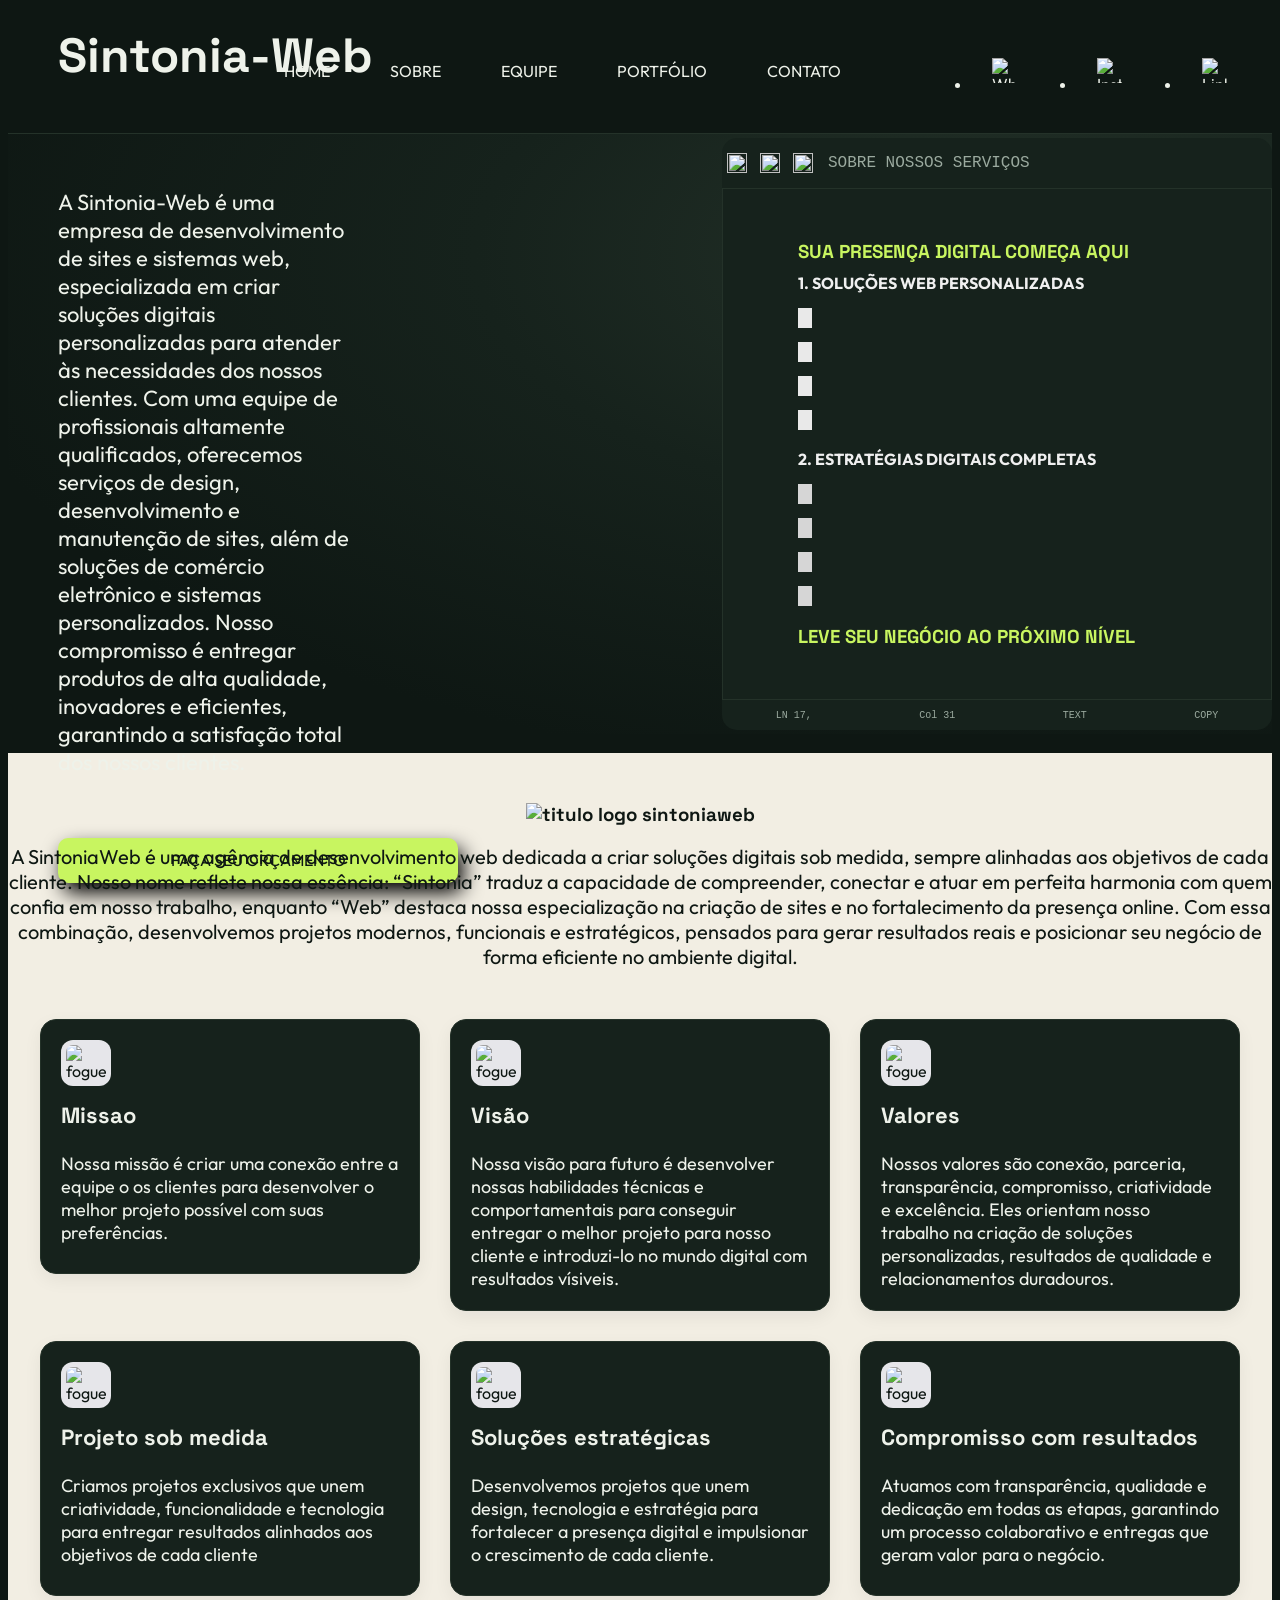
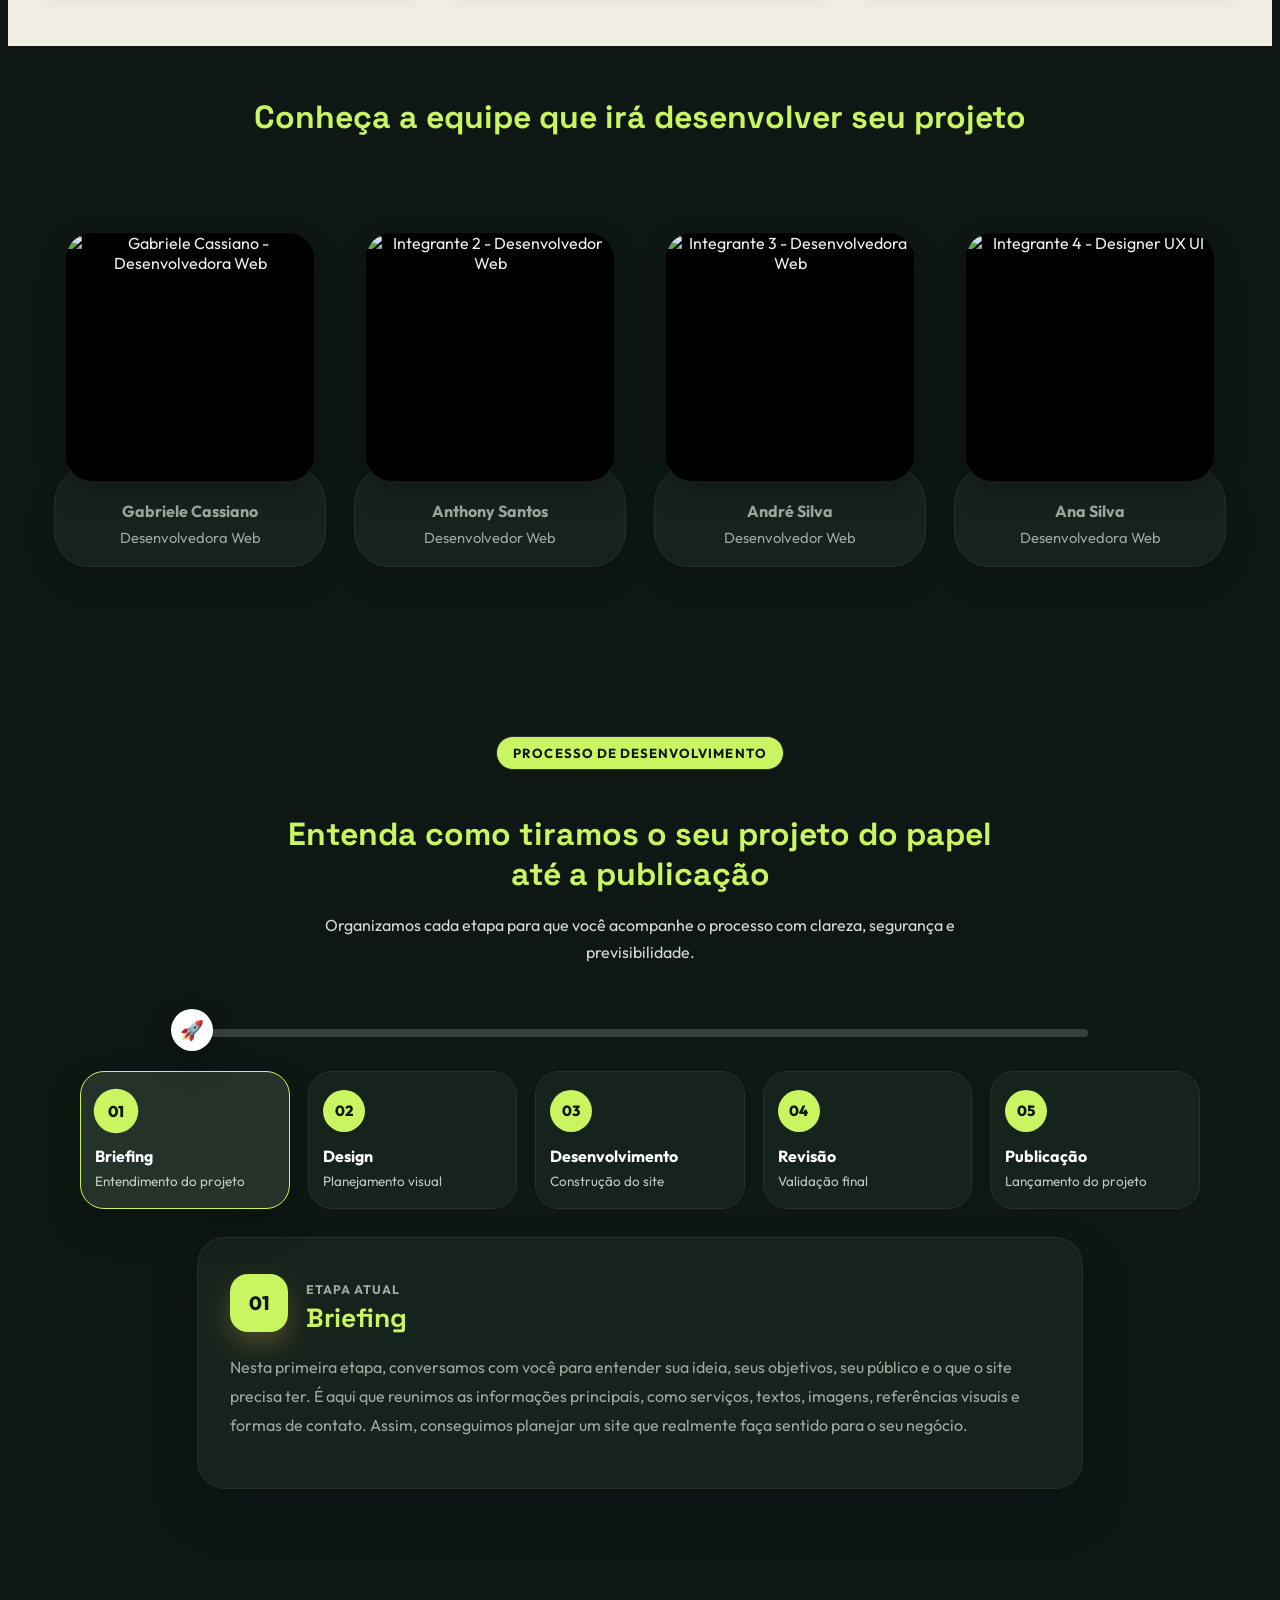
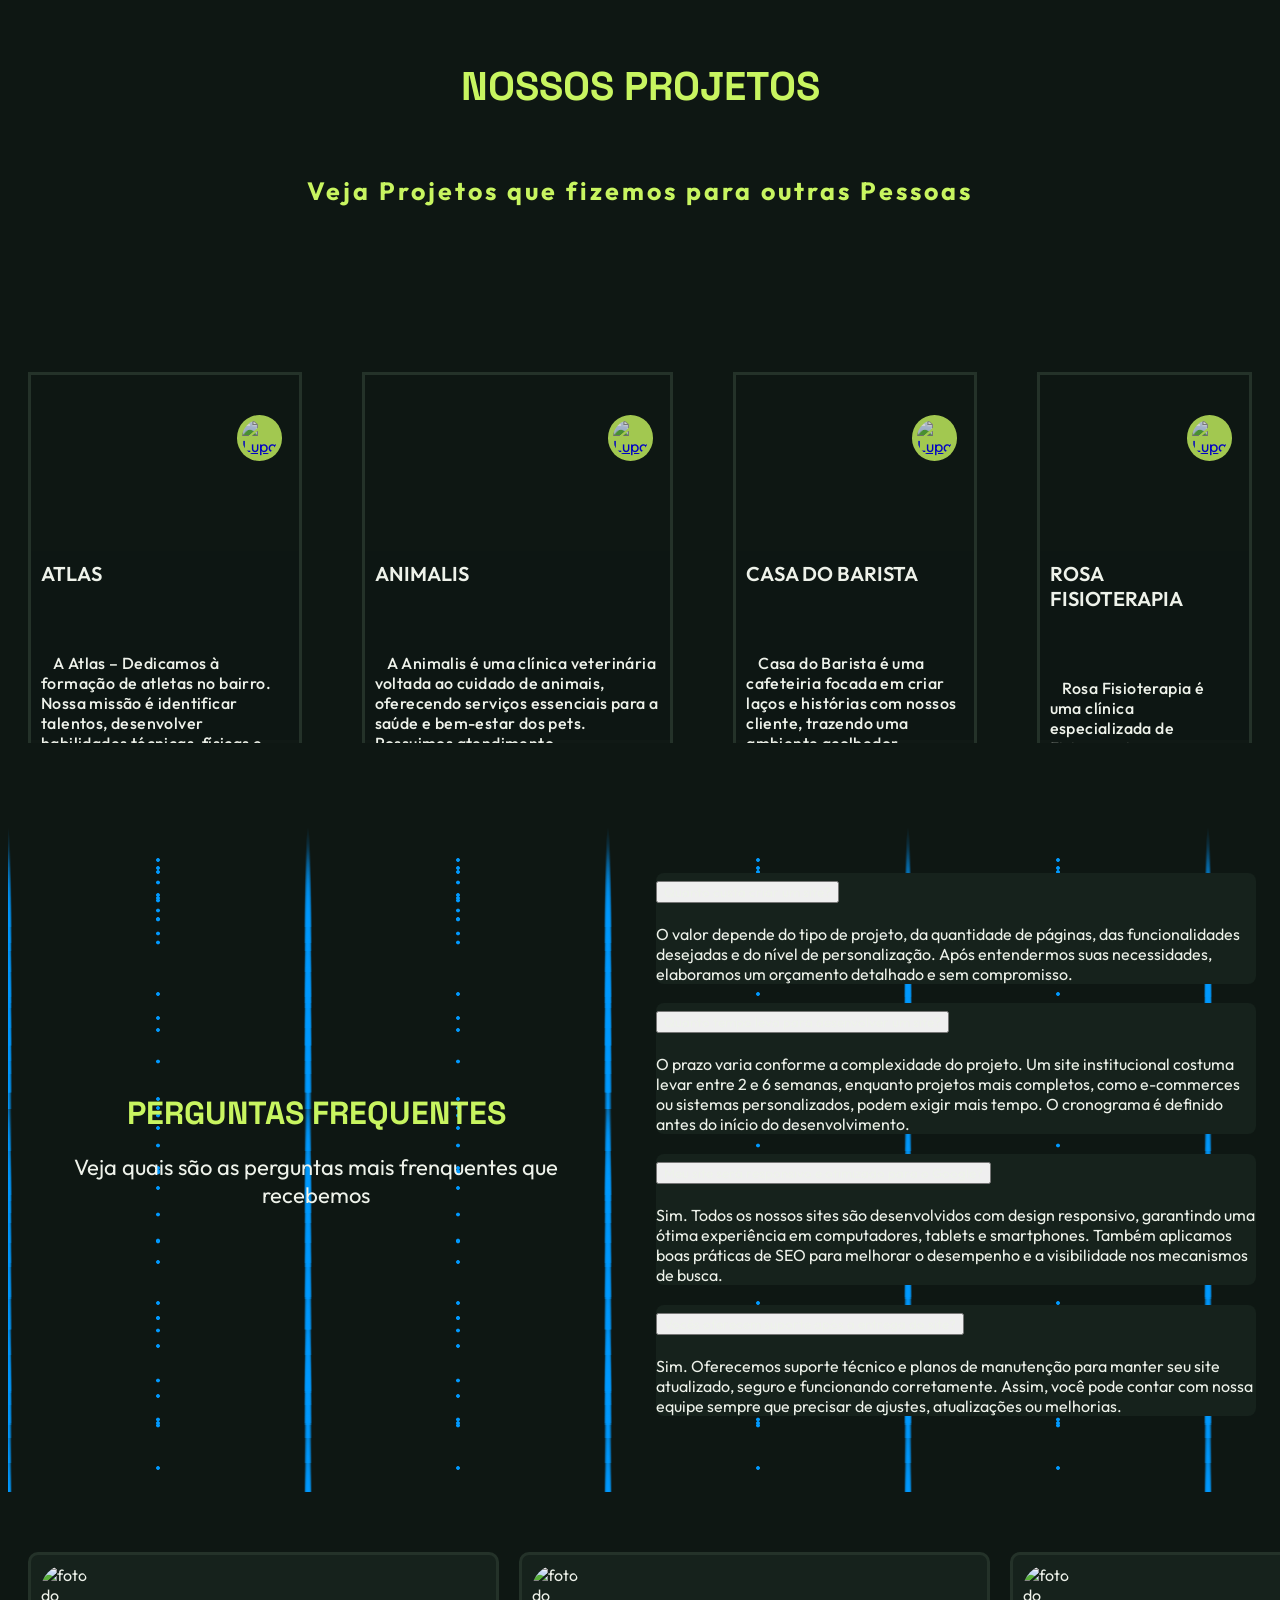
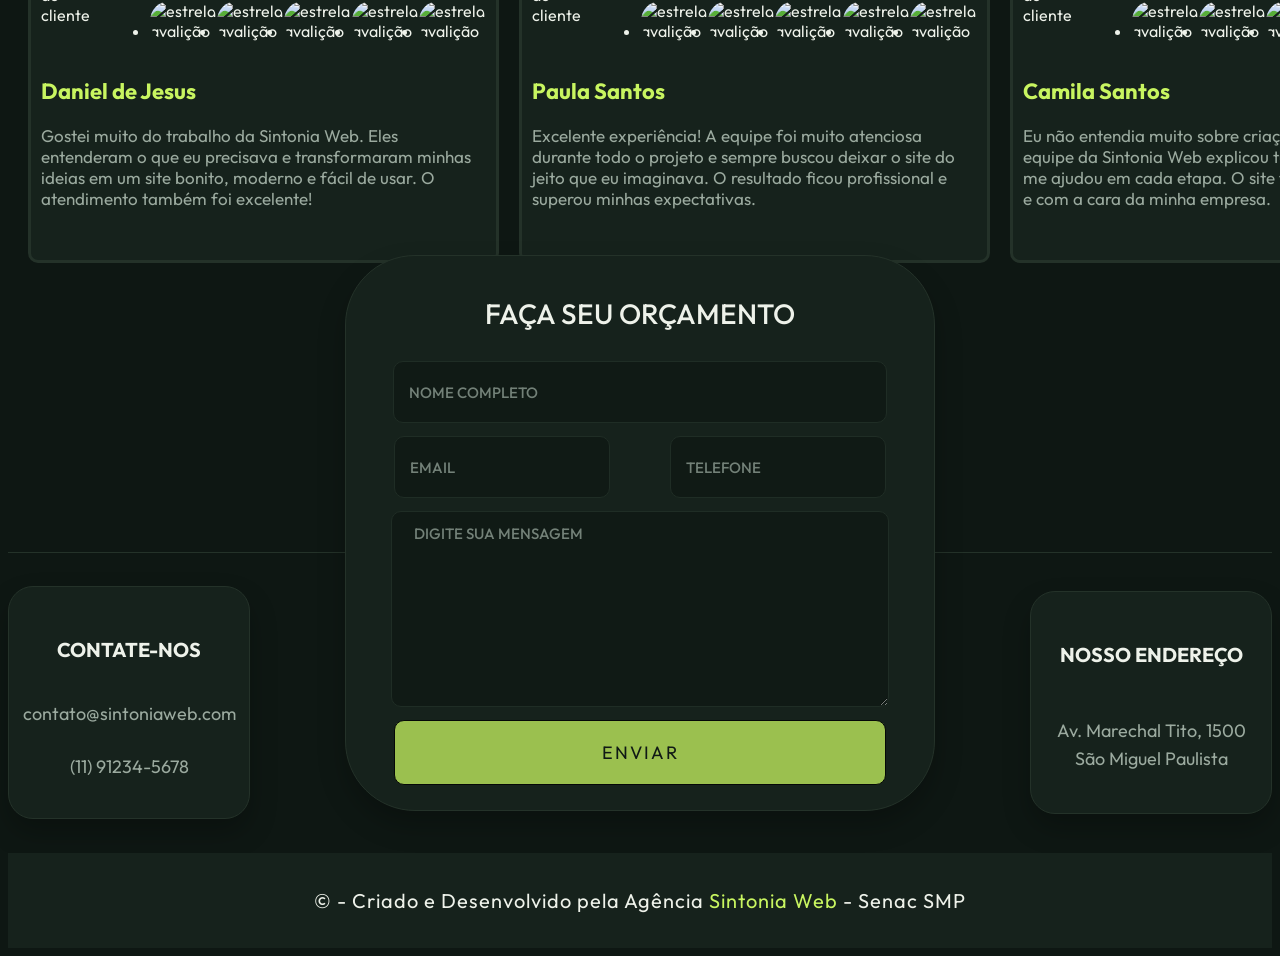
==== index.html @ 21d3879d "alterações de cores e fontes" ====
<!DOCTYPE html>
<html lang="pt-br">

<head>
    <meta charset="UTF-8">
    <meta name="viewport" content="width=device-width, initial-scale=1.0">
    <link rel="stylesheet" href="CSS/reset.css">
    <link rel="stylesheet" href="CSS/lity.css">
    <link rel="stylesheet" href="CSS/slick.css">
    <link rel="stylesheet" href="CSS/slick-theme.css">

    <link rel="stylesheet" href="CSS/accordion.css" />
    <link rel="stylesheet" href="https://cdnjs.cloudflare.com/ajax/libs/animate.css/4.1.1/animate.min.css">
    <link rel="stylesheet" href="CSS/style.css">
    <link rel="stylesheet" href="CSS/responsivo.css">
    <title>Sintonia-Web</title>


    <!-- FAVICON -->

    <link rel="apple-touch-icon" sizes="57x57" href="icone/apple-icon-57x57.png">
    <link rel="apple-touch-icon" sizes="60x60" href="icone/apple-icon-60x60.png">
    <link rel="apple-touch-icon" sizes="72x72" href="icone/apple-icon-72x72.png">
    <link rel="apple-touch-icon" sizes="76x76" href="icone/apple-icon-76x76.png">
    <link rel="apple-touch-icon" sizes="114x114" href="icone/apple-icon-114x114.png">
    <link rel="apple-touch-icon" sizes="120x120" href="icone/apple-icon-120x120.png">
    <link rel="apple-touch-icon" sizes="144x144" href="icone/apple-icon-144x144.png">
    <link rel="apple-touch-icon" sizes="152x152" href="icone/apple-icon-152x152.png">
    <link rel="apple-touch-icon" sizes="180x180" href="icone/apple-icon-180x180.png">
    <link rel="icon" type="image/png" sizes="192x192" href="icone/android-icon-192x192.png">
    <link rel="icon" type="image/png" sizes="32x32" href="icone/favicon-32x32.png">
    <link rel="icon" type="image/png" sizes="96x96" href="icone/favicon-96x96.png">
    <link rel="icon" type="image/png" sizes="16x16" href="icone/favicon-16x16.png">
    <link rel="manifest" href="icone/manifest.json">
    <meta name="msapplication-TileColor" content="#ffffff">
    <meta name="msapplication-TileImage" content="/ms-icon-144x144.png">
    <meta name="theme-color" content="#ffffff">
</head>

<body>

    <!-- TOPO -->
    <header>

        <h1>LOGO</h1>

        <!-- NAVEGAÇÃO -->
        <nav>
            <ul>
                <li><a href="#home">HOME</a></li>
            </ul>

            <ul>
                <li><a href="#sobre">SOBRE</a></li>
            </ul>

            <ul>
                <li><a href="#equipe">EQUIPE</a></li>
            </ul>

            <ul>
                <li><a href="#portfolio">PORTFÓLIO</a></li>
            </ul>

            <ul>
                <li><a href="#contato">CONTATO</a></li>
            </ul>


            <!-- REDES SOCIAIS -->


        </nav>
        <div class="redeSocial">
            <!-- Links sociais temporários enquanto os destinos finais não são definidos. -->
            <ul>
                <li><a href="#" data-placeholder-link aria-label="Whatsapp"><img src="icons/whatsapp-branco.png"
                            alt="Whatsapp"></a></li>
            </ul>

            <ul>
                <li><a href="#" data-placeholder-link aria-label="Instagram"><img src="icons/instagram-branco.png"
                            alt="Instagram"></a></li>
            </ul>

            <ul>
                <li><a href="#" data-placeholder-link aria-label="LinkedIn"><img src="icons/linkedin-branco.png"
                            alt="LinkedIn"></a></li>
            </ul>

        </div>
    </header>

    <!-- CONTEÚDO PRINCIPAL -->
    <main>
        <div class="banner" id="home">

            <article>

                <div class="left">

                    <h1>Sintonia-Web</h1>

                    <p>
                        A Sintonia-Web é uma empresa de desenvolvimento de sites e sistemas web,
                        especializada em criar soluções digitais personalizadas para atender às necessidades dos nossos
                        clientes.
                        Com uma equipe de profissionais altamente qualificados, oferecemos serviços de design,
                        desenvolvimento e manutenção de sites,
                        além de soluções de comércio eletrônico e sistemas personalizados. Nosso compromisso é entregar
                        produtos de alta qualidade,
                        inovadores e eficientes, garantindo a satisfação total dos nossos clientes.
                    </p>

                    <a class="#rota">FAÇA SEU ORÇAMENTO</a>
                </div>


                <div class="caixaRandom">
                    <div class="topo">

                        <div class="icon">
                            <img src="icons/icons8-círculo-preenchido-48.png" alt="">
                            <img src="icons/icons8-círculo-preenchido-48 (1).png" alt="">
                            <img src="icons/icons8-círculo-preenchido-48 (2).png" alt="">

                        </div>
                        <p>SOBRE NOSSOS SERVIÇOS</p>






                    </div>

                    <div class="conteudo">
                        <ul>
                            <li>
                                <h3>SUA PRESENÇA DIGITAL COMEÇA AQUI</h3>
                            </li>
                            <li></li>
                            <li>
                                <h4>1. SOLUÇÕES WEB PERSONALIZADAS</h4>
                            </li>
                            <li> <span class="msg" id="random">- Sites e Landing Pages profissionais</span></li>
                            <li> <span class="msg" id="random2">- O Design exclusivo e personalizado</span></li>
                            <li> <span class="msg" id="random3">- Desenvolvimento na sua Preferências</span></li>
                            <li> <span class="msg" id="random4">- Melhorar suas vendas e marketing</span></li>
                            <li>
                                <h4>2. ESTRATÉGIAS DIGITAIS COMPLETAS</h4>
                            </li>
                            <li> <span class="msg2" id="random5">- Presença online com seu marketing</span></li>
                            <li> <span class="msg2" id="random6">- Suporte dedicado para sua empresa</span></li>
                            <li> <span class="msg2" id="random7">- Uma Tecnologia de ponta para você</span></li>
                            <li> <span class="msg2" id="random8">- Otimizado para todos os dispositivos</span></li>
                            <li>
                                <h3>LEVE SEU NEGÓCIO AO PRÓXIMO NÍVEL</h3>
                            </li>
                        </ul>
                    </div>

                    <div class="fundo">
                        <P>LN 17,</P>
                        <P> Col 31</P>
                        <P>TEXT</P>
                        <P>COPY</P>
                    </div>

                </div>
            </article>


        </div>

        <!-- PARTE ANA -->


        <section class="sobre" id="sobre" style="background: #F2EEE3;">

            <!-- SINTONIAWEB sobre texto -->
            <div class="texto">

                <h3>
                    <img class="logo" src="assets/titulo.png" alt="titulo logo sintoniaweb">
                </h3>
                <p>A SintoniaWeb é uma agência de desenvolvimento web dedicada a criar soluções digitais sob medida,
                    sempre alinhadas aos objetivos de cada cliente. Nosso nome reflete nossa essência: “Sintonia”
                    traduz a capacidade de compreender, conectar e atuar em perfeita harmonia com quem confia em
                    nosso trabalho, enquanto “Web” destaca nossa especialização na criação de sites e no
                    fortalecimento da presença online.
                    Com essa combinação, desenvolvemos projetos modernos, funcionais e estratégicos, pensados para
                    gerar resultados reais e posicionar seu negócio de forma eficiente no ambiente digital.
                </p>

            </div>

            <section class="card-sobre">


                <!-- SINTONIAWEB sobre card -->

                <div class="card">

                    <article>
                        <img src="assets/foguete-gradiente-azulroxo.png" alt="foguete">
                        <h4>Missao</h4>
                        <p>Nossa missão é criar uma conexão entre a equipe o os clientes para desenvolver o melhor
                            projeto possível com suas preferências.</p>
                    </article>
                </div>


                <div class="card">
                    <article>
                        <img src="assets/foguete-gradiente-azulroxo.png" alt="foguete">
                        <h4>Visão</h4>
                        <p>Nossa visão para futuro é desenvolver nossas habilidades técnicas e comportamentais para
                            conseguir entregar o melhor projeto para nosso cliente e introduzi-lo no mundo digital com
                            resultados vísiveis.</p>
                    </article>
                </div>

                <div class="card">
                    <article>
                        <img src="assets/foguete-gradiente-azulroxo.png" alt="foguete">
                        <h4>Valores</h4>
                        <p>Nossos valores são conexão, parceria, transparência, compromisso, criatividade e excelência.
                            Eles orientam nosso trabalho na criação de soluções personalizadas, resultados de qualidade
                            e relacionamentos duradouros. </p>
                    </article>
                </div>

                <div class="card">

                    <article>
                        <img src="assets/foguete-gradiente-azulroxo.png" alt="foguete">
                        <h4>Projeto sob medida</h4>
                        <p>Criamos projetos exclusivos que unem criatividade, funcionalidade e tecnologia para entregar
                            resultados alinhados aos objetivos de cada cliente</p>
                    </article>
                </div>


                <div class="card">
                    <article>
                        <img src="assets/foguete-gradiente-azulroxo.png" alt="foguete">
                        <h4>Soluções estratégicas</h4>
                        <p>Desenvolvemos projetos que unem design, tecnologia e estratégia para fortalecer a presença
                            digital e impulsionar o crescimento de cada cliente.</p>
                    </article>
                </div>

                <div class="card">
                    <article>
                        <img src="assets/foguete-gradiente-azulroxo.png" alt="foguete">
                        <h4>Compromisso com resultados</h4>
                        <p>Atuamos com transparência, qualidade e dedicação em todas as etapas, garantindo um processo
                            colaborativo e entregas que geram valor para o negócio.</p>
                    </article>
                </div>



            </section>

            <div class="secao-onda" aria-hidden="true">
                <img src="assets/onda-equipe.svg" alt="">
            </div>
        </section>


        <!-- ============= -->
        <!-- PARTE GABRIELE -->
        <!-- ============= -->

                <h1 class="titulo-equipe">SintoniaWeb</h1>



        <!-- <section class="box-equipe">
    
</section> -->
        <section class="equipe" id="equipe" style="   background: #0E1713;">
            <div class="equipe-conteudo">
                <h2>Conheça a equipe que irá desenvolver seu projeto</h2>

                <div class="grupo-card">
                    <article class="card-equipe">
                        <div class="card-topo">
                            <figure class="card-foto">
                                <img src="assets/foto-gabriele.jpg" alt="Gabriele Cassiano - Desenvolvedora Web">
                            </figure>
                        </div>

                        <div class="card-base">
                            <div class="info-equipe">
                                <strong>Gabriele Cassiano</strong>
                                <span>Desenvolvedora Web</span>
                            </div>

                            <div class="card-extra">
                                <nav class="redes-sociais" aria-label="Redes Sociais de Gabriele Cassiano">
                                    <a href="#" data-placeholder-link aria-label="Whatsapp">
                                        <img src="assets/whatsapp-roxo.png" alt="Logo Whatsapp">
                                    </a>
                                    <a href="#" data-placeholder-link aria-label="Instagram">
                                        <img src="assets/instagram-roxo.png" alt="Logo Instagram">
                                    </a>
                                    <a href="https://www.linkedin.com/in/gabriele-dos-santos-cassiano-0bb403379"
                                        target="_blank" rel="noopener noreferrer" aria-label="Linkedin">
                                        <img src="assets/linkedin-roxo.png" alt="Logo LinkedIn">
                                    </a>
                                </nav>

                                <button class="botao" type="button" data-modal="modal-gabriele">
                                    Veja +
                                </button>
                            </div>
                        </div>
                    </article>

                    <article class="card-equipe">
                        <div class="card-topo">
                            <figure class="card-foto">
                                <img src="assets/anthony.jpg" alt="Integrante 2 - Desenvolvedor Web">
                            </figure>
                        </div>

                        <div class="card-base">
                            <div class="info-equipe">
                                <strong>Anthony Santos</strong>
                                <span>Desenvolvedor Web</span>
                            </div>

                            <div class="card-extra">
                                <nav class="redes-sociais" aria-label="Redes Sociais do Integrante 2">
                                    <a href="#" data-placeholder-link aria-label="Whatsapp">
                                        <img src="assets/whatsapp-roxo.png" alt="Logo Whatsapp">
                                    </a>
                                    <a href="#" data-placeholder-link aria-label="Instagram">
                                        <img src="assets/instagram-roxo.png" alt="Logo Instagram">
                                    </a>
                                    <a href="#" data-placeholder-link aria-label="LinkedIn">
                                        <img src="assets/linkedin-roxo.png" alt="Logo LinkedIn">
                                    </a>
                                </nav>

                                <button class="botao" type="button" data-modal="modal-integrante-2">
                                    Veja +
                                </button>
                            </div>
                        </div>
                    </article>

                    <article class="card-equipe">
                        <div class="card-topo">
                            <figure class="card-foto">
                                <img src="assets/andré.jpg" alt="Integrante 3 - Desenvolvedora Web">
                            </figure>
                        </div>

                        <div class="card-base">
                            <div class="info-equipe">
                                <strong>André Silva</strong>
                                <span>Desenvolvedor Web</span>
                            </div>

                            <div class="card-extra">
                                <nav class="redes-sociais" aria-label="Redes Sociais do Integrante 3">
                                    <a href="#" data-placeholder-link aria-label="Whatsapp">
                                        <img src="assets/whatsapp-roxo.png" alt="Logo Whatsapp">
                                    </a>
                                    <a href="#" data-placeholder-link aria-label="Instagram">
                                        <img src="assets/instagram-roxo.png" alt="Logo Instagram">
                                    </a>
                                    <a href="#" data-placeholder-link aria-label="LinkedIn">
                                        <img src="assets/linkedin-roxo.png" alt="Logo LinkedIn">
                                    </a>
                                </nav>

                                <button class="botao" type="button" data-modal="modal-integrante-3">
                                    Veja +
                                </button>
                            </div>
                        </div>
                    </article>

                    <article class="card-equipe">
                        <div class="card-topo">
                            <figure class="card-foto">
                                <img src="assets/ana.jpg" alt="Integrante 4 - Designer UX UI">
                            </figure>
                        </div>

                        <div class="card-base">
                            <div class="info-equipe">
                                <strong>Ana Silva</strong>
                                <span>Desenvolvedora Web</span>
                            </div>

                            <div class="card-extra">
                                <nav class="redes-sociais" aria-label="Redes Sociais do Integrante 4">
                                    <a href="#" data-placeholder-link aria-label="Whatsapp">
                                        <img src="assets/whatsapp-roxo.png" alt="Logo Whatsapp">
                                    </a>
                                    <a href="#" data-placeholder-link aria-label="Instagram">
                                        <img src="assets/instagram-roxo.png" alt="Logo Instagram">
                                    </a>
                                    <a href="#" data-placeholder-link aria-label="LinkedIn">
                                        <img src="assets/linkedin-roxo.png" alt="Logo LinkedIn">
                                    </a>
                                </nav>

                                <button class="botao" type="button" data-modal="modal-integrante-4">
                                    Veja +
                                </button>
                            </div>
                        </div>
                    </article>
                </div>
            </div>
        </section>


        <dialog id="modal-gabriele" class="modal-equipe">
            <article class="modal-equipe-conteudo">
                <button type="button" class="fechar-modal" aria-label="Fechar modal">x</button>
                <img class="modal-equipe-foto" src="assets/foto-gabriele.jpg" alt="Gabriele Cassiano">
                <div class="modal-equipe-texto">
                    <h3>Gabriele Cassiano</h3>
                    <p>Desenvolvedora web e estudante de tecnologia, Gabriele Cassiano atua na criação de sites
                        modernos,
                        responsivos e funcionais. Com conhecimentos em HTML, CSS, JavaScript, PHP e MySQL, busca
                        transformar ideias em projetos reais, ajudando profissionais e negócios a construírem uma
                        presença digital mais clara, profissional e confiável.
                    </p>
                </div>
            </article>
        </dialog>

        <dialog id="modal-integrante-2" class="modal-equipe">
            <article class="modal-equipe-conteudo">
                <button type="button" class="fechar-modal" aria-label="Fechar modal">x</button>
                <img class="modal-equipe-foto" src="assets/anthony.jpg" alt="Integrante 2">
                <div class="modal-equipe-texto">
                    <h3>Integrante 2</h3>
                    <p>Meu nome é Anthony Reis, tenho 17 anos. Sou Desenvolvedor Web e Design Gráfico. Uso linguagens
                        como HTML, CSS E JS. Uso adobe PhotoShop e Illustrator.
                    </p>
                    <ul>
                        <li>Desenvolvedor Web - CEDESP</li>
                        <li>Formacao: Tecnico em Informatica para Internet - SENAC</li>
                        <li>Design Gráfico - CEDESP</li>
                        <li>Especialidade: HTML, CSS, JavaScript, PHP, MySQL, adobe PhotoShop, adobe Illustrator
                        </li>
                    </ul>
                </div>
            </article>
        </dialog>

        <dialog id="modal-integrante-3" class="modal-equipe">
            <article class="modal-equipe-conteudo">
                <button type="button" class="fechar-modal" aria-label="Fechar modal">x</button>
                <img class="modal-equipe-foto" src="assets/andré.jpg" alt="Integrante 3">
                <div class="modal-equipe-texto">
                    <h3>Integrante 3</h3>
                    <p>Estudante do Ensino Médio e do SENAC, em formação e constante aprendizado na área de
                        Desenvolvimento Web.</p>
                    <ul>
                        <li>Formacao: Tecnico em Informatica para Internet - SENAC</li>
                        <li>Especialidade: HTML, CSS, JavaScript e boas praticas de front-end</li>
                    </ul>
                </div>
            </article>
        </dialog>

        <dialog id="modal-integrante-4" class="modal-equipe">
            <article class="modal-equipe-conteudo">
                <button type="button" class="fechar-modal" aria-label="Fechar modal">x</button>
                <img class="modal-equipe-foto" src="assets/ana.jpg" alt="Integrante 4">
                <div class="modal-equipe-texto">
                    <h3>Integrante 4</h3>
                    <p>Designer com foco em UX/UI, identidade visual e organizacao de interfaces para que cada projeto
                        tenha clareza e personalidade.</p>
                    <ul>
                        <li>Formacao: Tecnico em Informatica para Internet - SENAC</li>
                        <li>Especialidade: UX/UI, prototipacao e design de interfaces</li>
                    </ul>
                </div>
            </article>
        </dialog>

        
        <section class="processo-site" aria-labelledby="processo-site-titulo" style="   background: #0E1713;">
            <div class="processo-site-cabecalho">
                <p class="processo-site-etiqueta">Processo de desenvolvimento</p>
                <h2 id="processo-site-titulo">Entenda como tiramos o seu projeto do papel até a publicação</h2>
                <p class="processo-site-subtitulo">
                    Organizamos cada etapa para que você acompanhe o processo com clareza, segurança e previsibilidade.
                </p>
            </div>

            <div class="processo-site-timeline" data-processo-site>
                <div class="processo-site-trilha" aria-hidden="true">
                    <span class="processo-site-trilha-base"></span>
                    <span class="processo-site-trilha-progresso"></span>
                    <span class="processo-site-foguete">&#128640;</span>
                </div>

                <div class="processo-site-etapas" role="tablist" aria-label="Etapas do processo de desenvolvimento">
                    <button class="processo-site-etapa is-active" type="button" role="tab" id="processo-etapa-1"
                        aria-selected="true" aria-controls="processo-site-painel" data-etapa="0" data-numero="01"
                        data-titulo="Briefing"
                        data-texto="Nesta primeira etapa, conversamos com você para entender sua ideia, seus objetivos, seu público e o que o site precisa ter. É aqui que reunimos as informações principais, como serviços, textos, imagens, referências visuais e formas de contato. Assim, conseguimos planejar um site que realmente faça sentido para o seu negócio.">
                        <span class="processo-site-etapa-circulo">01</span>
                        <span class="processo-site-etapa-texto">
                            <strong>Briefing</strong>
                            <small>Entendimento do projeto</small>
                        </span>
                    </button>

                    <button class="processo-site-etapa" type="button" role="tab" id="processo-etapa-2"
                        aria-selected="false" aria-controls="processo-site-painel" data-etapa="1" data-numero="02"
                        data-titulo="Design"
                        data-texto="Depois de entender o projeto, criamos a parte visual do site. Nessa etapa definimos cores, fontes, organização das seções, estilo dos botões, imagens e a aparência geral das páginas. O objetivo é deixar o site bonito, profissional, fácil de navegar e alinhado com a identidade da sua marca.">
                        <span class="processo-site-etapa-circulo">02</span>
                        <span class="processo-site-etapa-texto">
                            <strong>Design</strong>
                            <small>Planejamento visual</small>
                        </span>
                    </button>

                    <button class="processo-site-etapa" type="button" role="tab" id="processo-etapa-3"
                        aria-selected="false" aria-controls="processo-site-painel" data-etapa="2" data-numero="03"
                        data-titulo="Desenvolvimento"
                        data-texto="Com o visual definido, começamos a transformar o projeto em um site funcional. Criamos as páginas, configuramos os botões, formulários, menus, animações e adaptações para celular, tablet e computador. Essa é a etapa em que o site começa a ganhar vida de verdade.">
                        <span class="processo-site-etapa-circulo">03</span>
                        <span class="processo-site-etapa-texto">
                            <strong>Desenvolvimento</strong>
                            <small>Construção do site</small>
                        </span>
                    </button>

                    <button class="processo-site-etapa" type="button" role="tab" id="processo-etapa-4"
                        aria-selected="false" aria-controls="processo-site-painel" data-etapa="3" data-numero="04"
                        data-titulo="Revisão"
                        data-texto="Antes de colocar o site no ar, revisamos tudo com atenção. Conferimos textos, imagens, links, botões, formulário de contato, responsividade e funcionamento geral. Se algo precisar ser ajustado, fazemos as correções necessárias para garantir que o site esteja claro, bonito e funcionando bem.">
                        <span class="processo-site-etapa-circulo">04</span>
                        <span class="processo-site-etapa-texto">
                            <strong>Revisão</strong>
                            <small>Validação final</small>
                        </span>
                    </button>

                    <button class="processo-site-etapa" type="button" role="tab" id="processo-etapa-5"
                        aria-selected="false" aria-controls="processo-site-painel" data-etapa="4" data-numero="05"
                        data-titulo="Publicação"
                        data-texto="Após a aprovação final, colocamos o site no ar para que ele possa ser acessado pelo público. Também configuramos os detalhes necessários para o funcionamento online, como domínio, hospedagem e ajustes finais. Depois disso, seu site fica pronto para ser divulgado e receber visitantes.">
                        <span class="processo-site-etapa-circulo">05</span>
                        <span class="processo-site-etapa-texto">
                            <strong>Publicação</strong>
                            <small>Lançamento do projeto</small>
                        </span>
                    </button>
                </div>

                <article class="processo-site-painel" id="processo-site-painel" role="tabpanel"
                    aria-labelledby="processo-etapa-1" tabindex="0">
                    <div class="processo-site-painel-topo">
                        <span class="processo-site-painel-numero">01</span>
                        <div class="processo-site-painel-titulos">
                            <p class="processo-site-painel-legenda">Etapa atual</p>
                            <h3 class="processo-site-painel-titulo">Briefing</h3>
                        </div>
                    </div>

                    <p class="processo-site-painel-texto">
                        Nesta primeira etapa, conversamos com você para entender sua ideia, seus objetivos, seu público
                        e o que o site precisa ter. É aqui que reunimos as informações principais, como serviços,
                        textos, imagens, referências visuais e formas de contato. Assim, conseguimos planejar um site
                        que realmente faça sentido para o seu negócio.
                    </p>
                </article>
            </div>


        </section>

        <div class="secao-onda secao-onda-invertida" aria-hidden="true">
            <img src="assets/onda-equipe.svg" alt="">
        </div>

        <!-- PARTE PORTFÓLIO -->
        <section class="portfolio" id="portfolio">

            <h2>NOSSOS PROJETOS</h2>
            <h3>Veja Projetos que fizemos para outras Pessoas</h3>

            <div class="carrossel">
                <article class="box1">
                    <a href="assets/atlas.jpg" data-lity data-lity-desc="Atlas"><span>image</span><img
                            src="assets/lupa-azul.svg" alt="Lupa"></a>
                    <div class="info-container">
                        <h4>Atlas</h4>
                        <p>A Atlas – Dedicamos à formação de atletas no bairro. Nossa missão é identificar talentos,
                            desenvolver habilidades técnicas, físicas e mentais, e preparar cada aluno para os desafios
                            dentro e fora do esporte.</p>
                    </div>
                </article>
                <article class="box2">
                    <a href="assets/anamalis.png" data-lity data-lity-desc="Animalis"><span>image</span><img
                            src="assets/lupa-azul.svg" alt="Lupa"></a>
                    <div class="info-container">
                        <h4>Animalis</h4>
                        <p> A Animalis é uma clínica veterinária voltada ao cuidado de animais, oferecendo serviços
                            essenciais para a saúde e bem-estar dos pets. Possuimos atendimento especializado, equipe e
                            estrutura para consultas, vacinas, exames e cirurgias.</p>
                    </div>
                </article>
                <article class="box3">
                    <a href="assets/casa-do-barista.png" data-lity
                        data-lity-desc="Casa do Barista"><span>image</span><img src="assets/lupa-azul.svg"
                            alt="Lupa"></a>
                    <div class="info-container">
                        <h4>Casa do Barista</h4>
                        <p> Casa do Barista é uma cafeteiria focada em criar laços e histórias com nossos cliente,
                            trazendo uma ambiente acolhedor, produtos de qualidade e uma experiência única à cada visita
                            .</p>
                    </div>
                </article>
                <article class="box4">
                    <a href="assets/rosa-fisio.png" data-lity
                        data-lity-desc="Rosa Fisioterapia"><span>image</span><img src="assets/lupa-azul.svg"
                            alt="Lupa"></a>
                    <div class="info-container">
                        <h4>Rosa Fisioterapia</h4>
                        <p> Rosa Fisioterapia é uma clínica especializada de Fisioterapia, aroamterapia, yoga e
                            acunputura focada em trazer uma melhora vísivel à sua saúde física e mental.
                        </p>
                    </div>
                </article>

            </div>
        </section>

        <!-- perguntas frequentes -->
        <section class="FAQ">
            <div class="Faq-text">
                <h2>
                    PERGUNTAS FREQUENTES
                </h2>
                <p>Veja quais são as perguntas mais frenquentes que recebemos</p>
            </div>
            <!-- Accordion -->
            <div class="accordion-container">

                <div class="ac">
                    <h2 class="ac-header">
                        <button type="button" class="ac-trigger">
                            Quanto custa criar um site?
                        </button>
                    </h2>
                    <div class="ac-panel">
                        <p class="ac-text">
                            O valor depende do tipo de projeto, da quantidade de páginas, das funcionalidades desejadas
                            e do nível de personalização. Após entendermos suas necessidades, elaboramos um orçamento
                            detalhado e sem compromisso.
                        </p>
                    </div>
                </div>

                <div class="ac">
                    <h2 class="ac-header">
                        <button type="button" class="ac-trigger">
                            Quanto tempo leva para desenvolver um site?
                        </button>
                    </h2>
                    <div class="ac-panel">
                        <p class="ac-text">
                            O prazo varia conforme a complexidade do projeto. Um site institucional costuma levar entre
                            2 e 6 semanas, enquanto projetos mais completos, como e-commerces ou sistemas
                            personalizados, podem exigir mais tempo. O cronograma é definido antes do início do
                            desenvolvimento.
                        </p>
                    </div>
                </div>

                <div class="ac">
                    <h2 class="ac-header">
                        <button type="button" class="ac-trigger">
                            Meu site será responsivo e otimizado para o Google?
                        </button>
                    </h2>
                    <div class="ac-panel">
                        <p class="ac-text">
                            Sim. Todos os nossos sites são desenvolvidos com design responsivo, garantindo uma ótima
                            experiência em computadores, tablets e smartphones. Também aplicamos boas práticas de SEO
                            para melhorar o desempenho e a visibilidade nos mecanismos de busca.
                        </p>
                    </div>
                </div>

                <div class="ac">
                    <h2 class="ac-header">
                        <button type="button" class="ac-trigger">
                            Vocês oferecem suporte após a entrega do site?
                        </button>
                    </h2>
                    <div class="ac-panel">
                        <p class="ac-text">
                            Sim. Oferecemos suporte técnico e planos de manutenção para manter seu site atualizado,
                            seguro e funcionando corretamente. Assim, você pode contar com nossa equipe sempre que
                            precisar de ajustes, atualizações ou melhorias.
                        </p>
                    </div>
                </div>

            </div>
        </section>
        
        <!-- depoimento -->
        <section class="depoimento" >
            <article>
                
                <div class="cliente">
                    <img src="assets/cliente2.avif" alt="foto do cliente">
                    
                    <ul class="estrela">
                        <li><img src="icons/icons8-estrela-48.png" alt="estrela avalição"></li>
                        <li><img src="icons/icons8-estrela-48.png" alt="estrela avalição"></li>
                        <li><img src="icons/icons8-estrela-48.png" alt="estrela avalição"></li>
                        <li><img src="icons/icons8-estrela-48.png" alt="estrela avalição"></li>
                        <li><img src="icons/icons8-estrela-48.png" alt="estrela avalição"></li>
                    </ul>
                </div>

                <h3>Daniel de Jesus</h3>
                
                <span>Gostei muito do trabalho da Sintonia Web. Eles entenderam o que eu precisava e transformaram minhas ideias em um site bonito, moderno e fácil de usar. O atendimento também foi excelente!</span>
            </article>

             <article>
                
                <div class="cliente">
                    <img src="assets/cliente1.avif" alt="foto do cliente">
                    
                    <ul class="estrela">
                        <li><img src="icons/icons8-estrela-48.png" alt="estrela avalição"></li>
                        <li><img src="icons/icons8-estrela-48.png" alt="estrela avalição"></li>
                        <li><img src="icons/icons8-estrela-48.png" alt="estrela avalição"></li>
                        <li><img src="icons/icons8-estrela-48.png" alt="estrela avalição"></li>
                        <li><img src="icons/icons8-estrela-48.png" alt="estrela avalição"></li>
                    </ul>
                </div>

                <h3>Paula Santos</h3>
                
                <span>Excelente experiência! A equipe foi muito atenciosa durante todo o projeto e sempre buscou deixar o site do jeito que eu imaginava. O resultado ficou profissional e superou minhas expectativas.</span>
            </article>


             <article>
                
                <div class="cliente">
                    <img src="assets/cliente4.webp" alt="foto do cliente">
                    
                    <ul class="estrela">
                        <li><img src="icons/icons8-estrela-48.png" alt="estrela avalição"></li>
                        <li><img src="icons/icons8-estrela-48.png" alt="estrela avalição"></li>
                        <li><img src="icons/icons8-estrela-48.png" alt="estrela avalição"></li>
                        <li><img src="icons/icons8-estrela-48.png" alt="estrela avalição"></li>
                        <li><img src="icons/icons8-estrela-48.png" alt="estrela avalição"></li>
                    </ul>
                </div>

                <h3>Camila Santos</h3>
                
                <span>Eu não entendia muito sobre criação de sites, mas a equipe da Sintonia Web explicou tudo de forma simples e me ajudou em cada etapa. O site ficou rápido, organizado e com a cara da minha empresa.</span>
            </article>


             <article>
                
                <div class="cliente">
                    <img src="assets/cliente3.avif" alt="foto do cliente">
                    
                    <ul class="estrela">
                        <li><img src="icons/icons8-estrela-48.png" alt="estrela avalição"></li>
                        <li><img src="icons/icons8-estrela-48.png" alt="estrela avalição"></li>
                        <li><img src="icons/icons8-estrela-48.png" alt="estrela avalição"></li>
                        <li><img src="icons/icons8-estrela-48.png" alt="estrela avalição"></li>
                        <li><img src="icons/icons8-estrela-48.png" alt="estrela avalição"></li>
                    </ul>
                </div>

                <h3>Rafael Almeida</h3>
                
                <span>Trabalho muito bem feito e atendimento de qualidade. A Sintonia Web conseguiu criar uma identidade para o meu negócio na internet e deixou tudo mais profissional. Recomendo!</span>
            </article>


             <article>
                
                <div class="cliente">
                    <img src="assets/cliente5.jpg" alt="foto do cliente">
                    
                    <ul class="estrela">
                        <li><img src="icons/icons8-estrela-48.png" alt="estrela avalição"></li>
                        <li><img src="icons/icons8-estrela-48.png" alt="estrela avalição"></li>
                        <li><img src="icons/icons8-estrela-48.png" alt="estrela avalição"></li>
                        <li><img src="icons/icons8-estrela-48.png" alt="estrela avalição"></li>
                        <li><img src="icons/icons8-estrela-48.png" alt="estrela avalição"></li>
                    </ul>
                </div>

                <h3>Beatriz Costa</h3>
                
                <span>Foi uma ótima experiência trabalhar com a Sintonia Web. A equipe foi criativa, responsável e aberta às minhas sugestões. O resultado ficou exatamente como eu queria e fez muita diferença para o meu negócio.</span>
            </article>
        </section>
    </main>

    
    <footer class="rodape" id="contato">
        <section class="rodape-grid">
            <div class="esquerda">
                <h3>Contate-nos</h3>
                <a href="#" data-placeholder-link target="_blank" rel="noopener noreferrer">contato@sintoniaweb.com</a>
                <a href="#" data-placeholder-link target="_blank" rel="noopener noreferrer">(11) 91234-5678</a>
            </div>

            <div class="centro" id="rota">
                <h3>Faça Seu Orçamento</h3>
                <form action="#" method="post">
                    <div class="form-campo">
                        <input type="text" name="nome" placeholder="Nome Completo" required>
                    </div>
                    <div class="form-contato">
                        <div class="form-campo">
                            <input type="email" name="email" placeholder="Email" required>
                        </div>
                        <div class="form-campo">
                            <input type="tel" name="fone" placeholder="Telefone" required>
                        </div>
                    </div>
                    <textarea name="mens" cols="30" rows="10" placeholder="Digite sua mensagem" required></textarea>
                    <button class="btn-form">Enviar</button>
                </form>
            </div>

            <div class="direita">
                <h3>Nosso Endereço</h3>
                <a href="#" data-placeholder-link target="_blank" rel="noopener noreferrer">Av. Marechal Tito, 1500 <br>
                    São Miguel
                    Paulista</a>
            </div>
        </section>

        <section class="linha-final">
            <p>© <!-- PHP removido na conversão --> - Criado e Desenvolvido pela Agência <span>Sintonia Web</span> - Senac SMP</p>
        </section>
    </footer>

    <script src="https://code.jquery.com/jquery-3.7.1.js"
        integrity="sha256-eKhayi8LEQwp4NKxN+CfCh+3qOVUtJn3QNZ0TciWLP4=" crossorigin="anonymous"></script>
    <script src="JS/lity.min.js"></script>
    <script src="JS/accordion.min.js"></script>
    <script src="JS/slick.min.js"></script>
    <script src="JS/wow.min.js"></script>
    <script src="JS/script.js"></script>


</body>

</html>
---- CSS/style.css ----
/* Fontes locais */
@font-face {
    font-family: "Outfit";
    src: url("../fonts/Outfit-VariableFont_wght.ttf") format("truetype");
    font-style: normal;
    font-weight: 300 900;
    font-display: swap;
}

@font-face {
    font-family: "Space Grotesk";
    src: url("../fonts/SpaceGrotesk-VariableFont_wght.ttf") format("truetype");
    font-style: normal;
    font-weight: 300 700;
    font-display: swap;
}

@font-face {
    font-family: "JetBrains Mono";
    src: url("../fonts/JetBrainsMono-VariableFont_wght.ttf") format("truetype");
    font-style: normal;
    font-weight: 100 800;
    font-display: swap;
}

@font-face {
    font-family: "JetBrains Mono";
    src: url("../fonts/JetBrainsMono-Italic-VariableFont_wght.ttf") format("truetype");
    font-style: italic;
    font-weight: 100 800;
    font-display: swap;
}
p {
    font-family: var(--font-texto);
}

h1, h2, h3 {
    font-family: "Space Grotesk", sans-serif;
}

button {
    font-family: var(--font-texto);
}

html{
    scroll-behavior: smooth;
}

:root {
    font-family: "Outfit", Arial, Helvetica, sans-serif;

    color: #EEF2EA;
    --cor-fundo: #0E1713;
    --cor-superficie: #16221C;
    --cor-borda: #243229;
    --cor-primaria: #C8F560;
    --cor-secundaria: #FF7A59;
    --cor-texto-principal: #EEF2EA;
    --cor-texto-secundario: #9BAA9F;
    --cor-secao-clara: #F2EEE3;
    --cor-roxo-base: #C8F560;
    --cor-roxo-escuro: #0E1713;
    --cor-roxo-medio: #C8F560;
    --cor-roxo-suave: #16221C;
    --cor-roxo-suave-hover: #243229;
    --cor-acento: #C8F560;
    --cor-acento-forte: #C8F560;
    --cor-acento-suave: #243229;
    --cor-texto-escuro: #0E1713;
    --cor-texto-medio: #9BAA9F;
    --font-texto: 'Outfit', sans-serif;
    --font-ti­tulo: 'Space Grotesk', sans-serif;
    --fonte-nav: 'Outfit', sans-serif;
    --fonte-span: 'JetBrains Mono', monospace;
    --dark: #0E1713;
    --white: #EEF2EA;
    --purple: #C8F560;
    --gray: #9BAA9F;
    --gray2: #243229;
}

body>header {
    display: flex;
    background-color: #0a2b40;
    width: 100%;
    height: 125px;
    justify-content: space-around;

}

body>header h1 {
    background-image: url(../icons/logo.png);
    background-size: cover;
    height: 95px;
    width: 80px;
    text-indent: -9999px;
    margin: 15px 0;
}

body>header nav {
    display: flex;
    justify-content: center;
    align-items: center;

}

body>header nav ul {
    display: flex;
    gap: 20px;
}

body>header nav ul li {
    display: flex;
    justify-content: center;
    align-items: center;
}

body>header ul li a {
    display: flex;
    color: #eaf9fa;
    text-decoration: none;
    font-size: 16px;
    margin-left: 20px;
    font-family: var(--fonte-nav);
    transition: transform 0.5s ease;
}

body>header ul li a:hover {
    transform: translateY(-2px) scale(1.10);
}

.redeSocial {
    display: flex;
    align-items: center;
    justify-content: center;
    gap: 20px;
}

.redeSocial img {
    width: 25px;
    height: 25px;
    transition: transform 0.5s ease, background-color 0.5s ease, border-radius 0.5s ease;
}

.redeSocial img:hover {
    transform: translateY(-2px) scale(1.15);
    box-shadow: #4a81e0b6 10px 10px;

}

.banner {
    display: flex;
    align-items: center;
    justify-content: center;
    background: linear-gradient(to right, #4b2f73, #124fb5);
    height: 600px;
    width: 100%;

}

.banner article {
    display: flex;
    width: 1500px;
    align-items: center;
    justify-content: center;
}

.banner .left {
    display: flex;
    flex-direction: column;
    gap: 40px;
    padding: 50px;

}

.banner h1 {
    color: #f0f0f0;
    font-size: 3rem;
    font-family: var(--font-ti­tulo);
}

.banner .left p {
    color: #f0f0f0;
    font-size: 22px;
    width: 50%;
    font-family: var(--font-texto);
}

.banner a {
    display: flex;
    background: linear-gradient(to right, #124fb5, #4b2f73);
    width: 400px;
    height: 45px;
    border: none;
    border-radius: 10px;
    box-shadow: 5px 10px 20px rgb(0, 0, 0);
    color: #f0f0f0;
    cursor: pointer;
    transition: transform 1s ease, box-shadow 0.5s ease;
    justify-content: center;
    align-items: center;
}

.banner a:hover {
    transform: translateY(-5px) scale(1.10);
    box-shadow: 10px 15px 25px rgb(0, 0, 0);
}

.banner .topo {
    display: flex;
    width: 550px;
    background-color: #273547;
    border-radius: 15px 15px 0 0;
    align-items: center;
    /* padding: 0 20px; */
}



.banner .topo p {
    color: #f0f0f0;
    font-size: 16px;
    font-family: var(--fonte-span);
    margin-left: 10px;

}

.banner .icon img {
    width: 20px;
    height: 20px;
    margin: 5px;
}

.banner .conteudo {
    display: flex;
    background: linear-gradient(to right, #314158, #385379);
    padding: 25px 35px;
    align-items: center;
}



.banner .conteudo ul li {
    list-style-type: none;
}

.banner .conteudo li h3 {
    color: #0a9458;
    margin: 10px 0;
    font-family: var(--font-ti­tulo);
}


.banner .conteudo li h4 {
    color: #f0f0f0;
    margin: 10px 0;
    font-family: var(--fonte-nav);
}

.banner .conteudo li span {
    color: #9faec1;
    margin: 5px 0;
    font-size: 18px;
    font-family: var(--fonte-span);
    display: inline-block;
    transition: color 0.4s ease;
}



.banner .fundo {
    display: flex;
    width: 550px;
    background-color: #273547;
    border-radius: 0 0 15px 15px;
    height: 30px;
    align-items: center;
    justify-content: space-around;
}



.banner .fundo p {
    color: #f0f0f0;
    font-size: 10px;
    font-family: var(--fonte-span);
    text-align: center;

}




/* TEXTO RANDÃ”MICO */



.msg {
    display: block;
    color: #fff;
    font-size: 1.5rem;
    border-right: 14px solid #e9e9e9;
    white-space: nowrap;
    overflow: hidden;
    width: 0;
    animation: mark .5s step-end infinite, write 20s steps(22, end) infinite;
}



.msg2 {
    display: block;
    color: #fff;
    font-size: 1.5rem;

    border-right: 14px solid #d6d6d6;
    white-space: nowrap;
    overflow: hidden;
    width: 0;
    animation: mark2 .5s step-end infinite, write2 25s steps(22, end) infinite;
}

@keyframes mark {
    50% {
        border-right-color: transparent;
    }
}

@keyframes write {
    20% {
        width: 31ch;
    }

    70% {
        width: 31ch;
    }

    85% {
        width: 0;
    }

    100% {
        width: 0;
    }
}


@keyframes mark2 {
    50% {
        border-right-color: transparent;
    }
}

@keyframes write2 {
    20% {
        width: 31ch;
    }

    70% {
        width: 31ch;
    }

    85% {
        width: 0;
    }

    100% {
        width: 0;
    }
}



/* CHAT BOT */

.box-question {
    background-color: var(--white);
    margin-top: 3rem;
    color: var(--dark);
    display: flex;
    flex-direction: column;
    justify-content: space-between;
    width: 600px;
    max-height: 800px;
    border-radius: 10px;
    text-align: center;
}

.headerChat {
    background-color: var(--purple);
    border-radius: 10px 10px 0 0;
    color: var(--white);
    font-size: 1.4rem;
}


.box-question .footer {
    background-color: var(--purple);
    padding: 1rem;
    border-radius: 0 0 10px 10px;
}

.box-question input {
    width: 50%;
    font-size: 1rem;
    outline: none;
    border: none;
    padding: 10px;
    border-radius: 5px;
}

#btn-submit {
    border-radius: 5px;
    font-size: 1rem;
    border: none;
    padding: 10px;
    transition: background-color 0.5s ease;
}

#btn-submit:hover {
    background-color: var(--gray);
    cursor: pointer;
}

/* =============== */
/* PARTE ANA SOBRE */
/* =============== */


/******                ******/
/******     Sobre      ******/
/******                ******/

/*texto sobre*/

.sobre .logo {
    margin-top: 50px;
}

.sobre .texto {
    max-width: 1500px;
    width: 100%;
    margin: 0 auto;
}

.sobre .texto p {
    font-size: 20px;
    text-align: center;
    color: #000;
    margin-top: 10px;
}

.sobre .card {
    width: 100%;
}


.sobre {
    width: 100%;

    text-align: center;
}

/*cards*/

.card-sobre {
    display: grid;
    grid-template-columns: repeat(3, minmax(300px, 1fr));
    gap: 30px;

    max-width: 1200px;
    margin: 50px auto;
}



/*estilizaÃ§ao do card*/

.sobre .card article {
    background-color: #fff;
    border-radius: 16px;
    padding: 20px;
    min-height: 255px;

    width: 100%;
    box-sizing: border-box;

    box-shadow: 0 6px 18px rgba(17, 24, 39, .06);
}

.sobre .card article h4 {
    text-align: left;
    font-size: 22px;
    color: #111;
    margin: 15px 0;
    font-family: var(--font-ti­tulo);
}

.sobre .card article p {
    font-size: 18px;
    color: #222;
    margin: 0;
    padding-top: 8px;
    text-align: left;
}

.sobre .card img {

    background-color: #e6e6ea;
    border-radius: 12px;
    padding: 5px;

    width: 40px;
    height: auto;
    display: flex;
}

/* <!-- ============= -->
PARTE GABRIELE
<!-- ============= --> */





.box-equipe {
    width: min(1200px, calc(100% - 40px));
    margin: 0 auto;
}

.titulo-equipe {
    position: absolute;
    width: 1px;
    height: 1px;
    padding: 0;
    margin: -1px;
    overflow: hidden;
    clip: rect(0, 0, 0, 0);
    white-space: nowrap;
    border: 0;
}

.equipe,
.linha-tempo {
    padding: 48px 0 60px;
    text-align: center;
}

.secao-onda {
    width: 100vw;
    margin-left: calc(50% - 50vw);
    line-height: 0;
}

.secao-onda img {
    display: block;
    width: 100%;
    height: auto;
}

.secao-onda-invertida img {
    transform: rotate(180deg);
}

.equipe {
    padding-top: 24px;
}

.equipe-conteudo {
    width: min(100%, 1140px);
    margin: 0 auto;
    padding: 0 24px 48px;
}

.linha-tempo h2 {
    margin-bottom: 42px;
    font-size: 2rem;
    font-weight: 700;
    line-height: 1.25;
    text-transform: uppercase;
}

.equipe h2 {
    margin-bottom: 80px;
    font-size: 2rem;
    font-weight: 700;
    line-height: 1.25;
    text-transform: none;
    font-family: var(--font-ti­tulo);
}

.grupo-card,
.linha-tempo ol {
    display: grid;
    grid-template-columns: repeat(4, minmax(220px, 250px));
    justify-content: center;
    gap: 60px;
    align-items: start;
}

.card-equipe {
    position: relative;
    width: 100%;
    max-width: 250px;
    margin: 0 auto;
    display: flex;
    flex-direction: column;
    align-items: center;
}

.card-topo {
    position: relative;
    z-index: 2;
    padding: 0 5px;
}

.card-foto {
    overflow: hidden;
    border-radius: 26px;
    background: #000000;
    box-shadow: 0 12px 30px rgba(0, 0, 0, 0.22);
    transition: transform 0.45s ease, box-shadow 0.45s ease,
        background-color 0.35s ease;
}

.card-foto>img {
    display: block;
    width: 248px;
    height: 248px;
    object-fit: cover;
}

.card-base {
    position: relative;
    z-index: 1;
    width: calc(100% - 10px);
    margin-top: -33px;
    padding: 36px 20px 18px;
    border-radius: 35px;
    border-top-left-radius: 40px;
    border-top-right-radius: 40px;
    background: #ffffff;
    color: #2d2d2d;
    box-shadow: 0 14px 28px rgba(0, 0, 0, 0.18);
    transition: box-shadow 0.4s ease;
    overflow: visible;
}

.card-equipe:hover .card-foto,
.card-equipe:focus-within .card-foto {
    transform: translateY(-6px);
    background-color: var(--cor-acento-suave);
    box-shadow: 0 18px 34px rgba(0, 0, 0, 0.26);
    cursor: pointer;
}

.card-equipe:hover .card-base,
.card-equipe:focus-within .card-base {
    box-shadow: 0 18px 36px rgba(0, 0, 0, 0.2);
}

.info-equipe {
    color: #2d2d2d;
    text-align: center;
    transition: transform 0.4s ease;
}

.card-equipe:hover .info-equipe,
.card-equipe:focus-within .info-equipe {
    transform: translateY(-4px);
}

.info-equipe strong {
    display: block;
    margin-bottom: 6px;
    font-size: 1rem;
    font-weight: 700;
    line-height: 1.3;
}

.info-equipe span {
    display: block;
    font-size: 0.92rem;
    line-height: 1.35;
    color: #5f5f5f;
}

.card-extra {
    max-height: 0;
    margin-top: 0;
    opacity: 0;
    overflow: hidden;
    transform: translateY(8px);
    will-change: max-height, opacity, transform;
    transition: max-height 0.55s ease, opacity 0.3s ease,
        transform 0.4s ease, margin-top 0.55s ease;
}

.card-equipe:hover .card-extra,
.card-equipe:focus-within .card-extra {
    max-height: 160px;
    margin-top: 14px;
    opacity: 1;
    transform: translateY(0);
}

.redes-sociais {
    display: flex;
    justify-content: center;
    gap: 12px;
    padding: 4px 0;
}

.redes-sociais a {
    display: flex;
    align-items: center;
    justify-content: center;
    width: 38px;
    height: 38px;
    background: rgba(116, 92, 170, 0.14);
    border: 1px solid rgba(116, 92, 170, 0.28);
    border-radius: 50%;
    box-shadow: 0 6px 14px rgba(47, 37, 84, 0.12);
    transition: transform 0.25s ease, background-color 0.25s ease,
        border-color 0.25s ease, box-shadow 0.25s ease;
}

.redes-sociais img {
    width: 18px;
    height: 18px;
    object-fit: contain;
}

.redes-sociais a:hover {
    transform: translateY(-3px);
    background: rgba(244, 201, 93, 0.18);
    border-color: rgba(244, 201, 93, 0.34);
    box-shadow: 0 10px 18px rgba(47, 37, 84, 0.16);
}

.botao {
    display: block;
    width: 100%;
    margin-top: 14px;
    padding: 11px 16px;
    border: 0;
    border-radius: 999px;
    background: linear-gradient(135deg,
            var(--cor-acento) 0%,
            var(--cor-acento-forte) 100%);
    color: var(--cor-roxo-escuro);
    font-size: 0.9rem;
    font-weight: 700;
    text-transform: uppercase;
    box-shadow: 0 12px 24px rgba(232, 184, 77, 0.24);
    transition: transform 0.25s ease, box-shadow 0.25s ease,
        filter 0.25s ease;
    cursor: pointer;
}

.botao:hover {
    transform: translateY(-2px);
    box-shadow: 0 16px 28px rgba(232, 184, 77, 0.3);
    filter: brightness(1.02);
}

.linha-tempo {
    display: none;
}

/* secao do processo: timeline interativa com trilha, etapas e painel */
.processo-site {
    position: relative;
    padding: 48px 0 72px;
    text-align: center;
}

.processo-site-cabecalho {
    max-width: 760px;
    margin: 0 auto 42px;
}

.processo-site h2 {
    margin-bottom: 18px;
    font-size: 2rem;
    font-weight: 700;
    line-height: 1.25;
    text-transform: none;
    font-family: var(--font-ti­tulo);
}

.processo-site-etiqueta {
    display: inline-flex;
    align-items: center;
    justify-content: center;
    margin-bottom: 18px;
    padding: 8px 16px;
    border: 1px solid rgba(255, 232, 124, 0.35);
    border-radius: 999px;
    background: rgba(255, 255, 255, 0.08);
    color: var(--cor-acento);
    font-size: 0.82rem;
    font-weight: 700;
    letter-spacing: 0.08em;
    text-transform: uppercase;
}

.processo-site-subtitulo {
    max-width: 640px;
    margin: 0 auto;
    color: rgba(255, 255, 255, 0.84);
    font-size: 1rem;
    line-height: 1.7;
}

.processo-site-timeline {
    --processo-progresso: 0%;
    --processo-foguete: 0%;
    max-width: 1120px;
    margin: 0 auto;
}

.processo-site-trilha {
    position: relative;
    height: 52px;
    margin: 0 auto 10px;
}

.processo-site-trilha-base,
.processo-site-trilha-progresso {
    position: absolute;
    top: 20px;
    left: 10%;
    width: 80%;
    height: 8px;
    border-radius: 999px;
}

.processo-site-trilha-base {
    background: rgba(255, 255, 255, 0.18);
}

.processo-site-trilha-progresso {
    width: var(--processo-progresso);
    background: linear-gradient(90deg,
            var(--cor-acento) 0%,
            var(--cor-acento-forte) 100%);
    box-shadow: 0 0 20px rgba(244, 201, 93, 0.28);
    transition: width 0.45s ease;
}

.processo-site-foguete {
    position: absolute;
    top: 0;
    left: calc(10% + var(--processo-foguete));
    display: flex;
    align-items: center;
    justify-content: center;
    width: 42px;
    height: 42px;
    border-radius: 50%;
    background: #ffffff;
    box-shadow: 0 14px 30px rgba(0, 0, 0, 0.22);
    font-size: 1.2rem;
    transform: translateX(-50%);
    transition: left 0.45s ease, transform 0.3s ease;
}

.processo-site-etapas {
    display: grid;
    grid-template-columns: repeat(5, minmax(0, 1fr));
    gap: 18px;
    margin-bottom: 28px;
}

.processo-site-etapa {
    min-height: 104px;
    padding: 18px 14px 16px;
    border: 1px solid rgba(255, 255, 255, 0.14);
    border-radius: 24px;
    background: rgba(255, 255, 255, 0.06);
    color: #ffffff;
    text-align: left;
    cursor: pointer;
    transition: transform 0.25s ease, border-color 0.25s ease,
        background-color 0.25s ease, box-shadow 0.25s ease;
}

.processo-site-etapa:hover {
    transform: translateY(-4px);
    border-color: rgba(244, 201, 93, 0.42);
    background: rgba(255, 255, 255, 0.1);
    box-shadow: 0 14px 30px rgba(0, 0, 0, 0.16);
}

.processo-site-etapa:focus-visible {
    outline: 3px solid var(--cor-acento);
    outline-offset: 3px;
}

.processo-site-etapa.is-active {
    border-color: rgba(244, 201, 93, 0.8);
    background: rgba(244, 201, 93, 0.14);
    box-shadow: 0 16px 36px rgba(0, 0, 0, 0.18);
}

.processo-site-etapa.is-concluida {
    border-color: rgba(244, 201, 93, 0.3);
    background: rgba(255, 255, 255, 0.1);
}

.processo-site-etapa-circulo {
    display: inline-flex;
    align-items: center;
    justify-content: center;
    width: 42px;
    height: 42px;
    margin-bottom: 14px;
    border-radius: 50%;
    background: #ffffff;
    color: #5924b4;
    font-size: 0.92rem;
    font-weight: 800;
    transition: background-color 0.25s ease, color 0.25s ease,
        transform 0.25s ease;
}

.processo-site-etapa.is-active .processo-site-etapa-circulo,
.processo-site-etapa.is-concluida .processo-site-etapa-circulo {
    background: var(--cor-acento);
    color: var(--cor-roxo-escuro);
}

.processo-site-etapa.is-active .processo-site-etapa-circulo {
    transform: scale(1.06);
}

.processo-site-etapa-texto {
    display: block;
}

.processo-site-etapa-texto strong {
    display: block;
    margin-bottom: 6px;
    font-size: 1rem;
    font-weight: 700;
    line-height: 1.3;
}

.processo-site-etapa-texto small {
    display: block;
    color: rgba(255, 255, 255, 0.74);
    font-size: 0.84rem;
    line-height: 1.45;
}

.processo-site-painel {
    max-width: 820px;
    margin: 0 auto;
    padding: 32px;
    border-radius: 28px;
    background: #ffffff;
    box-shadow: 0 24px 48px rgba(15, 7, 36, 0.22);
    color: var(--cor-texto-escuro);
    text-align: left;
    transition: transform 0.28s ease, box-shadow 0.28s ease;
}

.processo-site-painel.is-trocando {
    transform: translateY(6px);
}

.processo-site-painel-topo {
    display: flex;
    align-items: center;
    gap: 18px;
    margin-bottom: 18px;
}

.processo-site-painel-numero {
    display: inline-flex;
    align-items: center;
    justify-content: center;
    width: 58px;
    height: 58px;
    border-radius: 18px;
    background: linear-gradient(135deg,
            var(--cor-acento) 0%,
            var(--cor-acento-forte) 100%);
    color: var(--cor-roxo-escuro);
    font-size: 1.2rem;
    font-weight: 800;
    box-shadow: 0 12px 28px rgba(232, 184, 77, 0.28);
}

.processo-site-painel-legenda {
    margin-bottom: 6px;
    color: #7b6f95;
    font-size: 0.78rem;
    font-weight: 700;
    letter-spacing: 0.08em;
    text-transform: uppercase;
}

.processo-site-painel-titulo {
    margin: 0;
    color: var(--cor-roxo-medio);
    font-size: 1.65rem;
    font-weight: 700;
    line-height: 1.2;
}

.processo-site-painel-texto {
    font-size: 1rem;
    line-height: 1.8;
    color: var(--cor-texto-medio);
}


.modal-equipe {
    width: min(880px, calc(100% - 32px));
    padding: 0;
    border: 0;
    background: transparent;
}

.modal-equipe::backdrop {
    background: rgba(0, 0, 0, 0.72);
}

.modal-equipe-conteudo {
    position: relative;
    display: grid;
    grid-template-columns: 320px 1fr;
    gap: 28px;
    align-items: center;
    padding: 28px;
    background: #ffffff;
    border-radius: 14px;
    box-shadow: 0 18px 40px rgba(0, 0, 0, 0.28);
    color: #2a2a2a;
}

.modal-equipe-foto {
    width: 100%;
    height: 420px;
    object-fit: cover;
    border-radius: 12px;
}

.modal-equipe-texto {
    text-align: left;
}

.modal-equipe-texto h3 {
    margin-bottom: 16px;
    font-size: 1.8rem;
    font-weight: 700;
    color: #5a23b4;
}

.modal-equipe-texto p {
    margin-bottom: 18px;
    font-size: 1rem;
    line-height: 1.6;
}

.modal-equipe-texto ul {
    padding-left: 20px;
    list-style: disc;
}

.modal-equipe-texto li {
    margin-bottom: 10px;
    line-height: 1.5;
}

.fechar-modal {
    position: absolute;
    top: 14px;
    right: 14px;
    width: 36px;
    height: 36px;
    border: 0;
    border-radius: 50%;
    background: #5a23b4;
    color: #ffffff;
    font-size: 1rem;
    font-weight: 700;
    cursor: pointer;
}

.linha-tempo li {
    display: flex;
}

.linha-tempo article {
    width: 100%;
    min-height: 290px;
    padding: 36px 24px;
    background: #f6f6f6;
    border-radius: 14px;
    box-shadow: 0 8px 18px rgba(0, 0, 0, 0.15);
    color: #2d2d2d;
    text-align: left;
}

.linha-tempo header {
    display: flex;
    align-items: center;
    gap: 16px;
    margin-bottom: 22px;
}

.linha-tempo header img {
    width: 48px;
    height: 48px;
    object-fit: contain;
}

.linha-tempo header strong {
    margin-left: auto;
    font-size: 3rem;
    font-weight: 400;
    color: #9f9f9f;
}

.linha-tempo h3 {
    margin-bottom: 22px;
    color: #7a4cc4;
    font-size: 1.05rem;
    font-weight: 500;
    text-transform: uppercase;
}

.linha-tempo p {
    font-size: 1rem;
    line-height: 1.5;
}



/******               ******/
/******   PORTFOLIO   ******/
/******               ******/




.portfolio {

    margin: 50px auto;
    position: relative;
    overflow: hidden;
    display: flex;
    flex-direction: column;
    align-items: center;
}

.portfolio h2 {
    color: #13405c;
    font-size: 40px;
    font-family: var(--font-ti­tulo);
    font-weight: bold;
    margin-top: 50px;
}

.portfolio h3 {
    color: #13405c;
    font-size: 25px;
    font-family: var(--font-texto);

    margin-top: 30px;
    margin-bottom: 165px;
    letter-spacing: 3px;
}

.carrossel {
    max-width: 1500px;
    width: min(100%, 1500px);
}

.carrossel:not(.slick-initialized) {
    display: flex;
    justify-content: space-around;
    gap: 20px;
}

.carrossel .slick-list {
    overflow: hidden;
}

.carrossel .slick-track {
    display: flex;
}



.carrossel .slick-slide>div {
    height: 35%;
}

.carrossel article {
    margin: 0 20px;
    height: 365px;
    min-height: 365px;
    gap: 50px;
    background-size: cover;
    background-position: center;
    border: 3px solid #4624a0;
    display: flex !important;
    flex-direction: column;
    justify-content: space-between;
}

.box1 {
    background-image: url(../assets/atlas.jpg);

}

.box2 {
    background-image: url(../assets/anamalis.png);

}

.box3 {
    background-image: url(../assets/casa-do-barista.png);

}

.box4 {
    background-image: url(../assets/rosa-fisio.png);

}

.carrossel article a {
    width: 32px;
    align-self: flex-end;
    margin: 40px 30px;

    /* PERSONALIZAÃ‡ÃƒO FUNDO LUPA */

    opacity: .8;
}

.carrossel article a span {
    display: none;
}

.carrossel article a img {
    width: 28px;

    background: radial-gradient(#4bcbd4, #eaf9fa 65%);
    border-radius: 40px;
    padding: 5px;

    transition: all .35s ease;
}

.carrossel article a img:hover {
    transform: scale(1.16);
    opacity: 1;
    cursor: pointer;
}

.info-container {
    background-color: rgb(77, 76, 76, 87%);

    display: flex;
    flex-direction: column;
    gap: 25px;
    padding: 10px;
    box-sizing: border-box;
}

.info-container h4 {
    /* background: linear-gradient(75deg, #1db9d4, #d608ff 45%);
    background-clip: text;
    -webkit-background-clip: text;
    -webkit-text-fill-color: transparent; */

    color: #eaf9fa;

    font-size: 20px;
    font-family: var(--font-texto);
    font-weight: 600;
    text-transform: uppercase;

    margin-top: 0;
}

.info-container p {
    color: #ffffff;
    font-size: 16px;
    font-family: var(--font-texto);
    font-weight: 500;
    text-indent: 12px;
    line-height: 20px;
    letter-spacing: .4px;
    margin-bottom: 0;
}

/* ESFERAS DO CARROSSEL */

.carrossel .slick-dots li {
    margin: 0 7px;
}

.carrossel .slick-dots li button:before {
    font-size: 15px;
    line-height: 75px;

    opacity: 1;
    color: #dcebec;
}

.carrossel .slick-dots li.slick-active button:before {
    opacity: .75;
    color: #4624a0;
}



/******                ******/
/******      FAQ       ******/
/******                ******/

.FAQ {
    position: relative;

    padding: 60px 0;
    display: grid;
    grid-template-columns: 1fr 1fr;
    align-items: center;
    gap: 32px;
    min-height: 520px;
}


.Faq-text {


    color: white;
    text-align: center;

}

.Faq-text h2 {
    font-size: 32px;
    margin-bottom: 20px;
    text-transform: uppercase;
    font-family: var(--font-ti­tulo);
}

.Faq-text p {
    font-size: 22px;
    margin: 10px;
    font-family: var(--font-texto);
}

.ac {
    border-radius: 8px;
    overflow: visible;
    margin-bottom: 14px;
}

.accordion-container {
    width: 600px;
}


.container::after {
    content: "";
    position: absolute;
    inset: 0;
    z-index: 1;
    background-image: radial-gradient(ellipse 1.5px 2px at 1.5px 50%,
            #ff00ff00 0,
            #0000 90%,
            #000 100%);
    background-size: 25px 8px;

}

.FAQ {
    position: relative;
    width: 100%;
    height: 100%;
    --c: #09f;
    --meio: #4400ff;
    --right: #8b5cf6;
    background-color: #000;
    background-image:
        radial-gradient(4px 100px at 0px 235px, var(--c), #0000),
        radial-gradient(4px 100px at 300px 235px, var(--c), #0000),
        radial-gradient(1.5px 1.5px at 150px 117.5px, var(--c) 100%, #0000 150%),
        radial-gradient(4px 100px at 0px 252px, var(--c), #0000),
        radial-gradient(4px 100px at 300px 252px, var(--c), #0000),
        radial-gradient(1.5px 1.5px at 150px 126px, var(--c) 100%, #0000 150%),
        radial-gradient(4px 100px at 0px 150px, var(--c), #0000),
        radial-gradient(4px 100px at 300px 150px, var(--c), #0000),
        radial-gradient(1.5px 1.5px at 150px 75px, var(--c) 100%, #0000 150%),
        radial-gradient(4px 100px at 0px 253px, var(--c), #0000),
        radial-gradient(4px 100px at 300px 253px, var(--c), #0000),
        radial-gradient(1.5px 1.5px at 150px 126.5px, var(--c) 100%, #0000 150%),
        radial-gradient(4px 100px at 0px 204px, var(--c), #0000),
        radial-gradient(4px 100px at 300px 204px, var(--c), #0000),
        radial-gradient(1.5px 1.5px at 150px 102px, var(--c) 100%, #0000 150%),
        radial-gradient(4px 100px at 0px 134px, var(--c), #0000),
        radial-gradient(4px 100px at 300px 134px, var(--c), #0000),
        radial-gradient(1.5px 1.5px at 150px 67px, var(--c) 100%, #0000 150%),
        radial-gradient(4px 100px at 0px 179px, var(--c), #0000),
        radial-gradient(4px 100px at 300px 179px, var(--c), #0000),
        radial-gradient(1.5px 1.5px at 150px 89.5px, var(--c) 100%, #0000 150%),
        radial-gradient(4px 100px at 0px 299px, var(--c), #0000),
        radial-gradient(4px 100px at 300px 299px, var(--c), #0000),
        radial-gradient(1.5px 1.5px at 150px 149.5px, var(--c) 100%, #0000 150%),
        radial-gradient(4px 100px at 0px 215px, var(--c), #0000),
        radial-gradient(4px 100px at 300px 215px, var(--c), #0000),
        radial-gradient(1.5px 1.5px at 150px 107.5px, var(--c) 100%, #0000 150%),
        radial-gradient(4px 100px at 0px 281px, var(--c), #0000),
        radial-gradient(4px 100px at 300px 281px, var(--c), #0000),
        radial-gradient(1.5px 1.5px at 150px 140.5px, var(--c) 100%, #0000 150%),
        radial-gradient(4px 100px at 0px 158px, var(--c), #0000),
        radial-gradient(4px 100px at 300px 158px, var(--c), #0000),
        radial-gradient(1.5px 1.5px at 150px 79px, var(--c) 100%, #0000 150%),
        radial-gradient(4px 100px at 0px 210px, var(--c), #0000),
        radial-gradient(4px 100px at 300px 210px, var(--c), #0000),
        radial-gradient(1.5px 1.5px at 150px 105px, var(--c) 100%, #0000 150%);
    background-size:
        300px 235px,
        300px 235px,
        300px 235px,
        300px 252px,
        300px 252px,
        300px 252px,
        300px 150px,
        300px 150px,
        300px 150px,
        300px 253px,
        300px 253px,
        300px 253px,
        300px 204px,
        300px 204px,
        300px 204px,
        300px 134px,
        300px 134px,
        300px 134px,
        300px 179px,
        300px 179px,
        300px 179px,
        300px 299px,
        300px 299px,
        300px 299px,
        300px 215px,
        300px 215px,
        300px 215px,
        300px 281px,
        300px 281px,
        300px 281px,
        300px 158px,
        300px 158px,
        300px 158px,
        300px 210px,
        300px 210px,
        300px 210px;
    animation: hi 150s linear infinite;
}

@keyframes hi {
    0% {
        background-position:
            0px 220px,
            3px 220px,
            151.5px 337.5px,
            25px 24px,
            28px 24px,
            176.5px 150px,
            50px 16px,
            53px 16px,
            201.5px 91px,
            75px 224px,
            78px 224px,
            226.5px 350.5px,
            100px 19px,
            103px 19px,
            251.5px 121px,
            125px 120px,
            128px 120px,
            276.5px 187px,
            150px 31px,
            153px 31px,
            301.5px 120.5px,
            175px 235px,
            178px 235px,
            326.5px 384.5px,
            200px 121px,
            203px 121px,
            351.5px 228.5px,
            225px 224px,
            228px 224px,
            376.5px 364.5px,
            250px 26px,
            253px 26px,
            401.5px 105px,
            275px 75px,
            278px 75px,
            426.5px 180px;
    }

    to {
        background-position:
            0px 6800px,
            3px 6800px,
            151.5px 6917.5px,
            25px 13632px,
            28px 13632px,
            176.5px 13758px,
            50px 5416px,
            53px 5416px,
            201.5px 5491px,
            75px 17175px,
            78px 17175px,
            226.5px 17301.5px,
            100px 5119px,
            103px 5119px,
            251.5px 5221px,
            125px 8428px,
            128px 8428px,
            276.5px 8495px,
            150px 9876px,
            153px 9876px,
            301.5px 9965.5px,
            175px 13391px,
            178px 13391px,
            326.5px 13540.5px,
            200px 14741px,
            203px 14741px,
            351.5px 14848.5px,
            225px 18770px,
            228px 18770px,
            376.5px 18910.5px,
            250px 5082px,
            253px 5082px,
            401.5px 5161px,
            275px 6375px,
            278px 6375px,
            426.5px 6480px;
    }
}



/******            ******/
/******   RODAPÃ‰   ******/
/******            ******/

.rodape {
    display: flex;
    flex-direction: column;
    align-items: center;
    background: linear-gradient(0deg, #180d27, #3a1e60);
    margin-top: 160px;
}

.rodape .rodape-grid {
    max-width: 1500px;
    max-height: 200px;
    width: 100%;
    margin: 0 auto;
    padding: 50px 0;

    display: flex;
    justify-content: space-between;
    align-items: center;
}

.rodape .esquerda {
    gap: 10px;
}

.rodape .esquerda,
.rodape .direita {
    background: linear-gradient(0deg, #000000, #4b2f73 60%);
    width: 210px;
    border-radius: 25px;
    display: flex;
    flex-direction: column;
    justify-content: space-between;
    align-items: center;
    box-shadow: 0 14px 28px rgba(90, 0, 236, 0.521);
    padding: 30px 15px;

    transition: transform .25s ease;
}

.rodape .esquerda:hover,
.rodape .direita:hover {
    transform: scale(1.06);
}

.rodape .esquerda h3,
.rodape .direita h3 {
    font-size: 20px;
    font-family: var(--font-texto);
    color: #e9c3ff;

    text-transform: uppercase;
}

.rodape .esquerda a,
.rodape .direita a {
    font-size: 18px;
    font-family: var(--font-texto);
    color: #bbb1d6;

    text-decoration: none;
    margin: 10px;
}

.rodape .esquerda a:hover,
.rodape .direita a:hover {
    color: #fbdeff;
}

.rodape .centro {
    background: linear-gradient(90deg, #0a2b40, #4b2f73);
    width: 588px;
    border-radius: 70px;
    display: flex;
    flex-direction: column;
    align-items: center;
    justify-content: space-between;
    box-shadow: 0 14px 28px rgba(90, 0, 236, 0.521);
    position: relative;
    top: -170px;
}

.rodape .centro h3 {
    font-size: 28px;
    font-family: var(--font-texto);
    color: #ffffff;
    font-weight: 500;
    text-transform: uppercase;
    margin-top: 40px;
    margin-bottom: 30px;
}

.rodape .centro form {
    display: flex;
    max-width: 500px;
    flex-direction: column;
    align-items: center;
    gap: 13px;

    margin-bottom: 25px;
}

.rodape .form-campo {
    width: 100%;
    background-color: #f0e5ff;
    padding: 20px 0;
    border-radius: 10px;
    border: 1px solid #000;
    opacity: .7;
}

.rodape .form-campo input {
    width: 100%;
    background-color: transparent;
    border: none;
    padding: 0;

    font-size: 15px;
    font-family: var(--font-texto);
    text-transform: uppercase;
}

.rodape .form-campo input::placeholder,
.rodape .centro form textarea::placeholder {
    color: #0a2b40;
    padding-left: 15px;
    font-weight: 500;
}

.rodape .form-campo input:focus,
.rodape .centro form textarea:focus {
    outline: none;
}

.rodape .form-contato {
    display: flex;
    justify-content: space-between;
    gap: 60px;
}

.rodape .centro form textarea {
    width: 100%;
    display: block;

    background-color: #f0e5ff;
    opacity: .7;
    border-radius: 10px;
    border: 1px solid #000;

    font-size: 15px;
    font-family: var(--font-texto);
    text-transform: uppercase;
}

.rodape .centro form textarea::placeholder {
    padding: 10px 20px;
}

.rodape .btn-form {
    font-size: 18px;
    letter-spacing: 2px;
    font-family: var(--font-texto);
    color: #0a2b40;

    text-transform: uppercase;
    text-align: center;

    width: 100%;
    background: radial-gradient(circle, #dcaaf0 35%, #f3d5ff);
    opacity: .75;
    padding: 20px 0;
    border-radius: 10px;
    border: 1px solid #000;

    position: relative;
    overflow: hidden;

    transition: all .3s ease-in;
}

.rodape .btn-form:hover {
    cursor: pointer;
    transform: scale(1.07);
}

/* .btn-form::before{
    content: "";
    position: absolute;
    inset: 0;

    background: radial-gradient(circle #ff0000 35%, #1900ff);
    opacity: 0;
    transition: all .5s ease;
}

.btn-form::before:hover{
    opacity: 1;
} */

.rodape .direita a {
    text-align: center;
    line-height: 28px;
    margin-top: 30px;
}

.rodape .linha-final {
    text-align: center;
    width: 100%;
    background-color: #33246c;
    padding: 15px 0;
}

.rodape .linha-final p {
    font-size: 20px;
    font-family: var(--font-texto);
    color: #fff;
    letter-spacing: 1px;
}

.rodape .linha-final span {
    background: linear-gradient(to right, #0b6094, #a238ec);
    background-clip: text;
    -webkit-background-clip: text;
    -webkit-text-fill-color: transparent;
    color: transparent;
    -webkit-text-stroke: .3px #a238ec;
}



/* AVALIAÃ‡ÃƒO */

.depoimento{
    display: flex;
    height: 500px;
}

.depoimento article{
    margin-top: 60px;
    display: flex;
    width: 550px !important;
    height: 285px;
    padding: 10px;
    flex-direction: column;
    border: 3px solid rgba(0, 0, 0, 0.644);
    border-radius: 10px;
    margin-left: 20px;
    
}

.cliente{
    display: flex;
    gap: 20px;
   
}

.cliente img{
    height: 85px;
    width: 85px;
    border-radius: 45px;

}

.cliente ul {
    display: flex;
    padding-top: 20px;
}

.cliente li img{
    height: 30px;
    width: 30px;
  
}

.depoimento h3{
    font-size: 22px;
    font-family: var(--font-texto);
    color: #222;
    margin: 20px 0;
}

.depoimento span{
    font-size: 17px;
    font-family: var(--font-texto);
    color: #222;
    margin: 0;
}

/* Paleta Sintonia: rádio, sintonia e contraste */
body {
    background-color: var(--cor-fundo);
    color: var(--cor-texto-principal);
}

body > header {
    background-color: var(--cor-fundo);
    border-bottom: 1px solid var(--cor-borda);
}

body > header ul li a,
.rodape .linha-final p,
.banner h1,
.banner .left p {
    color: var(--cor-texto-principal);
}

body > header ul li a:hover {
    color: var(--cor-secundaria);
}

.banner {
    background: radial-gradient(ellipse at 80% 20%, #243229 0, #16221C 38%, #0E1713 78%);
}

.banner a,
.botao,
.rodape .btn-form {
    background: var(--cor-primaria);
    color: var(--cor-fundo);
}

.banner a:hover,
.botao:hover,
.rodape .btn-form:hover {
    background: var(--cor-secundaria);
    color: var(--cor-fundo);
}

.banner .topo,
.banner .fundo {
    background-color: var(--cor-superficie);
}

.banner .conteudo {
    background: var(--cor-superficie);
    border: 1px solid var(--cor-borda);
}

.banner .topo p,
.banner .fundo p,
.banner .conteudo li span {
    color: var(--cor-texto-secundario);
}

.banner .conteudo li h3 {
    color: var(--cor-primaria);
}

.sobre {
    background: var(--cor-secao-clara) !important;
    color: var(--cor-fundo);
}

.sobre .texto p {
    color: var(--cor-fundo);
}

.sobre .card article {
    background: var(--cor-superficie);
    border: 1px solid var(--cor-borda);
}

.sobre .card article h4,
.sobre .card article p {
    color: var(--cor-texto-principal);
}

.equipe,
.processo-site,
.FAQ,
.depoimento {
    background-color: var(--cor-fundo);
    color: var(--cor-texto-principal);
}

.equipe h2,
.linha-tempo h2,
.processo-site h2,
.portfolio h2,
.portfolio h3,
.Faq-text h2,
.modal-equipe-texto h3 {
    color: var(--cor-primaria);
}

.card-base,
.processo-site-painel,
.modal-equipe-conteudo {
    background: var(--cor-superficie);
    border: 1px solid var(--cor-borda);
    color: var(--cor-texto-principal);
}

.info-equipe,
.info-equipe span,
.modal-equipe-texto,
.processo-site-painel-texto {
    color: var(--cor-texto-secundario);
}

.redes-sociais a,
.processo-site-etapa {
    background: var(--cor-superficie);
    border-color: var(--cor-borda);
}

.redes-sociais a:hover,
.processo-site-etapa:hover {
    border-color: var(--cor-secundaria);
}

.processo-site-etiqueta,
.processo-site-trilha-progresso,
.processo-site-etapa-circulo,
.processo-site-painel-numero {
    border-color: var(--cor-borda);
    background-color: var(--cor-primaria);
    color: var(--cor-fundo);
}

.processo-site-etapa.is-active,
.processo-site-etapa.is-concluida {
    border-color: var(--cor-primaria);
    background: #243229;
}

.processo-site-painel-legenda {
    color: var(--cor-texto-secundario);
}

.portfolio {
    color: var(--cor-texto-principal);
}

.carrossel article {
    border-color: var(--cor-borda);
}

.carrossel article a img {
    background: var(--cor-primaria);
}

.info-container {
    background-color: rgba(14, 23, 19, 0.9);
}

.info-container h4,
.info-container p,
.Faq-text {
    color: var(--cor-texto-principal);
}

.carrossel .slick-dots li.slick-active button:before {
    color: var(--cor-primaria);
}

.FAQ .ac {
    border-color: var(--cor-borda);
    background: var(--cor-superficie);
}

.FAQ .ac .ac-trigger,
.FAQ .ac .ac-panel .ac-text {
    color: var(--cor-texto-principal);
    font-family: var(--font-texto);
}

.FAQ .ac .ac-trigger:hover,
.FAQ .ac .ac-trigger:focus {
    color: var(--cor-primaria);
}

.depoimento article {
    border-color: var(--cor-borda);
    background: var(--cor-superficie);
}

.depoimento h3 {
    color: var(--cor-primaria);
}

.depoimento span {
    color: var(--cor-texto-secundario);
}

.rodape {
    background: var(--cor-fundo);
    border-top: 1px solid var(--cor-borda);
}

.rodape .esquerda,
.rodape .direita,
.rodape .centro {
    background: var(--cor-superficie);
    border: 1px solid var(--cor-borda);
    box-shadow: 0 14px 28px rgba(0, 0, 0, 0.24);
}

.rodape .esquerda h3,
.rodape .direita h3,
.rodape .centro h3 {
    color: var(--cor-texto-principal);
}

.rodape .esquerda a,
.rodape .direita a {
    color: var(--cor-texto-secundario);
}

.rodape .esquerda a:hover,
.rodape .direita a:hover {
    color: var(--cor-secundaria);
}

.rodape .form-campo,
.rodape .centro form textarea {
    background: var(--cor-fundo);
    border-color: var(--cor-borda);
    color: var(--cor-texto-principal);
}

.rodape .form-campo input,
.rodape .centro form textarea {
    color: var(--cor-texto-principal);
}

:focus-visible {
    outline-color: var(--cor-primaria);
}

.rodape .form-campo input::placeholder,
.rodape .centro form textarea::placeholder {
    color: var(--cor-texto-secundario);
}

.rodape .linha-final {
    background: var(--cor-superficie);
}

.rodape .linha-final span {
    background: none;
    color: var(--cor-primaria);
    -webkit-text-fill-color: var(--cor-primaria);
    -webkit-text-stroke: 0;
}
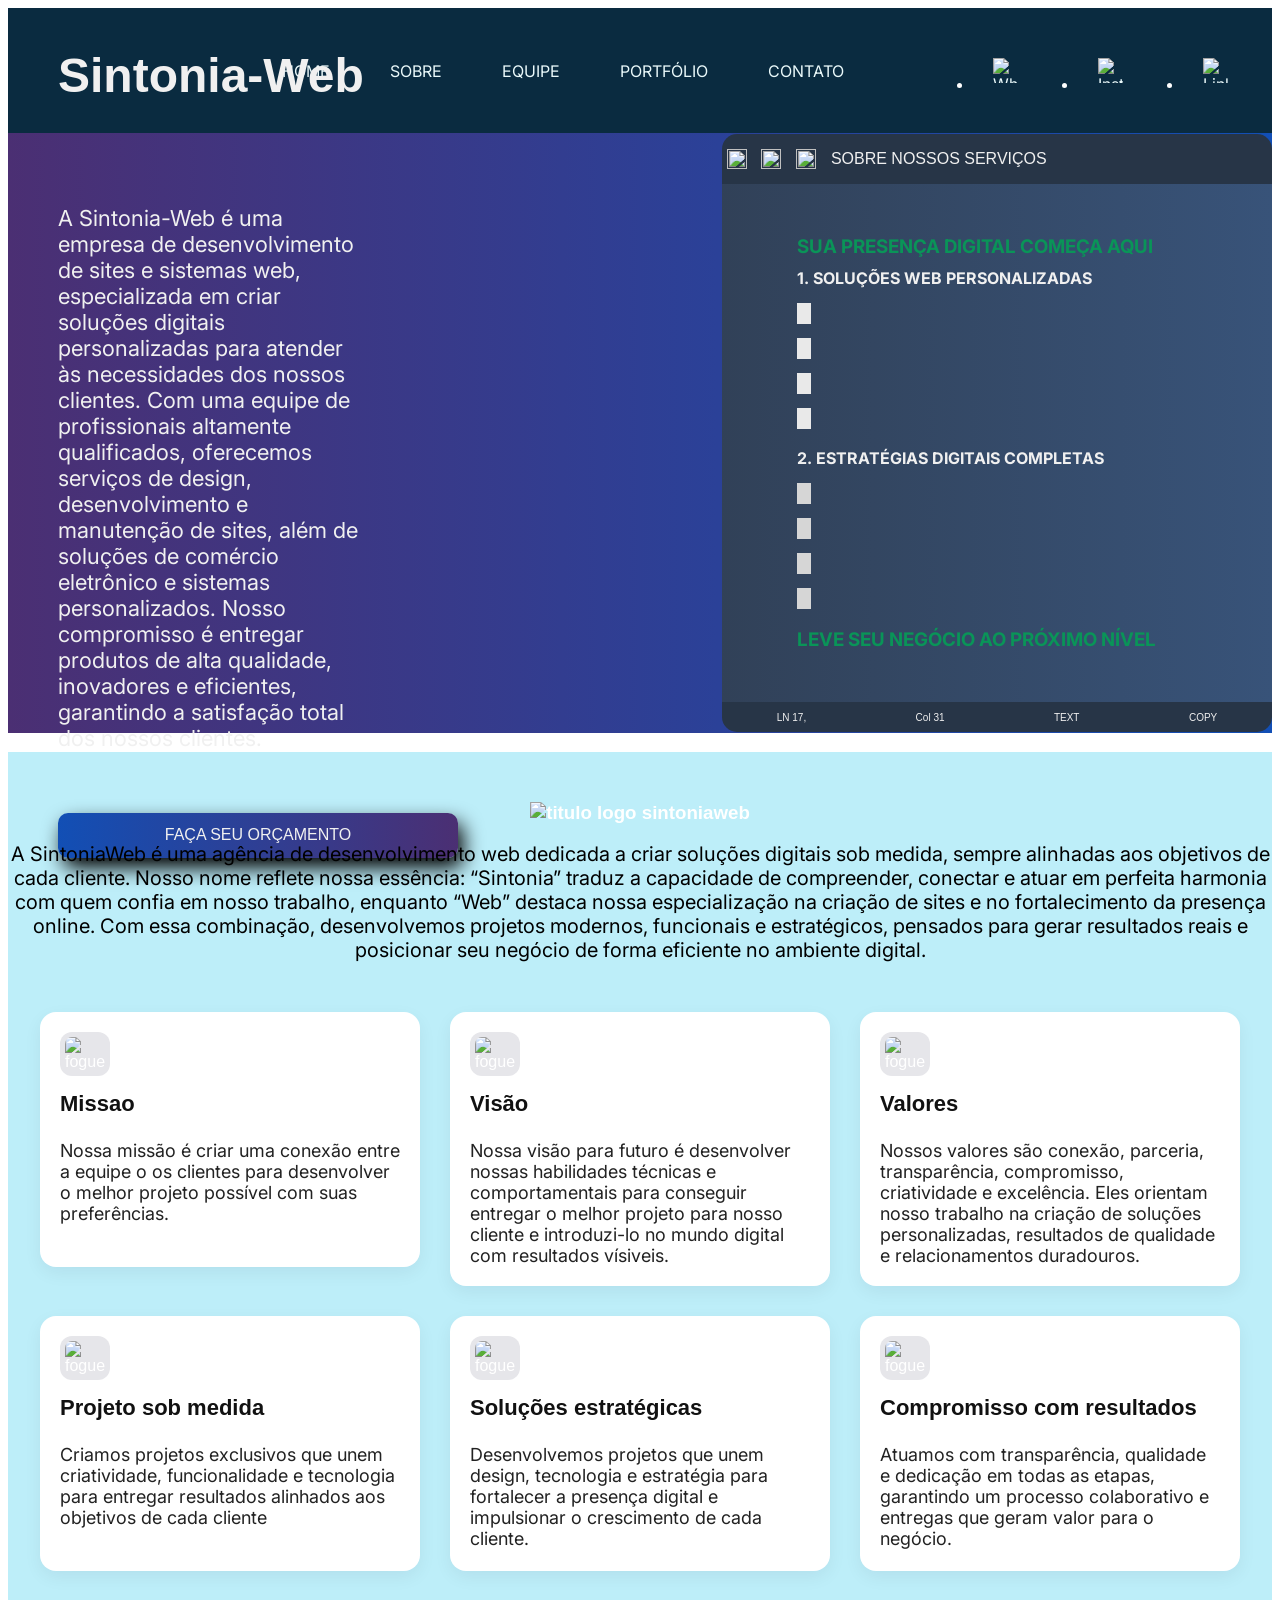
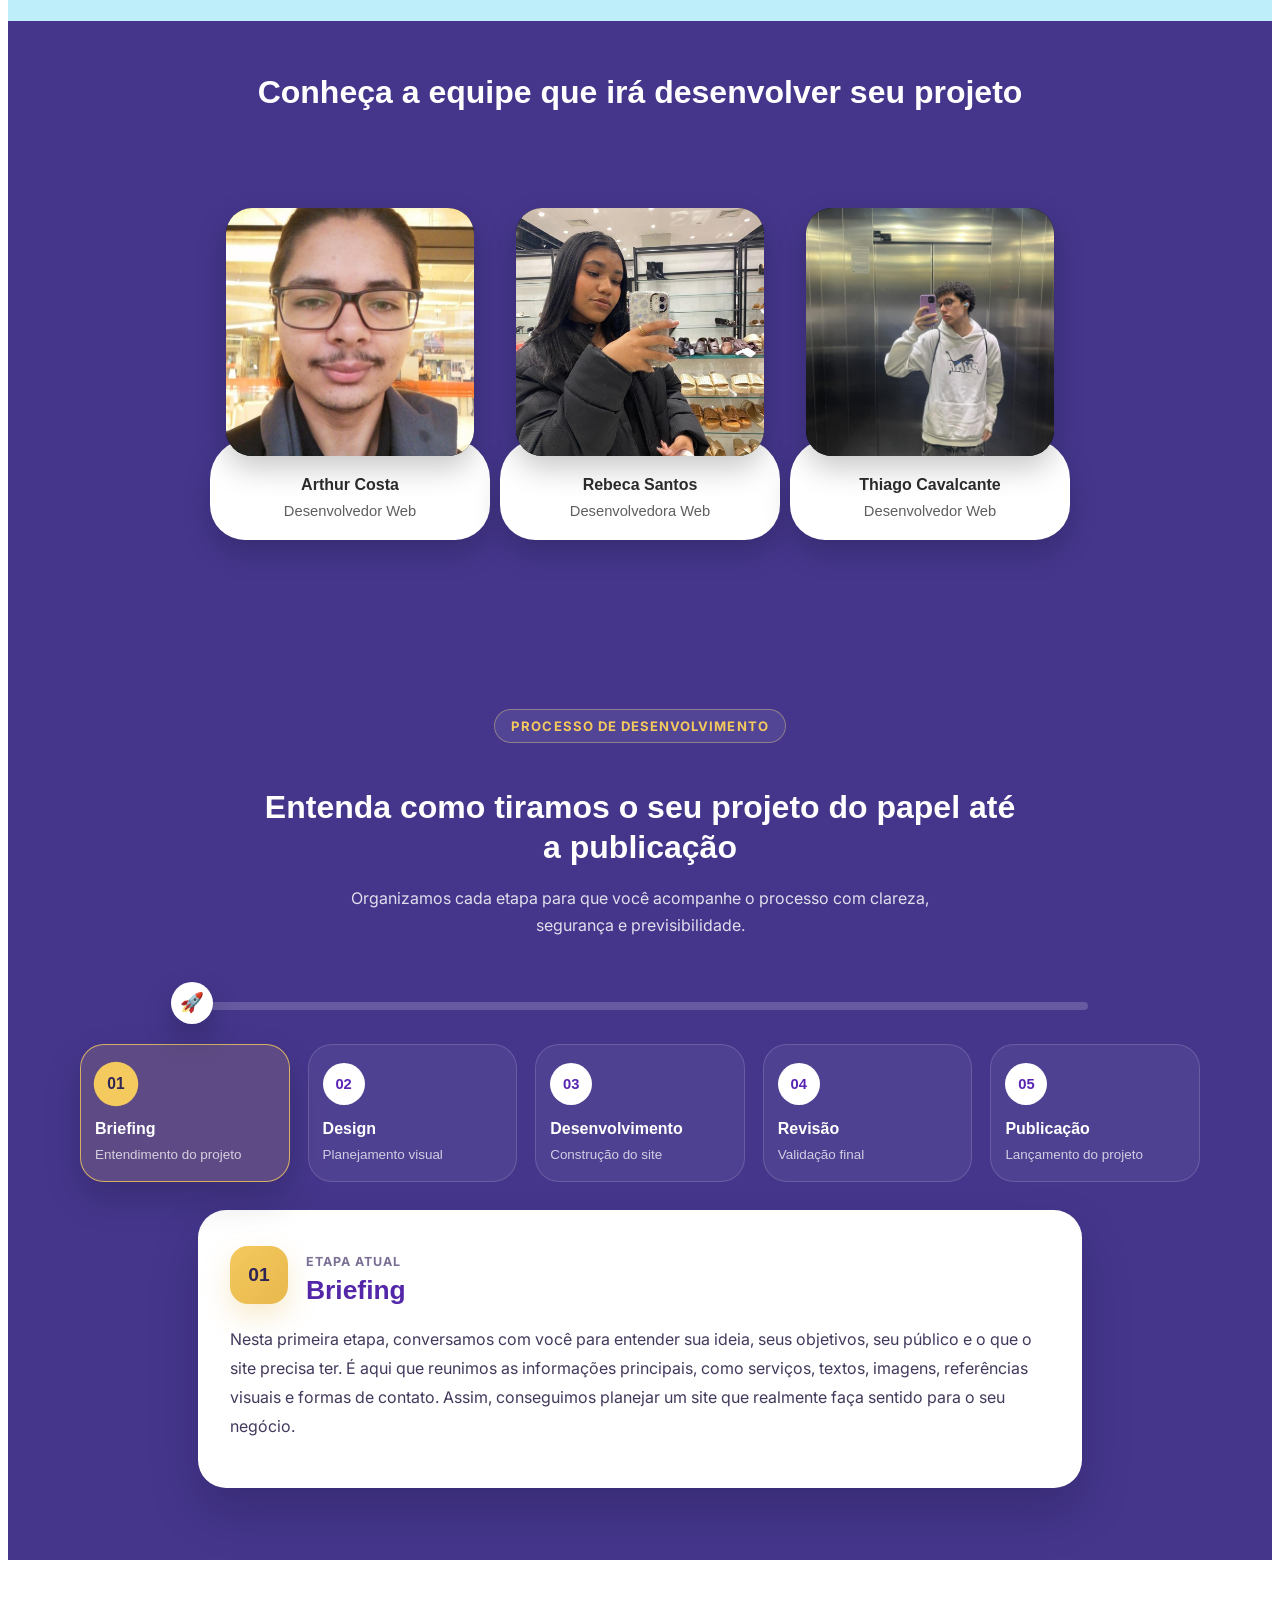
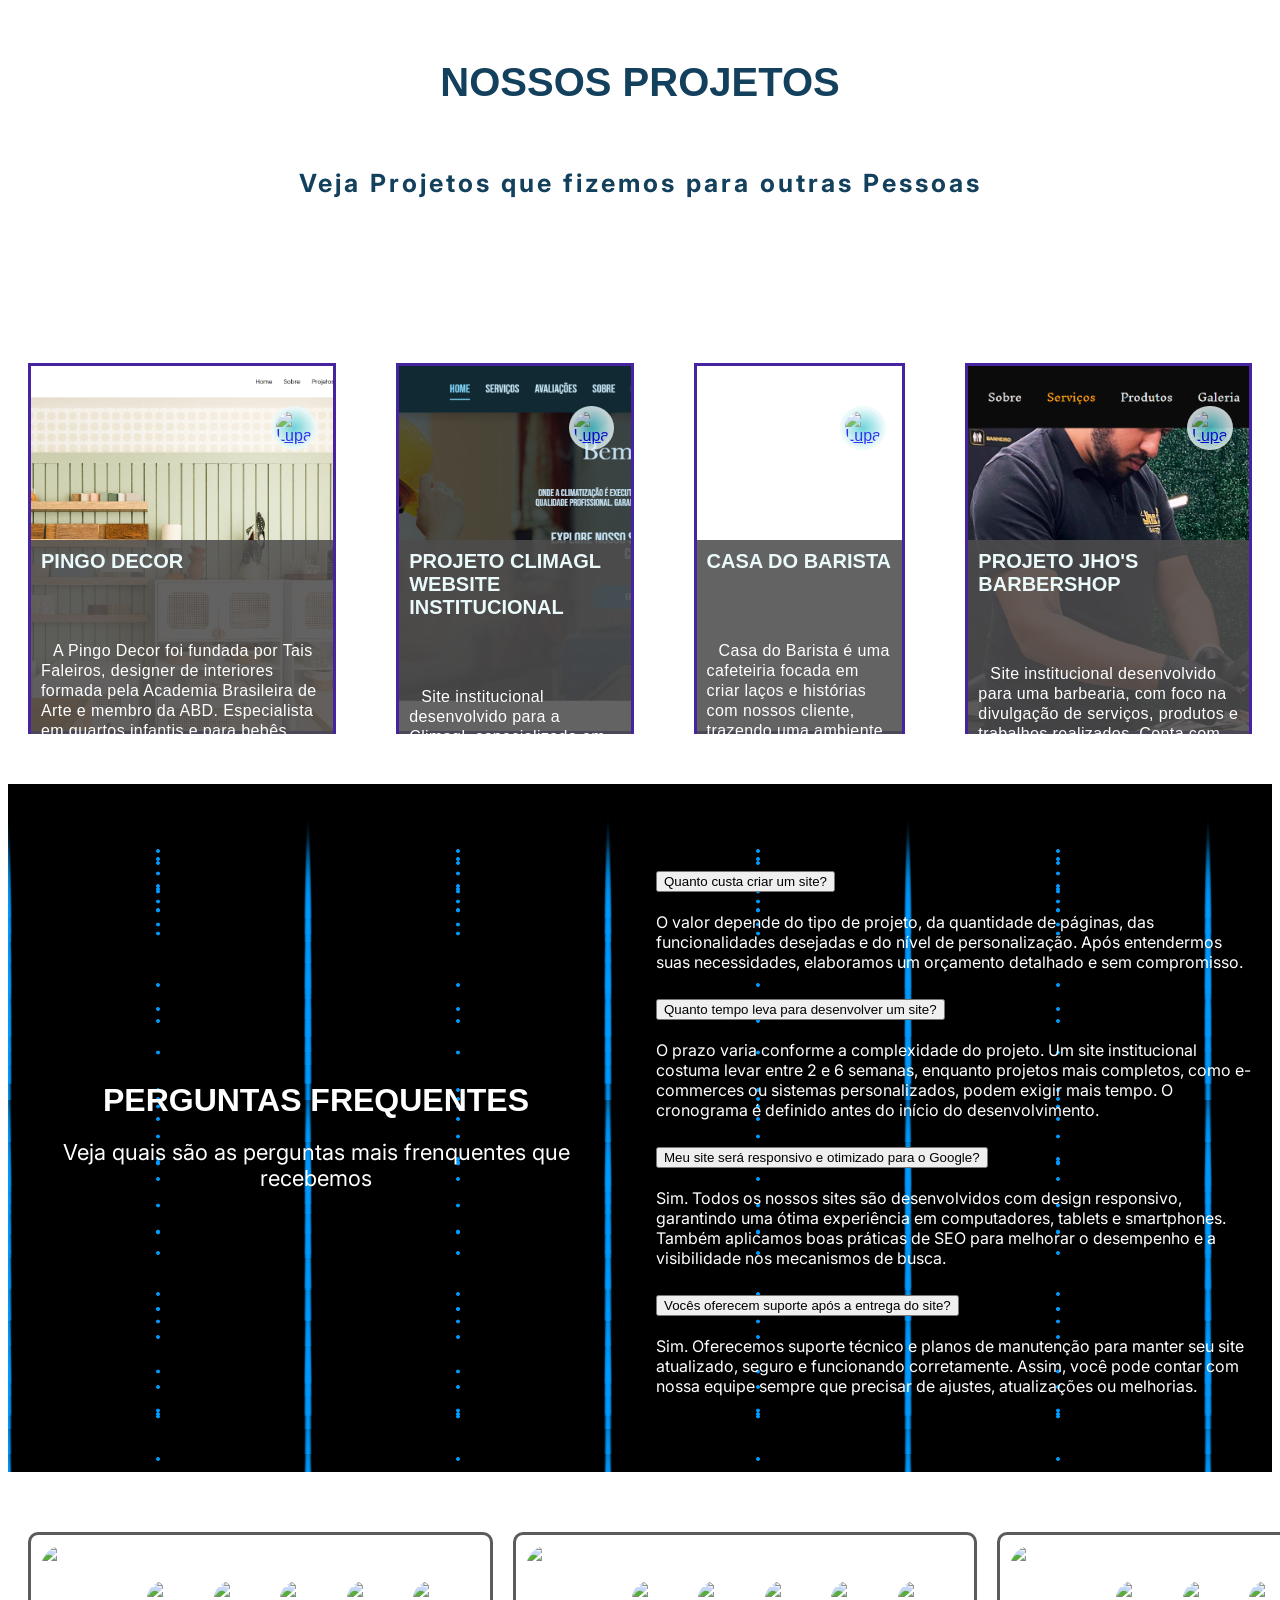
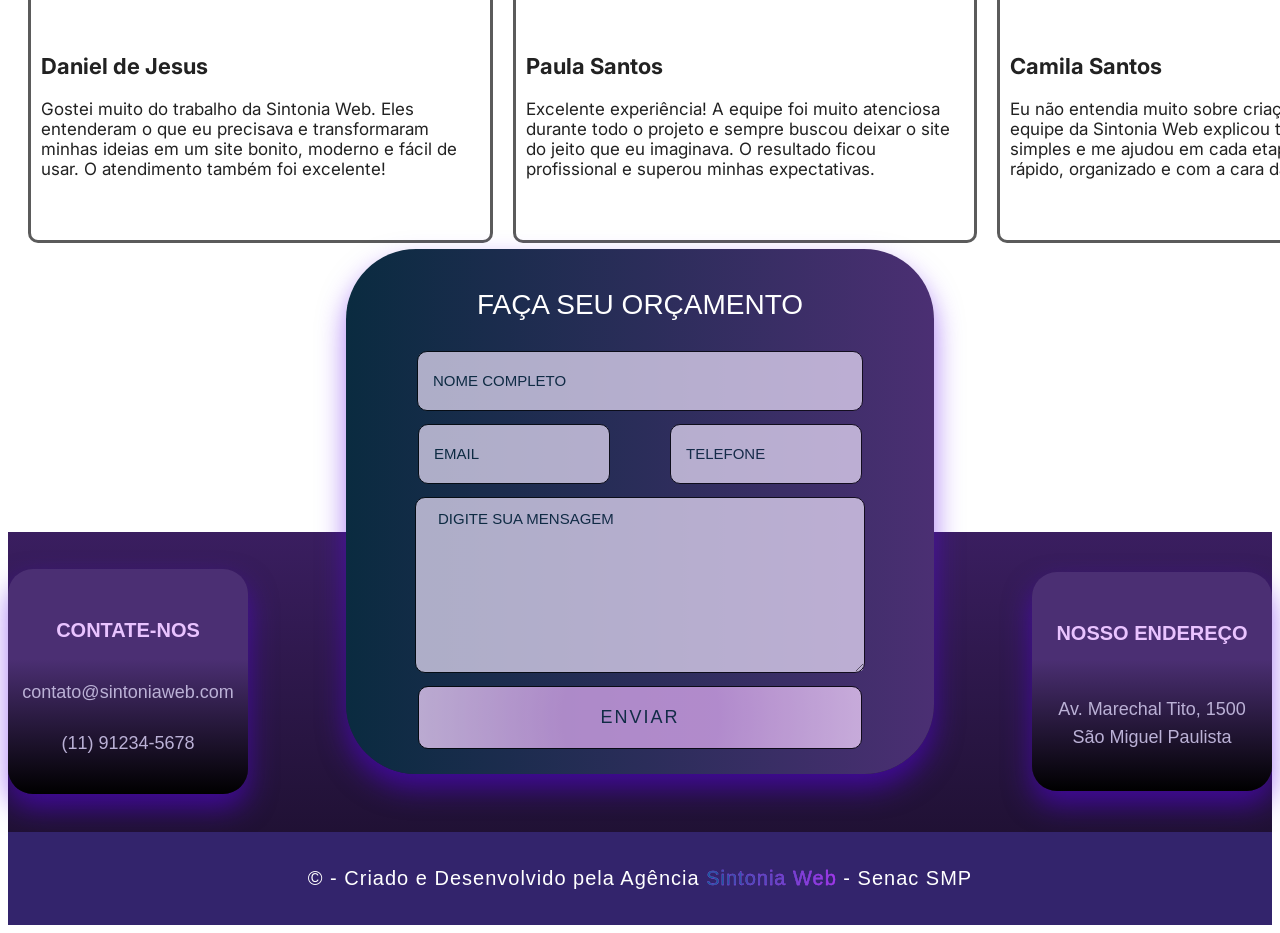
==== commit 0ee03954: "Ataulização dos novos membros e os projetos" ====
--- a/index.html
+++ b/index.html
@@ -1,876 +1,824 @@
-<!DOCTYPE html>
-<html lang="pt-br">
-
-<head>
-    <meta charset="UTF-8">
-    <meta name="viewport" content="width=device-width, initial-scale=1.0">
-    <link rel="stylesheet" href="CSS/reset.css">
-    <link rel="stylesheet" href="CSS/lity.css">
-    <link rel="stylesheet" href="CSS/slick.css">
-    <link rel="stylesheet" href="CSS/slick-theme.css">
-
-    <link rel="stylesheet" href="CSS/accordion.css" />
-    <link rel="stylesheet" href="https://cdnjs.cloudflare.com/ajax/libs/animate.css/4.1.1/animate.min.css">
-    <link rel="stylesheet" href="CSS/style.css">
-    <link rel="stylesheet" href="CSS/responsivo.css">
-    <title>Sintonia-Web</title>
-
-
-    <!-- FAVICON -->
-
-    <link rel="apple-touch-icon" sizes="57x57" href="icone/apple-icon-57x57.png">
-    <link rel="apple-touch-icon" sizes="60x60" href="icone/apple-icon-60x60.png">
-    <link rel="apple-touch-icon" sizes="72x72" href="icone/apple-icon-72x72.png">
-    <link rel="apple-touch-icon" sizes="76x76" href="icone/apple-icon-76x76.png">
-    <link rel="apple-touch-icon" sizes="114x114" href="icone/apple-icon-114x114.png">
-    <link rel="apple-touch-icon" sizes="120x120" href="icone/apple-icon-120x120.png">
-    <link rel="apple-touch-icon" sizes="144x144" href="icone/apple-icon-144x144.png">
-    <link rel="apple-touch-icon" sizes="152x152" href="icone/apple-icon-152x152.png">
-    <link rel="apple-touch-icon" sizes="180x180" href="icone/apple-icon-180x180.png">
-    <link rel="icon" type="image/png" sizes="192x192" href="icone/android-icon-192x192.png">
-    <link rel="icon" type="image/png" sizes="32x32" href="icone/favicon-32x32.png">
-    <link rel="icon" type="image/png" sizes="96x96" href="icone/favicon-96x96.png">
-    <link rel="icon" type="image/png" sizes="16x16" href="icone/favicon-16x16.png">
-    <link rel="manifest" href="icone/manifest.json">
-    <meta name="msapplication-TileColor" content="#ffffff">
-    <meta name="msapplication-TileImage" content="/ms-icon-144x144.png">
-    <meta name="theme-color" content="#ffffff">
-</head>
-
-<body>
-
-    <!-- TOPO -->
-    <header>
-
-        <h1>LOGO</h1>
-
-        <!-- NAVEGAÇÃO -->
-        <nav>
-            <ul>
-                <li><a href="#home">HOME</a></li>
-            </ul>
-
-            <ul>
-                <li><a href="#sobre">SOBRE</a></li>
-            </ul>
-
-            <ul>
-                <li><a href="#equipe">EQUIPE</a></li>
-            </ul>
-
-            <ul>
-                <li><a href="#portfolio">PORTFÓLIO</a></li>
-            </ul>
-
-            <ul>
-                <li><a href="#contato">CONTATO</a></li>
-            </ul>
-
-
-            <!-- REDES SOCIAIS -->
-
-
-        </nav>
-        <div class="redeSocial">
-            <!-- Links sociais temporários enquanto os destinos finais não são definidos. -->
-            <ul>
-                <li><a href="#" data-placeholder-link aria-label="Whatsapp"><img src="icons/whatsapp-branco.png"
-                            alt="Whatsapp"></a></li>
-            </ul>
-
-            <ul>
-                <li><a href="#" data-placeholder-link aria-label="Instagram"><img src="icons/instagram-branco.png"
-                            alt="Instagram"></a></li>
-            </ul>
-
-            <ul>
-                <li><a href="#" data-placeholder-link aria-label="LinkedIn"><img src="icons/linkedin-branco.png"
-                            alt="LinkedIn"></a></li>
-            </ul>
-
-        </div>
-    </header>
-
-    <!-- CONTEÚDO PRINCIPAL -->
-    <main>
-        <div class="banner" id="home">
-
-            <article>
-
-                <div class="left">
-
-                    <h1>Sintonia-Web</h1>
-
-                    <p>
-                        A Sintonia-Web é uma empresa de desenvolvimento de sites e sistemas web,
-                        especializada em criar soluções digitais personalizadas para atender às necessidades dos nossos
-                        clientes.
-                        Com uma equipe de profissionais altamente qualificados, oferecemos serviços de design,
-                        desenvolvimento e manutenção de sites,
-                        além de soluções de comércio eletrônico e sistemas personalizados. Nosso compromisso é entregar
-                        produtos de alta qualidade,
-                        inovadores e eficientes, garantindo a satisfação total dos nossos clientes.
-                    </p>
-
-                    <a class="#rota">FAÇA SEU ORÇAMENTO</a>
-                </div>
-
-
-                <div class="caixaRandom">
-                    <div class="topo">
-
-                        <div class="icon">
-                            <img src="icons/icons8-círculo-preenchido-48.png" alt="">
-                            <img src="icons/icons8-círculo-preenchido-48 (1).png" alt="">
-                            <img src="icons/icons8-círculo-preenchido-48 (2).png" alt="">
-
-                        </div>
-                        <p>SOBRE NOSSOS SERVIÇOS</p>
-
-
-
-
-
-
-                    </div>
-
-                    <div class="conteudo">
-                        <ul>
-                            <li>
-                                <h3>SUA PRESENÇA DIGITAL COMEÇA AQUI</h3>
-                            </li>
-                            <li></li>
-                            <li>
-                                <h4>1. SOLUÇÕES WEB PERSONALIZADAS</h4>
-                            </li>
-                            <li> <span class="msg" id="random">- Sites e Landing Pages profissionais</span></li>
-                            <li> <span class="msg" id="random2">- O Design exclusivo e personalizado</span></li>
-                            <li> <span class="msg" id="random3">- Desenvolvimento na sua Preferências</span></li>
-                            <li> <span class="msg" id="random4">- Melhorar suas vendas e marketing</span></li>
-                            <li>
-                                <h4>2. ESTRATÉGIAS DIGITAIS COMPLETAS</h4>
-                            </li>
-                            <li> <span class="msg2" id="random5">- Presença online com seu marketing</span></li>
-                            <li> <span class="msg2" id="random6">- Suporte dedicado para sua empresa</span></li>
-                            <li> <span class="msg2" id="random7">- Uma Tecnologia de ponta para você</span></li>
-                            <li> <span class="msg2" id="random8">- Otimizado para todos os dispositivos</span></li>
-                            <li>
-                                <h3>LEVE SEU NEGÓCIO AO PRÓXIMO NÍVEL</h3>
-                            </li>
-                        </ul>
-                    </div>
-
-                    <div class="fundo">
-                        <P>LN 17,</P>
-                        <P> Col 31</P>
-                        <P>TEXT</P>
-                        <P>COPY</P>
-                    </div>
-
-                </div>
-            </article>
-
-
-        </div>
-
-        <!-- PARTE ANA -->
-
-
-        <section class="sobre" id="sobre" style="background: #F2EEE3;">
-
-            <!-- SINTONIAWEB sobre texto -->
-            <div class="texto">
-
-                <h3>
-                    <img class="logo" src="assets/titulo.png" alt="titulo logo sintoniaweb">
-                </h3>
-                <p>A SintoniaWeb é uma agência de desenvolvimento web dedicada a criar soluções digitais sob medida,
-                    sempre alinhadas aos objetivos de cada cliente. Nosso nome reflete nossa essência: “Sintonia”
-                    traduz a capacidade de compreender, conectar e atuar em perfeita harmonia com quem confia em
-                    nosso trabalho, enquanto “Web” destaca nossa especialização na criação de sites e no
-                    fortalecimento da presença online.
-                    Com essa combinação, desenvolvemos projetos modernos, funcionais e estratégicos, pensados para
-                    gerar resultados reais e posicionar seu negócio de forma eficiente no ambiente digital.
-                </p>
-
-            </div>
-
-            <section class="card-sobre">
-
-
-                <!-- SINTONIAWEB sobre card -->
-
-                <div class="card">
-
-                    <article>
-                        <img src="assets/foguete-gradiente-azulroxo.png" alt="foguete">
-                        <h4>Missao</h4>
-                        <p>Nossa missão é criar uma conexão entre a equipe o os clientes para desenvolver o melhor
-                            projeto possível com suas preferências.</p>
-                    </article>
-                </div>
-
-
-                <div class="card">
-                    <article>
-                        <img src="assets/foguete-gradiente-azulroxo.png" alt="foguete">
-                        <h4>Visão</h4>
-                        <p>Nossa visão para futuro é desenvolver nossas habilidades técnicas e comportamentais para
-                            conseguir entregar o melhor projeto para nosso cliente e introduzi-lo no mundo digital com
-                            resultados vísiveis.</p>
-                    </article>
-                </div>
-
-                <div class="card">
-                    <article>
-                        <img src="assets/foguete-gradiente-azulroxo.png" alt="foguete">
-                        <h4>Valores</h4>
-                        <p>Nossos valores são conexão, parceria, transparência, compromisso, criatividade e excelência.
-                            Eles orientam nosso trabalho na criação de soluções personalizadas, resultados de qualidade
-                            e relacionamentos duradouros. </p>
-                    </article>
-                </div>
-
-                <div class="card">
-
-                    <article>
-                        <img src="assets/foguete-gradiente-azulroxo.png" alt="foguete">
-                        <h4>Projeto sob medida</h4>
-                        <p>Criamos projetos exclusivos que unem criatividade, funcionalidade e tecnologia para entregar
-                            resultados alinhados aos objetivos de cada cliente</p>
-                    </article>
-                </div>
-
-
-                <div class="card">
-                    <article>
-                        <img src="assets/foguete-gradiente-azulroxo.png" alt="foguete">
-                        <h4>Soluções estratégicas</h4>
-                        <p>Desenvolvemos projetos que unem design, tecnologia e estratégia para fortalecer a presença
-                            digital e impulsionar o crescimento de cada cliente.</p>
-                    </article>
-                </div>
-
-                <div class="card">
-                    <article>
-                        <img src="assets/foguete-gradiente-azulroxo.png" alt="foguete">
-                        <h4>Compromisso com resultados</h4>
-                        <p>Atuamos com transparência, qualidade e dedicação em todas as etapas, garantindo um processo
-                            colaborativo e entregas que geram valor para o negócio.</p>
-                    </article>
-                </div>
-
-
-
-            </section>
-
-            <div class="secao-onda" aria-hidden="true">
-                <img src="assets/onda-equipe.svg" alt="">
-            </div>
-        </section>
-
-
-        <!-- ============= -->
-        <!-- PARTE GABRIELE -->
-        <!-- ============= -->
-
-                <h1 class="titulo-equipe">SintoniaWeb</h1>
-
-
-
-        <!-- <section class="box-equipe">
-    
-</section> -->
-        <section class="equipe" id="equipe" style="   background: #0E1713;">
-            <div class="equipe-conteudo">
-                <h2>Conheça a equipe que irá desenvolver seu projeto</h2>
-
-                <div class="grupo-card">
-                    <article class="card-equipe">
-                        <div class="card-topo">
-                            <figure class="card-foto">
-                                <img src="assets/foto-gabriele.jpg" alt="Gabriele Cassiano - Desenvolvedora Web">
-                            </figure>
-                        </div>
-
-                        <div class="card-base">
-                            <div class="info-equipe">
-                                <strong>Gabriele Cassiano</strong>
-                                <span>Desenvolvedora Web</span>
-                            </div>
-
-                            <div class="card-extra">
-                                <nav class="redes-sociais" aria-label="Redes Sociais de Gabriele Cassiano">
-                                    <a href="#" data-placeholder-link aria-label="Whatsapp">
-                                        <img src="assets/whatsapp-roxo.png" alt="Logo Whatsapp">
-                                    </a>
-                                    <a href="#" data-placeholder-link aria-label="Instagram">
-                                        <img src="assets/instagram-roxo.png" alt="Logo Instagram">
-                                    </a>
-                                    <a href="https://www.linkedin.com/in/gabriele-dos-santos-cassiano-0bb403379"
-                                        target="_blank" rel="noopener noreferrer" aria-label="Linkedin">
-                                        <img src="assets/linkedin-roxo.png" alt="Logo LinkedIn">
-                                    </a>
-                                </nav>
-
-                                <button class="botao" type="button" data-modal="modal-gabriele">
-                                    Veja +
-                                </button>
-                            </div>
-                        </div>
-                    </article>
-
-                    <article class="card-equipe">
-                        <div class="card-topo">
-                            <figure class="card-foto">
-                                <img src="assets/anthony.jpg" alt="Integrante 2 - Desenvolvedor Web">
-                            </figure>
-                        </div>
-
-                        <div class="card-base">
-                            <div class="info-equipe">
-                                <strong>Anthony Santos</strong>
-                                <span>Desenvolvedor Web</span>
-                            </div>
-
-                            <div class="card-extra">
-                                <nav class="redes-sociais" aria-label="Redes Sociais do Integrante 2">
-                                    <a href="#" data-placeholder-link aria-label="Whatsapp">
-                                        <img src="assets/whatsapp-roxo.png" alt="Logo Whatsapp">
-                                    </a>
-                                    <a href="#" data-placeholder-link aria-label="Instagram">
-                                        <img src="assets/instagram-roxo.png" alt="Logo Instagram">
-                                    </a>
-                                    <a href="#" data-placeholder-link aria-label="LinkedIn">
-                                        <img src="assets/linkedin-roxo.png" alt="Logo LinkedIn">
-                                    </a>
-                                </nav>
-
-                                <button class="botao" type="button" data-modal="modal-integrante-2">
-                                    Veja +
-                                </button>
-                            </div>
-                        </div>
-                    </article>
-
-                    <article class="card-equipe">
-                        <div class="card-topo">
-                            <figure class="card-foto">
-                                <img src="assets/andré.jpg" alt="Integrante 3 - Desenvolvedora Web">
-                            </figure>
-                        </div>
-
-                        <div class="card-base">
-                            <div class="info-equipe">
-                                <strong>André Silva</strong>
-                                <span>Desenvolvedor Web</span>
-                            </div>
-
-                            <div class="card-extra">
-                                <nav class="redes-sociais" aria-label="Redes Sociais do Integrante 3">
-                                    <a href="#" data-placeholder-link aria-label="Whatsapp">
-                                        <img src="assets/whatsapp-roxo.png" alt="Logo Whatsapp">
-                                    </a>
-                                    <a href="#" data-placeholder-link aria-label="Instagram">
-                                        <img src="assets/instagram-roxo.png" alt="Logo Instagram">
-                                    </a>
-                                    <a href="#" data-placeholder-link aria-label="LinkedIn">
-                                        <img src="assets/linkedin-roxo.png" alt="Logo LinkedIn">
-                                    </a>
-                                </nav>
-
-                                <button class="botao" type="button" data-modal="modal-integrante-3">
-                                    Veja +
-                                </button>
-                            </div>
-                        </div>
-                    </article>
-
-                    <article class="card-equipe">
-                        <div class="card-topo">
-                            <figure class="card-foto">
-                                <img src="assets/ana.jpg" alt="Integrante 4 - Designer UX UI">
-                            </figure>
-                        </div>
-
-                        <div class="card-base">
-                            <div class="info-equipe">
-                                <strong>Ana Silva</strong>
-                                <span>Desenvolvedora Web</span>
-                            </div>
-
-                            <div class="card-extra">
-                                <nav class="redes-sociais" aria-label="Redes Sociais do Integrante 4">
-                                    <a href="#" data-placeholder-link aria-label="Whatsapp">
-                                        <img src="assets/whatsapp-roxo.png" alt="Logo Whatsapp">
-                                    </a>
-                                    <a href="#" data-placeholder-link aria-label="Instagram">
-                                        <img src="assets/instagram-roxo.png" alt="Logo Instagram">
-                                    </a>
-                                    <a href="#" data-placeholder-link aria-label="LinkedIn">
-                                        <img src="assets/linkedin-roxo.png" alt="Logo LinkedIn">
-                                    </a>
-                                </nav>
-
-                                <button class="botao" type="button" data-modal="modal-integrante-4">
-                                    Veja +
-                                </button>
-                            </div>
-                        </div>
-                    </article>
-                </div>
-            </div>
-        </section>
-
-
-        <dialog id="modal-gabriele" class="modal-equipe">
-            <article class="modal-equipe-conteudo">
-                <button type="button" class="fechar-modal" aria-label="Fechar modal">x</button>
-                <img class="modal-equipe-foto" src="assets/foto-gabriele.jpg" alt="Gabriele Cassiano">
-                <div class="modal-equipe-texto">
-                    <h3>Gabriele Cassiano</h3>
-                    <p>Desenvolvedora web e estudante de tecnologia, Gabriele Cassiano atua na criação de sites
-                        modernos,
-                        responsivos e funcionais. Com conhecimentos em HTML, CSS, JavaScript, PHP e MySQL, busca
-                        transformar ideias em projetos reais, ajudando profissionais e negócios a construírem uma
-                        presença digital mais clara, profissional e confiável.
-                    </p>
-                </div>
-            </article>
-        </dialog>
-
-        <dialog id="modal-integrante-2" class="modal-equipe">
-            <article class="modal-equipe-conteudo">
-                <button type="button" class="fechar-modal" aria-label="Fechar modal">x</button>
-                <img class="modal-equipe-foto" src="assets/anthony.jpg" alt="Integrante 2">
-                <div class="modal-equipe-texto">
-                    <h3>Integrante 2</h3>
-                    <p>Meu nome é Anthony Reis, tenho 17 anos. Sou Desenvolvedor Web e Design Gráfico. Uso linguagens
-                        como HTML, CSS E JS. Uso adobe PhotoShop e Illustrator.
-                    </p>
-                    <ul>
-                        <li>Desenvolvedor Web - CEDESP</li>
-                        <li>Formacao: Tecnico em Informatica para Internet - SENAC</li>
-                        <li>Design Gráfico - CEDESP</li>
-                        <li>Especialidade: HTML, CSS, JavaScript, PHP, MySQL, adobe PhotoShop, adobe Illustrator
-                        </li>
-                    </ul>
-                </div>
-            </article>
-        </dialog>
-
-        <dialog id="modal-integrante-3" class="modal-equipe">
-            <article class="modal-equipe-conteudo">
-                <button type="button" class="fechar-modal" aria-label="Fechar modal">x</button>
-                <img class="modal-equipe-foto" src="assets/andré.jpg" alt="Integrante 3">
-                <div class="modal-equipe-texto">
-                    <h3>Integrante 3</h3>
-                    <p>Estudante do Ensino Médio e do SENAC, em formação e constante aprendizado na área de
-                        Desenvolvimento Web.</p>
-                    <ul>
-                        <li>Formacao: Tecnico em Informatica para Internet - SENAC</li>
-                        <li>Especialidade: HTML, CSS, JavaScript e boas praticas de front-end</li>
-                    </ul>
-                </div>
-            </article>
-        </dialog>
-
-        <dialog id="modal-integrante-4" class="modal-equipe">
-            <article class="modal-equipe-conteudo">
-                <button type="button" class="fechar-modal" aria-label="Fechar modal">x</button>
-                <img class="modal-equipe-foto" src="assets/ana.jpg" alt="Integrante 4">
-                <div class="modal-equipe-texto">
-                    <h3>Integrante 4</h3>
-                    <p>Designer com foco em UX/UI, identidade visual e organizacao de interfaces para que cada projeto
-                        tenha clareza e personalidade.</p>
-                    <ul>
-                        <li>Formacao: Tecnico em Informatica para Internet - SENAC</li>
-                        <li>Especialidade: UX/UI, prototipacao e design de interfaces</li>
-                    </ul>
-                </div>
-            </article>
-        </dialog>
-
-        
-        <section class="processo-site" aria-labelledby="processo-site-titulo" style="   background: #0E1713;">
-            <div class="processo-site-cabecalho">
-                <p class="processo-site-etiqueta">Processo de desenvolvimento</p>
-                <h2 id="processo-site-titulo">Entenda como tiramos o seu projeto do papel até a publicação</h2>
-                <p class="processo-site-subtitulo">
-                    Organizamos cada etapa para que você acompanhe o processo com clareza, segurança e previsibilidade.
-                </p>
-            </div>
-
-            <div class="processo-site-timeline" data-processo-site>
-                <div class="processo-site-trilha" aria-hidden="true">
-                    <span class="processo-site-trilha-base"></span>
-                    <span class="processo-site-trilha-progresso"></span>
-                    <span class="processo-site-foguete">&#128640;</span>
-                </div>
-
-                <div class="processo-site-etapas" role="tablist" aria-label="Etapas do processo de desenvolvimento">
-                    <button class="processo-site-etapa is-active" type="button" role="tab" id="processo-etapa-1"
-                        aria-selected="true" aria-controls="processo-site-painel" data-etapa="0" data-numero="01"
-                        data-titulo="Briefing"
-                        data-texto="Nesta primeira etapa, conversamos com você para entender sua ideia, seus objetivos, seu público e o que o site precisa ter. É aqui que reunimos as informações principais, como serviços, textos, imagens, referências visuais e formas de contato. Assim, conseguimos planejar um site que realmente faça sentido para o seu negócio.">
-                        <span class="processo-site-etapa-circulo">01</span>
-                        <span class="processo-site-etapa-texto">
-                            <strong>Briefing</strong>
-                            <small>Entendimento do projeto</small>
-                        </span>
-                    </button>
-
-                    <button class="processo-site-etapa" type="button" role="tab" id="processo-etapa-2"
-                        aria-selected="false" aria-controls="processo-site-painel" data-etapa="1" data-numero="02"
-                        data-titulo="Design"
-                        data-texto="Depois de entender o projeto, criamos a parte visual do site. Nessa etapa definimos cores, fontes, organização das seções, estilo dos botões, imagens e a aparência geral das páginas. O objetivo é deixar o site bonito, profissional, fácil de navegar e alinhado com a identidade da sua marca.">
-                        <span class="processo-site-etapa-circulo">02</span>
-                        <span class="processo-site-etapa-texto">
-                            <strong>Design</strong>
-                            <small>Planejamento visual</small>
-                        </span>
-                    </button>
-
-                    <button class="processo-site-etapa" type="button" role="tab" id="processo-etapa-3"
-                        aria-selected="false" aria-controls="processo-site-painel" data-etapa="2" data-numero="03"
-                        data-titulo="Desenvolvimento"
-                        data-texto="Com o visual definido, começamos a transformar o projeto em um site funcional. Criamos as páginas, configuramos os botões, formulários, menus, animações e adaptações para celular, tablet e computador. Essa é a etapa em que o site começa a ganhar vida de verdade.">
-                        <span class="processo-site-etapa-circulo">03</span>
-                        <span class="processo-site-etapa-texto">
-                            <strong>Desenvolvimento</strong>
-                            <small>Construção do site</small>
-                        </span>
-                    </button>
-
-                    <button class="processo-site-etapa" type="button" role="tab" id="processo-etapa-4"
-                        aria-selected="false" aria-controls="processo-site-painel" data-etapa="3" data-numero="04"
-                        data-titulo="Revisão"
-                        data-texto="Antes de colocar o site no ar, revisamos tudo com atenção. Conferimos textos, imagens, links, botões, formulário de contato, responsividade e funcionamento geral. Se algo precisar ser ajustado, fazemos as correções necessárias para garantir que o site esteja claro, bonito e funcionando bem.">
-                        <span class="processo-site-etapa-circulo">04</span>
-                        <span class="processo-site-etapa-texto">
-                            <strong>Revisão</strong>
-                            <small>Validação final</small>
-                        </span>
-                    </button>
-
-                    <button class="processo-site-etapa" type="button" role="tab" id="processo-etapa-5"
-                        aria-selected="false" aria-controls="processo-site-painel" data-etapa="4" data-numero="05"
-                        data-titulo="Publicação"
-                        data-texto="Após a aprovação final, colocamos o site no ar para que ele possa ser acessado pelo público. Também configuramos os detalhes necessários para o funcionamento online, como domínio, hospedagem e ajustes finais. Depois disso, seu site fica pronto para ser divulgado e receber visitantes.">
-                        <span class="processo-site-etapa-circulo">05</span>
-                        <span class="processo-site-etapa-texto">
-                            <strong>Publicação</strong>
-                            <small>Lançamento do projeto</small>
-                        </span>
-                    </button>
-                </div>
-
-                <article class="processo-site-painel" id="processo-site-painel" role="tabpanel"
-                    aria-labelledby="processo-etapa-1" tabindex="0">
-                    <div class="processo-site-painel-topo">
-                        <span class="processo-site-painel-numero">01</span>
-                        <div class="processo-site-painel-titulos">
-                            <p class="processo-site-painel-legenda">Etapa atual</p>
-                            <h3 class="processo-site-painel-titulo">Briefing</h3>
-                        </div>
-                    </div>
-
-                    <p class="processo-site-painel-texto">
-                        Nesta primeira etapa, conversamos com você para entender sua ideia, seus objetivos, seu público
-                        e o que o site precisa ter. É aqui que reunimos as informações principais, como serviços,
-                        textos, imagens, referências visuais e formas de contato. Assim, conseguimos planejar um site
-                        que realmente faça sentido para o seu negócio.
-                    </p>
-                </article>
-            </div>
-
-
-        </section>
-
-        <div class="secao-onda secao-onda-invertida" aria-hidden="true">
-            <img src="assets/onda-equipe.svg" alt="">
-        </div>
-
-        <!-- PARTE PORTFÓLIO -->
-        <section class="portfolio" id="portfolio">
-
-            <h2>NOSSOS PROJETOS</h2>
-            <h3>Veja Projetos que fizemos para outras Pessoas</h3>
-
-            <div class="carrossel">
-                <article class="box1">
-                    <a href="assets/atlas.jpg" data-lity data-lity-desc="Atlas"><span>image</span><img
-                            src="assets/lupa-azul.svg" alt="Lupa"></a>
-                    <div class="info-container">
-                        <h4>Atlas</h4>
-                        <p>A Atlas – Dedicamos à formação de atletas no bairro. Nossa missão é identificar talentos,
-                            desenvolver habilidades técnicas, físicas e mentais, e preparar cada aluno para os desafios
-                            dentro e fora do esporte.</p>
-                    </div>
-                </article>
-                <article class="box2">
-                    <a href="assets/anamalis.png" data-lity data-lity-desc="Animalis"><span>image</span><img
-                            src="assets/lupa-azul.svg" alt="Lupa"></a>
-                    <div class="info-container">
-                        <h4>Animalis</h4>
-                        <p> A Animalis é uma clínica veterinária voltada ao cuidado de animais, oferecendo serviços
-                            essenciais para a saúde e bem-estar dos pets. Possuimos atendimento especializado, equipe e
-                            estrutura para consultas, vacinas, exames e cirurgias.</p>
-                    </div>
-                </article>
-                <article class="box3">
-                    <a href="assets/casa-do-barista.png" data-lity
-                        data-lity-desc="Casa do Barista"><span>image</span><img src="assets/lupa-azul.svg"
-                            alt="Lupa"></a>
-                    <div class="info-container">
-                        <h4>Casa do Barista</h4>
-                        <p> Casa do Barista é uma cafeteiria focada em criar laços e histórias com nossos cliente,
-                            trazendo uma ambiente acolhedor, produtos de qualidade e uma experiência única à cada visita
-                            .</p>
-                    </div>
-                </article>
-                <article class="box4">
-                    <a href="assets/rosa-fisio.png" data-lity
-                        data-lity-desc="Rosa Fisioterapia"><span>image</span><img src="assets/lupa-azul.svg"
-                            alt="Lupa"></a>
-                    <div class="info-container">
-                        <h4>Rosa Fisioterapia</h4>
-                        <p> Rosa Fisioterapia é uma clínica especializada de Fisioterapia, aroamterapia, yoga e
-                            acunputura focada em trazer uma melhora vísivel à sua saúde física e mental.
-                        </p>
-                    </div>
-                </article>
-
-            </div>
-        </section>
-
-        <!-- perguntas frequentes -->
-        <section class="FAQ">
-            <div class="Faq-text">
-                <h2>
-                    PERGUNTAS FREQUENTES
-                </h2>
-                <p>Veja quais são as perguntas mais frenquentes que recebemos</p>
-            </div>
-            <!-- Accordion -->
-            <div class="accordion-container">
-
-                <div class="ac">
-                    <h2 class="ac-header">
-                        <button type="button" class="ac-trigger">
-                            Quanto custa criar um site?
-                        </button>
-                    </h2>
-                    <div class="ac-panel">
-                        <p class="ac-text">
-                            O valor depende do tipo de projeto, da quantidade de páginas, das funcionalidades desejadas
-                            e do nível de personalização. Após entendermos suas necessidades, elaboramos um orçamento
-                            detalhado e sem compromisso.
-                        </p>
-                    </div>
-                </div>
-
-                <div class="ac">
-                    <h2 class="ac-header">
-                        <button type="button" class="ac-trigger">
-                            Quanto tempo leva para desenvolver um site?
-                        </button>
-                    </h2>
-                    <div class="ac-panel">
-                        <p class="ac-text">
-                            O prazo varia conforme a complexidade do projeto. Um site institucional costuma levar entre
-                            2 e 6 semanas, enquanto projetos mais completos, como e-commerces ou sistemas
-                            personalizados, podem exigir mais tempo. O cronograma é definido antes do início do
-                            desenvolvimento.
-                        </p>
-                    </div>
-                </div>
-
-                <div class="ac">
-                    <h2 class="ac-header">
-                        <button type="button" class="ac-trigger">
-                            Meu site será responsivo e otimizado para o Google?
-                        </button>
-                    </h2>
-                    <div class="ac-panel">
-                        <p class="ac-text">
-                            Sim. Todos os nossos sites são desenvolvidos com design responsivo, garantindo uma ótima
-                            experiência em computadores, tablets e smartphones. Também aplicamos boas práticas de SEO
-                            para melhorar o desempenho e a visibilidade nos mecanismos de busca.
-                        </p>
-                    </div>
-                </div>
-
-                <div class="ac">
-                    <h2 class="ac-header">
-                        <button type="button" class="ac-trigger">
-                            Vocês oferecem suporte após a entrega do site?
-                        </button>
-                    </h2>
-                    <div class="ac-panel">
-                        <p class="ac-text">
-                            Sim. Oferecemos suporte técnico e planos de manutenção para manter seu site atualizado,
-                            seguro e funcionando corretamente. Assim, você pode contar com nossa equipe sempre que
-                            precisar de ajustes, atualizações ou melhorias.
-                        </p>
-                    </div>
-                </div>
-
-            </div>
-        </section>
-        
-        <!-- depoimento -->
-        <section class="depoimento" >
-            <article>
-                
-                <div class="cliente">
-                    <img src="assets/cliente2.avif" alt="foto do cliente">
-                    
-                    <ul class="estrela">
-                        <li><img src="icons/icons8-estrela-48.png" alt="estrela avalição"></li>
-                        <li><img src="icons/icons8-estrela-48.png" alt="estrela avalição"></li>
-                        <li><img src="icons/icons8-estrela-48.png" alt="estrela avalição"></li>
-                        <li><img src="icons/icons8-estrela-48.png" alt="estrela avalição"></li>
-                        <li><img src="icons/icons8-estrela-48.png" alt="estrela avalição"></li>
-                    </ul>
-                </div>
-
-                <h3>Daniel de Jesus</h3>
-                
-                <span>Gostei muito do trabalho da Sintonia Web. Eles entenderam o que eu precisava e transformaram minhas ideias em um site bonito, moderno e fácil de usar. O atendimento também foi excelente!</span>
-            </article>
-
-             <article>
-                
-                <div class="cliente">
-                    <img src="assets/cliente1.avif" alt="foto do cliente">
-                    
-                    <ul class="estrela">
-                        <li><img src="icons/icons8-estrela-48.png" alt="estrela avalição"></li>
-                        <li><img src="icons/icons8-estrela-48.png" alt="estrela avalição"></li>
-                        <li><img src="icons/icons8-estrela-48.png" alt="estrela avalição"></li>
-                        <li><img src="icons/icons8-estrela-48.png" alt="estrela avalição"></li>
-                        <li><img src="icons/icons8-estrela-48.png" alt="estrela avalição"></li>
-                    </ul>
-                </div>
-
-                <h3>Paula Santos</h3>
-                
-                <span>Excelente experiência! A equipe foi muito atenciosa durante todo o projeto e sempre buscou deixar o site do jeito que eu imaginava. O resultado ficou profissional e superou minhas expectativas.</span>
-            </article>
-
-
-             <article>
-                
-                <div class="cliente">
-                    <img src="assets/cliente4.webp" alt="foto do cliente">
-                    
-                    <ul class="estrela">
-                        <li><img src="icons/icons8-estrela-48.png" alt="estrela avalição"></li>
-                        <li><img src="icons/icons8-estrela-48.png" alt="estrela avalição"></li>
-                        <li><img src="icons/icons8-estrela-48.png" alt="estrela avalição"></li>
-                        <li><img src="icons/icons8-estrela-48.png" alt="estrela avalição"></li>
-                        <li><img src="icons/icons8-estrela-48.png" alt="estrela avalição"></li>
-                    </ul>
-                </div>
-
-                <h3>Camila Santos</h3>
-                
-                <span>Eu não entendia muito sobre criação de sites, mas a equipe da Sintonia Web explicou tudo de forma simples e me ajudou em cada etapa. O site ficou rápido, organizado e com a cara da minha empresa.</span>
-            </article>
-
-
-             <article>
-                
-                <div class="cliente">
-                    <img src="assets/cliente3.avif" alt="foto do cliente">
-                    
-                    <ul class="estrela">
-                        <li><img src="icons/icons8-estrela-48.png" alt="estrela avalição"></li>
-                        <li><img src="icons/icons8-estrela-48.png" alt="estrela avalição"></li>
-                        <li><img src="icons/icons8-estrela-48.png" alt="estrela avalição"></li>
-                        <li><img src="icons/icons8-estrela-48.png" alt="estrela avalição"></li>
-                        <li><img src="icons/icons8-estrela-48.png" alt="estrela avalição"></li>
-                    </ul>
-                </div>
-
-                <h3>Rafael Almeida</h3>
-                
-                <span>Trabalho muito bem feito e atendimento de qualidade. A Sintonia Web conseguiu criar uma identidade para o meu negócio na internet e deixou tudo mais profissional. Recomendo!</span>
-            </article>
-
-
-             <article>
-                
-                <div class="cliente">
-                    <img src="assets/cliente5.jpg" alt="foto do cliente">
-                    
-                    <ul class="estrela">
-                        <li><img src="icons/icons8-estrela-48.png" alt="estrela avalição"></li>
-                        <li><img src="icons/icons8-estrela-48.png" alt="estrela avalição"></li>
-                        <li><img src="icons/icons8-estrela-48.png" alt="estrela avalição"></li>
-                        <li><img src="icons/icons8-estrela-48.png" alt="estrela avalição"></li>
-                        <li><img src="icons/icons8-estrela-48.png" alt="estrela avalição"></li>
-                    </ul>
-                </div>
-
-                <h3>Beatriz Costa</h3>
-                
-                <span>Foi uma ótima experiência trabalhar com a Sintonia Web. A equipe foi criativa, responsável e aberta às minhas sugestões. O resultado ficou exatamente como eu queria e fez muita diferença para o meu negócio.</span>
-            </article>
-        </section>
-    </main>
-
-    
-    <footer class="rodape" id="contato">
-        <section class="rodape-grid">
-            <div class="esquerda">
-                <h3>Contate-nos</h3>
-                <a href="#" data-placeholder-link target="_blank" rel="noopener noreferrer">contato@sintoniaweb.com</a>
-                <a href="#" data-placeholder-link target="_blank" rel="noopener noreferrer">(11) 91234-5678</a>
-            </div>
-
-            <div class="centro" id="rota">
-                <h3>Faça Seu Orçamento</h3>
-                <form action="#" method="post">
-                    <div class="form-campo">
-                        <input type="text" name="nome" placeholder="Nome Completo" required>
-                    </div>
-                    <div class="form-contato">
-                        <div class="form-campo">
-                            <input type="email" name="email" placeholder="Email" required>
-                        </div>
-                        <div class="form-campo">
-                            <input type="tel" name="fone" placeholder="Telefone" required>
-                        </div>
-                    </div>
-                    <textarea name="mens" cols="30" rows="10" placeholder="Digite sua mensagem" required></textarea>
-                    <button class="btn-form">Enviar</button>
-                </form>
-            </div>
-
-            <div class="direita">
-                <h3>Nosso Endereço</h3>
-                <a href="#" data-placeholder-link target="_blank" rel="noopener noreferrer">Av. Marechal Tito, 1500 <br>
-                    São Miguel
-                    Paulista</a>
-            </div>
-        </section>
-
-        <section class="linha-final">
-            <p>© <!-- PHP removido na conversão --> - Criado e Desenvolvido pela Agência <span>Sintonia Web</span> - Senac SMP</p>
-        </section>
-    </footer>
-
-    <script src="https://code.jquery.com/jquery-3.7.1.js"
-        integrity="sha256-eKhayi8LEQwp4NKxN+CfCh+3qOVUtJn3QNZ0TciWLP4=" crossorigin="anonymous"></script>
-    <script src="JS/lity.min.js"></script>
-    <script src="JS/accordion.min.js"></script>
-    <script src="JS/slick.min.js"></script>
-    <script src="JS/wow.min.js"></script>
-    <script src="JS/script.js"></script>
-
-
-</body>
-
-</html>
+<!DOCTYPE html>
+<html lang="pt-br">
+
+<head>
+    <meta charset="UTF-8">
+    <meta name="viewport" content="width=device-width, initial-scale=1.0">
+    <link rel="stylesheet" href="CSS/reset.css">
+    <link rel="stylesheet" href="CSS/lity.css">
+    <link rel="stylesheet" href="CSS/slick.css">
+    <link rel="stylesheet" href="CSS/slick-theme.css">
+
+    <link rel="stylesheet" href="CSS/accordion.css" />
+    <link rel="stylesheet" href="https://cdnjs.cloudflare.com/ajax/libs/animate.css/4.1.1/animate.min.css">
+    <link rel="stylesheet" href="CSS/style.css">
+    <link rel="stylesheet" href="CSS/responsivo.css">
+    <title>Sintonia-Web</title>
+
+
+    <!-- FAVICON -->
+
+    <link rel="apple-touch-icon" sizes="57x57" href="icone/apple-icon-57x57.png">
+    <link rel="apple-touch-icon" sizes="60x60" href="icone/apple-icon-60x60.png">
+    <link rel="apple-touch-icon" sizes="72x72" href="icone/apple-icon-72x72.png">
+    <link rel="apple-touch-icon" sizes="76x76" href="icone/apple-icon-76x76.png">
+    <link rel="apple-touch-icon" sizes="114x114" href="icone/apple-icon-114x114.png">
+    <link rel="apple-touch-icon" sizes="120x120" href="icone/apple-icon-120x120.png">
+    <link rel="apple-touch-icon" sizes="144x144" href="icone/apple-icon-144x144.png">
+    <link rel="apple-touch-icon" sizes="152x152" href="icone/apple-icon-152x152.png">
+    <link rel="apple-touch-icon" sizes="180x180" href="icone/apple-icon-180x180.png">
+    <link rel="icon" type="image/png" sizes="192x192" href="icone/android-icon-192x192.png">
+    <link rel="icon" type="image/png" sizes="32x32" href="icone/favicon-32x32.png">
+    <link rel="icon" type="image/png" sizes="96x96" href="icone/favicon-96x96.png">
+    <link rel="icon" type="image/png" sizes="16x16" href="icone/favicon-16x16.png">
+    <link rel="manifest" href="icone/manifest.json">
+    <meta name="msapplication-TileColor" content="#ffffff">
+    <meta name="msapplication-TileImage" content="/ms-icon-144x144.png">
+    <meta name="theme-color" content="#ffffff">
+</head>
+
+<body>
+
+    <!-- TOPO -->
+    <header>
+
+        <h1>LOGO</h1>
+
+        <!-- NAVEGAÇÃO -->
+        <nav>
+            <ul>
+                <li><a href="#home">HOME</a></li>
+            </ul>
+
+            <ul>
+                <li><a href="#sobre">SOBRE</a></li>
+            </ul>
+
+            <ul>
+                <li><a href="#equipe">EQUIPE</a></li>
+            </ul>
+
+            <ul>
+                <li><a href="#portfolio">PORTFÓLIO</a></li>
+            </ul>
+
+            <ul>
+                <li><a href="#contato">CONTATO</a></li>
+            </ul>
+
+
+            <!-- REDES SOCIAIS -->
+
+
+        </nav>
+        <div class="redeSocial">
+            <!-- Links sociais temporários enquanto os destinos finais não são definidos. -->
+            <ul>
+                <li><a href="#" data-placeholder-link aria-label="Whatsapp"><img src="icons/whatsapp-branco.png"
+                            alt="Whatsapp"></a></li>
+            </ul>
+
+            <ul>
+                <li><a href="#" data-placeholder-link aria-label="Instagram"><img src="icons/instagram-branco.png"
+                            alt="Instagram"></a></li>
+            </ul>
+
+            <ul>
+                <li><a href="#" data-placeholder-link aria-label="LinkedIn"><img src="icons/linkedin-branco.png"
+                            alt="LinkedIn"></a></li>
+            </ul>
+
+        </div>
+    </header>
+
+    <!-- CONTEÚDO PRINCIPAL -->
+    <main>
+        <div class="banner" id="home">
+
+            <article>
+
+                <div class="left">
+
+                    <h1>Sintonia-Web</h1>
+
+                    <p>
+                        A Sintonia-Web é uma empresa de desenvolvimento de sites e sistemas web,
+                        especializada em criar soluções digitais personalizadas para atender às necessidades dos nossos
+                        clientes.
+                        Com uma equipe de profissionais altamente qualificados, oferecemos serviços de design,
+                        desenvolvimento e manutenção de sites,
+                        além de soluções de comércio eletrônico e sistemas personalizados. Nosso compromisso é entregar
+                        produtos de alta qualidade,
+                        inovadores e eficientes, garantindo a satisfação total dos nossos clientes.
+                    </p>
+
+                    <a class="#rota">FAÇA SEU ORÇAMENTO</a>
+                </div>
+
+
+                <div class="caixaRandom">
+                    <div class="topo">
+
+                        <div class="icon">
+                            <img src="icons/icons8-círculo-preenchido-48.png" alt="">
+                            <img src="icons/icons8-círculo-preenchido-48 (1).png" alt="">
+                            <img src="icons/icons8-círculo-preenchido-48 (2).png" alt="">
+
+                        </div>
+                        <p>SOBRE NOSSOS SERVIÇOS</p>
+
+
+
+
+
+
+                    </div>
+
+                    <div class="conteudo">
+                        <ul>
+                            <li>
+                                <h3>SUA PRESENÇA DIGITAL COMEÇA AQUI</h3>
+                            </li>
+                            <li></li>
+                            <li>
+                                <h4>1. SOLUÇÕES WEB PERSONALIZADAS</h4>
+                            </li>
+                            <li> <span class="msg" id="random">- Sites e Landing Pages profissionais</span></li>
+                            <li> <span class="msg" id="random2">- O Design exclusivo e personalizado</span></li>
+                            <li> <span class="msg" id="random3">- Desenvolvimento na sua Preferências</span></li>
+                            <li> <span class="msg" id="random4">- Melhorar suas vendas e marketing</span></li>
+                            <li>
+                                <h4>2. ESTRATÉGIAS DIGITAIS COMPLETAS</h4>
+                            </li>
+                            <li> <span class="msg2" id="random5">- Presença online com seu marketing</span></li>
+                            <li> <span class="msg2" id="random6">- Suporte dedicado para sua empresa</span></li>
+                            <li> <span class="msg2" id="random7">- Uma Tecnologia de ponta para você</span></li>
+                            <li> <span class="msg2" id="random8">- Otimizado para todos os dispositivos</span></li>
+                            <li>
+                                <h3>LEVE SEU NEGÓCIO AO PRÓXIMO NÍVEL</h3>
+                            </li>
+                        </ul>
+                    </div>
+
+                    <div class="fundo">
+                        <P>LN 17,</P>
+                        <P> Col 31</P>
+                        <P>TEXT</P>
+                        <P>COPY</P>
+                    </div>
+
+                </div>
+            </article>
+
+
+        </div>
+
+        <!-- PARTE ANA -->
+
+
+        <section class="sobre" id="sobre" style="background: #aceaf8c9;">
+
+            <!-- SINTONIAWEB sobre texto -->
+            <div class="texto">
+
+                <h3>
+                    <img class="logo" src="assets/titulo.png" alt="titulo logo sintoniaweb">
+                </h3>
+                <p>A SintoniaWeb é uma agência de desenvolvimento web dedicada a criar soluções digitais sob medida,
+                    sempre alinhadas aos objetivos de cada cliente. Nosso nome reflete nossa essência: “Sintonia”
+                    traduz a capacidade de compreender, conectar e atuar em perfeita harmonia com quem confia em
+                    nosso trabalho, enquanto “Web” destaca nossa especialização na criação de sites e no
+                    fortalecimento da presença online.
+                    Com essa combinação, desenvolvemos projetos modernos, funcionais e estratégicos, pensados para
+                    gerar resultados reais e posicionar seu negócio de forma eficiente no ambiente digital.
+                </p>
+
+            </div>
+
+            <section class="card-sobre">
+
+
+                <!-- SINTONIAWEB sobre card -->
+
+                <div class="card">
+
+                    <article>
+                        <img src="assets/foguete-gradiente-azulroxo.png" alt="foguete">
+                        <h4>Missao</h4>
+                        <p>Nossa missão é criar uma conexão entre a equipe o os clientes para desenvolver o melhor
+                            projeto possível com suas preferências.</p>
+                    </article>
+                </div>
+
+
+                <div class="card">
+                    <article>
+                        <img src="assets/foguete-gradiente-azulroxo.png" alt="foguete">
+                        <h4>Visão</h4>
+                        <p>Nossa visão para futuro é desenvolver nossas habilidades técnicas e comportamentais para
+                            conseguir entregar o melhor projeto para nosso cliente e introduzi-lo no mundo digital com
+                            resultados vísiveis.</p>
+                    </article>
+                </div>
+
+                <div class="card">
+                    <article>
+                        <img src="assets/foguete-gradiente-azulroxo.png" alt="foguete">
+                        <h4>Valores</h4>
+                        <p>Nossos valores são conexão, parceria, transparência, compromisso, criatividade e excelência.
+                            Eles orientam nosso trabalho na criação de soluções personalizadas, resultados de qualidade
+                            e relacionamentos duradouros. </p>
+                    </article>
+                </div>
+
+                <div class="card">
+
+                    <article>
+                        <img src="assets/foguete-gradiente-azulroxo.png" alt="foguete">
+                        <h4>Projeto sob medida</h4>
+                        <p>Criamos projetos exclusivos que unem criatividade, funcionalidade e tecnologia para entregar
+                            resultados alinhados aos objetivos de cada cliente</p>
+                    </article>
+                </div>
+
+
+                <div class="card">
+                    <article>
+                        <img src="assets/foguete-gradiente-azulroxo.png" alt="foguete">
+                        <h4>Soluções estratégicas</h4>
+                        <p>Desenvolvemos projetos que unem design, tecnologia e estratégia para fortalecer a presença
+                            digital e impulsionar o crescimento de cada cliente.</p>
+                    </article>
+                </div>
+
+                <div class="card">
+                    <article>
+                        <img src="assets/foguete-gradiente-azulroxo.png" alt="foguete">
+                        <h4>Compromisso com resultados</h4>
+                        <p>Atuamos com transparência, qualidade e dedicação em todas as etapas, garantindo um processo
+                            colaborativo e entregas que geram valor para o negócio.</p>
+                    </article>
+                </div>
+
+
+
+            </section>
+
+            <div class="secao-onda" aria-hidden="true">
+                <img src="assets/onda-equipe.svg" alt="">
+            </div>
+        </section>
+
+
+        <!-- ============= -->
+        <!-- PARTE GABRIELE -->
+        <!-- ============= -->
+
+                <h1 class="titulo-equipe">SintoniaWeb</h1>
+
+
+
+        <!-- <section class="box-equipe">
+    
+</section> -->
+        <section class="equipe" id="equipe" style="   background: #45368c;">
+            <div class="equipe-conteudo">
+                <h2>Conheça a equipe que irá desenvolver seu projeto</h2>
+
+                <div class="grupo-card">
+                    <article class="card-equipe">
+                        <div class="card-topo">
+                            <figure class="card-foto">
+                                <img src="assets/Arthur.jpg" alt="Gabriele Cassiano - Desenvolvedora Web">
+                            </figure>
+                        </div>
+
+                        <div class="card-base">
+                            <div class="info-equipe">
+                                <strong>Arthur Costa</strong>
+                                <span>Desenvolvedor Web</span>
+                            </div>
+
+                            <div class="card-extra">
+                                <nav class="redes-sociais" aria-label="Redes Sociais de Gabriele Cassiano">
+                                    <a href="#" data-placeholder-link aria-label="Whatsapp">
+                                        <img src="assets/whatsapp-roxo.png" alt="Logo Whatsapp">
+                                    </a>
+                                    <a href="#" data-placeholder-link aria-label="Instagram">
+                                        <img src="assets/instagram-roxo.png" alt="Logo Instagram">
+                                    </a>
+                                    <a href="https://www.linkedin.com/in/gabriele-dos-santos-cassiano-0bb403379"
+                                        target="_blank" rel="noopener noreferrer" aria-label="Linkedin">
+                                        <img src="assets/linkedin-roxo.png" alt="Logo LinkedIn">
+                                    </a>
+                                </nav>
+
+                                <button class="botao" type="button" data-modal="modal-gabriele">
+                                    Veja +
+                                </button>
+                            </div>
+                        </div>
+                    </article>
+
+                    <article class="card-equipe">
+                        <div class="card-topo">
+                            <figure class="card-foto">
+                                <img src="assets/Rebeca.jpg" alt="Integrante 2 - Desenvolvedor Web">
+                            </figure>
+                        </div>
+
+                        <div class="card-base">
+                            <div class="info-equipe">
+                                <strong>Rebeca Santos</strong>
+                                <span>Desenvolvedora Web</span>
+                            </div>
+
+                            <div class="card-extra">
+                                <nav class="redes-sociais" aria-label="Redes Sociais do Integrante 2">
+                                    <a href="#" data-placeholder-link aria-label="Whatsapp">
+                                        <img src="assets/whatsapp-roxo.png" alt="Logo Whatsapp">
+                                    </a>
+                                    <a href="#" data-placeholder-link aria-label="Instagram">
+                                        <img src="assets/instagram-roxo.png" alt="Logo Instagram">
+                                    </a>
+                                    <a href="#" data-placeholder-link aria-label="LinkedIn">
+                                        <img src="assets/linkedin-roxo.png" alt="Logo LinkedIn">
+                                    </a>
+                                </nav>
+
+                                <button class="botao" type="button" data-modal="modal-integrante-2">
+                                    Veja +
+                                </button>
+                            </div>
+                        </div>
+                    </article>
+
+                    <article class="card-equipe">
+                        <div class="card-topo">
+                            <figure class="card-foto">
+                                <img src="assets/Thiago.jpg" alt="Integrante 3 - Desenvolvedora Web">
+                            </figure>
+                        </div>
+
+                        <div class="card-base">
+                            <div class="info-equipe">
+                                <strong>Thiago Cavalcante</strong>
+                                <span>Desenvolvedor Web</span>
+                            </div>
+
+                            <div class="card-extra">
+                                <nav class="redes-sociais" aria-label="Redes Sociais do Integrante 3">
+                                    <a href="#" data-placeholder-link aria-label="Whatsapp">
+                                        <img src="assets/whatsapp-roxo.png" alt="Logo Whatsapp">
+                                    </a>
+                                    <a href="#" data-placeholder-link aria-label="Instagram">
+                                        <img src="assets/instagram-roxo.png" alt="Logo Instagram">
+                                    </a>
+                                    <a href="#" data-placeholder-link aria-label="LinkedIn">
+                                        <img src="assets/linkedin-roxo.png" alt="Logo LinkedIn">
+                                    </a>
+                                </nav>
+
+                                <button class="botao" type="button" data-modal="modal-integrante-3">
+                                    Veja +
+                                </button>
+                            </div>
+                        </div>
+                    </article>
+
+                </div>
+            </div>
+        </section>
+
+
+        <dialog id="modal-gabriele" class="modal-equipe">
+            <article class="modal-equipe-conteudo">
+                <button type="button" class="fechar-modal" aria-label="Fechar modal">x</button>
+                <img class="modal-equipe-foto" src="assets/Arthur.jpg" alt="Gabriele Cassiano">
+                <div class="modal-equipe-texto">
+                    <h3>Arthur Costa</h3>
+                    <p>
+                        Texto
+                    </p>
+                </div>
+            </article>
+        </dialog>
+
+        <dialog id="modal-integrante-2" class="modal-equipe">
+            <article class="modal-equipe-conteudo">
+                <button type="button" class="fechar-modal" aria-label="Fechar modal">x</button>
+                <img class="modal-equipe-foto" src="assets/Rebeca.jpg" alt="Integrante 2">
+                <div class="modal-equipe-texto">
+                    <h3>Rebeca Santos</h3>
+                    <p>
+                        Desenvolvedora web e estudante de tecnologia, Rebeca Santos atua na criação de sites modernos, responsivos e funcionais.
+                       Busca transformar ideias em projetos reais, ajudando profissionais e negócios a construírem uma presença digital mais clara, profissional e confiável.
+                    </p>
+                    <ul>
+                        <li>Formacao: Tecnico em Informatica para Internet - SENAC</li>
+                        <li>Especialidade: HTML, CSS, Banco de Dados
+                        </li>
+                    </ul>
+                </div>
+            </article>
+        </dialog>
+
+        <dialog id="modal-integrante-3" class="modal-equipe">
+            <article class="modal-equipe-conteudo">
+                <button type="button" class="fechar-modal" aria-label="Fechar modal">x</button>
+                <img class="modal-equipe-foto" src="assets/Thiago.jpg" alt="Integrante 3">
+                <div class="modal-equipe-texto">
+                    <h3>Thiago Cavalcante</h3>
+                    <p>Sou desenvolvedor web em formação, com foco em Front-end e criação de interfaces modernas, intuitivas e responsivas.
+                        além de experiência com estilização, estruturação de layouts e desenvolvimento de páginas web. Busco transformar ideias em experiências digitais funcionais,
+                         valorizando o design, a usabilidade e a qualidade do código.
+                    </p>
+                    <ul>
+                        <li>Formacao: Tecnico em Informatica para Internet - SENAC</li>
+                        <li>Especialidade: HTML, CSS, JavaScript, PHP e Laravel</li>
+                    </ul>
+                </div>
+            </article>
+        </dialog>
+
+        <section class="processo-site" aria-labelledby="processo-site-titulo" style="   background: #45368c;">
+            <div class="processo-site-cabecalho">
+                <p class="processo-site-etiqueta">Processo de desenvolvimento</p>
+                <h2 id="processo-site-titulo">Entenda como tiramos o seu projeto do papel até a publicação</h2>
+                <p class="processo-site-subtitulo">
+                    Organizamos cada etapa para que você acompanhe o processo com clareza, segurança e previsibilidade.
+                </p>
+            </div>
+
+            <div class="processo-site-timeline" data-processo-site>
+                <div class="processo-site-trilha" aria-hidden="true">
+                    <span class="processo-site-trilha-base"></span>
+                    <span class="processo-site-trilha-progresso"></span>
+                    <span class="processo-site-foguete">&#128640;</span>
+                </div>
+
+                <div class="processo-site-etapas" role="tablist" aria-label="Etapas do processo de desenvolvimento">
+                    <button class="processo-site-etapa is-active" type="button" role="tab" id="processo-etapa-1"
+                        aria-selected="true" aria-controls="processo-site-painel" data-etapa="0" data-numero="01"
+                        data-titulo="Briefing"
+                        data-texto="Nesta primeira etapa, conversamos com você para entender sua ideia, seus objetivos, seu público e o que o site precisa ter. É aqui que reunimos as informações principais, como serviços, textos, imagens, referências visuais e formas de contato. Assim, conseguimos planejar um site que realmente faça sentido para o seu negócio.">
+                        <span class="processo-site-etapa-circulo">01</span>
+                        <span class="processo-site-etapa-texto">
+                            <strong>Briefing</strong>
+                            <small>Entendimento do projeto</small>
+                        </span>
+                    </button>
+
+                    <button class="processo-site-etapa" type="button" role="tab" id="processo-etapa-2"
+                        aria-selected="false" aria-controls="processo-site-painel" data-etapa="1" data-numero="02"
+                        data-titulo="Design"
+                        data-texto="Depois de entender o projeto, criamos a parte visual do site. Nessa etapa definimos cores, fontes, organização das seções, estilo dos botões, imagens e a aparência geral das páginas. O objetivo é deixar o site bonito, profissional, fácil de navegar e alinhado com a identidade da sua marca.">
+                        <span class="processo-site-etapa-circulo">02</span>
+                        <span class="processo-site-etapa-texto">
+                            <strong>Design</strong>
+                            <small>Planejamento visual</small>
+                        </span>
+                    </button>
+
+                    <button class="processo-site-etapa" type="button" role="tab" id="processo-etapa-3"
+                        aria-selected="false" aria-controls="processo-site-painel" data-etapa="2" data-numero="03"
+                        data-titulo="Desenvolvimento"
+                        data-texto="Com o visual definido, começamos a transformar o projeto em um site funcional. Criamos as páginas, configuramos os botões, formulários, menus, animações e adaptações para celular, tablet e computador. Essa é a etapa em que o site começa a ganhar vida de verdade.">
+                        <span class="processo-site-etapa-circulo">03</span>
+                        <span class="processo-site-etapa-texto">
+                            <strong>Desenvolvimento</strong>
+                            <small>Construção do site</small>
+                        </span>
+                    </button>
+
+                    <button class="processo-site-etapa" type="button" role="tab" id="processo-etapa-4"
+                        aria-selected="false" aria-controls="processo-site-painel" data-etapa="3" data-numero="04"
+                        data-titulo="Revisão"
+                        data-texto="Antes de colocar o site no ar, revisamos tudo com atenção. Conferimos textos, imagens, links, botões, formulário de contato, responsividade e funcionamento geral. Se algo precisar ser ajustado, fazemos as correções necessárias para garantir que o site esteja claro, bonito e funcionando bem.">
+                        <span class="processo-site-etapa-circulo">04</span>
+                        <span class="processo-site-etapa-texto">
+                            <strong>Revisão</strong>
+                            <small>Validação final</small>
+                        </span>
+                    </button>
+
+                    <button class="processo-site-etapa" type="button" role="tab" id="processo-etapa-5"
+                        aria-selected="false" aria-controls="processo-site-painel" data-etapa="4" data-numero="05"
+                        data-titulo="Publicação"
+                        data-texto="Após a aprovação final, colocamos o site no ar para que ele possa ser acessado pelo público. Também configuramos os detalhes necessários para o funcionamento online, como domínio, hospedagem e ajustes finais. Depois disso, seu site fica pronto para ser divulgado e receber visitantes.">
+                        <span class="processo-site-etapa-circulo">05</span>
+                        <span class="processo-site-etapa-texto">
+                            <strong>Publicação</strong>
+                            <small>Lançamento do projeto</small>
+                        </span>
+                    </button>
+                </div>
+
+                <article class="processo-site-painel" id="processo-site-painel" role="tabpanel"
+                    aria-labelledby="processo-etapa-1" tabindex="0">
+                    <div class="processo-site-painel-topo">
+                        <span class="processo-site-painel-numero">01</span>
+                        <div class="processo-site-painel-titulos">
+                            <p class="processo-site-painel-legenda">Etapa atual</p>
+                            <h3 class="processo-site-painel-titulo">Briefing</h3>
+                        </div>
+                    </div>
+
+                    <p class="processo-site-painel-texto">
+                        Nesta primeira etapa, conversamos com você para entender sua ideia, seus objetivos, seu público
+                        e o que o site precisa ter. É aqui que reunimos as informações principais, como serviços,
+                        textos, imagens, referências visuais e formas de contato. Assim, conseguimos planejar um site
+                        que realmente faça sentido para o seu negócio.
+                    </p>
+                </article>
+            </div>
+
+
+        </section>
+
+        <div class="secao-onda secao-onda-invertida" aria-hidden="true">
+            <img src="assets/onda-equipe.svg" alt="">
+        </div>
+
+        <!-- PARTE PORTFÓLIO -->
+        <section class="portfolio" id="portfolio">
+
+            <h2>NOSSOS PROJETOS</h2>
+            <h3>Veja Projetos que fizemos para outras Pessoas</h3>
+
+            <div class="carrossel">
+                <article class="box1">
+                    <a href="assets/Pingo Decor.png" data-lity data-lity-desc="Atlas"><span>image</span><img
+                            src="assets/lupa-azul.svg" alt="Lupa"></a>
+                    <div class="info-container">
+                        <h4>Pingo Decor</h4>
+                        <p>A Pingo Decor foi fundada por Tais Faleiros, designer de interiores formada pela Academia Brasileira de Arte e membro da ABD.
+                             Especialista em quartos infantis e para bebês,  
+                             possui 15 anos de experiência no segmento, com mais de 800 ambientes e cenários produzidos.</p>  
+                    </div>
+                </article>
+                <article class="box2">
+                    <a href="assets/Pedreiro.png" data-lity data-lity-desc="Animalis"><span>image</span><img
+                            src="assets/lupa-azul.svg" alt="Lupa"></a>
+                    <div class="info-container">
+                        <h4>Projeto Climagl Website Institucional</h4>
+                        <p> Site institucional desenvolvido para a Climagl, especializada em climatização e refrigeração, com design responsivo, 
+                            navegação intuitiva e páginas de serviços, avaliações, informações da empresa e contato.</p>
+                    </div>
+                </article>
+                <article class="box3">
+                    <a href="assets/casa-do-barista.png" data-lity
+                        data-lity-desc="Casa do Barista"><span>image</span><img src="assets/lupa-azul.svg"
+                            alt="Lupa"></a>
+                    <div class="info-container">
+                        <h4>Casa do Barista</h4>
+                        <p> Casa do Barista é uma cafeteiria focada em criar laços e histórias com nossos cliente,
+                            trazendo uma ambiente acolhedor, produtos de qualidade e uma experiência única à cada visita
+                            .</p>
+                    </div>
+                </article>
+                <article class="box4">
+                    <a href="assets/Projeto jhown.png" data-lity
+                        data-lity-desc="Jhown Bárbeiro"><span>image</span><img src="assets/lupa-azul.svg"
+                            alt="Lupa"></a>
+                    <div class="info-container">
+                        <h4>Projeto Jho's Barbershop</h4>
+                        <p> Site institucional desenvolvido para uma barbearia, com foco na divulgação de serviços, produtos e trabalhos realizados.
+                         Conta com páginas de apresentação, galeria, serviços, produtos e contato, além de design responsivo para diferentes dispositivos.
+                        </p>
+                    </div>
+                </article>
+
+            </div>
+        </section>
+
+        <!-- perguntas frequentes -->
+        <section class="FAQ">
+            <div class="Faq-text">
+                <h2>
+                    PERGUNTAS FREQUENTES
+                </h2>
+                <p>Veja quais são as perguntas mais frenquentes que recebemos</p>
+            </div>
+            <!-- Accordion -->
+            <div class="accordion-container">
+
+                <div class="ac">
+                    <h2 class="ac-header">
+                        <button type="button" class="ac-trigger">
+                            Quanto custa criar um site?
+                        </button>
+                    </h2>
+                    <div class="ac-panel">
+                        <p class="ac-text">
+                            O valor depende do tipo de projeto, da quantidade de páginas, das funcionalidades desejadas
+                            e do nível de personalização. Após entendermos suas necessidades, elaboramos um orçamento
+                            detalhado e sem compromisso.
+                        </p>
+                    </div>
+                </div>
+
+                <div class="ac">
+                    <h2 class="ac-header">
+                        <button type="button" class="ac-trigger">
+                            Quanto tempo leva para desenvolver um site?
+                        </button>
+                    </h2>
+                    <div class="ac-panel">
+                        <p class="ac-text">
+                            O prazo varia conforme a complexidade do projeto. Um site institucional costuma levar entre
+                            2 e 6 semanas, enquanto projetos mais completos, como e-commerces ou sistemas
+                            personalizados, podem exigir mais tempo. O cronograma é definido antes do início do
+                            desenvolvimento.
+                        </p>
+                    </div>
+                </div>
+
+                <div class="ac">
+                    <h2 class="ac-header">
+                        <button type="button" class="ac-trigger">
+                            Meu site será responsivo e otimizado para o Google?
+                        </button>
+                    </h2>
+                    <div class="ac-panel">
+                        <p class="ac-text">
+                            Sim. Todos os nossos sites são desenvolvidos com design responsivo, garantindo uma ótima
+                            experiência em computadores, tablets e smartphones. Também aplicamos boas práticas de SEO
+                            para melhorar o desempenho e a visibilidade nos mecanismos de busca.
+                        </p>
+                    </div>
+                </div>
+
+                <div class="ac">
+                    <h2 class="ac-header">
+                        <button type="button" class="ac-trigger">
+                            Vocês oferecem suporte após a entrega do site?
+                        </button>
+                    </h2>
+                    <div class="ac-panel">
+                        <p class="ac-text">
+                            Sim. Oferecemos suporte técnico e planos de manutenção para manter seu site atualizado,
+                            seguro e funcionando corretamente. Assim, você pode contar com nossa equipe sempre que
+                            precisar de ajustes, atualizações ou melhorias.
+                        </p>
+                    </div>
+                </div>
+
+            </div>
+        </section>
+        
+        <!-- depoimento -->
+        <section class="depoimento" >
+            <article>
+                
+                <div class="cliente">
+                    <img src="assets/cliente2.avif" alt="foto do cliente">
+                    
+                    <ul class="estrela">
+                        <li><img src="icons/icons8-estrela-48.png" alt="estrela avalição"></li>
+                        <li><img src="icons/icons8-estrela-48.png" alt="estrela avalição"></li>
+                        <li><img src="icons/icons8-estrela-48.png" alt="estrela avalição"></li>
+                        <li><img src="icons/icons8-estrela-48.png" alt="estrela avalição"></li>
+                        <li><img src="icons/icons8-estrela-48.png" alt="estrela avalição"></li>
+                    </ul>
+                </div>
+
+                <h3>Daniel de Jesus</h3>
+                
+                <span>Gostei muito do trabalho da Sintonia Web. Eles entenderam o que eu precisava e transformaram minhas ideias em um site bonito, moderno e fácil de usar. O atendimento também foi excelente!</span>
+            </article>
+
+             <article>
+                
+                <div class="cliente">
+                    <img src="assets/cliente1.avif" alt="foto do cliente">
+                    
+                    <ul class="estrela">
+                        <li><img src="icons/icons8-estrela-48.png" alt="estrela avalição"></li>
+                        <li><img src="icons/icons8-estrela-48.png" alt="estrela avalição"></li>
+                        <li><img src="icons/icons8-estrela-48.png" alt="estrela avalição"></li>
+                        <li><img src="icons/icons8-estrela-48.png" alt="estrela avalição"></li>
+                        <li><img src="icons/icons8-estrela-48.png" alt="estrela avalição"></li>
+                    </ul>
+                </div>
+
+                <h3>Paula Santos</h3>
+                
+                <span>Excelente experiência! A equipe foi muito atenciosa durante todo o projeto e sempre buscou deixar o site do jeito que eu imaginava. O resultado ficou profissional e superou minhas expectativas.</span>
+            </article>
+
+
+             <article>
+                
+                <div class="cliente">
+                    <img src="assets/cliente4.webp" alt="foto do cliente">
+                    
+                    <ul class="estrela">
+                        <li><img src="icons/icons8-estrela-48.png" alt="estrela avalição"></li>
+                        <li><img src="icons/icons8-estrela-48.png" alt="estrela avalição"></li>
+                        <li><img src="icons/icons8-estrela-48.png" alt="estrela avalição"></li>
+                        <li><img src="icons/icons8-estrela-48.png" alt="estrela avalição"></li>
+                        <li><img src="icons/icons8-estrela-48.png" alt="estrela avalição"></li>
+                    </ul>
+                </div>
+
+                <h3>Camila Santos</h3>
+                
+                <span>Eu não entendia muito sobre criação de sites, mas a equipe da Sintonia Web explicou tudo de forma simples e me ajudou em cada etapa. O site ficou rápido, organizado e com a cara da minha empresa.</span>
+            </article>
+
+
+             <article>
+                
+                <div class="cliente">
+                    <img src="assets/cliente3.avif" alt="foto do cliente">
+                    
+                    <ul class="estrela">
+                        <li><img src="icons/icons8-estrela-48.png" alt="estrela avalição"></li>
+                        <li><img src="icons/icons8-estrela-48.png" alt="estrela avalição"></li>
+                        <li><img src="icons/icons8-estrela-48.png" alt="estrela avalição"></li>
+                        <li><img src="icons/icons8-estrela-48.png" alt="estrela avalição"></li>
+                        <li><img src="icons/icons8-estrela-48.png" alt="estrela avalição"></li>
+                    </ul>
+                </div>
+
+                <h3>Rafael Almeida</h3>
+                
+                <span>Trabalho muito bem feito e atendimento de qualidade. A Sintonia Web conseguiu criar uma identidade para o meu negócio na internet e deixou tudo mais profissional. Recomendo!</span>
+            </article>
+
+
+             <article>
+                
+                <div class="cliente">
+                    <img src="assets/cliente5.jpg" alt="foto do cliente">
+                    
+                    <ul class="estrela">
+                        <li><img src="icons/icons8-estrela-48.png" alt="estrela avalição"></li>
+                        <li><img src="icons/icons8-estrela-48.png" alt="estrela avalição"></li>
+                        <li><img src="icons/icons8-estrela-48.png" alt="estrela avalição"></li>
+                        <li><img src="icons/icons8-estrela-48.png" alt="estrela avalição"></li>
+                        <li><img src="icons/icons8-estrela-48.png" alt="estrela avalição"></li>
+                    </ul>
+                </div>
+
+                <h3>Beatriz Costa</h3>
+                
+                <span>Foi uma ótima experiência trabalhar com a Sintonia Web. A equipe foi criativa, responsável e aberta às minhas sugestões. O resultado ficou exatamente como eu queria e fez muita diferença para o meu negócio.</span>
+            </article>
+        </section>
+    </main>
+
+    
+    <footer class="rodape" id="contato">
+        <section class="rodape-grid">
+            <div class="esquerda">
+                <h3>Contate-nos</h3>
+                <a href="#" data-placeholder-link target="_blank" rel="noopener noreferrer">contato@sintoniaweb.com</a>
+                <a href="#" data-placeholder-link target="_blank" rel="noopener noreferrer">(11) 91234-5678</a>
+            </div>
+
+            <div class="centro" id="rota">
+                <h3>Faça Seu Orçamento</h3>
+                <form action="#" method="post">
+                    <div class="form-campo">
+                        <input type="text" name="nome" placeholder="Nome Completo" required>
+                    </div>
+                    <div class="form-contato">
+                        <div class="form-campo">
+                            <input type="email" name="email" placeholder="Email" required>
+                        </div>
+                        <div class="form-campo">
+                            <input type="tel" name="fone" placeholder="Telefone" required>
+                        </div>
+                    </div>
+                    <textarea name="mens" cols="30" rows="10" placeholder="Digite sua mensagem" required></textarea>
+                    <button class="btn-form">Enviar</button>
+                </form>
+            </div>
+
+            <div class="direita">
+                <h3>Nosso Endereço</h3>
+                <a href="#" data-placeholder-link target="_blank" rel="noopener noreferrer">Av. Marechal Tito, 1500 <br>
+                    São Miguel
+                    Paulista</a>
+            </div>
+        </section>
+
+        <section class="linha-final">
+            <p>© <!-- PHP removido na conversão --> - Criado e Desenvolvido pela Agência <span>Sintonia Web</span> - Senac SMP</p>
+        </section>
+    </footer>
+
+    <script src="https://code.jquery.com/jquery-3.7.1.js"
+        integrity="sha256-eKhayi8LEQwp4NKxN+CfCh+3qOVUtJn3QNZ0TciWLP4=" crossorigin="anonymous"></script>
+    <script src="JS/lity.min.js"></script>
+    <script src="JS/accordion.min.js"></script>
+    <script src="JS/slick.min.js"></script>
+    <script src="JS/wow.min.js"></script>
+    <script src="JS/script.js"></script>
+
+
+</body>
+
+</html>
--- a/CSS/style.css
+++ b/CSS/style.css
@@ -1,82 +1,49 @@
-/* Fontes locais */
+/* TEXTO */
+@import url("https://use.typekit.net/nfc5isf.css");
+
+/* TÍTULO */
+@import url("https://use.typekit.net/iuf2lhq.css");
+
+@import url('https://fonts.googleapis.com/css2?family=Inter:ital,opsz,wght@0,14..32,100..900;1,14..32,100..900&display=swap');
+
+/* SPAN */
+
 @font-face {
-    font-family: "Outfit";
-    src: url("../fonts/Outfit-VariableFont_wght.ttf") format("truetype");
-    font-style: normal;
-    font-weight: 300 900;
-    font-display: swap;
-}
-
-@font-face {
-    font-family: "Space Grotesk";
-    src: url("../fonts/SpaceGrotesk-VariableFont_wght.ttf") format("truetype");
-    font-style: normal;
-    font-weight: 300 700;
-    font-display: swap;
-}
-
-@font-face {
-    font-family: "JetBrains Mono";
-    src: url("../fonts/JetBrainsMono-VariableFont_wght.ttf") format("truetype");
-    font-style: normal;
-    font-weight: 100 800;
-    font-display: swap;
-}
-
-@font-face {
-    font-family: "JetBrains Mono";
-    src: url("../fonts/JetBrainsMono-Italic-VariableFont_wght.ttf") format("truetype");
-    font-style: italic;
-    font-weight: 100 800;
-    font-display: swap;
-}
+    font-family: "jet";
+    src: url(../fonts/JetBrainsMono-VariableFont_wght.ttf);
+}
+
 p {
     font-family: var(--font-texto);
 }
 
-h1, h2, h3 {
-    font-family: "Space Grotesk", sans-serif;
-}
-
-button {
-    font-family: var(--font-texto);
-}
-
 html{
     scroll-behavior: smooth;
 }
 
 :root {
-    font-family: "Outfit", Arial, Helvetica, sans-serif;
-
-    color: #EEF2EA;
-    --cor-fundo: #0E1713;
-    --cor-superficie: #16221C;
-    --cor-borda: #243229;
-    --cor-primaria: #C8F560;
-    --cor-secundaria: #FF7A59;
-    --cor-texto-principal: #EEF2EA;
-    --cor-texto-secundario: #9BAA9F;
-    --cor-secao-clara: #F2EEE3;
-    --cor-roxo-base: #C8F560;
-    --cor-roxo-escuro: #0E1713;
-    --cor-roxo-medio: #C8F560;
-    --cor-roxo-suave: #16221C;
-    --cor-roxo-suave-hover: #243229;
-    --cor-acento: #C8F560;
-    --cor-acento-forte: #C8F560;
-    --cor-acento-suave: #243229;
-    --cor-texto-escuro: #0E1713;
-    --cor-texto-medio: #9BAA9F;
-    --font-texto: 'Outfit', sans-serif;
-    --font-ti­tulo: 'Space Grotesk', sans-serif;
-    --fonte-nav: 'Outfit', sans-serif;
-    --fonte-span: 'JetBrains Mono', monospace;
-    --dark: #0E1713;
-    --white: #EEF2EA;
-    --purple: #C8F560;
-    --gray: #9BAA9F;
-    --gray2: #243229;
+    font-family: Arial, Helvetica, sans-serif;
+
+    color: #ffffff;
+    --cor-roxo-base: #5a23b4;
+    --cor-roxo-escuro: #2f2554;
+    --cor-roxo-medio: #5327a7;
+    --cor-roxo-suave: #f4f0fb;
+    --cor-roxo-suave-hover: #efe7ff;
+    --cor-acento: #f4c95d;
+    --cor-acento-forte: #e8b84d;
+    --cor-acento-suave: #fff3cc;
+    --cor-texto-escuro: #241d33;
+    --cor-texto-medio: #43395c;
+    --font-texto: 'Inter', sans-serif;
+    --font-título: 'manop-variable', sans-serif;
+    --fonte-nav: 'Inter', sans-serif;
+    --fonte-span: 'jet', sans-serif;
+    --dark: #0c0c0c;
+    --white: #fff;
+    --purple: #5959ff;
+    --gray: #949494;
+    --gray2: #cccccc;
 }
 
 body>header {
@@ -176,7 +143,7 @@
 .banner h1 {
     color: #f0f0f0;
     font-size: 3rem;
-    font-family: var(--font-ti­tulo);
+    font-family: var(--font-título);
 }
 
 .banner .left p {
@@ -220,7 +187,7 @@
 .banner .topo p {
     color: #f0f0f0;
     font-size: 16px;
-    font-family: var(--fonte-span);
+    font-family: Arial, Helvetica, sans-serif;
     margin-left: 10px;
 
 }
@@ -247,7 +214,7 @@
 .banner .conteudo li h3 {
     color: #0a9458;
     margin: 10px 0;
-    font-family: var(--font-ti­tulo);
+    font-family: var(--fonte-nav);
 }
 
 
@@ -283,7 +250,7 @@
 .banner .fundo p {
     color: #f0f0f0;
     font-size: 10px;
-    font-family: var(--fonte-span);
+    font-family: Arial, Helvetica, sans-serif;
     text-align: center;
 
 }
@@ -291,7 +258,7 @@
 
 
 
-/* TEXTO RANDÃ”MICO */
+/* TEXTO RANDÔMICO */
 
 
 
@@ -474,7 +441,7 @@
 
 
 
-/*estilizaÃ§ao do card*/
+/*estilizaçao do card*/
 
 .sobre .card article {
     background-color: #fff;
@@ -493,7 +460,7 @@
     font-size: 22px;
     color: #111;
     margin: 15px 0;
-    font-family: var(--font-ti­tulo);
+    font-family: var(--font-título);
 }
 
 .sobre .card article p {
@@ -586,18 +553,16 @@
     font-weight: 700;
     line-height: 1.25;
     text-transform: none;
-    font-family: var(--font-ti­tulo);
-}
-
-.grupo-card,
-.linha-tempo ol {
+    font-family: var(--font-título);
+}
+
+.grupo-card {
     display: grid;
-    grid-template-columns: repeat(4, minmax(220px, 250px));
+    grid-template-columns: repeat(3, minmax(220px, 250px));
     justify-content: center;
-    gap: 60px;
+    gap: 40px;
     align-items: start;
 }
-
 .card-equipe {
     position: relative;
     width: 100%;
@@ -786,7 +751,7 @@
     font-weight: 700;
     line-height: 1.25;
     text-transform: none;
-    font-family: var(--font-ti­tulo);
+    font-family: var(--font-título);
 }
 
 .processo-site-etiqueta {
@@ -1160,7 +1125,7 @@
 .portfolio h2 {
     color: #13405c;
     font-size: 40px;
-    font-family: var(--font-ti­tulo);
+    font-family: var(--font-título);
     font-weight: bold;
     margin-top: 50px;
 }
@@ -1197,7 +1162,7 @@
 
 
 .carrossel .slick-slide>div {
-    height: 35%;
+    height: 40%;
 }
 
 .carrossel article {
@@ -1214,12 +1179,12 @@
 }
 
 .box1 {
-    background-image: url(../assets/atlas.jpg);
+    background-image: url(../assets/Pingo\ Decor.png);
 
 }
 
 .box2 {
-    background-image: url(../assets/anamalis.png);
+    background-image: url(../assets/Pedreiro.png);
 
 }
 
@@ -1229,7 +1194,7 @@
 }
 
 .box4 {
-    background-image: url(../assets/rosa-fisio.png);
+    background-image: url(../assets/Projeto\ jhown.png);
 
 }
 
@@ -1238,7 +1203,7 @@
     align-self: flex-end;
     margin: 40px 30px;
 
-    /* PERSONALIZAÃ‡ÃƒO FUNDO LUPA */
+    /* PERSONALIZAÇÃO FUNDO LUPA */
 
     opacity: .8;
 }
@@ -1282,7 +1247,7 @@
     color: #eaf9fa;
 
     font-size: 20px;
-    font-family: var(--font-texto);
+    font-family: Arial, Helvetica, sans-serif;
     font-weight: 600;
     text-transform: uppercase;
 
@@ -1292,7 +1257,7 @@
 .info-container p {
     color: #ffffff;
     font-size: 16px;
-    font-family: var(--font-texto);
+    font-family: Arial, Helvetica, sans-serif;
     font-weight: 500;
     text-indent: 12px;
     line-height: 20px;
@@ -1349,7 +1314,7 @@
     font-size: 32px;
     margin-bottom: 20px;
     text-transform: uppercase;
-    font-family: var(--font-ti­tulo);
+    font-family: var(--font-título);
 }
 
 .Faq-text p {
@@ -1552,7 +1517,7 @@
 
 
 /******            ******/
-/******   RODAPÃ‰   ******/
+/******   RODAPÉ   ******/
 /******            ******/
 
 .rodape {
@@ -1602,7 +1567,7 @@
 .rodape .esquerda h3,
 .rodape .direita h3 {
     font-size: 20px;
-    font-family: var(--font-texto);
+    font-family: Arial, Helvetica, sans-serif;
     color: #e9c3ff;
 
     text-transform: uppercase;
@@ -1611,7 +1576,7 @@
 .rodape .esquerda a,
 .rodape .direita a {
     font-size: 18px;
-    font-family: var(--font-texto);
+    font-family: Arial, Helvetica, sans-serif;
     color: #bbb1d6;
 
     text-decoration: none;
@@ -1638,7 +1603,7 @@
 
 .rodape .centro h3 {
     font-size: 28px;
-    font-family: var(--font-texto);
+    font-family: Arial, Helvetica, sans-serif;
     color: #ffffff;
     font-weight: 500;
     text-transform: uppercase;
@@ -1672,7 +1637,7 @@
     padding: 0;
 
     font-size: 15px;
-    font-family: var(--font-texto);
+    font-family: Arial, Helvetica, sans-serif;
     text-transform: uppercase;
 }
 
@@ -1704,7 +1669,7 @@
     border: 1px solid #000;
 
     font-size: 15px;
-    font-family: var(--font-texto);
+    font-family: Arial, Helvetica, sans-serif;
     text-transform: uppercase;
 }
 
@@ -1715,7 +1680,7 @@
 .rodape .btn-form {
     font-size: 18px;
     letter-spacing: 2px;
-    font-family: var(--font-texto);
+    font-family: Arial, Helvetica, sans-serif;
     color: #0a2b40;
 
     text-transform: uppercase;
@@ -1768,7 +1733,7 @@
 
 .rodape .linha-final p {
     font-size: 20px;
-    font-family: var(--font-texto);
+    font-family: Arial, Helvetica, sans-serif;
     color: #fff;
     letter-spacing: 1px;
 }
@@ -1784,7 +1749,7 @@
 
 
 
-/* AVALIAÃ‡ÃƒO */
+/* AVALIAÇÃO */
 
 .depoimento{
     display: flex;
@@ -1840,262 +1805,4 @@
     font-family: var(--font-texto);
     color: #222;
     margin: 0;
-}
-
-/* Paleta Sintonia: rádio, sintonia e contraste */
-body {
-    background-color: var(--cor-fundo);
-    color: var(--cor-texto-principal);
-}
-
-body > header {
-    background-color: var(--cor-fundo);
-    border-bottom: 1px solid var(--cor-borda);
-}
-
-body > header ul li a,
-.rodape .linha-final p,
-.banner h1,
-.banner .left p {
-    color: var(--cor-texto-principal);
-}
-
-body > header ul li a:hover {
-    color: var(--cor-secundaria);
-}
-
-.banner {
-    background: radial-gradient(ellipse at 80% 20%, #243229 0, #16221C 38%, #0E1713 78%);
-}
-
-.banner a,
-.botao,
-.rodape .btn-form {
-    background: var(--cor-primaria);
-    color: var(--cor-fundo);
-}
-
-.banner a:hover,
-.botao:hover,
-.rodape .btn-form:hover {
-    background: var(--cor-secundaria);
-    color: var(--cor-fundo);
-}
-
-.banner .topo,
-.banner .fundo {
-    background-color: var(--cor-superficie);
-}
-
-.banner .conteudo {
-    background: var(--cor-superficie);
-    border: 1px solid var(--cor-borda);
-}
-
-.banner .topo p,
-.banner .fundo p,
-.banner .conteudo li span {
-    color: var(--cor-texto-secundario);
-}
-
-.banner .conteudo li h3 {
-    color: var(--cor-primaria);
-}
-
-.sobre {
-    background: var(--cor-secao-clara) !important;
-    color: var(--cor-fundo);
-}
-
-.sobre .texto p {
-    color: var(--cor-fundo);
-}
-
-.sobre .card article {
-    background: var(--cor-superficie);
-    border: 1px solid var(--cor-borda);
-}
-
-.sobre .card article h4,
-.sobre .card article p {
-    color: var(--cor-texto-principal);
-}
-
-.equipe,
-.processo-site,
-.FAQ,
-.depoimento {
-    background-color: var(--cor-fundo);
-    color: var(--cor-texto-principal);
-}
-
-.equipe h2,
-.linha-tempo h2,
-.processo-site h2,
-.portfolio h2,
-.portfolio h3,
-.Faq-text h2,
-.modal-equipe-texto h3 {
-    color: var(--cor-primaria);
-}
-
-.card-base,
-.processo-site-painel,
-.modal-equipe-conteudo {
-    background: var(--cor-superficie);
-    border: 1px solid var(--cor-borda);
-    color: var(--cor-texto-principal);
-}
-
-.info-equipe,
-.info-equipe span,
-.modal-equipe-texto,
-.processo-site-painel-texto {
-    color: var(--cor-texto-secundario);
-}
-
-.redes-sociais a,
-.processo-site-etapa {
-    background: var(--cor-superficie);
-    border-color: var(--cor-borda);
-}
-
-.redes-sociais a:hover,
-.processo-site-etapa:hover {
-    border-color: var(--cor-secundaria);
-}
-
-.processo-site-etiqueta,
-.processo-site-trilha-progresso,
-.processo-site-etapa-circulo,
-.processo-site-painel-numero {
-    border-color: var(--cor-borda);
-    background-color: var(--cor-primaria);
-    color: var(--cor-fundo);
-}
-
-.processo-site-etapa.is-active,
-.processo-site-etapa.is-concluida {
-    border-color: var(--cor-primaria);
-    background: #243229;
-}
-
-.processo-site-painel-legenda {
-    color: var(--cor-texto-secundario);
-}
-
-.portfolio {
-    color: var(--cor-texto-principal);
-}
-
-.carrossel article {
-    border-color: var(--cor-borda);
-}
-
-.carrossel article a img {
-    background: var(--cor-primaria);
-}
-
-.info-container {
-    background-color: rgba(14, 23, 19, 0.9);
-}
-
-.info-container h4,
-.info-container p,
-.Faq-text {
-    color: var(--cor-texto-principal);
-}
-
-.carrossel .slick-dots li.slick-active button:before {
-    color: var(--cor-primaria);
-}
-
-.FAQ .ac {
-    border-color: var(--cor-borda);
-    background: var(--cor-superficie);
-}
-
-.FAQ .ac .ac-trigger,
-.FAQ .ac .ac-panel .ac-text {
-    color: var(--cor-texto-principal);
-    font-family: var(--font-texto);
-}
-
-.FAQ .ac .ac-trigger:hover,
-.FAQ .ac .ac-trigger:focus {
-    color: var(--cor-primaria);
-}
-
-.depoimento article {
-    border-color: var(--cor-borda);
-    background: var(--cor-superficie);
-}
-
-.depoimento h3 {
-    color: var(--cor-primaria);
-}
-
-.depoimento span {
-    color: var(--cor-texto-secundario);
-}
-
-.rodape {
-    background: var(--cor-fundo);
-    border-top: 1px solid var(--cor-borda);
-}
-
-.rodape .esquerda,
-.rodape .direita,
-.rodape .centro {
-    background: var(--cor-superficie);
-    border: 1px solid var(--cor-borda);
-    box-shadow: 0 14px 28px rgba(0, 0, 0, 0.24);
-}
-
-.rodape .esquerda h3,
-.rodape .direita h3,
-.rodape .centro h3 {
-    color: var(--cor-texto-principal);
-}
-
-.rodape .esquerda a,
-.rodape .direita a {
-    color: var(--cor-texto-secundario);
-}
-
-.rodape .esquerda a:hover,
-.rodape .direita a:hover {
-    color: var(--cor-secundaria);
-}
-
-.rodape .form-campo,
-.rodape .centro form textarea {
-    background: var(--cor-fundo);
-    border-color: var(--cor-borda);
-    color: var(--cor-texto-principal);
-}
-
-.rodape .form-campo input,
-.rodape .centro form textarea {
-    color: var(--cor-texto-principal);
-}
-
-:focus-visible {
-    outline-color: var(--cor-primaria);
-}
-
-.rodape .form-campo input::placeholder,
-.rodape .centro form textarea::placeholder {
-    color: var(--cor-texto-secundario);
-}
-
-.rodape .linha-final {
-    background: var(--cor-superficie);
-}
-
-.rodape .linha-final span {
-    background: none;
-    color: var(--cor-primaria);
-    -webkit-text-fill-color: var(--cor-primaria);
-    -webkit-text-stroke: 0;
-}
+}
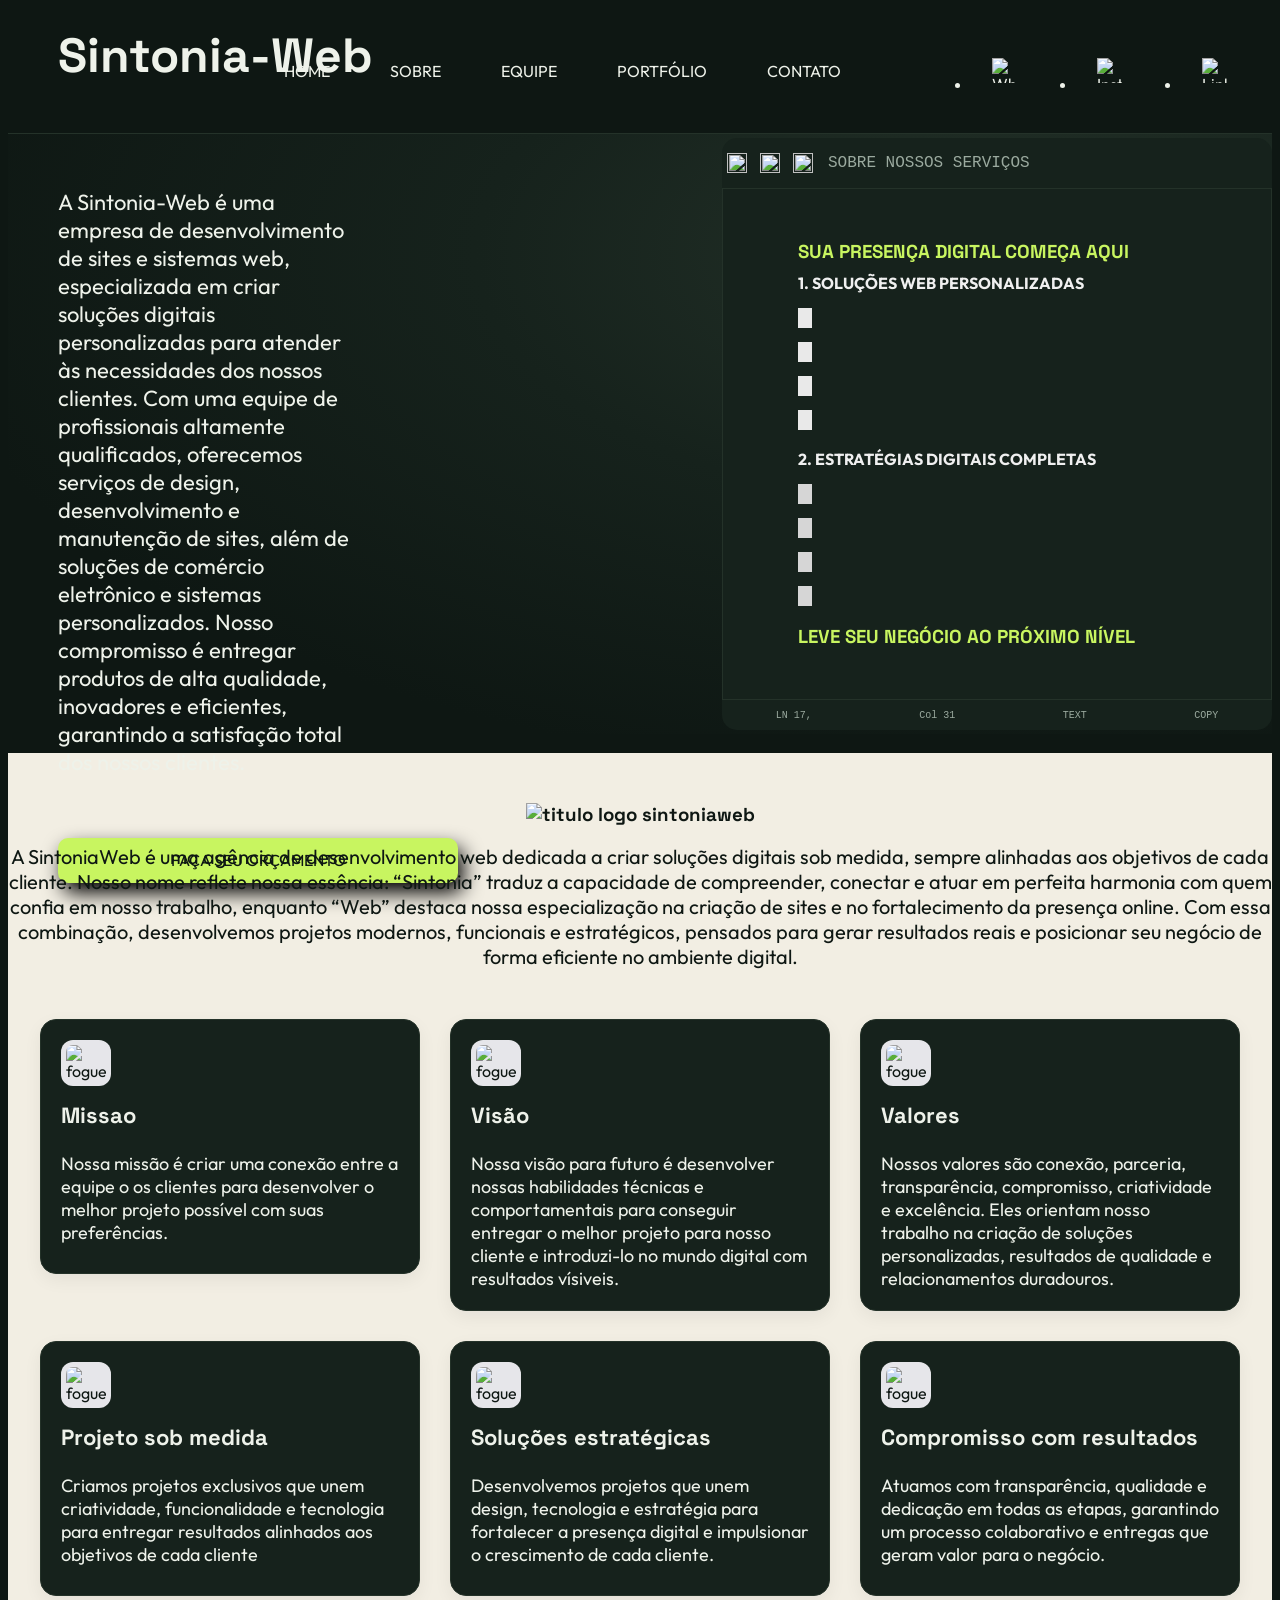
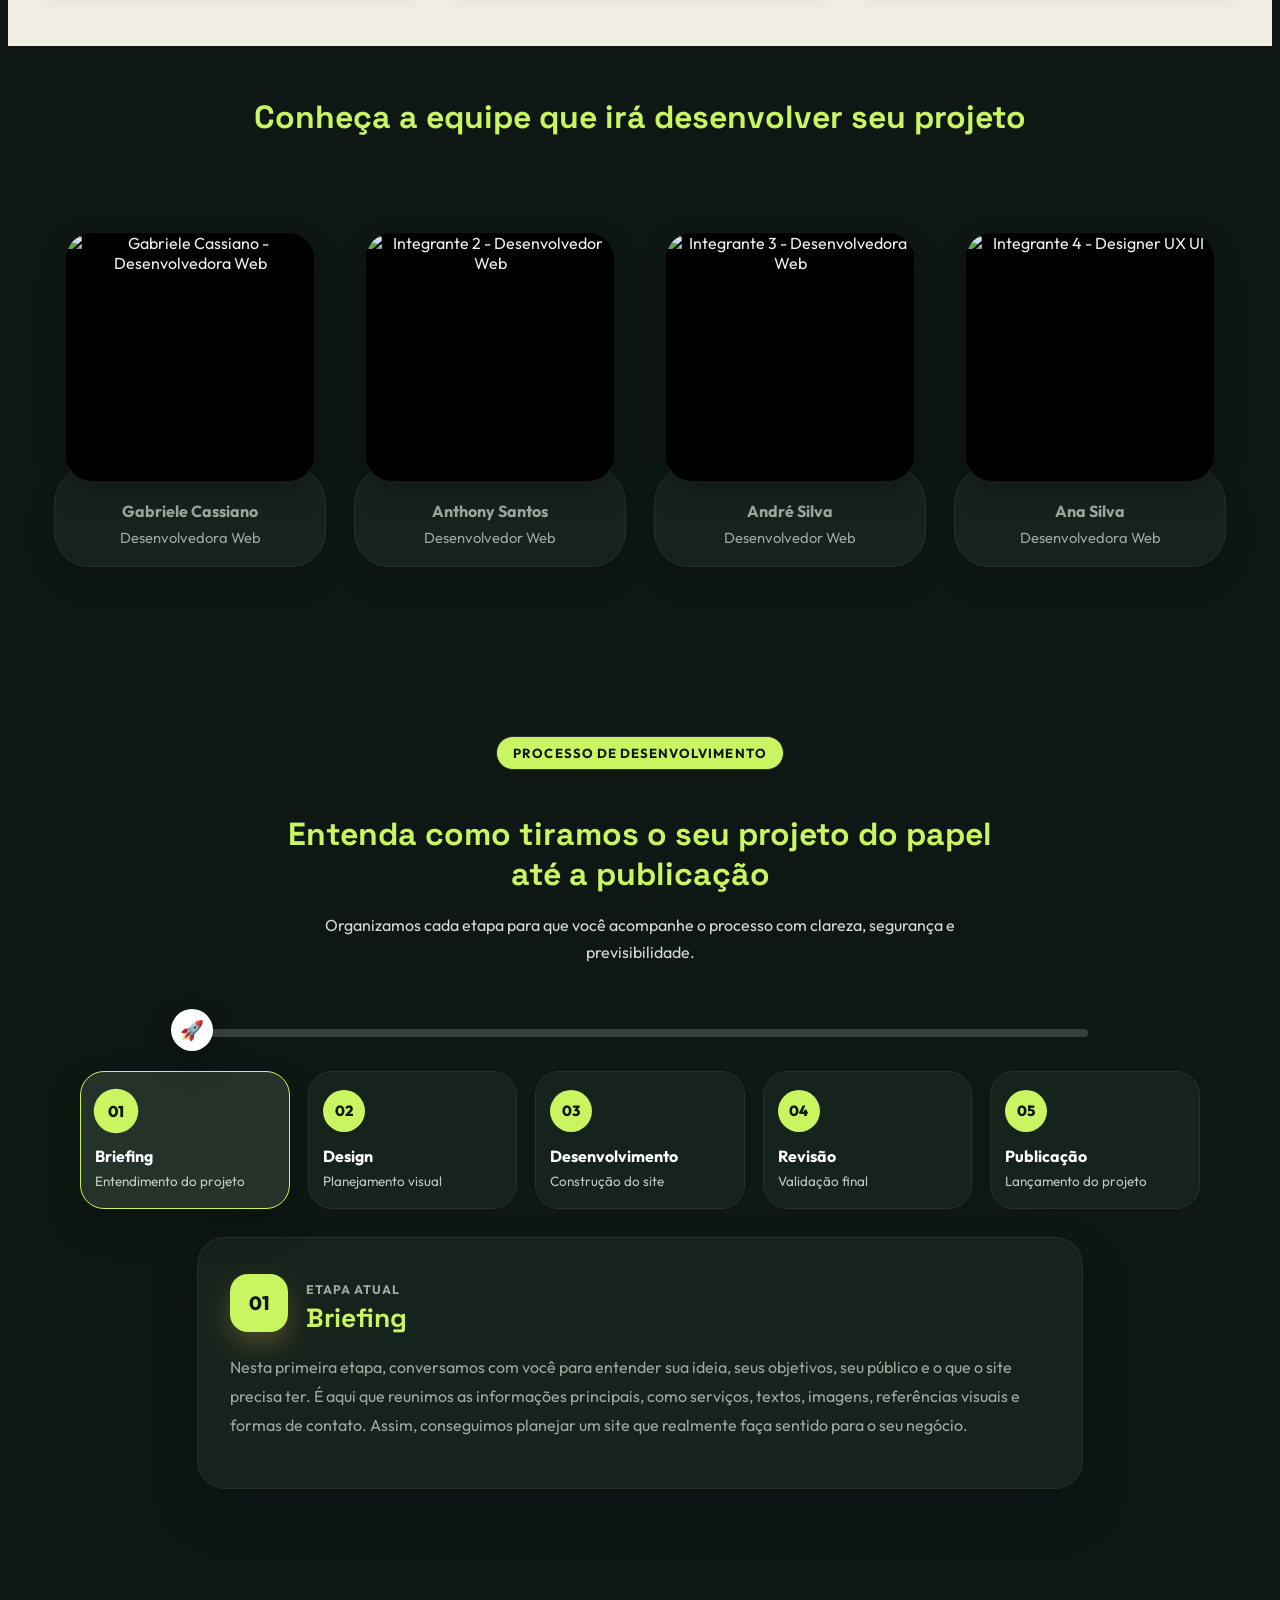
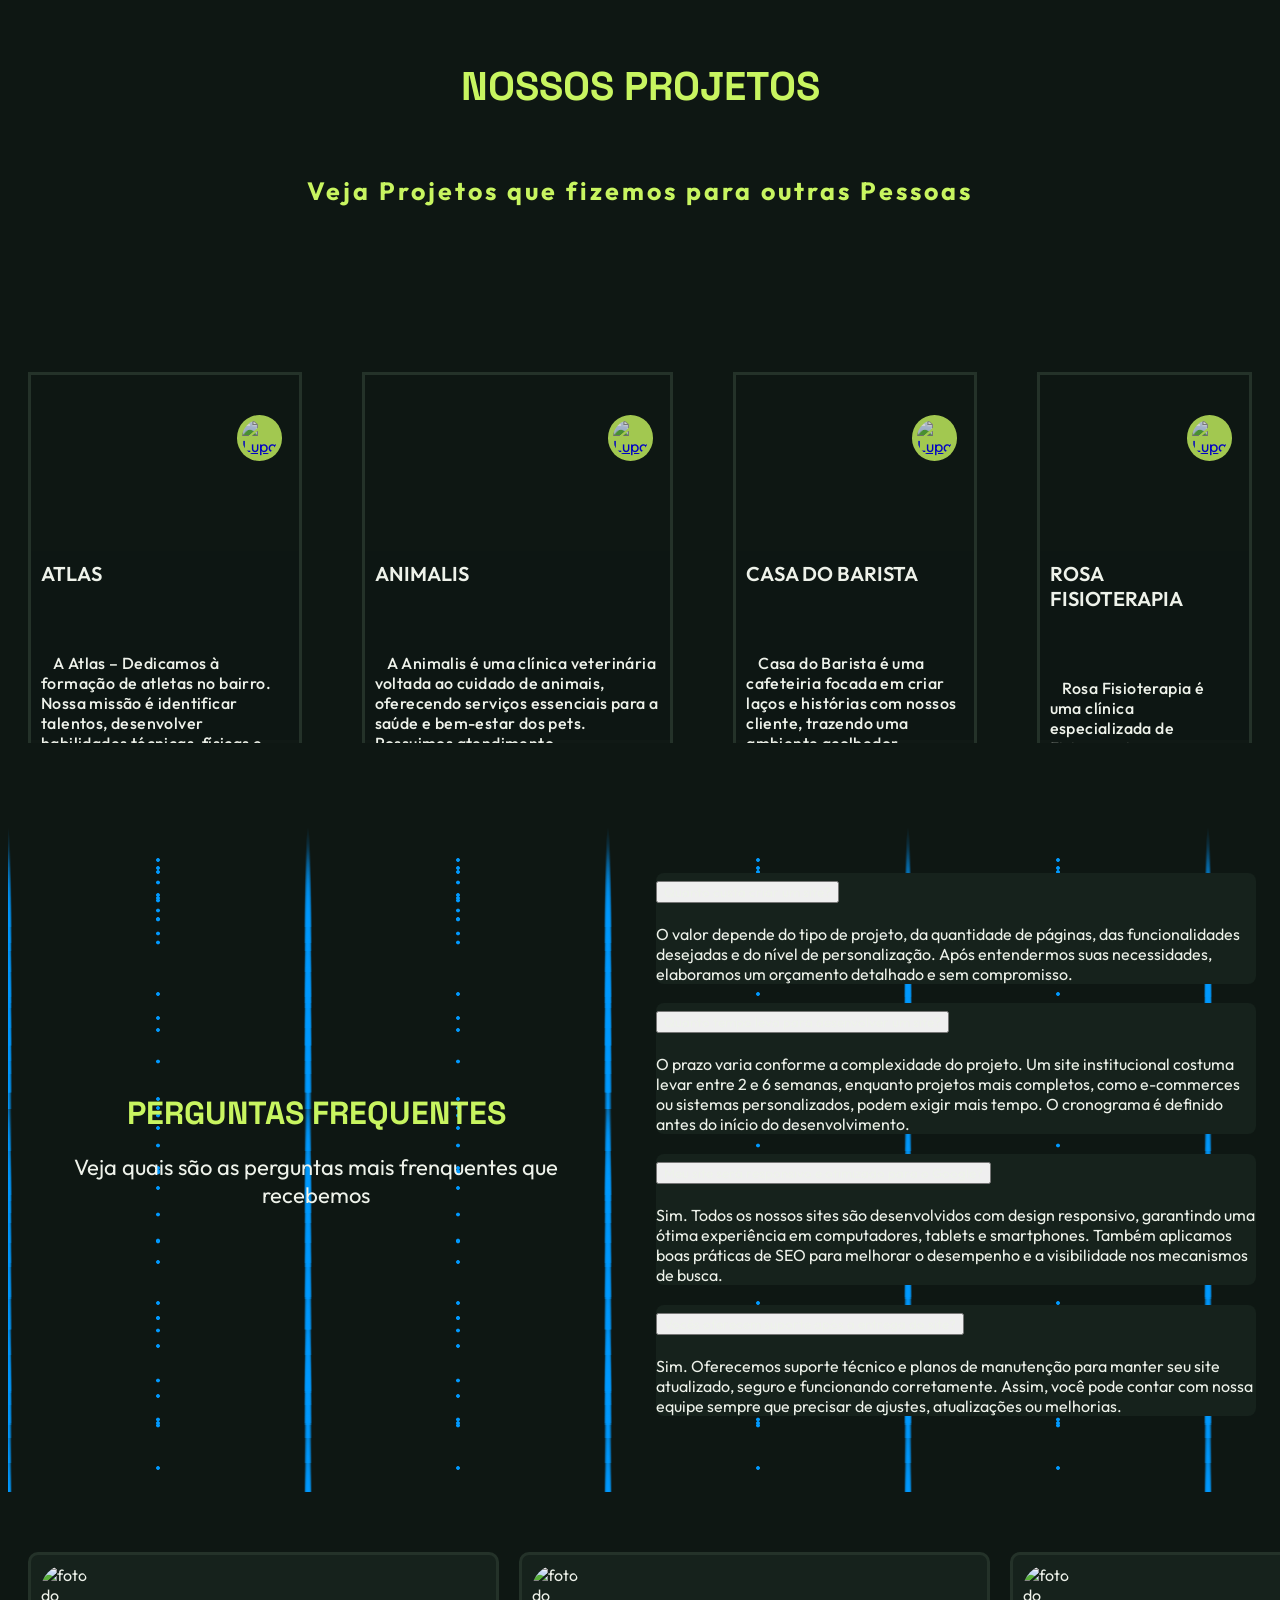
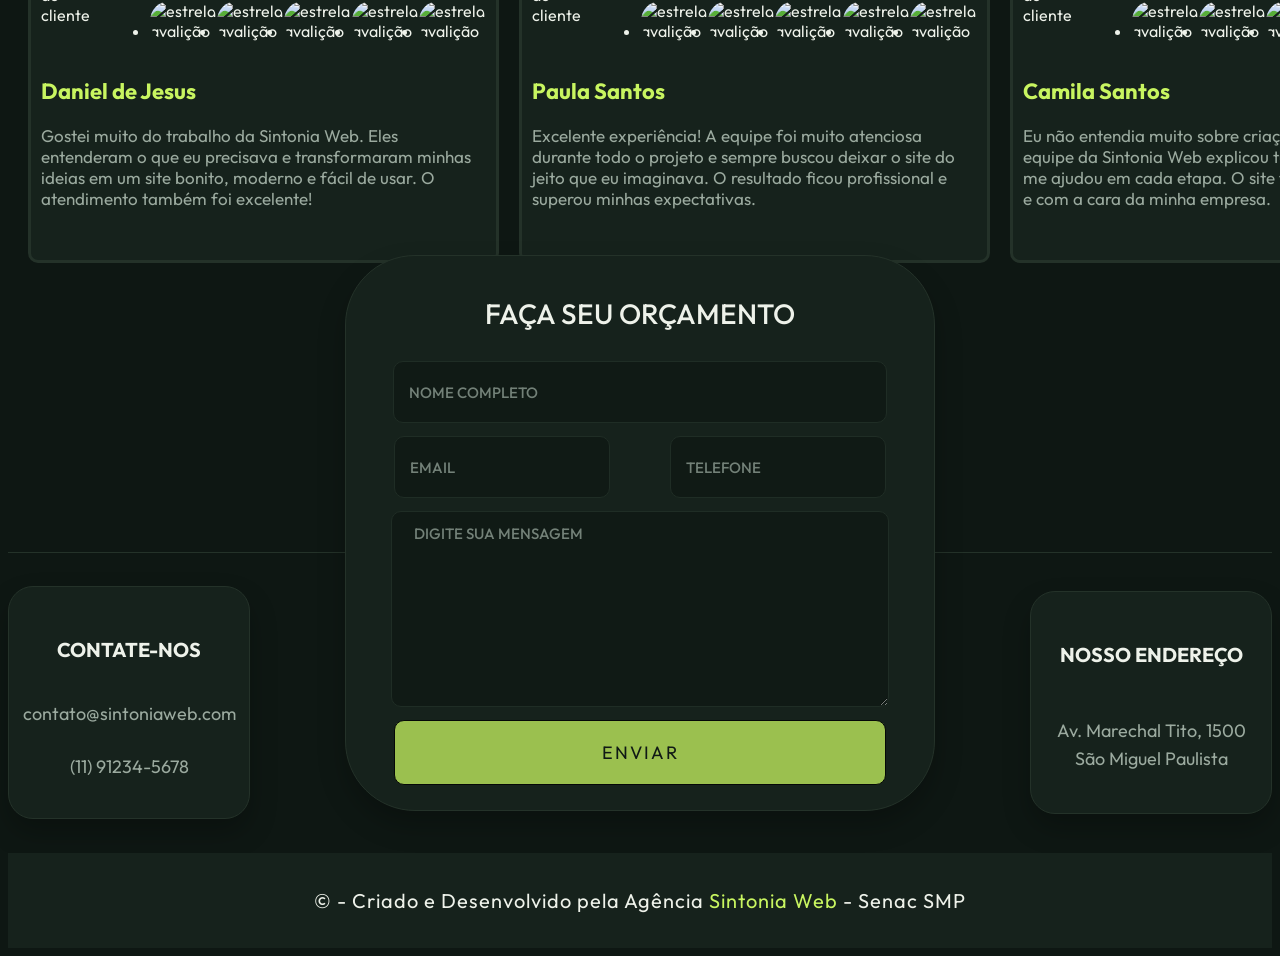
==== commit d8dc88c9: "Merge branch 'thiago' of https://github.com/Arthur-dev-br/sintonia_web" ====
--- a/index.html
+++ b/index.html
@@ -1,824 +1,875 @@
-<!DOCTYPE html>
-<html lang="pt-br">
-
-<head>
-    <meta charset="UTF-8">
-    <meta name="viewport" content="width=device-width, initial-scale=1.0">
-    <link rel="stylesheet" href="CSS/reset.css">
-    <link rel="stylesheet" href="CSS/lity.css">
-    <link rel="stylesheet" href="CSS/slick.css">
-    <link rel="stylesheet" href="CSS/slick-theme.css">
-
-    <link rel="stylesheet" href="CSS/accordion.css" />
-    <link rel="stylesheet" href="https://cdnjs.cloudflare.com/ajax/libs/animate.css/4.1.1/animate.min.css">
-    <link rel="stylesheet" href="CSS/style.css">
-    <link rel="stylesheet" href="CSS/responsivo.css">
-    <title>Sintonia-Web</title>
-
-
-    <!-- FAVICON -->
-
-    <link rel="apple-touch-icon" sizes="57x57" href="icone/apple-icon-57x57.png">
-    <link rel="apple-touch-icon" sizes="60x60" href="icone/apple-icon-60x60.png">
-    <link rel="apple-touch-icon" sizes="72x72" href="icone/apple-icon-72x72.png">
-    <link rel="apple-touch-icon" sizes="76x76" href="icone/apple-icon-76x76.png">
-    <link rel="apple-touch-icon" sizes="114x114" href="icone/apple-icon-114x114.png">
-    <link rel="apple-touch-icon" sizes="120x120" href="icone/apple-icon-120x120.png">
-    <link rel="apple-touch-icon" sizes="144x144" href="icone/apple-icon-144x144.png">
-    <link rel="apple-touch-icon" sizes="152x152" href="icone/apple-icon-152x152.png">
-    <link rel="apple-touch-icon" sizes="180x180" href="icone/apple-icon-180x180.png">
-    <link rel="icon" type="image/png" sizes="192x192" href="icone/android-icon-192x192.png">
-    <link rel="icon" type="image/png" sizes="32x32" href="icone/favicon-32x32.png">
-    <link rel="icon" type="image/png" sizes="96x96" href="icone/favicon-96x96.png">
-    <link rel="icon" type="image/png" sizes="16x16" href="icone/favicon-16x16.png">
-    <link rel="manifest" href="icone/manifest.json">
-    <meta name="msapplication-TileColor" content="#ffffff">
-    <meta name="msapplication-TileImage" content="/ms-icon-144x144.png">
-    <meta name="theme-color" content="#ffffff">
-</head>
-
-<body>
-
-    <!-- TOPO -->
-    <header>
-
-        <h1>LOGO</h1>
-
-        <!-- NAVEGAÇÃO -->
-        <nav>
-            <ul>
-                <li><a href="#home">HOME</a></li>
-            </ul>
-
-            <ul>
-                <li><a href="#sobre">SOBRE</a></li>
-            </ul>
-
-            <ul>
-                <li><a href="#equipe">EQUIPE</a></li>
-            </ul>
-
-            <ul>
-                <li><a href="#portfolio">PORTFÓLIO</a></li>
-            </ul>
-
-            <ul>
-                <li><a href="#contato">CONTATO</a></li>
-            </ul>
-
-
-            <!-- REDES SOCIAIS -->
-
-
-        </nav>
-        <div class="redeSocial">
-            <!-- Links sociais temporários enquanto os destinos finais não são definidos. -->
-            <ul>
-                <li><a href="#" data-placeholder-link aria-label="Whatsapp"><img src="icons/whatsapp-branco.png"
-                            alt="Whatsapp"></a></li>
-            </ul>
-
-            <ul>
-                <li><a href="#" data-placeholder-link aria-label="Instagram"><img src="icons/instagram-branco.png"
-                            alt="Instagram"></a></li>
-            </ul>
-
-            <ul>
-                <li><a href="#" data-placeholder-link aria-label="LinkedIn"><img src="icons/linkedin-branco.png"
-                            alt="LinkedIn"></a></li>
-            </ul>
-
-        </div>
-    </header>
-
-    <!-- CONTEÚDO PRINCIPAL -->
-    <main>
-        <div class="banner" id="home">
-
-            <article>
-
-                <div class="left">
-
-                    <h1>Sintonia-Web</h1>
-
-                    <p>
-                        A Sintonia-Web é uma empresa de desenvolvimento de sites e sistemas web,
-                        especializada em criar soluções digitais personalizadas para atender às necessidades dos nossos
-                        clientes.
-                        Com uma equipe de profissionais altamente qualificados, oferecemos serviços de design,
-                        desenvolvimento e manutenção de sites,
-                        além de soluções de comércio eletrônico e sistemas personalizados. Nosso compromisso é entregar
-                        produtos de alta qualidade,
-                        inovadores e eficientes, garantindo a satisfação total dos nossos clientes.
-                    </p>
-
-                    <a class="#rota">FAÇA SEU ORÇAMENTO</a>
-                </div>
-
-
-                <div class="caixaRandom">
-                    <div class="topo">
-
-                        <div class="icon">
-                            <img src="icons/icons8-círculo-preenchido-48.png" alt="">
-                            <img src="icons/icons8-círculo-preenchido-48 (1).png" alt="">
-                            <img src="icons/icons8-círculo-preenchido-48 (2).png" alt="">
-
-                        </div>
-                        <p>SOBRE NOSSOS SERVIÇOS</p>
-
-
-
-
-
-
-                    </div>
-
-                    <div class="conteudo">
-                        <ul>
-                            <li>
-                                <h3>SUA PRESENÇA DIGITAL COMEÇA AQUI</h3>
-                            </li>
-                            <li></li>
-                            <li>
-                                <h4>1. SOLUÇÕES WEB PERSONALIZADAS</h4>
-                            </li>
-                            <li> <span class="msg" id="random">- Sites e Landing Pages profissionais</span></li>
-                            <li> <span class="msg" id="random2">- O Design exclusivo e personalizado</span></li>
-                            <li> <span class="msg" id="random3">- Desenvolvimento na sua Preferências</span></li>
-                            <li> <span class="msg" id="random4">- Melhorar suas vendas e marketing</span></li>
-                            <li>
-                                <h4>2. ESTRATÉGIAS DIGITAIS COMPLETAS</h4>
-                            </li>
-                            <li> <span class="msg2" id="random5">- Presença online com seu marketing</span></li>
-                            <li> <span class="msg2" id="random6">- Suporte dedicado para sua empresa</span></li>
-                            <li> <span class="msg2" id="random7">- Uma Tecnologia de ponta para você</span></li>
-                            <li> <span class="msg2" id="random8">- Otimizado para todos os dispositivos</span></li>
-                            <li>
-                                <h3>LEVE SEU NEGÓCIO AO PRÓXIMO NÍVEL</h3>
-                            </li>
-                        </ul>
-                    </div>
-
-                    <div class="fundo">
-                        <P>LN 17,</P>
-                        <P> Col 31</P>
-                        <P>TEXT</P>
-                        <P>COPY</P>
-                    </div>
-
-                </div>
-            </article>
-
-
-        </div>
-
-        <!-- PARTE ANA -->
-
-
-        <section class="sobre" id="sobre" style="background: #aceaf8c9;">
-
-            <!-- SINTONIAWEB sobre texto -->
-            <div class="texto">
-
-                <h3>
-                    <img class="logo" src="assets/titulo.png" alt="titulo logo sintoniaweb">
-                </h3>
-                <p>A SintoniaWeb é uma agência de desenvolvimento web dedicada a criar soluções digitais sob medida,
-                    sempre alinhadas aos objetivos de cada cliente. Nosso nome reflete nossa essência: “Sintonia”
-                    traduz a capacidade de compreender, conectar e atuar em perfeita harmonia com quem confia em
-                    nosso trabalho, enquanto “Web” destaca nossa especialização na criação de sites e no
-                    fortalecimento da presença online.
-                    Com essa combinação, desenvolvemos projetos modernos, funcionais e estratégicos, pensados para
-                    gerar resultados reais e posicionar seu negócio de forma eficiente no ambiente digital.
-                </p>
-
-            </div>
-
-            <section class="card-sobre">
-
-
-                <!-- SINTONIAWEB sobre card -->
-
-                <div class="card">
-
-                    <article>
-                        <img src="assets/foguete-gradiente-azulroxo.png" alt="foguete">
-                        <h4>Missao</h4>
-                        <p>Nossa missão é criar uma conexão entre a equipe o os clientes para desenvolver o melhor
-                            projeto possível com suas preferências.</p>
-                    </article>
-                </div>
-
-
-                <div class="card">
-                    <article>
-                        <img src="assets/foguete-gradiente-azulroxo.png" alt="foguete">
-                        <h4>Visão</h4>
-                        <p>Nossa visão para futuro é desenvolver nossas habilidades técnicas e comportamentais para
-                            conseguir entregar o melhor projeto para nosso cliente e introduzi-lo no mundo digital com
-                            resultados vísiveis.</p>
-                    </article>
-                </div>
-
-                <div class="card">
-                    <article>
-                        <img src="assets/foguete-gradiente-azulroxo.png" alt="foguete">
-                        <h4>Valores</h4>
-                        <p>Nossos valores são conexão, parceria, transparência, compromisso, criatividade e excelência.
-                            Eles orientam nosso trabalho na criação de soluções personalizadas, resultados de qualidade
-                            e relacionamentos duradouros. </p>
-                    </article>
-                </div>
-
-                <div class="card">
-
-                    <article>
-                        <img src="assets/foguete-gradiente-azulroxo.png" alt="foguete">
-                        <h4>Projeto sob medida</h4>
-                        <p>Criamos projetos exclusivos que unem criatividade, funcionalidade e tecnologia para entregar
-                            resultados alinhados aos objetivos de cada cliente</p>
-                    </article>
-                </div>
-
-
-                <div class="card">
-                    <article>
-                        <img src="assets/foguete-gradiente-azulroxo.png" alt="foguete">
-                        <h4>Soluções estratégicas</h4>
-                        <p>Desenvolvemos projetos que unem design, tecnologia e estratégia para fortalecer a presença
-                            digital e impulsionar o crescimento de cada cliente.</p>
-                    </article>
-                </div>
-
-                <div class="card">
-                    <article>
-                        <img src="assets/foguete-gradiente-azulroxo.png" alt="foguete">
-                        <h4>Compromisso com resultados</h4>
-                        <p>Atuamos com transparência, qualidade e dedicação em todas as etapas, garantindo um processo
-                            colaborativo e entregas que geram valor para o negócio.</p>
-                    </article>
-                </div>
-
-
-
-            </section>
-
-            <div class="secao-onda" aria-hidden="true">
-                <img src="assets/onda-equipe.svg" alt="">
-            </div>
-        </section>
-
-
-        <!-- ============= -->
-        <!-- PARTE GABRIELE -->
-        <!-- ============= -->
-
-                <h1 class="titulo-equipe">SintoniaWeb</h1>
-
-
-
-        <!-- <section class="box-equipe">
-    
-</section> -->
-        <section class="equipe" id="equipe" style="   background: #45368c;">
-            <div class="equipe-conteudo">
-                <h2>Conheça a equipe que irá desenvolver seu projeto</h2>
-
-                <div class="grupo-card">
-                    <article class="card-equipe">
-                        <div class="card-topo">
-                            <figure class="card-foto">
-                                <img src="assets/Arthur.jpg" alt="Gabriele Cassiano - Desenvolvedora Web">
-                            </figure>
-                        </div>
-
-                        <div class="card-base">
-                            <div class="info-equipe">
-                                <strong>Arthur Costa</strong>
-                                <span>Desenvolvedor Web</span>
-                            </div>
-
-                            <div class="card-extra">
-                                <nav class="redes-sociais" aria-label="Redes Sociais de Gabriele Cassiano">
-                                    <a href="#" data-placeholder-link aria-label="Whatsapp">
-                                        <img src="assets/whatsapp-roxo.png" alt="Logo Whatsapp">
-                                    </a>
-                                    <a href="#" data-placeholder-link aria-label="Instagram">
-                                        <img src="assets/instagram-roxo.png" alt="Logo Instagram">
-                                    </a>
-                                    <a href="https://www.linkedin.com/in/gabriele-dos-santos-cassiano-0bb403379"
-                                        target="_blank" rel="noopener noreferrer" aria-label="Linkedin">
-                                        <img src="assets/linkedin-roxo.png" alt="Logo LinkedIn">
-                                    </a>
-                                </nav>
-
-                                <button class="botao" type="button" data-modal="modal-gabriele">
-                                    Veja +
-                                </button>
-                            </div>
-                        </div>
-                    </article>
-
-                    <article class="card-equipe">
-                        <div class="card-topo">
-                            <figure class="card-foto">
-                                <img src="assets/Rebeca.jpg" alt="Integrante 2 - Desenvolvedor Web">
-                            </figure>
-                        </div>
-
-                        <div class="card-base">
-                            <div class="info-equipe">
-                                <strong>Rebeca Santos</strong>
-                                <span>Desenvolvedora Web</span>
-                            </div>
-
-                            <div class="card-extra">
-                                <nav class="redes-sociais" aria-label="Redes Sociais do Integrante 2">
-                                    <a href="#" data-placeholder-link aria-label="Whatsapp">
-                                        <img src="assets/whatsapp-roxo.png" alt="Logo Whatsapp">
-                                    </a>
-                                    <a href="#" data-placeholder-link aria-label="Instagram">
-                                        <img src="assets/instagram-roxo.png" alt="Logo Instagram">
-                                    </a>
-                                    <a href="#" data-placeholder-link aria-label="LinkedIn">
-                                        <img src="assets/linkedin-roxo.png" alt="Logo LinkedIn">
-                                    </a>
-                                </nav>
-
-                                <button class="botao" type="button" data-modal="modal-integrante-2">
-                                    Veja +
-                                </button>
-                            </div>
-                        </div>
-                    </article>
-
-                    <article class="card-equipe">
-                        <div class="card-topo">
-                            <figure class="card-foto">
-                                <img src="assets/Thiago.jpg" alt="Integrante 3 - Desenvolvedora Web">
-                            </figure>
-                        </div>
-
-                        <div class="card-base">
-                            <div class="info-equipe">
-                                <strong>Thiago Cavalcante</strong>
-                                <span>Desenvolvedor Web</span>
-                            </div>
-
-                            <div class="card-extra">
-                                <nav class="redes-sociais" aria-label="Redes Sociais do Integrante 3">
-                                    <a href="#" data-placeholder-link aria-label="Whatsapp">
-                                        <img src="assets/whatsapp-roxo.png" alt="Logo Whatsapp">
-                                    </a>
-                                    <a href="#" data-placeholder-link aria-label="Instagram">
-                                        <img src="assets/instagram-roxo.png" alt="Logo Instagram">
-                                    </a>
-                                    <a href="#" data-placeholder-link aria-label="LinkedIn">
-                                        <img src="assets/linkedin-roxo.png" alt="Logo LinkedIn">
-                                    </a>
-                                </nav>
-
-                                <button class="botao" type="button" data-modal="modal-integrante-3">
-                                    Veja +
-                                </button>
-                            </div>
-                        </div>
-                    </article>
-
-                </div>
-            </div>
-        </section>
-
-
-        <dialog id="modal-gabriele" class="modal-equipe">
-            <article class="modal-equipe-conteudo">
-                <button type="button" class="fechar-modal" aria-label="Fechar modal">x</button>
-                <img class="modal-equipe-foto" src="assets/Arthur.jpg" alt="Gabriele Cassiano">
-                <div class="modal-equipe-texto">
-                    <h3>Arthur Costa</h3>
-                    <p>
-                        Texto
-                    </p>
-                </div>
-            </article>
-        </dialog>
-
-        <dialog id="modal-integrante-2" class="modal-equipe">
-            <article class="modal-equipe-conteudo">
-                <button type="button" class="fechar-modal" aria-label="Fechar modal">x</button>
-                <img class="modal-equipe-foto" src="assets/Rebeca.jpg" alt="Integrante 2">
-                <div class="modal-equipe-texto">
-                    <h3>Rebeca Santos</h3>
-                    <p>
-                        Desenvolvedora web e estudante de tecnologia, Rebeca Santos atua na criação de sites modernos, responsivos e funcionais.
-                       Busca transformar ideias em projetos reais, ajudando profissionais e negócios a construírem uma presença digital mais clara, profissional e confiável.
-                    </p>
-                    <ul>
-                        <li>Formacao: Tecnico em Informatica para Internet - SENAC</li>
-                        <li>Especialidade: HTML, CSS, Banco de Dados
-                        </li>
-                    </ul>
-                </div>
-            </article>
-        </dialog>
-
-        <dialog id="modal-integrante-3" class="modal-equipe">
-            <article class="modal-equipe-conteudo">
-                <button type="button" class="fechar-modal" aria-label="Fechar modal">x</button>
-                <img class="modal-equipe-foto" src="assets/Thiago.jpg" alt="Integrante 3">
-                <div class="modal-equipe-texto">
-                    <h3>Thiago Cavalcante</h3>
-                    <p>Sou desenvolvedor web em formação, com foco em Front-end e criação de interfaces modernas, intuitivas e responsivas.
-                        além de experiência com estilização, estruturação de layouts e desenvolvimento de páginas web. Busco transformar ideias em experiências digitais funcionais,
-                         valorizando o design, a usabilidade e a qualidade do código.
-                    </p>
-                    <ul>
-                        <li>Formacao: Tecnico em Informatica para Internet - SENAC</li>
-                        <li>Especialidade: HTML, CSS, JavaScript, PHP e Laravel</li>
-                    </ul>
-                </div>
-            </article>
-        </dialog>
-
-        <section class="processo-site" aria-labelledby="processo-site-titulo" style="   background: #45368c;">
-            <div class="processo-site-cabecalho">
-                <p class="processo-site-etiqueta">Processo de desenvolvimento</p>
-                <h2 id="processo-site-titulo">Entenda como tiramos o seu projeto do papel até a publicação</h2>
-                <p class="processo-site-subtitulo">
-                    Organizamos cada etapa para que você acompanhe o processo com clareza, segurança e previsibilidade.
-                </p>
-            </div>
-
-            <div class="processo-site-timeline" data-processo-site>
-                <div class="processo-site-trilha" aria-hidden="true">
-                    <span class="processo-site-trilha-base"></span>
-                    <span class="processo-site-trilha-progresso"></span>
-                    <span class="processo-site-foguete">&#128640;</span>
-                </div>
-
-                <div class="processo-site-etapas" role="tablist" aria-label="Etapas do processo de desenvolvimento">
-                    <button class="processo-site-etapa is-active" type="button" role="tab" id="processo-etapa-1"
-                        aria-selected="true" aria-controls="processo-site-painel" data-etapa="0" data-numero="01"
-                        data-titulo="Briefing"
-                        data-texto="Nesta primeira etapa, conversamos com você para entender sua ideia, seus objetivos, seu público e o que o site precisa ter. É aqui que reunimos as informações principais, como serviços, textos, imagens, referências visuais e formas de contato. Assim, conseguimos planejar um site que realmente faça sentido para o seu negócio.">
-                        <span class="processo-site-etapa-circulo">01</span>
-                        <span class="processo-site-etapa-texto">
-                            <strong>Briefing</strong>
-                            <small>Entendimento do projeto</small>
-                        </span>
-                    </button>
-
-                    <button class="processo-site-etapa" type="button" role="tab" id="processo-etapa-2"
-                        aria-selected="false" aria-controls="processo-site-painel" data-etapa="1" data-numero="02"
-                        data-titulo="Design"
-                        data-texto="Depois de entender o projeto, criamos a parte visual do site. Nessa etapa definimos cores, fontes, organização das seções, estilo dos botões, imagens e a aparência geral das páginas. O objetivo é deixar o site bonito, profissional, fácil de navegar e alinhado com a identidade da sua marca.">
-                        <span class="processo-site-etapa-circulo">02</span>
-                        <span class="processo-site-etapa-texto">
-                            <strong>Design</strong>
-                            <small>Planejamento visual</small>
-                        </span>
-                    </button>
-
-                    <button class="processo-site-etapa" type="button" role="tab" id="processo-etapa-3"
-                        aria-selected="false" aria-controls="processo-site-painel" data-etapa="2" data-numero="03"
-                        data-titulo="Desenvolvimento"
-                        data-texto="Com o visual definido, começamos a transformar o projeto em um site funcional. Criamos as páginas, configuramos os botões, formulários, menus, animações e adaptações para celular, tablet e computador. Essa é a etapa em que o site começa a ganhar vida de verdade.">
-                        <span class="processo-site-etapa-circulo">03</span>
-                        <span class="processo-site-etapa-texto">
-                            <strong>Desenvolvimento</strong>
-                            <small>Construção do site</small>
-                        </span>
-                    </button>
-
-                    <button class="processo-site-etapa" type="button" role="tab" id="processo-etapa-4"
-                        aria-selected="false" aria-controls="processo-site-painel" data-etapa="3" data-numero="04"
-                        data-titulo="Revisão"
-                        data-texto="Antes de colocar o site no ar, revisamos tudo com atenção. Conferimos textos, imagens, links, botões, formulário de contato, responsividade e funcionamento geral. Se algo precisar ser ajustado, fazemos as correções necessárias para garantir que o site esteja claro, bonito e funcionando bem.">
-                        <span class="processo-site-etapa-circulo">04</span>
-                        <span class="processo-site-etapa-texto">
-                            <strong>Revisão</strong>
-                            <small>Validação final</small>
-                        </span>
-                    </button>
-
-                    <button class="processo-site-etapa" type="button" role="tab" id="processo-etapa-5"
-                        aria-selected="false" aria-controls="processo-site-painel" data-etapa="4" data-numero="05"
-                        data-titulo="Publicação"
-                        data-texto="Após a aprovação final, colocamos o site no ar para que ele possa ser acessado pelo público. Também configuramos os detalhes necessários para o funcionamento online, como domínio, hospedagem e ajustes finais. Depois disso, seu site fica pronto para ser divulgado e receber visitantes.">
-                        <span class="processo-site-etapa-circulo">05</span>
-                        <span class="processo-site-etapa-texto">
-                            <strong>Publicação</strong>
-                            <small>Lançamento do projeto</small>
-                        </span>
-                    </button>
-                </div>
-
-                <article class="processo-site-painel" id="processo-site-painel" role="tabpanel"
-                    aria-labelledby="processo-etapa-1" tabindex="0">
-                    <div class="processo-site-painel-topo">
-                        <span class="processo-site-painel-numero">01</span>
-                        <div class="processo-site-painel-titulos">
-                            <p class="processo-site-painel-legenda">Etapa atual</p>
-                            <h3 class="processo-site-painel-titulo">Briefing</h3>
-                        </div>
-                    </div>
-
-                    <p class="processo-site-painel-texto">
-                        Nesta primeira etapa, conversamos com você para entender sua ideia, seus objetivos, seu público
-                        e o que o site precisa ter. É aqui que reunimos as informações principais, como serviços,
-                        textos, imagens, referências visuais e formas de contato. Assim, conseguimos planejar um site
-                        que realmente faça sentido para o seu negócio.
-                    </p>
-                </article>
-            </div>
-
-
-        </section>
-
-        <div class="secao-onda secao-onda-invertida" aria-hidden="true">
-            <img src="assets/onda-equipe.svg" alt="">
-        </div>
-
-        <!-- PARTE PORTFÓLIO -->
-        <section class="portfolio" id="portfolio">
-
-            <h2>NOSSOS PROJETOS</h2>
-            <h3>Veja Projetos que fizemos para outras Pessoas</h3>
-
-            <div class="carrossel">
-                <article class="box1">
-                    <a href="assets/Pingo Decor.png" data-lity data-lity-desc="Atlas"><span>image</span><img
-                            src="assets/lupa-azul.svg" alt="Lupa"></a>
-                    <div class="info-container">
-                        <h4>Pingo Decor</h4>
-                        <p>A Pingo Decor foi fundada por Tais Faleiros, designer de interiores formada pela Academia Brasileira de Arte e membro da ABD.
-                             Especialista em quartos infantis e para bebês,  
-                             possui 15 anos de experiência no segmento, com mais de 800 ambientes e cenários produzidos.</p>  
-                    </div>
-                </article>
-                <article class="box2">
-                    <a href="assets/Pedreiro.png" data-lity data-lity-desc="Animalis"><span>image</span><img
-                            src="assets/lupa-azul.svg" alt="Lupa"></a>
-                    <div class="info-container">
-                        <h4>Projeto Climagl Website Institucional</h4>
-                        <p> Site institucional desenvolvido para a Climagl, especializada em climatização e refrigeração, com design responsivo, 
-                            navegação intuitiva e páginas de serviços, avaliações, informações da empresa e contato.</p>
-                    </div>
-                </article>
-                <article class="box3">
-                    <a href="assets/casa-do-barista.png" data-lity
-                        data-lity-desc="Casa do Barista"><span>image</span><img src="assets/lupa-azul.svg"
-                            alt="Lupa"></a>
-                    <div class="info-container">
-                        <h4>Casa do Barista</h4>
-                        <p> Casa do Barista é uma cafeteiria focada em criar laços e histórias com nossos cliente,
-                            trazendo uma ambiente acolhedor, produtos de qualidade e uma experiência única à cada visita
-                            .</p>
-                    </div>
-                </article>
-                <article class="box4">
-                    <a href="assets/Projeto jhown.png" data-lity
-                        data-lity-desc="Jhown Bárbeiro"><span>image</span><img src="assets/lupa-azul.svg"
-                            alt="Lupa"></a>
-                    <div class="info-container">
-                        <h4>Projeto Jho's Barbershop</h4>
-                        <p> Site institucional desenvolvido para uma barbearia, com foco na divulgação de serviços, produtos e trabalhos realizados.
-                         Conta com páginas de apresentação, galeria, serviços, produtos e contato, além de design responsivo para diferentes dispositivos.
-                        </p>
-                    </div>
-                </article>
-
-            </div>
-        </section>
-
-        <!-- perguntas frequentes -->
-        <section class="FAQ">
-            <div class="Faq-text">
-                <h2>
-                    PERGUNTAS FREQUENTES
-                </h2>
-                <p>Veja quais são as perguntas mais frenquentes que recebemos</p>
-            </div>
-            <!-- Accordion -->
-            <div class="accordion-container">
-
-                <div class="ac">
-                    <h2 class="ac-header">
-                        <button type="button" class="ac-trigger">
-                            Quanto custa criar um site?
-                        </button>
-                    </h2>
-                    <div class="ac-panel">
-                        <p class="ac-text">
-                            O valor depende do tipo de projeto, da quantidade de páginas, das funcionalidades desejadas
-                            e do nível de personalização. Após entendermos suas necessidades, elaboramos um orçamento
-                            detalhado e sem compromisso.
-                        </p>
-                    </div>
-                </div>
-
-                <div class="ac">
-                    <h2 class="ac-header">
-                        <button type="button" class="ac-trigger">
-                            Quanto tempo leva para desenvolver um site?
-                        </button>
-                    </h2>
-                    <div class="ac-panel">
-                        <p class="ac-text">
-                            O prazo varia conforme a complexidade do projeto. Um site institucional costuma levar entre
-                            2 e 6 semanas, enquanto projetos mais completos, como e-commerces ou sistemas
-                            personalizados, podem exigir mais tempo. O cronograma é definido antes do início do
-                            desenvolvimento.
-                        </p>
-                    </div>
-                </div>
-
-                <div class="ac">
-                    <h2 class="ac-header">
-                        <button type="button" class="ac-trigger">
-                            Meu site será responsivo e otimizado para o Google?
-                        </button>
-                    </h2>
-                    <div class="ac-panel">
-                        <p class="ac-text">
-                            Sim. Todos os nossos sites são desenvolvidos com design responsivo, garantindo uma ótima
-                            experiência em computadores, tablets e smartphones. Também aplicamos boas práticas de SEO
-                            para melhorar o desempenho e a visibilidade nos mecanismos de busca.
-                        </p>
-                    </div>
-                </div>
-
-                <div class="ac">
-                    <h2 class="ac-header">
-                        <button type="button" class="ac-trigger">
-                            Vocês oferecem suporte após a entrega do site?
-                        </button>
-                    </h2>
-                    <div class="ac-panel">
-                        <p class="ac-text">
-                            Sim. Oferecemos suporte técnico e planos de manutenção para manter seu site atualizado,
-                            seguro e funcionando corretamente. Assim, você pode contar com nossa equipe sempre que
-                            precisar de ajustes, atualizações ou melhorias.
-                        </p>
-                    </div>
-                </div>
-
-            </div>
-        </section>
-        
-        <!-- depoimento -->
-        <section class="depoimento" >
-            <article>
-                
-                <div class="cliente">
-                    <img src="assets/cliente2.avif" alt="foto do cliente">
-                    
-                    <ul class="estrela">
-                        <li><img src="icons/icons8-estrela-48.png" alt="estrela avalição"></li>
-                        <li><img src="icons/icons8-estrela-48.png" alt="estrela avalição"></li>
-                        <li><img src="icons/icons8-estrela-48.png" alt="estrela avalição"></li>
-                        <li><img src="icons/icons8-estrela-48.png" alt="estrela avalição"></li>
-                        <li><img src="icons/icons8-estrela-48.png" alt="estrela avalição"></li>
-                    </ul>
-                </div>
-
-                <h3>Daniel de Jesus</h3>
-                
-                <span>Gostei muito do trabalho da Sintonia Web. Eles entenderam o que eu precisava e transformaram minhas ideias em um site bonito, moderno e fácil de usar. O atendimento também foi excelente!</span>
-            </article>
-
-             <article>
-                
-                <div class="cliente">
-                    <img src="assets/cliente1.avif" alt="foto do cliente">
-                    
-                    <ul class="estrela">
-                        <li><img src="icons/icons8-estrela-48.png" alt="estrela avalição"></li>
-                        <li><img src="icons/icons8-estrela-48.png" alt="estrela avalição"></li>
-                        <li><img src="icons/icons8-estrela-48.png" alt="estrela avalição"></li>
-                        <li><img src="icons/icons8-estrela-48.png" alt="estrela avalição"></li>
-                        <li><img src="icons/icons8-estrela-48.png" alt="estrela avalição"></li>
-                    </ul>
-                </div>
-
-                <h3>Paula Santos</h3>
-                
-                <span>Excelente experiência! A equipe foi muito atenciosa durante todo o projeto e sempre buscou deixar o site do jeito que eu imaginava. O resultado ficou profissional e superou minhas expectativas.</span>
-            </article>
-
-
-             <article>
-                
-                <div class="cliente">
-                    <img src="assets/cliente4.webp" alt="foto do cliente">
-                    
-                    <ul class="estrela">
-                        <li><img src="icons/icons8-estrela-48.png" alt="estrela avalição"></li>
-                        <li><img src="icons/icons8-estrela-48.png" alt="estrela avalição"></li>
-                        <li><img src="icons/icons8-estrela-48.png" alt="estrela avalição"></li>
-                        <li><img src="icons/icons8-estrela-48.png" alt="estrela avalição"></li>
-                        <li><img src="icons/icons8-estrela-48.png" alt="estrela avalição"></li>
-                    </ul>
-                </div>
-
-                <h3>Camila Santos</h3>
-                
-                <span>Eu não entendia muito sobre criação de sites, mas a equipe da Sintonia Web explicou tudo de forma simples e me ajudou em cada etapa. O site ficou rápido, organizado e com a cara da minha empresa.</span>
-            </article>
-
-
-             <article>
-                
-                <div class="cliente">
-                    <img src="assets/cliente3.avif" alt="foto do cliente">
-                    
-                    <ul class="estrela">
-                        <li><img src="icons/icons8-estrela-48.png" alt="estrela avalição"></li>
-                        <li><img src="icons/icons8-estrela-48.png" alt="estrela avalição"></li>
-                        <li><img src="icons/icons8-estrela-48.png" alt="estrela avalição"></li>
-                        <li><img src="icons/icons8-estrela-48.png" alt="estrela avalição"></li>
-                        <li><img src="icons/icons8-estrela-48.png" alt="estrela avalição"></li>
-                    </ul>
-                </div>
-
-                <h3>Rafael Almeida</h3>
-                
-                <span>Trabalho muito bem feito e atendimento de qualidade. A Sintonia Web conseguiu criar uma identidade para o meu negócio na internet e deixou tudo mais profissional. Recomendo!</span>
-            </article>
-
-
-             <article>
-                
-                <div class="cliente">
-                    <img src="assets/cliente5.jpg" alt="foto do cliente">
-                    
-                    <ul class="estrela">
-                        <li><img src="icons/icons8-estrela-48.png" alt="estrela avalição"></li>
-                        <li><img src="icons/icons8-estrela-48.png" alt="estrela avalição"></li>
-                        <li><img src="icons/icons8-estrela-48.png" alt="estrela avalição"></li>
-                        <li><img src="icons/icons8-estrela-48.png" alt="estrela avalição"></li>
-                        <li><img src="icons/icons8-estrela-48.png" alt="estrela avalição"></li>
-                    </ul>
-                </div>
-
-                <h3>Beatriz Costa</h3>
-                
-                <span>Foi uma ótima experiência trabalhar com a Sintonia Web. A equipe foi criativa, responsável e aberta às minhas sugestões. O resultado ficou exatamente como eu queria e fez muita diferença para o meu negócio.</span>
-            </article>
-        </section>
-    </main>
-
-    
-    <footer class="rodape" id="contato">
-        <section class="rodape-grid">
-            <div class="esquerda">
-                <h3>Contate-nos</h3>
-                <a href="#" data-placeholder-link target="_blank" rel="noopener noreferrer">contato@sintoniaweb.com</a>
-                <a href="#" data-placeholder-link target="_blank" rel="noopener noreferrer">(11) 91234-5678</a>
-            </div>
-
-            <div class="centro" id="rota">
-                <h3>Faça Seu Orçamento</h3>
-                <form action="#" method="post">
-                    <div class="form-campo">
-                        <input type="text" name="nome" placeholder="Nome Completo" required>
-                    </div>
-                    <div class="form-contato">
-                        <div class="form-campo">
-                            <input type="email" name="email" placeholder="Email" required>
-                        </div>
-                        <div class="form-campo">
-                            <input type="tel" name="fone" placeholder="Telefone" required>
-                        </div>
-                    </div>
-                    <textarea name="mens" cols="30" rows="10" placeholder="Digite sua mensagem" required></textarea>
-                    <button class="btn-form">Enviar</button>
-                </form>
-            </div>
-
-            <div class="direita">
-                <h3>Nosso Endereço</h3>
-                <a href="#" data-placeholder-link target="_blank" rel="noopener noreferrer">Av. Marechal Tito, 1500 <br>
-                    São Miguel
-                    Paulista</a>
-            </div>
-        </section>
-
-        <section class="linha-final">
-            <p>© <!-- PHP removido na conversão --> - Criado e Desenvolvido pela Agência <span>Sintonia Web</span> - Senac SMP</p>
-        </section>
-    </footer>
-
-    <script src="https://code.jquery.com/jquery-3.7.1.js"
-        integrity="sha256-eKhayi8LEQwp4NKxN+CfCh+3qOVUtJn3QNZ0TciWLP4=" crossorigin="anonymous"></script>
-    <script src="JS/lity.min.js"></script>
-    <script src="JS/accordion.min.js"></script>
-    <script src="JS/slick.min.js"></script>
-    <script src="JS/wow.min.js"></script>
-    <script src="JS/script.js"></script>
-
-
-</body>
-
-</html>+<!DOCTYPE html>
+<html lang="pt-br">
+
+<head>
+    <meta charset="UTF-8">
+    <meta name="viewport" content="width=device-width, initial-scale=1.0">
+    <link rel="stylesheet" href="CSS/reset.css">
+    <link rel="stylesheet" href="CSS/lity.css">
+    <link rel="stylesheet" href="CSS/slick.css">
+    <link rel="stylesheet" href="CSS/slick-theme.css">
+
+    <link rel="stylesheet" href="CSS/accordion.css" />
+    <link rel="stylesheet" href="https://cdnjs.cloudflare.com/ajax/libs/animate.css/4.1.1/animate.min.css">
+    <link rel="stylesheet" href="CSS/style.css">
+    <link rel="stylesheet" href="CSS/responsivo.css">
+    <title>Sintonia-Web</title>
+
+
+    <!-- FAVICON -->
+
+    <link rel="apple-touch-icon" sizes="57x57" href="icone/apple-icon-57x57.png">
+    <link rel="apple-touch-icon" sizes="60x60" href="icone/apple-icon-60x60.png">
+    <link rel="apple-touch-icon" sizes="72x72" href="icone/apple-icon-72x72.png">
+    <link rel="apple-touch-icon" sizes="76x76" href="icone/apple-icon-76x76.png">
+    <link rel="apple-touch-icon" sizes="114x114" href="icone/apple-icon-114x114.png">
+    <link rel="apple-touch-icon" sizes="120x120" href="icone/apple-icon-120x120.png">
+    <link rel="apple-touch-icon" sizes="144x144" href="icone/apple-icon-144x144.png">
+    <link rel="apple-touch-icon" sizes="152x152" href="icone/apple-icon-152x152.png">
+    <link rel="apple-touch-icon" sizes="180x180" href="icone/apple-icon-180x180.png">
+    <link rel="icon" type="image/png" sizes="192x192" href="icone/android-icon-192x192.png">
+    <link rel="icon" type="image/png" sizes="32x32" href="icone/favicon-32x32.png">
+    <link rel="icon" type="image/png" sizes="96x96" href="icone/favicon-96x96.png">
+    <link rel="icon" type="image/png" sizes="16x16" href="icone/favicon-16x16.png">
+    <link rel="manifest" href="icone/manifest.json">
+    <meta name="msapplication-TileColor" content="#ffffff">
+    <meta name="msapplication-TileImage" content="/ms-icon-144x144.png">
+    <meta name="theme-color" content="#ffffff">
+</head>
+
+<body>
+
+    <!-- TOPO -->
+    <header>
+
+        <h1>LOGO</h1>
+
+        <!-- NAVEGAÇÃO -->
+        <nav>
+            <ul>
+                <li><a href="#home">HOME</a></li>
+            </ul>
+
+            <ul>
+                <li><a href="#sobre">SOBRE</a></li>
+            </ul>
+
+            <ul>
+                <li><a href="#equipe">EQUIPE</a></li>
+            </ul>
+
+            <ul>
+                <li><a href="#portfolio">PORTFÓLIO</a></li>
+            </ul>
+
+            <ul>
+                <li><a href="#contato">CONTATO</a></li>
+            </ul>
+
+
+            <!-- REDES SOCIAIS -->
+
+
+        </nav>
+        <div class="redeSocial">
+            <!-- Links sociais temporários enquanto os destinos finais não são definidos. -->
+            <ul>
+                <li><a href="#" data-placeholder-link aria-label="Whatsapp"><img src="icons/whatsapp-branco.png"
+                            alt="Whatsapp"></a></li>
+            </ul>
+
+            <ul>
+                <li><a href="#" data-placeholder-link aria-label="Instagram"><img src="icons/instagram-branco.png"
+                            alt="Instagram"></a></li>
+            </ul>
+
+            <ul>
+                <li><a href="#" data-placeholder-link aria-label="LinkedIn"><img src="icons/linkedin-branco.png"
+                            alt="LinkedIn"></a></li>
+            </ul>
+
+        </div>
+    </header>
+
+    <!-- CONTEÚDO PRINCIPAL -->
+    <main>
+        <div class="banner" id="home">
+
+            <article>
+
+                <div class="left">
+
+                    <h1>Sintonia-Web</h1>
+
+                    <p>
+                        A Sintonia-Web é uma empresa de desenvolvimento de sites e sistemas web,
+                        especializada em criar soluções digitais personalizadas para atender às necessidades dos nossos
+                        clientes.
+                        Com uma equipe de profissionais altamente qualificados, oferecemos serviços de design,
+                        desenvolvimento e manutenção de sites,
+                        além de soluções de comércio eletrônico e sistemas personalizados. Nosso compromisso é entregar
+                        produtos de alta qualidade,
+                        inovadores e eficientes, garantindo a satisfação total dos nossos clientes.
+                    </p>
+
+                    <a class="#rota">FAÇA SEU ORÇAMENTO</a>
+                </div>
+
+
+                <div class="caixaRandom">
+                    <div class="topo">
+
+                        <div class="icon">
+                            <img src="icons/icons8-círculo-preenchido-48.png" alt="">
+                            <img src="icons/icons8-círculo-preenchido-48 (1).png" alt="">
+                            <img src="icons/icons8-círculo-preenchido-48 (2).png" alt="">
+
+                        </div>
+                        <p>SOBRE NOSSOS SERVIÇOS</p>
+
+
+
+
+
+
+                    </div>
+
+                    <div class="conteudo">
+                        <ul>
+                            <li>
+                                <h3>SUA PRESENÇA DIGITAL COMEÇA AQUI</h3>
+                            </li>
+                            <li></li>
+                            <li>
+                                <h4>1. SOLUÇÕES WEB PERSONALIZADAS</h4>
+                            </li>
+                            <li> <span class="msg" id="random">- Sites e Landing Pages profissionais</span></li>
+                            <li> <span class="msg" id="random2">- O Design exclusivo e personalizado</span></li>
+                            <li> <span class="msg" id="random3">- Desenvolvimento na sua Preferências</span></li>
+                            <li> <span class="msg" id="random4">- Melhorar suas vendas e marketing</span></li>
+                            <li>
+                                <h4>2. ESTRATÉGIAS DIGITAIS COMPLETAS</h4>
+                            </li>
+                            <li> <span class="msg2" id="random5">- Presença online com seu marketing</span></li>
+                            <li> <span class="msg2" id="random6">- Suporte dedicado para sua empresa</span></li>
+                            <li> <span class="msg2" id="random7">- Uma Tecnologia de ponta para você</span></li>
+                            <li> <span class="msg2" id="random8">- Otimizado para todos os dispositivos</span></li>
+                            <li>
+                                <h3>LEVE SEU NEGÓCIO AO PRÓXIMO NÍVEL</h3>
+                            </li>
+                        </ul>
+                    </div>
+
+                    <div class="fundo">
+                        <P>LN 17,</P>
+                        <P> Col 31</P>
+                        <P>TEXT</P>
+                        <P>COPY</P>
+                    </div>
+
+                </div>
+            </article>
+
+
+        </div>
+
+        <!-- PARTE ANA -->
+
+
+        <section class="sobre" id="sobre" style="background: #F2EEE3;">
+
+            <!-- SINTONIAWEB sobre texto -->
+            <div class="texto">
+
+                <h3>
+                    <img class="logo" src="assets/titulo.png" alt="titulo logo sintoniaweb">
+                </h3>
+                <p>A SintoniaWeb é uma agência de desenvolvimento web dedicada a criar soluções digitais sob medida,
+                    sempre alinhadas aos objetivos de cada cliente. Nosso nome reflete nossa essência: “Sintonia”
+                    traduz a capacidade de compreender, conectar e atuar em perfeita harmonia com quem confia em
+                    nosso trabalho, enquanto “Web” destaca nossa especialização na criação de sites e no
+                    fortalecimento da presença online.
+                    Com essa combinação, desenvolvemos projetos modernos, funcionais e estratégicos, pensados para
+                    gerar resultados reais e posicionar seu negócio de forma eficiente no ambiente digital.
+                </p>
+
+            </div>
+
+            <section class="card-sobre">
+
+
+                <!-- SINTONIAWEB sobre card -->
+
+                <div class="card">
+
+                    <article>
+                        <img src="assets/foguete-gradiente-azulroxo.png" alt="foguete">
+                        <h4>Missao</h4>
+                        <p>Nossa missão é criar uma conexão entre a equipe o os clientes para desenvolver o melhor
+                            projeto possível com suas preferências.</p>
+                    </article>
+                </div>
+
+
+                <div class="card">
+                    <article>
+                        <img src="assets/foguete-gradiente-azulroxo.png" alt="foguete">
+                        <h4>Visão</h4>
+                        <p>Nossa visão para futuro é desenvolver nossas habilidades técnicas e comportamentais para
+                            conseguir entregar o melhor projeto para nosso cliente e introduzi-lo no mundo digital com
+                            resultados vísiveis.</p>
+                    </article>
+                </div>
+
+                <div class="card">
+                    <article>
+                        <img src="assets/foguete-gradiente-azulroxo.png" alt="foguete">
+                        <h4>Valores</h4>
+                        <p>Nossos valores são conexão, parceria, transparência, compromisso, criatividade e excelência.
+                            Eles orientam nosso trabalho na criação de soluções personalizadas, resultados de qualidade
+                            e relacionamentos duradouros. </p>
+                    </article>
+                </div>
+
+                <div class="card">
+
+                    <article>
+                        <img src="assets/foguete-gradiente-azulroxo.png" alt="foguete">
+                        <h4>Projeto sob medida</h4>
+                        <p>Criamos projetos exclusivos que unem criatividade, funcionalidade e tecnologia para entregar
+                            resultados alinhados aos objetivos de cada cliente</p>
+                    </article>
+                </div>
+
+
+                <div class="card">
+                    <article>
+                        <img src="assets/foguete-gradiente-azulroxo.png" alt="foguete">
+                        <h4>Soluções estratégicas</h4>
+                        <p>Desenvolvemos projetos que unem design, tecnologia e estratégia para fortalecer a presença
+                            digital e impulsionar o crescimento de cada cliente.</p>
+                    </article>
+                </div>
+
+                <div class="card">
+                    <article>
+                        <img src="assets/foguete-gradiente-azulroxo.png" alt="foguete">
+                        <h4>Compromisso com resultados</h4>
+                        <p>Atuamos com transparência, qualidade e dedicação em todas as etapas, garantindo um processo
+                            colaborativo e entregas que geram valor para o negócio.</p>
+                    </article>
+                </div>
+
+
+
+            </section>
+
+            <div class="secao-onda" aria-hidden="true">
+                <img src="assets/onda-equipe.svg" alt="">
+            </div>
+        </section>
+
+
+        <!-- ============= -->
+        <!-- PARTE GABRIELE -->
+        <!-- ============= -->
+
+                <h1 class="titulo-equipe">SintoniaWeb</h1>
+
+
+
+        <!-- <section class="box-equipe">
+    
+</section> -->
+        <section class="equipe" id="equipe" style="   background: #0E1713;">
+            <div class="equipe-conteudo">
+                <h2>Conheça a equipe que irá desenvolver seu projeto</h2>
+
+                <div class="grupo-card">
+                    <article class="card-equipe">
+                        <div class="card-topo">
+                            <figure class="card-foto">
+                                <img src="assets/foto-gabriele.jpg" alt="Gabriele Cassiano - Desenvolvedora Web">
+                            </figure>
+                        </div>
+
+                        <div class="card-base">
+                            <div class="info-equipe">
+                                <strong>Gabriele Cassiano</strong>
+                                <span>Desenvolvedora Web</span>
+                            </div>
+
+                            <div class="card-extra">
+                                <nav class="redes-sociais" aria-label="Redes Sociais de Gabriele Cassiano">
+                                    <a href="#" data-placeholder-link aria-label="Whatsapp">
+                                        <img src="assets/whatsapp-roxo.png" alt="Logo Whatsapp">
+                                    </a>
+                                    <a href="#" data-placeholder-link aria-label="Instagram">
+                                        <img src="assets/instagram-roxo.png" alt="Logo Instagram">
+                                    </a>
+                                    <a href="https://www.linkedin.com/in/gabriele-dos-santos-cassiano-0bb403379"
+                                        target="_blank" rel="noopener noreferrer" aria-label="Linkedin">
+                                        <img src="assets/linkedin-roxo.png" alt="Logo LinkedIn">
+                                    </a>
+                                </nav>
+
+                                <button class="botao" type="button" data-modal="modal-gabriele">
+                                    Veja +
+                                </button>
+                            </div>
+                        </div>
+                    </article>
+
+                    <article class="card-equipe">
+                        <div class="card-topo">
+                            <figure class="card-foto">
+                                <img src="assets/anthony.jpg" alt="Integrante 2 - Desenvolvedor Web">
+                            </figure>
+                        </div>
+
+                        <div class="card-base">
+                            <div class="info-equipe">
+                                <strong>Anthony Santos</strong>
+                                <span>Desenvolvedor Web</span>
+                            </div>
+
+                            <div class="card-extra">
+                                <nav class="redes-sociais" aria-label="Redes Sociais do Integrante 2">
+                                    <a href="#" data-placeholder-link aria-label="Whatsapp">
+                                        <img src="assets/whatsapp-roxo.png" alt="Logo Whatsapp">
+                                    </a>
+                                    <a href="#" data-placeholder-link aria-label="Instagram">
+                                        <img src="assets/instagram-roxo.png" alt="Logo Instagram">
+                                    </a>
+                                    <a href="#" data-placeholder-link aria-label="LinkedIn">
+                                        <img src="assets/linkedin-roxo.png" alt="Logo LinkedIn">
+                                    </a>
+                                </nav>
+
+                                <button class="botao" type="button" data-modal="modal-integrante-2">
+                                    Veja +
+                                </button>
+                            </div>
+                        </div>
+                    </article>
+
+                    <article class="card-equipe">
+                        <div class="card-topo">
+                            <figure class="card-foto">
+                                <img src="assets/andré.jpg" alt="Integrante 3 - Desenvolvedora Web">
+                            </figure>
+                        </div>
+
+                        <div class="card-base">
+                            <div class="info-equipe">
+                                <strong>André Silva</strong>
+                                <span>Desenvolvedor Web</span>
+                            </div>
+
+                            <div class="card-extra">
+                                <nav class="redes-sociais" aria-label="Redes Sociais do Integrante 3">
+                                    <a href="#" data-placeholder-link aria-label="Whatsapp">
+                                        <img src="assets/whatsapp-roxo.png" alt="Logo Whatsapp">
+                                    </a>
+                                    <a href="#" data-placeholder-link aria-label="Instagram">
+                                        <img src="assets/instagram-roxo.png" alt="Logo Instagram">
+                                    </a>
+                                    <a href="#" data-placeholder-link aria-label="LinkedIn">
+                                        <img src="assets/linkedin-roxo.png" alt="Logo LinkedIn">
+                                    </a>
+                                </nav>
+
+                                <button class="botao" type="button" data-modal="modal-integrante-3">
+                                    Veja +
+                                </button>
+                            </div>
+                        </div>
+                    </article>
+
+                    <article class="card-equipe">
+                        <div class="card-topo">
+                            <figure class="card-foto">
+                                <img src="assets/ana.jpg" alt="Integrante 4 - Designer UX UI">
+                            </figure>
+                        </div>
+
+                        <div class="card-base">
+                            <div class="info-equipe">
+                                <strong>Ana Silva</strong>
+                                <span>Desenvolvedora Web</span>
+                            </div>
+
+                            <div class="card-extra">
+                                <nav class="redes-sociais" aria-label="Redes Sociais do Integrante 4">
+                                    <a href="#" data-placeholder-link aria-label="Whatsapp">
+                                        <img src="assets/whatsapp-roxo.png" alt="Logo Whatsapp">
+                                    </a>
+                                    <a href="#" data-placeholder-link aria-label="Instagram">
+                                        <img src="assets/instagram-roxo.png" alt="Logo Instagram">
+                                    </a>
+                                    <a href="#" data-placeholder-link aria-label="LinkedIn">
+                                        <img src="assets/linkedin-roxo.png" alt="Logo LinkedIn">
+                                    </a>
+                                </nav>
+
+                                <button class="botao" type="button" data-modal="modal-integrante-4">
+                                    Veja +
+                                </button>
+                            </div>
+                        </div>
+                    </article>
+                </div>
+            </div>
+        </section>
+
+
+        <dialog id="modal-gabriele" class="modal-equipe">
+            <article class="modal-equipe-conteudo">
+                <button type="button" class="fechar-modal" aria-label="Fechar modal">x</button>
+                <img class="modal-equipe-foto" src="assets/foto-gabriele.jpg" alt="Gabriele Cassiano">
+                <div class="modal-equipe-texto">
+                    <h3>Gabriele Cassiano</h3>
+                    <p>Desenvolvedora web e estudante de tecnologia, Gabriele Cassiano atua na criação de sites
+                        modernos,
+                        responsivos e funcionais. Com conhecimentos em HTML, CSS, JavaScript, PHP e MySQL, busca
+                        transformar ideias em projetos reais, ajudando profissionais e negócios a construírem uma
+                        presença digital mais clara, profissional e confiável.
+                    </p>
+                </div>
+            </article>
+        </dialog>
+
+        <dialog id="modal-integrante-2" class="modal-equipe">
+            <article class="modal-equipe-conteudo">
+                <button type="button" class="fechar-modal" aria-label="Fechar modal">x</button>
+                <img class="modal-equipe-foto" src="assets/anthony.jpg" alt="Integrante 2">
+                <div class="modal-equipe-texto">
+                    <h3>Integrante 2</h3>
+                    <p>Meu nome é Anthony Reis, tenho 17 anos. Sou Desenvolvedor Web e Design Gráfico. Uso linguagens
+                        como HTML, CSS E JS. Uso adobe PhotoShop e Illustrator.
+                    </p>
+                    <ul>
+                        <li>Desenvolvedor Web - CEDESP</li>
+                        <li>Formacao: Tecnico em Informatica para Internet - SENAC</li>
+                        <li>Design Gráfico - CEDESP</li>
+                        <li>Especialidade: HTML, CSS, JavaScript, PHP, MySQL, adobe PhotoShop, adobe Illustrator
+                        </li>
+                    </ul>
+                </div>
+            </article>
+        </dialog>
+
+        <dialog id="modal-integrante-3" class="modal-equipe">
+            <article class="modal-equipe-conteudo">
+                <button type="button" class="fechar-modal" aria-label="Fechar modal">x</button>
+                <img class="modal-equipe-foto" src="assets/andré.jpg" alt="Integrante 3">
+                <div class="modal-equipe-texto">
+                    <h3>Integrante 3</h3>
+                    <p>Estudante do Ensino Médio e do SENAC, em formação e constante aprendizado na área de
+                        Desenvolvimento Web.</p>
+                    <ul>
+                        <li>Formacao: Tecnico em Informatica para Internet - SENAC</li>
+                        <li>Especialidade: HTML, CSS, JavaScript e boas praticas de front-end</li>
+                    </ul>
+                </div>
+            </article>
+        </dialog>
+
+        <dialog id="modal-integrante-4" class="modal-equipe">
+            <article class="modal-equipe-conteudo">
+                <button type="button" class="fechar-modal" aria-label="Fechar modal">x</button>
+                <img class="modal-equipe-foto" src="assets/ana.jpg" alt="Integrante 4">
+                <div class="modal-equipe-texto">
+                    <h3>Integrante 4</h3>
+                    <p>Designer com foco em UX/UI, identidade visual e organizacao de interfaces para que cada projeto
+                        tenha clareza e personalidade.</p>
+                    <ul>
+                        <li>Formacao: Tecnico em Informatica para Internet - SENAC</li>
+                        <li>Especialidade: UX/UI, prototipacao e design de interfaces</li>
+                    </ul>
+                </div>
+            </article>
+        </dialog>
+
+        
+        <section class="processo-site" aria-labelledby="processo-site-titulo" style="   background: #0E1713;">
+            <div class="processo-site-cabecalho">
+                <p class="processo-site-etiqueta">Processo de desenvolvimento</p>
+                <h2 id="processo-site-titulo">Entenda como tiramos o seu projeto do papel até a publicação</h2>
+                <p class="processo-site-subtitulo">
+                    Organizamos cada etapa para que você acompanhe o processo com clareza, segurança e previsibilidade.
+                </p>
+            </div>
+
+            <div class="processo-site-timeline" data-processo-site>
+                <div class="processo-site-trilha" aria-hidden="true">
+                    <span class="processo-site-trilha-base"></span>
+                    <span class="processo-site-trilha-progresso"></span>
+                    <span class="processo-site-foguete">&#128640;</span>
+                </div>
+
+                <div class="processo-site-etapas" role="tablist" aria-label="Etapas do processo de desenvolvimento">
+                    <button class="processo-site-etapa is-active" type="button" role="tab" id="processo-etapa-1"
+                        aria-selected="true" aria-controls="processo-site-painel" data-etapa="0" data-numero="01"
+                        data-titulo="Briefing"
+                        data-texto="Nesta primeira etapa, conversamos com você para entender sua ideia, seus objetivos, seu público e o que o site precisa ter. É aqui que reunimos as informações principais, como serviços, textos, imagens, referências visuais e formas de contato. Assim, conseguimos planejar um site que realmente faça sentido para o seu negócio.">
+                        <span class="processo-site-etapa-circulo">01</span>
+                        <span class="processo-site-etapa-texto">
+                            <strong>Briefing</strong>
+                            <small>Entendimento do projeto</small>
+                        </span>
+                    </button>
+
+                    <button class="processo-site-etapa" type="button" role="tab" id="processo-etapa-2"
+                        aria-selected="false" aria-controls="processo-site-painel" data-etapa="1" data-numero="02"
+                        data-titulo="Design"
+                        data-texto="Depois de entender o projeto, criamos a parte visual do site. Nessa etapa definimos cores, fontes, organização das seções, estilo dos botões, imagens e a aparência geral das páginas. O objetivo é deixar o site bonito, profissional, fácil de navegar e alinhado com a identidade da sua marca.">
+                        <span class="processo-site-etapa-circulo">02</span>
+                        <span class="processo-site-etapa-texto">
+                            <strong>Design</strong>
+                            <small>Planejamento visual</small>
+                        </span>
+                    </button>
+
+                    <button class="processo-site-etapa" type="button" role="tab" id="processo-etapa-3"
+                        aria-selected="false" aria-controls="processo-site-painel" data-etapa="2" data-numero="03"
+                        data-titulo="Desenvolvimento"
+                        data-texto="Com o visual definido, começamos a transformar o projeto em um site funcional. Criamos as páginas, configuramos os botões, formulários, menus, animações e adaptações para celular, tablet e computador. Essa é a etapa em que o site começa a ganhar vida de verdade.">
+                        <span class="processo-site-etapa-circulo">03</span>
+                        <span class="processo-site-etapa-texto">
+                            <strong>Desenvolvimento</strong>
+                            <small>Construção do site</small>
+                        </span>
+                    </button>
+
+                    <button class="processo-site-etapa" type="button" role="tab" id="processo-etapa-4"
+                        aria-selected="false" aria-controls="processo-site-painel" data-etapa="3" data-numero="04"
+                        data-titulo="Revisão"
+                        data-texto="Antes de colocar o site no ar, revisamos tudo com atenção. Conferimos textos, imagens, links, botões, formulário de contato, responsividade e funcionamento geral. Se algo precisar ser ajustado, fazemos as correções necessárias para garantir que o site esteja claro, bonito e funcionando bem.">
+                        <span class="processo-site-etapa-circulo">04</span>
+                        <span class="processo-site-etapa-texto">
+                            <strong>Revisão</strong>
+                            <small>Validação final</small>
+                        </span>
+                    </button>
+
+                    <button class="processo-site-etapa" type="button" role="tab" id="processo-etapa-5"
+                        aria-selected="false" aria-controls="processo-site-painel" data-etapa="4" data-numero="05"
+                        data-titulo="Publicação"
+                        data-texto="Após a aprovação final, colocamos o site no ar para que ele possa ser acessado pelo público. Também configuramos os detalhes necessários para o funcionamento online, como domínio, hospedagem e ajustes finais. Depois disso, seu site fica pronto para ser divulgado e receber visitantes.">
+                        <span class="processo-site-etapa-circulo">05</span>
+                        <span class="processo-site-etapa-texto">
+                            <strong>Publicação</strong>
+                            <small>Lançamento do projeto</small>
+                        </span>
+                    </button>
+                </div>
+
+                <article class="processo-site-painel" id="processo-site-painel" role="tabpanel"
+                    aria-labelledby="processo-etapa-1" tabindex="0">
+                    <div class="processo-site-painel-topo">
+                        <span class="processo-site-painel-numero">01</span>
+                        <div class="processo-site-painel-titulos">
+                            <p class="processo-site-painel-legenda">Etapa atual</p>
+                            <h3 class="processo-site-painel-titulo">Briefing</h3>
+                        </div>
+                    </div>
+
+                    <p class="processo-site-painel-texto">
+                        Nesta primeira etapa, conversamos com você para entender sua ideia, seus objetivos, seu público
+                        e o que o site precisa ter. É aqui que reunimos as informações principais, como serviços,
+                        textos, imagens, referências visuais e formas de contato. Assim, conseguimos planejar um site
+                        que realmente faça sentido para o seu negócio.
+                    </p>
+                </article>
+            </div>
+
+
+        </section>
+
+        <div class="secao-onda secao-onda-invertida" aria-hidden="true">
+            <img src="assets/onda-equipe.svg" alt="">
+        </div>
+
+        <!-- PARTE PORTFÓLIO -->
+        <section class="portfolio" id="portfolio">
+
+            <h2>NOSSOS PROJETOS</h2>
+            <h3>Veja Projetos que fizemos para outras Pessoas</h3>
+
+            <div class="carrossel">
+                <article class="box1">
+                    <a href="assets/atlas.jpg" data-lity data-lity-desc="Atlas"><span>image</span><img
+                            src="assets/lupa-azul.svg" alt="Lupa"></a>
+                    <div class="info-container">
+                        <h4>Atlas</h4>
+                        <p>A Atlas – Dedicamos à formação de atletas no bairro. Nossa missão é identificar talentos,
+                            desenvolver habilidades técnicas, físicas e mentais, e preparar cada aluno para os desafios
+                            dentro e fora do esporte.</p>
+                    </div>
+                </article>
+                <article class="box2">
+                    <a href="assets/anamalis.png" data-lity data-lity-desc="Animalis"><span>image</span><img
+                            src="assets/lupa-azul.svg" alt="Lupa"></a>
+                    <div class="info-container">
+                        <h4>Animalis</h4>
+                        <p> A Animalis é uma clínica veterinária voltada ao cuidado de animais, oferecendo serviços
+                            essenciais para a saúde e bem-estar dos pets. Possuimos atendimento especializado, equipe e
+                            estrutura para consultas, vacinas, exames e cirurgias.</p>
+                    </div>
+                </article>
+                <article class="box3">
+                    <a href="assets/casa-do-barista.png" data-lity
+                        data-lity-desc="Casa do Barista"><span>image</span><img src="assets/lupa-azul.svg"
+                            alt="Lupa"></a>
+                    <div class="info-container">
+                        <h4>Casa do Barista</h4>
+                        <p> Casa do Barista é uma cafeteiria focada em criar laços e histórias com nossos cliente,
+                            trazendo uma ambiente acolhedor, produtos de qualidade e uma experiência única à cada visita
+                            .</p>
+                    </div>
+                </article>
+                <article class="box4">
+                    <a href="assets/rosa-fisio.png" data-lity
+                        data-lity-desc="Rosa Fisioterapia"><span>image</span><img src="assets/lupa-azul.svg"
+                            alt="Lupa"></a>
+                    <div class="info-container">
+                        <h4>Rosa Fisioterapia</h4>
+                        <p> Rosa Fisioterapia é uma clínica especializada de Fisioterapia, aroamterapia, yoga e
+                            acunputura focada em trazer uma melhora vísivel à sua saúde física e mental.
+                        </p>
+                    </div>
+                </article>
+
+            </div>
+        </section>
+
+        <!-- perguntas frequentes -->
+        <section class="FAQ">
+            <div class="Faq-text">
+                <h2>
+                    PERGUNTAS FREQUENTES
+                </h2>
+                <p>Veja quais são as perguntas mais frenquentes que recebemos</p>
+            </div>
+            <!-- Accordion -->
+            <div class="accordion-container">
+
+                <div class="ac">
+                    <h2 class="ac-header">
+                        <button type="button" class="ac-trigger">
+                            Quanto custa criar um site?
+                        </button>
+                    </h2>
+                    <div class="ac-panel">
+                        <p class="ac-text">
+                            O valor depende do tipo de projeto, da quantidade de páginas, das funcionalidades desejadas
+                            e do nível de personalização. Após entendermos suas necessidades, elaboramos um orçamento
+                            detalhado e sem compromisso.
+                        </p>
+                    </div>
+                </div>
+
+                <div class="ac">
+                    <h2 class="ac-header">
+                        <button type="button" class="ac-trigger">
+                            Quanto tempo leva para desenvolver um site?
+                        </button>
+                    </h2>
+                    <div class="ac-panel">
+                        <p class="ac-text">
+                            O prazo varia conforme a complexidade do projeto. Um site institucional costuma levar entre
+                            2 e 6 semanas, enquanto projetos mais completos, como e-commerces ou sistemas
+                            personalizados, podem exigir mais tempo. O cronograma é definido antes do início do
+                            desenvolvimento.
+                        </p>
+                    </div>
+                </div>
+
+                <div class="ac">
+                    <h2 class="ac-header">
+                        <button type="button" class="ac-trigger">
+                            Meu site será responsivo e otimizado para o Google?
+                        </button>
+                    </h2>
+                    <div class="ac-panel">
+                        <p class="ac-text">
+                            Sim. Todos os nossos sites são desenvolvidos com design responsivo, garantindo uma ótima
+                            experiência em computadores, tablets e smartphones. Também aplicamos boas práticas de SEO
+                            para melhorar o desempenho e a visibilidade nos mecanismos de busca.
+                        </p>
+                    </div>
+                </div>
+
+                <div class="ac">
+                    <h2 class="ac-header">
+                        <button type="button" class="ac-trigger">
+                            Vocês oferecem suporte após a entrega do site?
+                        </button>
+                    </h2>
+                    <div class="ac-panel">
+                        <p class="ac-text">
+                            Sim. Oferecemos suporte técnico e planos de manutenção para manter seu site atualizado,
+                            seguro e funcionando corretamente. Assim, você pode contar com nossa equipe sempre que
+                            precisar de ajustes, atualizações ou melhorias.
+                        </p>
+                    </div>
+                </div>
+
+            </div>
+        </section>
+        
+        <!-- depoimento -->
+        <section class="depoimento" >
+            <article>
+                
+                <div class="cliente">
+                    <img src="assets/cliente2.avif" alt="foto do cliente">
+                    
+                    <ul class="estrela">
+                        <li><img src="icons/icons8-estrela-48.png" alt="estrela avalição"></li>
+                        <li><img src="icons/icons8-estrela-48.png" alt="estrela avalição"></li>
+                        <li><img src="icons/icons8-estrela-48.png" alt="estrela avalição"></li>
+                        <li><img src="icons/icons8-estrela-48.png" alt="estrela avalição"></li>
+                        <li><img src="icons/icons8-estrela-48.png" alt="estrela avalição"></li>
+                    </ul>
+                </div>
+
+                <h3>Daniel de Jesus</h3>
+                
+                <span>Gostei muito do trabalho da Sintonia Web. Eles entenderam o que eu precisava e transformaram minhas ideias em um site bonito, moderno e fácil de usar. O atendimento também foi excelente!</span>
+            </article>
+
+             <article>
+                
+                <div class="cliente">
+                    <img src="assets/cliente1.avif" alt="foto do cliente">
+                    
+                    <ul class="estrela">
+                        <li><img src="icons/icons8-estrela-48.png" alt="estrela avalição"></li>
+                        <li><img src="icons/icons8-estrela-48.png" alt="estrela avalição"></li>
+                        <li><img src="icons/icons8-estrela-48.png" alt="estrela avalição"></li>
+                        <li><img src="icons/icons8-estrela-48.png" alt="estrela avalição"></li>
+                        <li><img src="icons/icons8-estrela-48.png" alt="estrela avalição"></li>
+                    </ul>
+                </div>
+
+                <h3>Paula Santos</h3>
+                
+                <span>Excelente experiência! A equipe foi muito atenciosa durante todo o projeto e sempre buscou deixar o site do jeito que eu imaginava. O resultado ficou profissional e superou minhas expectativas.</span>
+            </article>
+
+
+             <article>
+                
+                <div class="cliente">
+                    <img src="assets/cliente4.webp" alt="foto do cliente">
+                    
+                    <ul class="estrela">
+                        <li><img src="icons/icons8-estrela-48.png" alt="estrela avalição"></li>
+                        <li><img src="icons/icons8-estrela-48.png" alt="estrela avalição"></li>
+                        <li><img src="icons/icons8-estrela-48.png" alt="estrela avalição"></li>
+                        <li><img src="icons/icons8-estrela-48.png" alt="estrela avalição"></li>
+                        <li><img src="icons/icons8-estrela-48.png" alt="estrela avalição"></li>
+                    </ul>
+                </div>
+
+                <h3>Camila Santos</h3>
+                
+                <span>Eu não entendia muito sobre criação de sites, mas a equipe da Sintonia Web explicou tudo de forma simples e me ajudou em cada etapa. O site ficou rápido, organizado e com a cara da minha empresa.</span>
+            </article>
+
+
+             <article>
+                
+                <div class="cliente">
+                    <img src="assets/cliente3.avif" alt="foto do cliente">
+                    
+                    <ul class="estrela">
+                        <li><img src="icons/icons8-estrela-48.png" alt="estrela avalição"></li>
+                        <li><img src="icons/icons8-estrela-48.png" alt="estrela avalição"></li>
+                        <li><img src="icons/icons8-estrela-48.png" alt="estrela avalição"></li>
+                        <li><img src="icons/icons8-estrela-48.png" alt="estrela avalição"></li>
+                        <li><img src="icons/icons8-estrela-48.png" alt="estrela avalição"></li>
+                    </ul>
+                </div>
+
+                <h3>Rafael Almeida</h3>
+                
+                <span>Trabalho muito bem feito e atendimento de qualidade. A Sintonia Web conseguiu criar uma identidade para o meu negócio na internet e deixou tudo mais profissional. Recomendo!</span>
+            </article>
+
+
+             <article>
+                
+                <div class="cliente">
+                    <img src="assets/cliente5.jpg" alt="foto do cliente">
+                    
+                    <ul class="estrela">
+                        <li><img src="icons/icons8-estrela-48.png" alt="estrela avalição"></li>
+                        <li><img src="icons/icons8-estrela-48.png" alt="estrela avalição"></li>
+                        <li><img src="icons/icons8-estrela-48.png" alt="estrela avalição"></li>
+                        <li><img src="icons/icons8-estrela-48.png" alt="estrela avalição"></li>
+                        <li><img src="icons/icons8-estrela-48.png" alt="estrela avalição"></li>
+                    </ul>
+                </div>
+
+                <h3>Beatriz Costa</h3>
+                
+                <span>Foi uma ótima experiência trabalhar com a Sintonia Web. A equipe foi criativa, responsável e aberta às minhas sugestões. O resultado ficou exatamente como eu queria e fez muita diferença para o meu negócio.</span>
+            </article>
+        </section>
+    </main>
+
+    
+    <footer class="rodape" id="contato">
+        <section class="rodape-grid">
+            <div class="esquerda">
+                <h3>Contate-nos</h3>
+                <a href="#" data-placeholder-link target="_blank" rel="noopener noreferrer">contato@sintoniaweb.com</a>
+                <a href="#" data-placeholder-link target="_blank" rel="noopener noreferrer">(11) 91234-5678</a>
+            </div>
+
+            <div class="centro" id="rota">
+                <h3>Faça Seu Orçamento</h3>
+                <form action="#" method="post">
+                    <div class="form-campo">
+                        <input type="text" name="nome" placeholder="Nome Completo" required>
+                    </div>
+                    <div class="form-contato">
+                        <div class="form-campo">
+                            <input type="email" name="email" placeholder="Email" required>
+                        </div>
+                        <div class="form-campo">
+                            <input type="tel" name="fone" placeholder="Telefone" required>
+                        </div>
+                    </div>
+                    <textarea name="mens" cols="30" rows="10" placeholder="Digite sua mensagem" required></textarea>
+                    <button class="btn-form">Enviar</button>
+                </form>
+            </div>
+
+            <div class="direita">
+                <h3>Nosso Endereço</h3>
+                <a href="#" data-placeholder-link target="_blank" rel="noopener noreferrer">Av. Marechal Tito, 1500 <br>
+                    São Miguel
+                    Paulista</a>
+            </div>
+        </section>
+
+        <section class="linha-final">
+            <p>© <!-- PHP removido na conversão --> - Criado e Desenvolvido pela Agência <span>Sintonia Web</span> - Senac SMP</p>
+        </section>
+    </footer>
+
+    <script src="https://code.jquery.com/jquery-3.7.1.js"
+        integrity="sha256-eKhayi8LEQwp4NKxN+CfCh+3qOVUtJn3QNZ0TciWLP4=" crossorigin="anonymous"></script>
+    <script src="js/lity.min.js"></script>
+    <script src="js/accordion.min.js"></script>
+    <script src="js/slick.min.js"></script>
+    <script src="js/wow.min.js"></script>
+    <script src="js/script.js"></script>
+
+</body>
+
+</html>
--- a/CSS/style.css
+++ b/CSS/style.css
@@ -1,49 +1,82 @@
-/* TEXTO */
-@import url("https://use.typekit.net/nfc5isf.css");
-
-/* TÍTULO */
-@import url("https://use.typekit.net/iuf2lhq.css");
-
-@import url('https://fonts.googleapis.com/css2?family=Inter:ital,opsz,wght@0,14..32,100..900;1,14..32,100..900&display=swap');
-
-/* SPAN */
-
+/* Fontes locais */
 @font-face {
-    font-family: "jet";
-    src: url(../fonts/JetBrainsMono-VariableFont_wght.ttf);
-}
-
+    font-family: "Outfit";
+    src: url("../fonts/Outfit-VariableFont_wght.ttf") format("truetype");
+    font-style: normal;
+    font-weight: 300 900;
+    font-display: swap;
+}
+
+@font-face {
+    font-family: "Space Grotesk";
+    src: url("../fonts/SpaceGrotesk-VariableFont_wght.ttf") format("truetype");
+    font-style: normal;
+    font-weight: 300 700;
+    font-display: swap;
+}
+
+@font-face {
+    font-family: "JetBrains Mono";
+    src: url("../fonts/JetBrainsMono-VariableFont_wght.ttf") format("truetype");
+    font-style: normal;
+    font-weight: 100 800;
+    font-display: swap;
+}
+
+@font-face {
+    font-family: "JetBrains Mono";
+    src: url("../fonts/JetBrainsMono-Italic-VariableFont_wght.ttf") format("truetype");
+    font-style: italic;
+    font-weight: 100 800;
+    font-display: swap;
+}
 p {
     font-family: var(--font-texto);
 }
 
+h1, h2, h3 {
+    font-family: "Space Grotesk", sans-serif;
+}
+
+button {
+    font-family: var(--font-texto);
+}
+
 html{
     scroll-behavior: smooth;
 }
 
 :root {
-    font-family: Arial, Helvetica, sans-serif;
-
-    color: #ffffff;
-    --cor-roxo-base: #5a23b4;
-    --cor-roxo-escuro: #2f2554;
-    --cor-roxo-medio: #5327a7;
-    --cor-roxo-suave: #f4f0fb;
-    --cor-roxo-suave-hover: #efe7ff;
-    --cor-acento: #f4c95d;
-    --cor-acento-forte: #e8b84d;
-    --cor-acento-suave: #fff3cc;
-    --cor-texto-escuro: #241d33;
-    --cor-texto-medio: #43395c;
-    --font-texto: 'Inter', sans-serif;
-    --font-título: 'manop-variable', sans-serif;
-    --fonte-nav: 'Inter', sans-serif;
-    --fonte-span: 'jet', sans-serif;
-    --dark: #0c0c0c;
-    --white: #fff;
-    --purple: #5959ff;
-    --gray: #949494;
-    --gray2: #cccccc;
+    font-family: "Outfit", Arial, Helvetica, sans-serif;
+
+    color: #EEF2EA;
+    --cor-fundo: #0E1713;
+    --cor-superficie: #16221C;
+    --cor-borda: #243229;
+    --cor-primaria: #C8F560;
+    --cor-secundaria: #FF7A59;
+    --cor-texto-principal: #EEF2EA;
+    --cor-texto-secundario: #9BAA9F;
+    --cor-secao-clara: #F2EEE3;
+    --cor-roxo-base: #C8F560;
+    --cor-roxo-escuro: #0E1713;
+    --cor-roxo-medio: #C8F560;
+    --cor-roxo-suave: #16221C;
+    --cor-roxo-suave-hover: #243229;
+    --cor-acento: #C8F560;
+    --cor-acento-forte: #C8F560;
+    --cor-acento-suave: #243229;
+    --cor-texto-escuro: #0E1713;
+    --cor-texto-medio: #9BAA9F;
+    --font-texto: 'Outfit', sans-serif;
+    --font-ti­tulo: 'Space Grotesk', sans-serif;
+    --fonte-nav: 'Outfit', sans-serif;
+    --fonte-span: 'JetBrains Mono', monospace;
+    --dark: #0E1713;
+    --white: #EEF2EA;
+    --purple: #C8F560;
+    --gray: #9BAA9F;
+    --gray2: #243229;
 }
 
 body>header {
@@ -143,7 +176,7 @@
 .banner h1 {
     color: #f0f0f0;
     font-size: 3rem;
-    font-family: var(--font-título);
+    font-family: var(--font-ti­tulo);
 }
 
 .banner .left p {
@@ -187,7 +220,7 @@
 .banner .topo p {
     color: #f0f0f0;
     font-size: 16px;
-    font-family: Arial, Helvetica, sans-serif;
+    font-family: var(--fonte-span);
     margin-left: 10px;
 
 }
@@ -214,7 +247,7 @@
 .banner .conteudo li h3 {
     color: #0a9458;
     margin: 10px 0;
-    font-family: var(--fonte-nav);
+    font-family: var(--font-ti­tulo);
 }
 
 
@@ -250,7 +283,7 @@
 .banner .fundo p {
     color: #f0f0f0;
     font-size: 10px;
-    font-family: Arial, Helvetica, sans-serif;
+    font-family: var(--fonte-span);
     text-align: center;
 
 }
@@ -258,7 +291,7 @@
 
 
 
-/* TEXTO RANDÔMICO */
+/* TEXTO RANDÃ”MICO */
 
 
 
@@ -270,7 +303,7 @@
     white-space: nowrap;
     overflow: hidden;
     width: 0;
-    animation: mark .5s step-end infinite, write 20s steps(22, end) infinite;
+    animation: mark .5s step-end infinite, write 20s steps(25, end) infinite;
 }
 
 
@@ -284,7 +317,7 @@
     white-space: nowrap;
     overflow: hidden;
     width: 0;
-    animation: mark2 .5s step-end infinite, write2 25s steps(22, end) infinite;
+    animation: mark2 .5s step-end infinite, write2 22s steps(25, end) infinite;
 }
 
 @keyframes mark {
@@ -295,11 +328,11 @@
 
 @keyframes write {
     20% {
-        width: 31ch;
+        width: 40ch;
     }
 
     70% {
-        width: 31ch;
+        width: 40ch;
     }
 
     85% {
@@ -320,11 +353,11 @@
 
 @keyframes write2 {
     20% {
-        width: 31ch;
+        width: 40ch;
     }
 
     70% {
-        width: 31ch;
+        width: 40ch;
     }
 
     85% {
@@ -441,7 +474,7 @@
 
 
 
-/*estilizaçao do card*/
+/*estilizaÃ§ao do card*/
 
 .sobre .card article {
     background-color: #fff;
@@ -460,7 +493,7 @@
     font-size: 22px;
     color: #111;
     margin: 15px 0;
-    font-family: var(--font-título);
+    font-family: var(--font-ti­tulo);
 }
 
 .sobre .card article p {
@@ -553,16 +586,18 @@
     font-weight: 700;
     line-height: 1.25;
     text-transform: none;
-    font-family: var(--font-título);
-}
-
-.grupo-card {
+    font-family: var(--font-ti­tulo);
+}
+
+.grupo-card,
+.linha-tempo ol {
     display: grid;
-    grid-template-columns: repeat(3, minmax(220px, 250px));
+    grid-template-columns: repeat(4, minmax(220px, 250px));
     justify-content: center;
-    gap: 40px;
+    gap: 60px;
     align-items: start;
 }
+
 .card-equipe {
     position: relative;
     width: 100%;
@@ -751,7 +786,7 @@
     font-weight: 700;
     line-height: 1.25;
     text-transform: none;
-    font-family: var(--font-título);
+    font-family: var(--font-ti­tulo);
 }
 
 .processo-site-etiqueta {
@@ -1125,7 +1160,7 @@
 .portfolio h2 {
     color: #13405c;
     font-size: 40px;
-    font-family: var(--font-título);
+    font-family: var(--font-ti­tulo);
     font-weight: bold;
     margin-top: 50px;
 }
@@ -1162,7 +1197,7 @@
 
 
 .carrossel .slick-slide>div {
-    height: 40%;
+    height: 35%;
 }
 
 .carrossel article {
@@ -1179,12 +1214,12 @@
 }
 
 .box1 {
-    background-image: url(../assets/Pingo\ Decor.png);
+    background-image: url(../assets/atlas.jpg);
 
 }
 
 .box2 {
-    background-image: url(../assets/Pedreiro.png);
+    background-image: url(../assets/anamalis.png);
 
 }
 
@@ -1194,7 +1229,7 @@
 }
 
 .box4 {
-    background-image: url(../assets/Projeto\ jhown.png);
+    background-image: url(../assets/rosa-fisio.png);
 
 }
 
@@ -1203,7 +1238,7 @@
     align-self: flex-end;
     margin: 40px 30px;
 
-    /* PERSONALIZAÇÃO FUNDO LUPA */
+    /* PERSONALIZAÃ‡ÃƒO FUNDO LUPA */
 
     opacity: .8;
 }
@@ -1247,7 +1282,7 @@
     color: #eaf9fa;
 
     font-size: 20px;
-    font-family: Arial, Helvetica, sans-serif;
+    font-family: var(--font-texto);
     font-weight: 600;
     text-transform: uppercase;
 
@@ -1257,7 +1292,7 @@
 .info-container p {
     color: #ffffff;
     font-size: 16px;
-    font-family: Arial, Helvetica, sans-serif;
+    font-family: var(--font-texto);
     font-weight: 500;
     text-indent: 12px;
     line-height: 20px;
@@ -1314,7 +1349,7 @@
     font-size: 32px;
     margin-bottom: 20px;
     text-transform: uppercase;
-    font-family: var(--font-título);
+    font-family: var(--font-ti­tulo);
 }
 
 .Faq-text p {
@@ -1517,7 +1552,7 @@
 
 
 /******            ******/
-/******   RODAPÉ   ******/
+/******   RODAPÃ‰   ******/
 /******            ******/
 
 .rodape {
@@ -1567,7 +1602,7 @@
 .rodape .esquerda h3,
 .rodape .direita h3 {
     font-size: 20px;
-    font-family: Arial, Helvetica, sans-serif;
+    font-family: var(--font-texto);
     color: #e9c3ff;
 
     text-transform: uppercase;
@@ -1576,7 +1611,7 @@
 .rodape .esquerda a,
 .rodape .direita a {
     font-size: 18px;
-    font-family: Arial, Helvetica, sans-serif;
+    font-family: var(--font-texto);
     color: #bbb1d6;
 
     text-decoration: none;
@@ -1603,7 +1638,7 @@
 
 .rodape .centro h3 {
     font-size: 28px;
-    font-family: Arial, Helvetica, sans-serif;
+    font-family: var(--font-texto);
     color: #ffffff;
     font-weight: 500;
     text-transform: uppercase;
@@ -1637,7 +1672,7 @@
     padding: 0;
 
     font-size: 15px;
-    font-family: Arial, Helvetica, sans-serif;
+    font-family: var(--font-texto);
     text-transform: uppercase;
 }
 
@@ -1669,7 +1704,7 @@
     border: 1px solid #000;
 
     font-size: 15px;
-    font-family: Arial, Helvetica, sans-serif;
+    font-family: var(--font-texto);
     text-transform: uppercase;
 }
 
@@ -1680,7 +1715,7 @@
 .rodape .btn-form {
     font-size: 18px;
     letter-spacing: 2px;
-    font-family: Arial, Helvetica, sans-serif;
+    font-family: var(--font-texto);
     color: #0a2b40;
 
     text-transform: uppercase;
@@ -1733,7 +1768,7 @@
 
 .rodape .linha-final p {
     font-size: 20px;
-    font-family: Arial, Helvetica, sans-serif;
+    font-family: var(--font-texto);
     color: #fff;
     letter-spacing: 1px;
 }
@@ -1749,7 +1784,7 @@
 
 
 
-/* AVALIAÇÃO */
+/* AVALIAÃ‡ÃƒO */
 
 .depoimento{
     display: flex;
@@ -1805,4 +1840,262 @@
     font-family: var(--font-texto);
     color: #222;
     margin: 0;
-}+}
+
+/* Paleta Sintonia: rádio, sintonia e contraste */
+body {
+    background-color: var(--cor-fundo);
+    color: var(--cor-texto-principal);
+}
+
+body > header {
+    background-color: var(--cor-fundo);
+    border-bottom: 1px solid var(--cor-borda);
+}
+
+body > header ul li a,
+.rodape .linha-final p,
+.banner h1,
+.banner .left p {
+    color: var(--cor-texto-principal);
+}
+
+body > header ul li a:hover {
+    color: var(--cor-secundaria);
+}
+
+.banner {
+    background: radial-gradient(ellipse at 80% 20%, #243229 0, #16221C 38%, #0E1713 78%);
+}
+
+.banner a,
+.botao,
+.rodape .btn-form {
+    background: var(--cor-primaria);
+    color: var(--cor-fundo);
+}
+
+.banner a:hover,
+.botao:hover,
+.rodape .btn-form:hover {
+    background: var(--cor-secundaria);
+    color: var(--cor-fundo);
+}
+
+.banner .topo,
+.banner .fundo {
+    background-color: var(--cor-superficie);
+}
+
+.banner .conteudo {
+    background: var(--cor-superficie);
+    border: 1px solid var(--cor-borda);
+}
+
+.banner .topo p,
+.banner .fundo p,
+.banner .conteudo li span {
+    color: var(--cor-texto-secundario);
+}
+
+.banner .conteudo li h3 {
+    color: var(--cor-primaria);
+}
+
+.sobre {
+    background: var(--cor-secao-clara) !important;
+    color: var(--cor-fundo);
+}
+
+.sobre .texto p {
+    color: var(--cor-fundo);
+}
+
+.sobre .card article {
+    background: var(--cor-superficie);
+    border: 1px solid var(--cor-borda);
+}
+
+.sobre .card article h4,
+.sobre .card article p {
+    color: var(--cor-texto-principal);
+}
+
+.equipe,
+.processo-site,
+.FAQ,
+.depoimento {
+    background-color: var(--cor-fundo);
+    color: var(--cor-texto-principal);
+}
+
+.equipe h2,
+.linha-tempo h2,
+.processo-site h2,
+.portfolio h2,
+.portfolio h3,
+.Faq-text h2,
+.modal-equipe-texto h3 {
+    color: var(--cor-primaria);
+}
+
+.card-base,
+.processo-site-painel,
+.modal-equipe-conteudo {
+    background: var(--cor-superficie);
+    border: 1px solid var(--cor-borda);
+    color: var(--cor-texto-principal);
+}
+
+.info-equipe,
+.info-equipe span,
+.modal-equipe-texto,
+.processo-site-painel-texto {
+    color: var(--cor-texto-secundario);
+}
+
+.redes-sociais a,
+.processo-site-etapa {
+    background: var(--cor-superficie);
+    border-color: var(--cor-borda);
+}
+
+.redes-sociais a:hover,
+.processo-site-etapa:hover {
+    border-color: var(--cor-secundaria);
+}
+
+.processo-site-etiqueta,
+.processo-site-trilha-progresso,
+.processo-site-etapa-circulo,
+.processo-site-painel-numero {
+    border-color: var(--cor-borda);
+    background-color: var(--cor-primaria);
+    color: var(--cor-fundo);
+}
+
+.processo-site-etapa.is-active,
+.processo-site-etapa.is-concluida {
+    border-color: var(--cor-primaria);
+    background: #243229;
+}
+
+.processo-site-painel-legenda {
+    color: var(--cor-texto-secundario);
+}
+
+.portfolio {
+    color: var(--cor-texto-principal);
+}
+
+.carrossel article {
+    border-color: var(--cor-borda);
+}
+
+.carrossel article a img {
+    background: var(--cor-primaria);
+}
+
+.info-container {
+    background-color: rgba(14, 23, 19, 0.9);
+}
+
+.info-container h4,
+.info-container p,
+.Faq-text {
+    color: var(--cor-texto-principal);
+}
+
+.carrossel .slick-dots li.slick-active button:before {
+    color: var(--cor-primaria);
+}
+
+.FAQ .ac {
+    border-color: var(--cor-borda);
+    background: var(--cor-superficie);
+}
+
+.FAQ .ac .ac-trigger,
+.FAQ .ac .ac-panel .ac-text {
+    color: var(--cor-texto-principal);
+    font-family: var(--font-texto);
+}
+
+.FAQ .ac .ac-trigger:hover,
+.FAQ .ac .ac-trigger:focus {
+    color: var(--cor-primaria);
+}
+
+.depoimento article {
+    border-color: var(--cor-borda);
+    background: var(--cor-superficie);
+}
+
+.depoimento h3 {
+    color: var(--cor-primaria);
+}
+
+.depoimento span {
+    color: var(--cor-texto-secundario);
+}
+
+.rodape {
+    background: var(--cor-fundo);
+    border-top: 1px solid var(--cor-borda);
+}
+
+.rodape .esquerda,
+.rodape .direita,
+.rodape .centro {
+    background: var(--cor-superficie);
+    border: 1px solid var(--cor-borda);
+    box-shadow: 0 14px 28px rgba(0, 0, 0, 0.24);
+}
+
+.rodape .esquerda h3,
+.rodape .direita h3,
+.rodape .centro h3 {
+    color: var(--cor-texto-principal);
+}
+
+.rodape .esquerda a,
+.rodape .direita a {
+    color: var(--cor-texto-secundario);
+}
+
+.rodape .esquerda a:hover,
+.rodape .direita a:hover {
+    color: var(--cor-secundaria);
+}
+
+.rodape .form-campo,
+.rodape .centro form textarea {
+    background: var(--cor-fundo);
+    border-color: var(--cor-borda);
+    color: var(--cor-texto-principal);
+}
+
+.rodape .form-campo input,
+.rodape .centro form textarea {
+    color: var(--cor-texto-principal);
+}
+
+:focus-visible {
+    outline-color: var(--cor-primaria);
+}
+
+.rodape .form-campo input::placeholder,
+.rodape .centro form textarea::placeholder {
+    color: var(--cor-texto-secundario);
+}
+
+.rodape .linha-final {
+    background: var(--cor-superficie);
+}
+
+.rodape .linha-final span {
+    background: none;
+    color: var(--cor-primaria);
+    -webkit-text-fill-color: var(--cor-primaria);
+    -webkit-text-stroke: 0;
+}
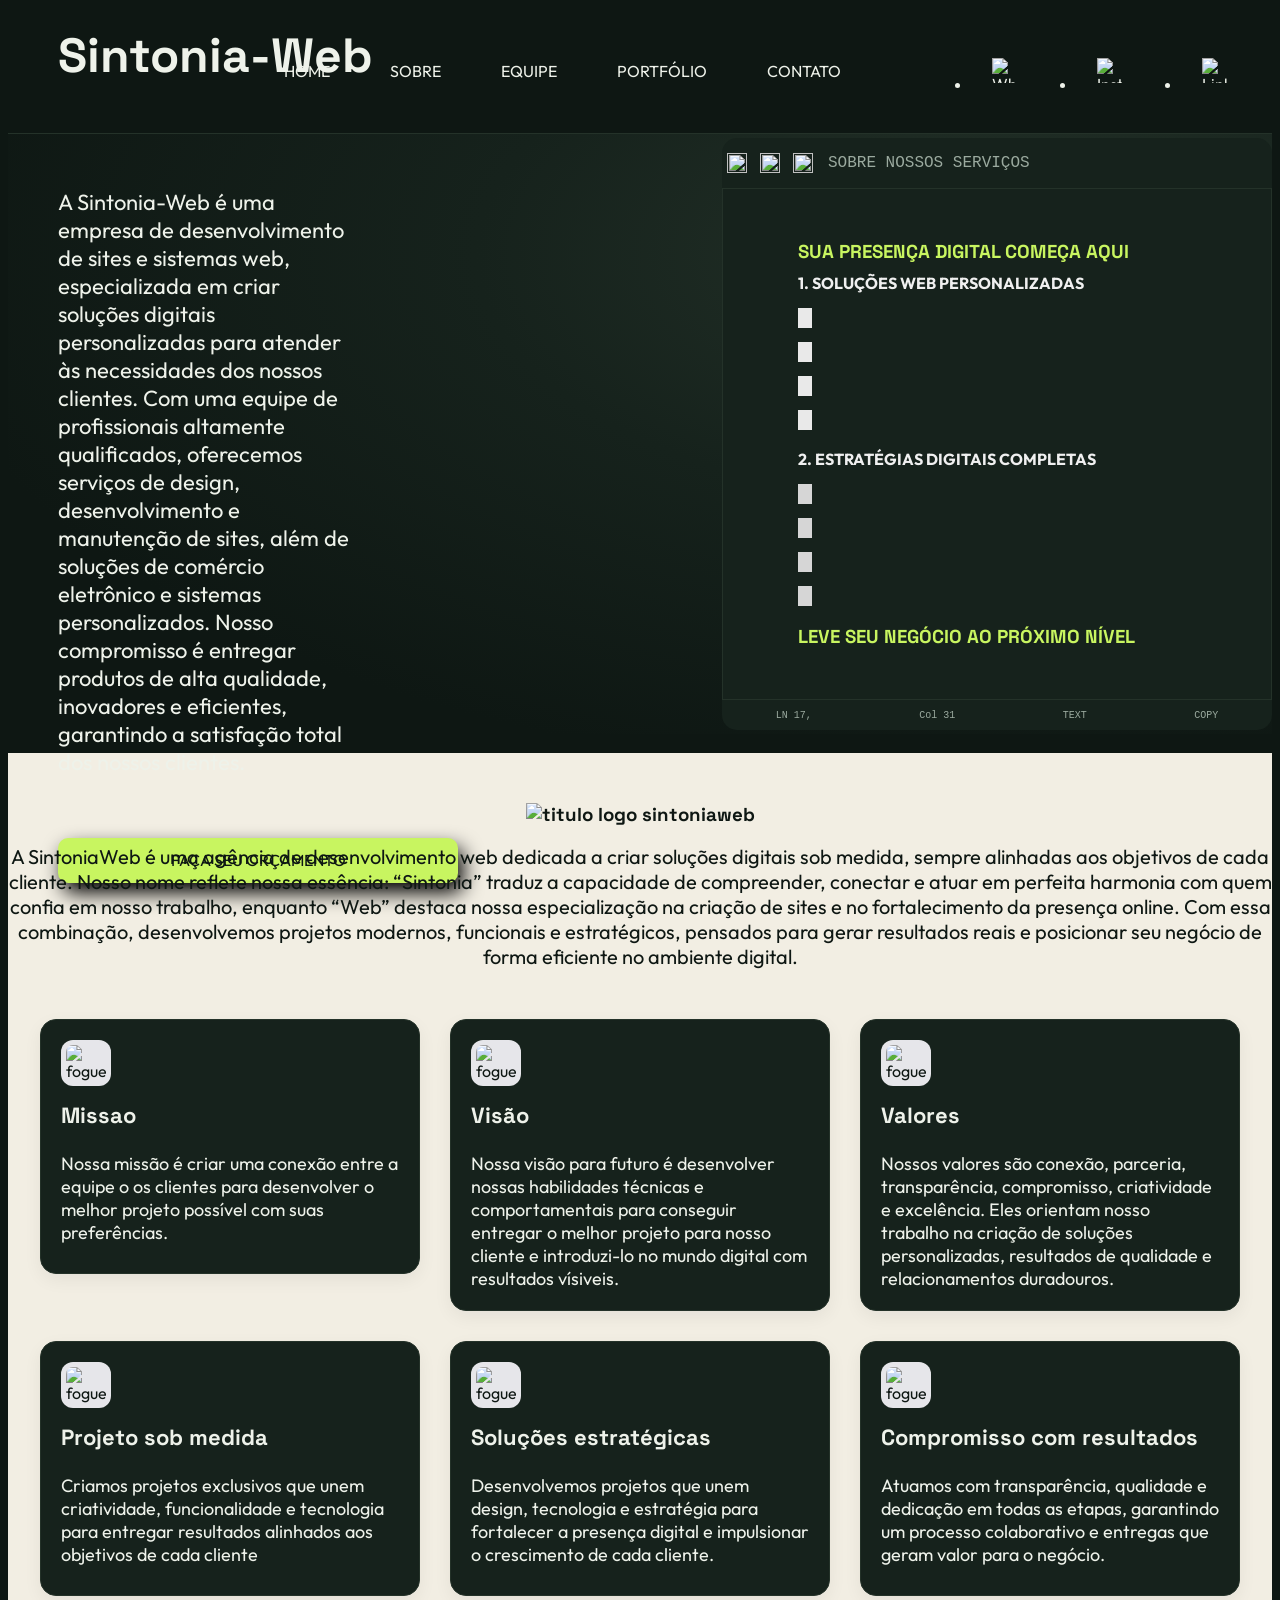
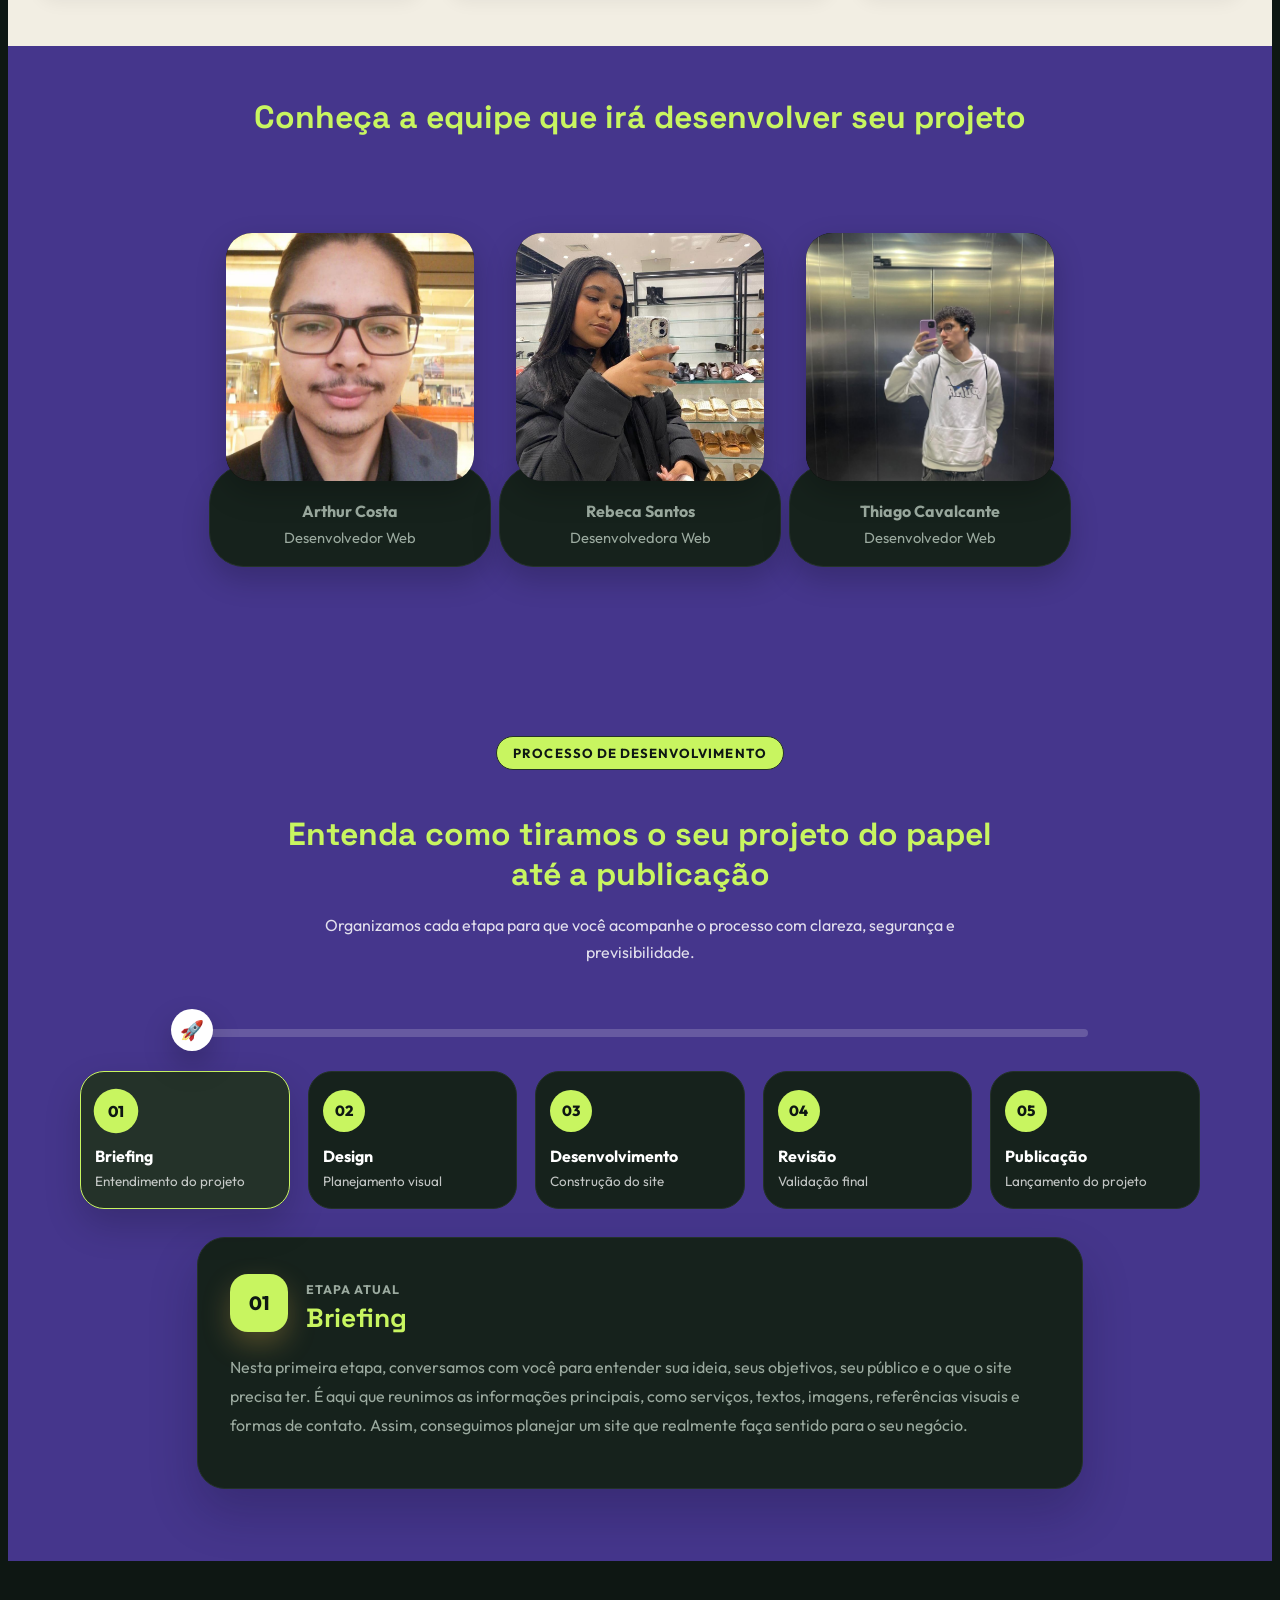
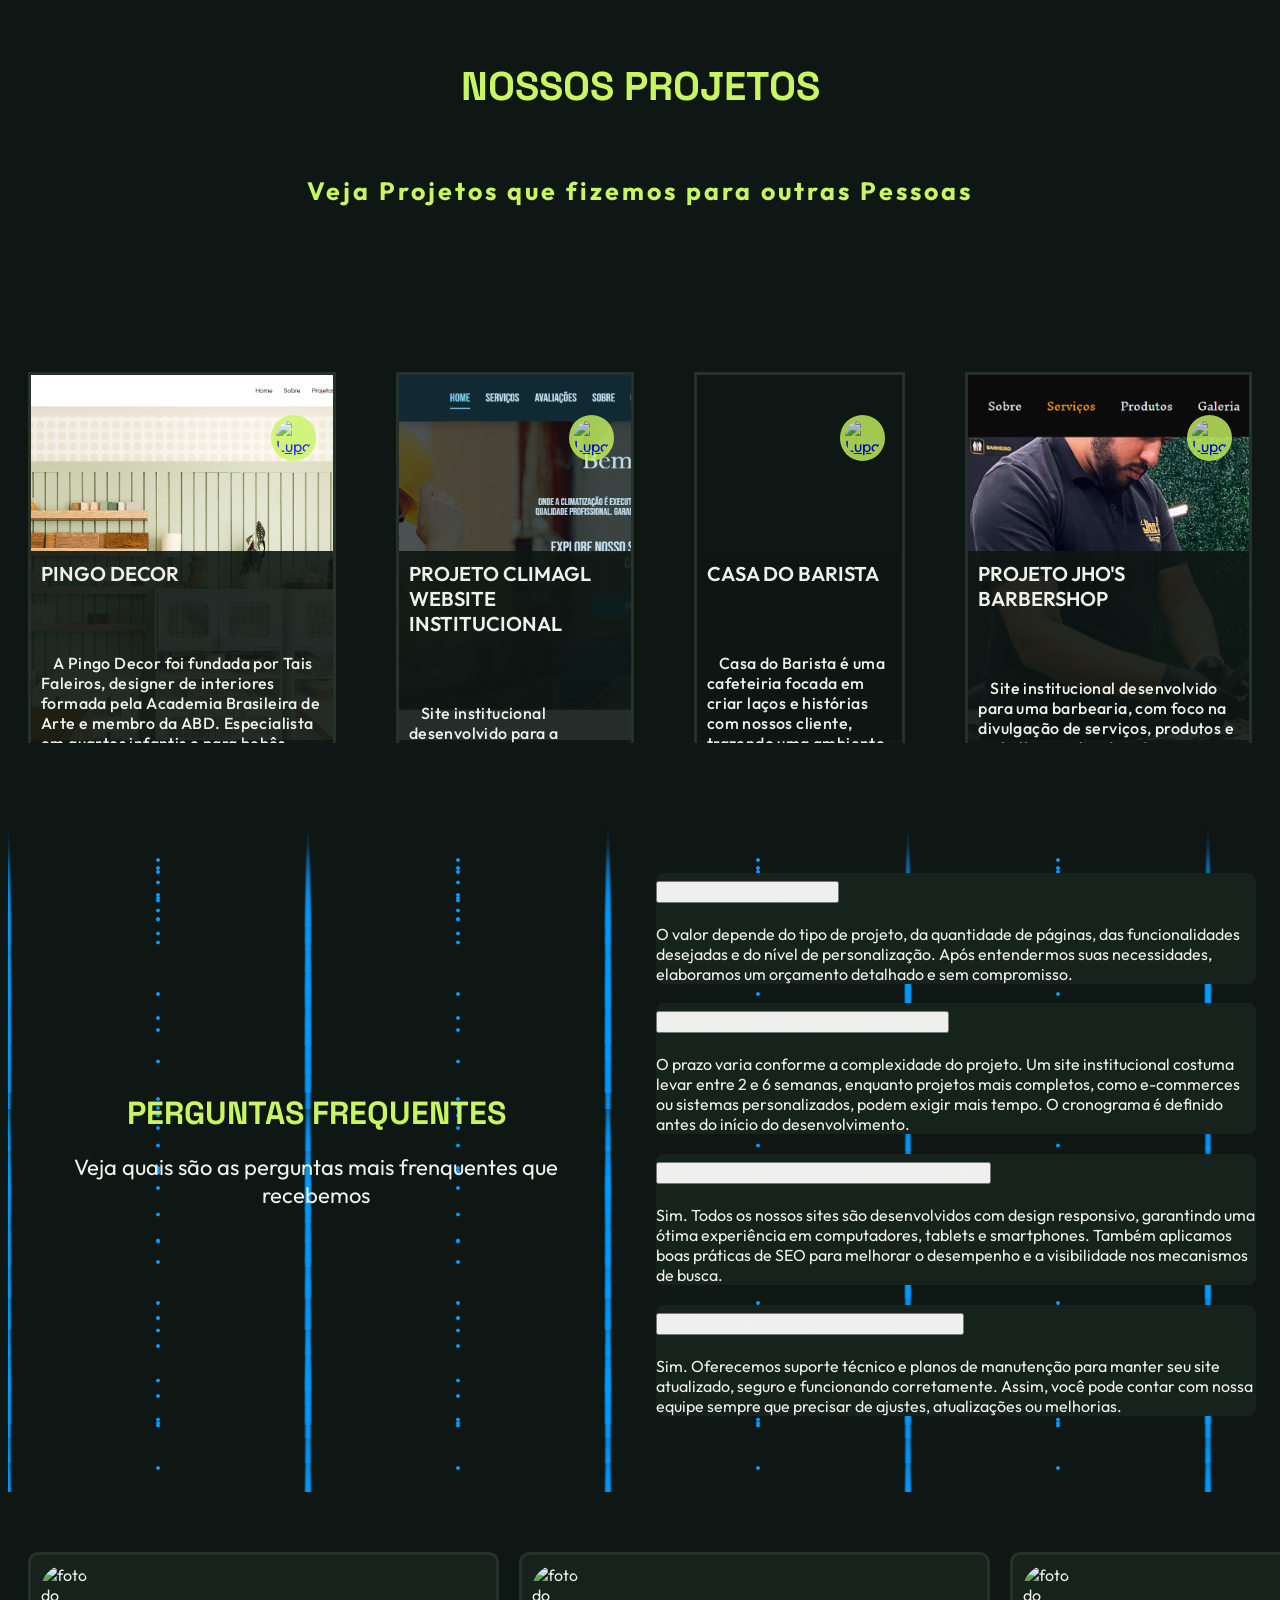
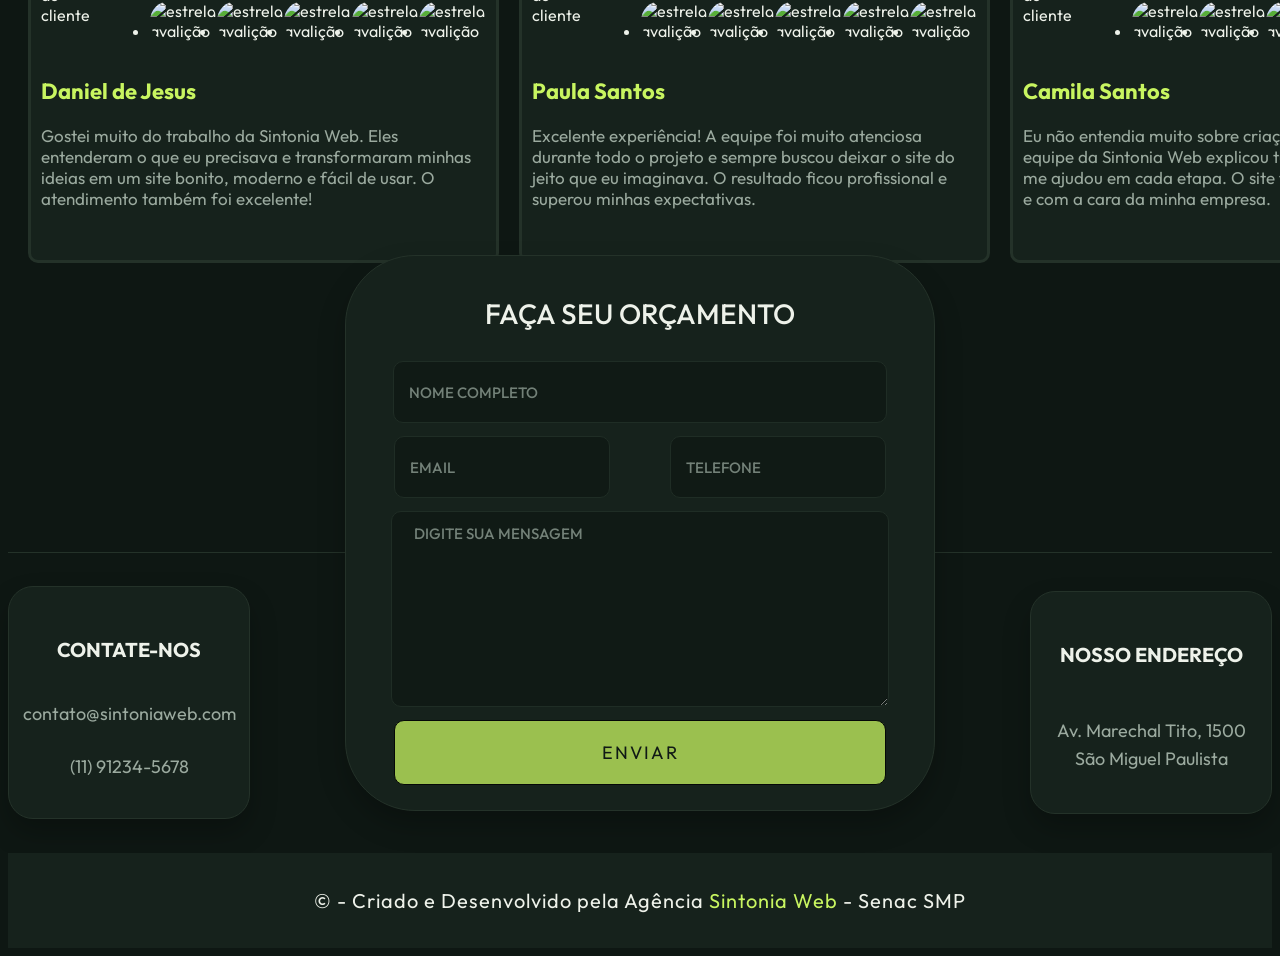
==== commit feffb634: "mudanças nas imagens e visual do site" ====
--- a/index.html
+++ b/index.html
@@ -176,7 +176,7 @@
         <!-- PARTE ANA -->
 
 
-        <section class="sobre" id="sobre" style="background: #F2EEE3;">
+        <section class="sobre" id="sobre" style="background: #aceaf8c9;">
 
             <!-- SINTONIAWEB sobre texto -->
             <div class="texto">
@@ -281,7 +281,7 @@
         <!-- <section class="box-equipe">
     
 </section> -->
-        <section class="equipe" id="equipe" style="   background: #0E1713;">
+        <section class="equipe" id="equipe" style="   background: #45368c;">
             <div class="equipe-conteudo">
                 <h2>Conheça a equipe que irá desenvolver seu projeto</h2>
 
@@ -289,14 +289,14 @@
                     <article class="card-equipe">
                         <div class="card-topo">
                             <figure class="card-foto">
-                                <img src="assets/foto-gabriele.jpg" alt="Gabriele Cassiano - Desenvolvedora Web">
+                                <img src="assets/Arthur.jpg" alt="Gabriele Cassiano - Desenvolvedora Web">
                             </figure>
                         </div>
 
                         <div class="card-base">
                             <div class="info-equipe">
-                                <strong>Gabriele Cassiano</strong>
-                                <span>Desenvolvedora Web</span>
+                                <strong>Arthur Costa</strong>
+                                <span>Desenvolvedor Web</span>
                             </div>
 
                             <div class="card-extra">
@@ -323,14 +323,14 @@
                     <article class="card-equipe">
                         <div class="card-topo">
                             <figure class="card-foto">
-                                <img src="assets/anthony.jpg" alt="Integrante 2 - Desenvolvedor Web">
+                                <img src="assets/Rebeca.jpg" alt="Integrante 2 - Desenvolvedor Web">
                             </figure>
                         </div>
 
                         <div class="card-base">
                             <div class="info-equipe">
-                                <strong>Anthony Santos</strong>
-                                <span>Desenvolvedor Web</span>
+                                <strong>Rebeca Santos</strong>
+                                <span>Desenvolvedora Web</span>
                             </div>
 
                             <div class="card-extra">
@@ -356,13 +356,13 @@
                     <article class="card-equipe">
                         <div class="card-topo">
                             <figure class="card-foto">
-                                <img src="assets/andré.jpg" alt="Integrante 3 - Desenvolvedora Web">
+                                <img src="assets/Thiago.jpg" alt="Integrante 3 - Desenvolvedora Web">
                             </figure>
                         </div>
 
                         <div class="card-base">
                             <div class="info-equipe">
-                                <strong>André Silva</strong>
+                                <strong>Thiago Cavalcante</strong>
                                 <span>Desenvolvedor Web</span>
                             </div>
 
@@ -386,38 +386,6 @@
                         </div>
                     </article>
 
-                    <article class="card-equipe">
-                        <div class="card-topo">
-                            <figure class="card-foto">
-                                <img src="assets/ana.jpg" alt="Integrante 4 - Designer UX UI">
-                            </figure>
-                        </div>
-
-                        <div class="card-base">
-                            <div class="info-equipe">
-                                <strong>Ana Silva</strong>
-                                <span>Desenvolvedora Web</span>
-                            </div>
-
-                            <div class="card-extra">
-                                <nav class="redes-sociais" aria-label="Redes Sociais do Integrante 4">
-                                    <a href="#" data-placeholder-link aria-label="Whatsapp">
-                                        <img src="assets/whatsapp-roxo.png" alt="Logo Whatsapp">
-                                    </a>
-                                    <a href="#" data-placeholder-link aria-label="Instagram">
-                                        <img src="assets/instagram-roxo.png" alt="Logo Instagram">
-                                    </a>
-                                    <a href="#" data-placeholder-link aria-label="LinkedIn">
-                                        <img src="assets/linkedin-roxo.png" alt="Logo LinkedIn">
-                                    </a>
-                                </nav>
-
-                                <button class="botao" type="button" data-modal="modal-integrante-4">
-                                    Veja +
-                                </button>
-                            </div>
-                        </div>
-                    </article>
                 </div>
             </div>
         </section>
@@ -426,14 +394,11 @@
         <dialog id="modal-gabriele" class="modal-equipe">
             <article class="modal-equipe-conteudo">
                 <button type="button" class="fechar-modal" aria-label="Fechar modal">x</button>
-                <img class="modal-equipe-foto" src="assets/foto-gabriele.jpg" alt="Gabriele Cassiano">
+                <img class="modal-equipe-foto" src="assets/Arthur.jpg" alt="Gabriele Cassiano">
                 <div class="modal-equipe-texto">
-                    <h3>Gabriele Cassiano</h3>
-                    <p>Desenvolvedora web e estudante de tecnologia, Gabriele Cassiano atua na criação de sites
-                        modernos,
-                        responsivos e funcionais. Com conhecimentos em HTML, CSS, JavaScript, PHP e MySQL, busca
-                        transformar ideias em projetos reais, ajudando profissionais e negócios a construírem uma
-                        presença digital mais clara, profissional e confiável.
+                    <h3>Arthur Costa</h3>
+                    <p>
+                        Texto
                     </p>
                 </div>
             </article>
@@ -442,17 +407,16 @@
         <dialog id="modal-integrante-2" class="modal-equipe">
             <article class="modal-equipe-conteudo">
                 <button type="button" class="fechar-modal" aria-label="Fechar modal">x</button>
-                <img class="modal-equipe-foto" src="assets/anthony.jpg" alt="Integrante 2">
+                <img class="modal-equipe-foto" src="assets/Rebeca.jpg" alt="Integrante 2">
                 <div class="modal-equipe-texto">
-                    <h3>Integrante 2</h3>
-                    <p>Meu nome é Anthony Reis, tenho 17 anos. Sou Desenvolvedor Web e Design Gráfico. Uso linguagens
-                        como HTML, CSS E JS. Uso adobe PhotoShop e Illustrator.
+                    <h3>Rebeca Santos</h3>
+                    <p>
+                        Desenvolvedora web e estudante de tecnologia, Rebeca Santos atua na criação de sites modernos, responsivos e funcionais.
+                       Busca transformar ideias em projetos reais, ajudando profissionais e negócios a construírem uma presença digital mais clara, profissional e confiável.
                     </p>
                     <ul>
-                        <li>Desenvolvedor Web - CEDESP</li>
                         <li>Formacao: Tecnico em Informatica para Internet - SENAC</li>
-                        <li>Design Gráfico - CEDESP</li>
-                        <li>Especialidade: HTML, CSS, JavaScript, PHP, MySQL, adobe PhotoShop, adobe Illustrator
+                        <li>Especialidade: HTML, CSS, Banco de Dados
                         </li>
                     </ul>
                 </div>
@@ -462,37 +426,22 @@
         <dialog id="modal-integrante-3" class="modal-equipe">
             <article class="modal-equipe-conteudo">
                 <button type="button" class="fechar-modal" aria-label="Fechar modal">x</button>
-                <img class="modal-equipe-foto" src="assets/andré.jpg" alt="Integrante 3">
+                <img class="modal-equipe-foto" src="assets/Thiago.jpg" alt="Integrante 3">
                 <div class="modal-equipe-texto">
-                    <h3>Integrante 3</h3>
-                    <p>Estudante do Ensino Médio e do SENAC, em formação e constante aprendizado na área de
-                        Desenvolvimento Web.</p>
+                    <h3>Thiago Cavalcante</h3>
+                    <p>Sou desenvolvedor web em formação, com foco em Front-end e criação de interfaces modernas, intuitivas e responsivas.
+                        além de experiência com estilização, estruturação de layouts e desenvolvimento de páginas web. Busco transformar ideias em experiências digitais funcionais,
+                         valorizando o design, a usabilidade e a qualidade do código.
+                    </p>
                     <ul>
                         <li>Formacao: Tecnico em Informatica para Internet - SENAC</li>
-                        <li>Especialidade: HTML, CSS, JavaScript e boas praticas de front-end</li>
+                        <li>Especialidade: HTML, CSS, JavaScript, PHP e Laravel</li>
                     </ul>
                 </div>
             </article>
         </dialog>
 
-        <dialog id="modal-integrante-4" class="modal-equipe">
-            <article class="modal-equipe-conteudo">
-                <button type="button" class="fechar-modal" aria-label="Fechar modal">x</button>
-                <img class="modal-equipe-foto" src="assets/ana.jpg" alt="Integrante 4">
-                <div class="modal-equipe-texto">
-                    <h3>Integrante 4</h3>
-                    <p>Designer com foco em UX/UI, identidade visual e organizacao de interfaces para que cada projeto
-                        tenha clareza e personalidade.</p>
-                    <ul>
-                        <li>Formacao: Tecnico em Informatica para Internet - SENAC</li>
-                        <li>Especialidade: UX/UI, prototipacao e design de interfaces</li>
-                    </ul>
-                </div>
-            </article>
-        </dialog>
-
-        
-        <section class="processo-site" aria-labelledby="processo-site-titulo" style="   background: #0E1713;">
+        <section class="processo-site" aria-labelledby="processo-site-titulo" style="   background: #45368c;">
             <div class="processo-site-cabecalho">
                 <p class="processo-site-etiqueta">Processo de desenvolvimento</p>
                 <h2 id="processo-site-titulo">Entenda como tiramos o seu projeto do papel até a publicação</h2>
@@ -599,23 +548,22 @@
 
             <div class="carrossel">
                 <article class="box1">
-                    <a href="assets/atlas.jpg" data-lity data-lity-desc="Atlas"><span>image</span><img
+                    <a href="assets/Pingo Decor.png" data-lity data-lity-desc="Atlas"><span>image</span><img
                             src="assets/lupa-azul.svg" alt="Lupa"></a>
                     <div class="info-container">
-                        <h4>Atlas</h4>
-                        <p>A Atlas – Dedicamos à formação de atletas no bairro. Nossa missão é identificar talentos,
-                            desenvolver habilidades técnicas, físicas e mentais, e preparar cada aluno para os desafios
-                            dentro e fora do esporte.</p>
+                        <h4>Pingo Decor</h4>
+                        <p>A Pingo Decor foi fundada por Tais Faleiros, designer de interiores formada pela Academia Brasileira de Arte e membro da ABD.
+                             Especialista em quartos infantis e para bebês,  
+                             possui 15 anos de experiência no segmento, com mais de 800 ambientes e cenários produzidos.</p>  
                     </div>
                 </article>
                 <article class="box2">
-                    <a href="assets/anamalis.png" data-lity data-lity-desc="Animalis"><span>image</span><img
+                    <a href="assets/Pedreiro.png" data-lity data-lity-desc="Animalis"><span>image</span><img
                             src="assets/lupa-azul.svg" alt="Lupa"></a>
                     <div class="info-container">
-                        <h4>Animalis</h4>
-                        <p> A Animalis é uma clínica veterinária voltada ao cuidado de animais, oferecendo serviços
-                            essenciais para a saúde e bem-estar dos pets. Possuimos atendimento especializado, equipe e
-                            estrutura para consultas, vacinas, exames e cirurgias.</p>
+                        <h4>Projeto Climagl Website Institucional</h4>
+                        <p> Site institucional desenvolvido para a Climagl, especializada em climatização e refrigeração, com design responsivo, 
+                            navegação intuitiva e páginas de serviços, avaliações, informações da empresa e contato.</p>
                     </div>
                 </article>
                 <article class="box3">
@@ -630,13 +578,13 @@
                     </div>
                 </article>
                 <article class="box4">
-                    <a href="assets/rosa-fisio.png" data-lity
-                        data-lity-desc="Rosa Fisioterapia"><span>image</span><img src="assets/lupa-azul.svg"
+                    <a href="assets/Projeto jhown.png" data-lity
+                        data-lity-desc="Jhown Bárbeiro"><span>image</span><img src="assets/lupa-azul.svg"
                             alt="Lupa"></a>
                     <div class="info-container">
-                        <h4>Rosa Fisioterapia</h4>
-                        <p> Rosa Fisioterapia é uma clínica especializada de Fisioterapia, aroamterapia, yoga e
-                            acunputura focada em trazer uma melhora vísivel à sua saúde física e mental.
+                        <h4>Projeto Jho's Barbershop</h4>
+                        <p> Site institucional desenvolvido para uma barbearia, com foco na divulgação de serviços, produtos e trabalhos realizados.
+                         Conta com páginas de apresentação, galeria, serviços, produtos e contato, além de design responsivo para diferentes dispositivos.
                         </p>
                     </div>
                 </article>
@@ -864,11 +812,12 @@
 
     <script src="https://code.jquery.com/jquery-3.7.1.js"
         integrity="sha256-eKhayi8LEQwp4NKxN+CfCh+3qOVUtJn3QNZ0TciWLP4=" crossorigin="anonymous"></script>
-    <script src="js/lity.min.js"></script>
-    <script src="js/accordion.min.js"></script>
-    <script src="js/slick.min.js"></script>
-    <script src="js/wow.min.js"></script>
-    <script src="js/script.js"></script>
+    <script src="JS/lity.min.js"></script>
+    <script src="JS/accordion.min.js"></script>
+    <script src="JS/slick.min.js"></script>
+    <script src="JS/wow.min.js"></script>
+    <script src="JS/script.js"></script>
+
 
 </body>
 
--- a/CSS/style.css
+++ b/CSS/style.css
@@ -589,15 +589,13 @@
     font-family: var(--font-ti­tulo);
 }
 
-.grupo-card,
-.linha-tempo ol {
+.grupo-card {
     display: grid;
-    grid-template-columns: repeat(4, minmax(220px, 250px));
+    grid-template-columns: repeat(3, minmax(220px, 250px));
     justify-content: center;
-    gap: 60px;
+    gap: 40px;
     align-items: start;
 }
-
 .card-equipe {
     position: relative;
     width: 100%;
@@ -1197,7 +1195,7 @@
 
 
 .carrossel .slick-slide>div {
-    height: 35%;
+    height: 40%;
 }
 
 .carrossel article {
@@ -1214,12 +1212,12 @@
 }
 
 .box1 {
-    background-image: url(../assets/atlas.jpg);
+    background-image: url(../assets/Pingo\ Decor.png);
 
 }
 
 .box2 {
-    background-image: url(../assets/anamalis.png);
+    background-image: url(../assets/Pedreiro.png);
 
 }
 
@@ -1229,7 +1227,7 @@
 }
 
 .box4 {
-    background-image: url(../assets/rosa-fisio.png);
+    background-image: url(../assets/Projeto\ jhown.png);
 
 }
 
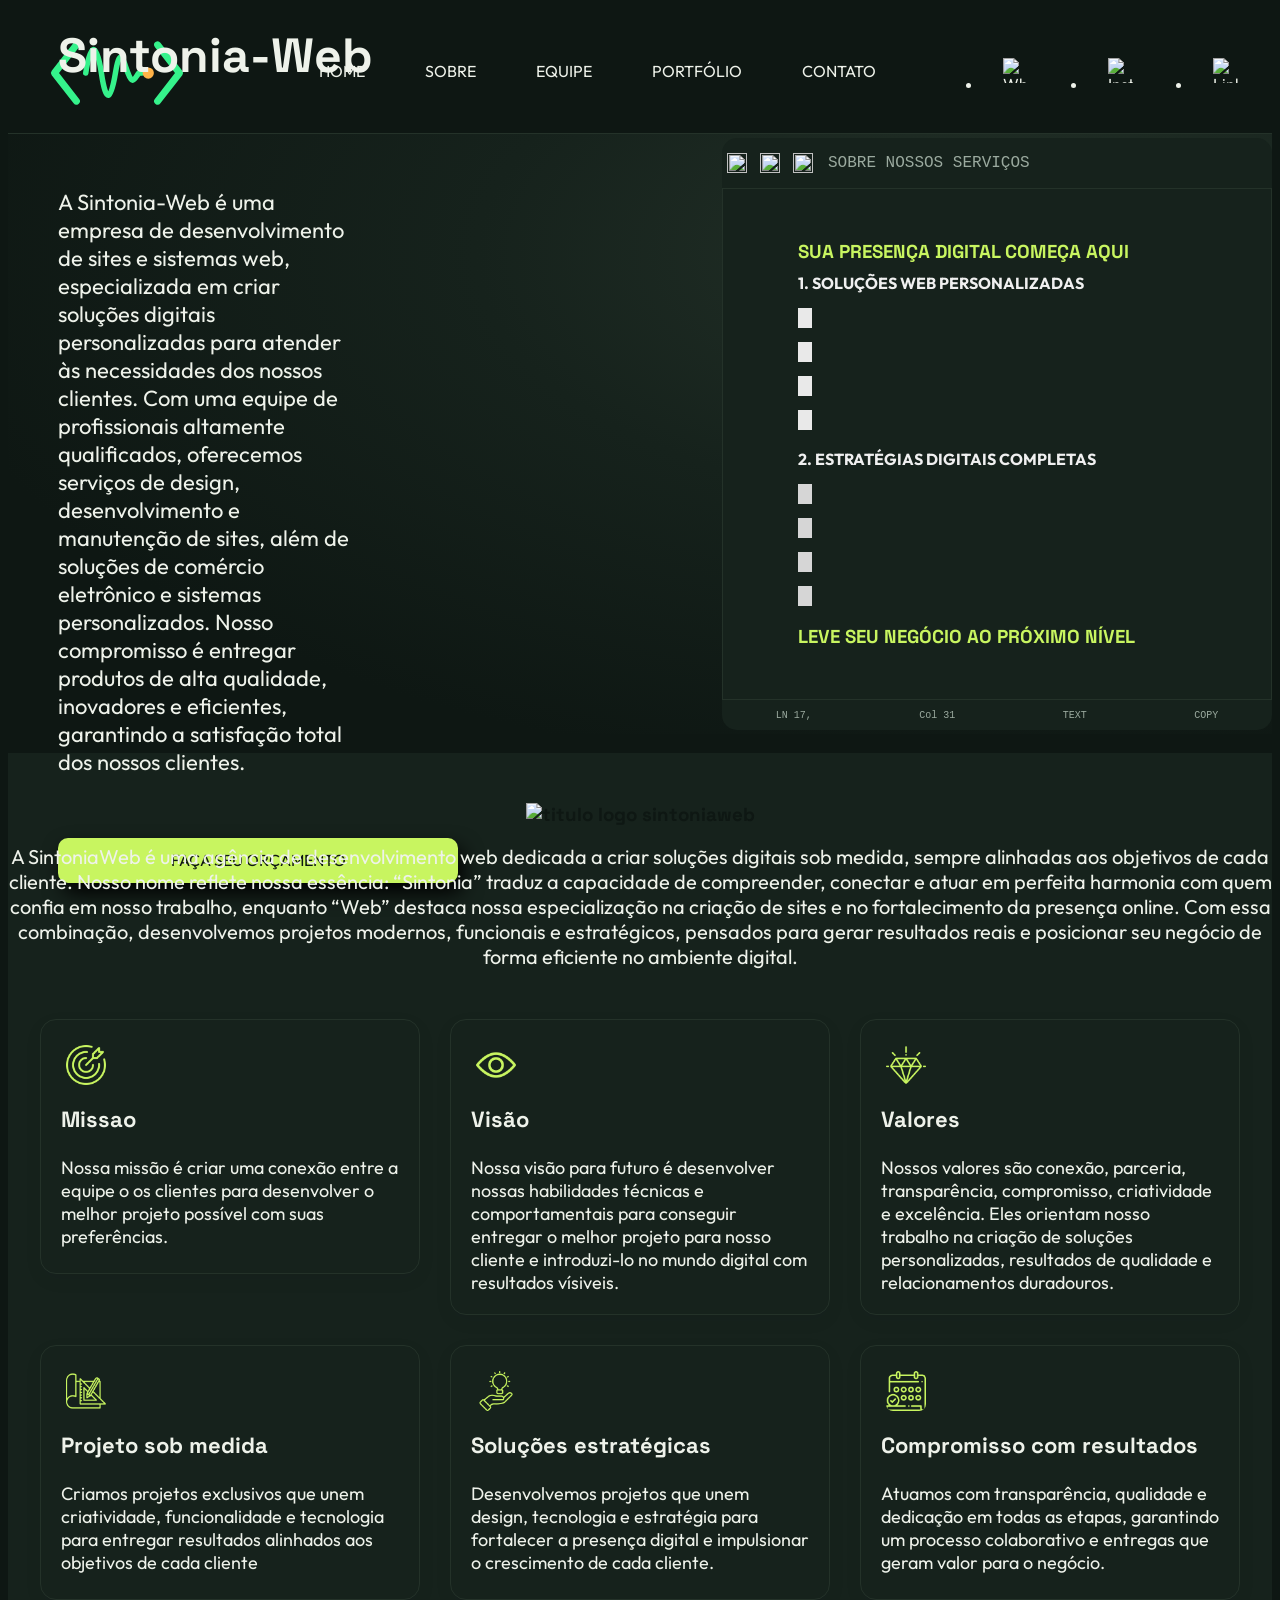
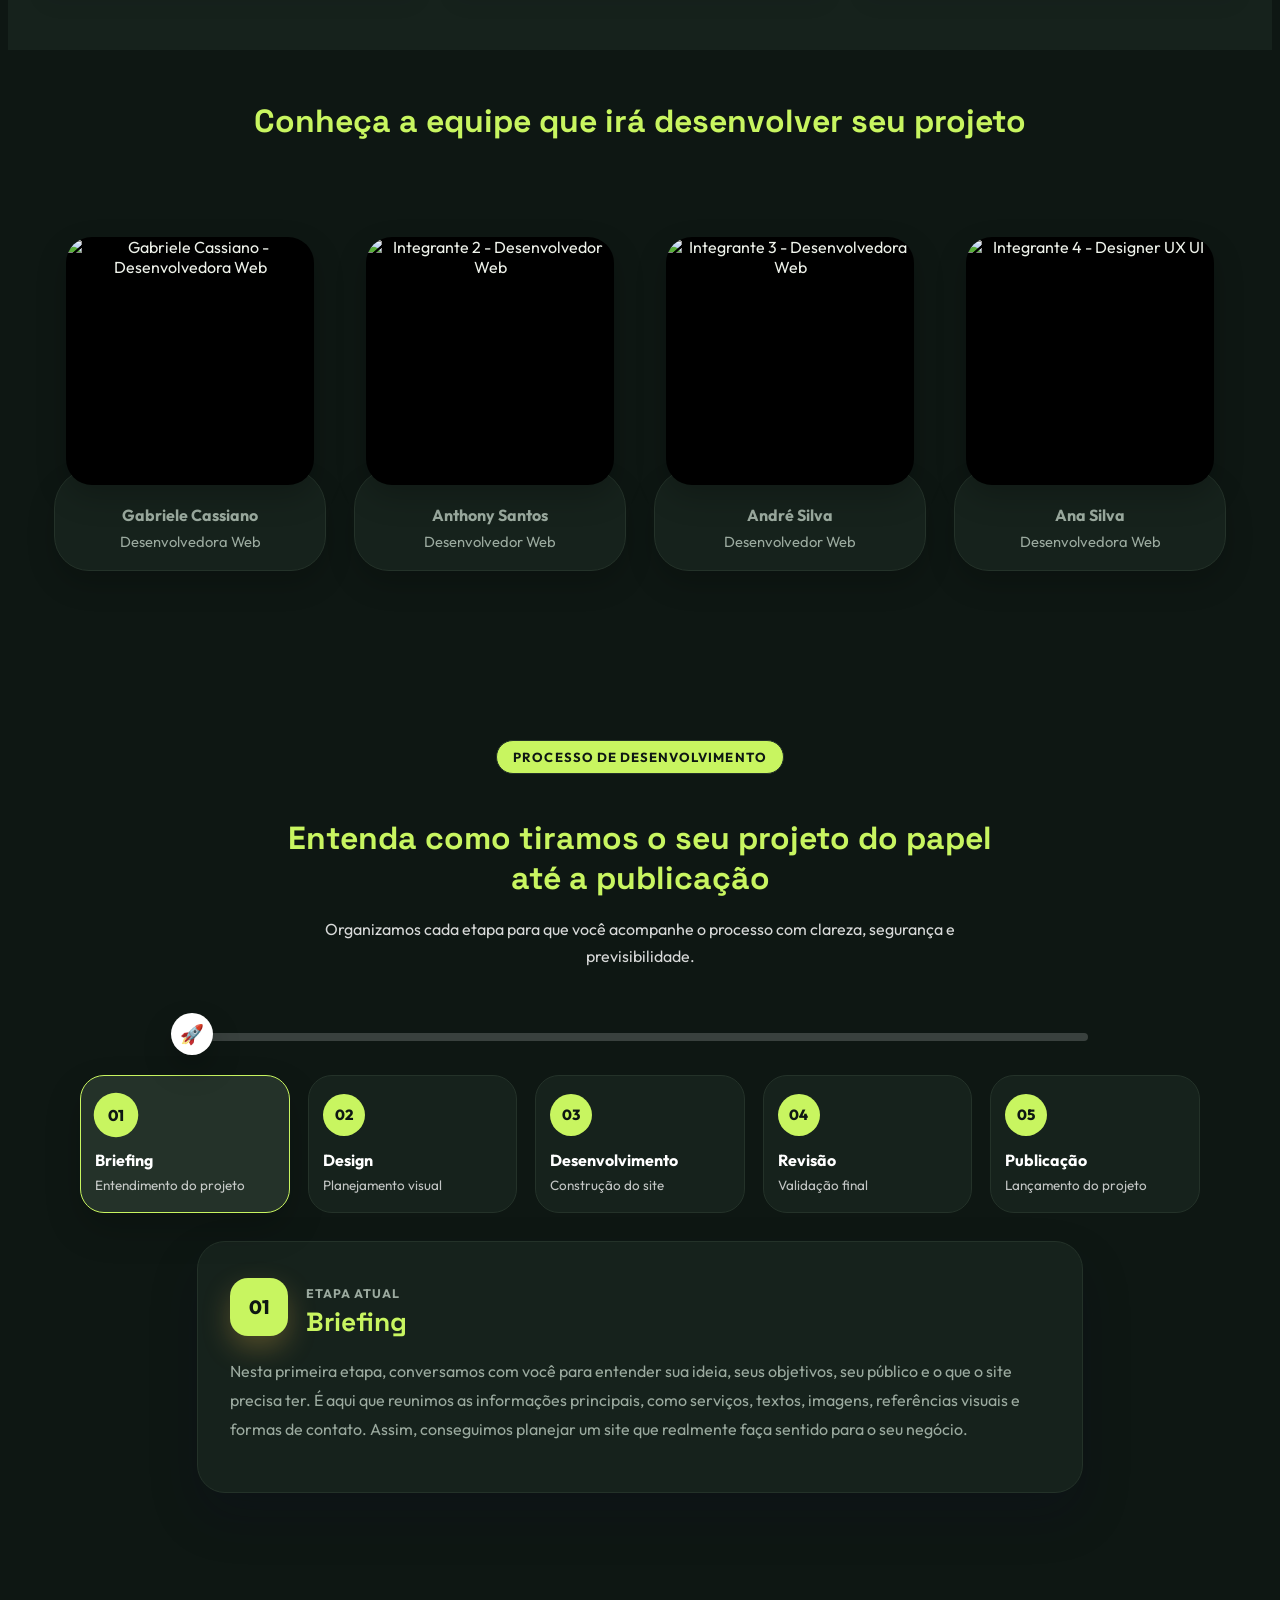
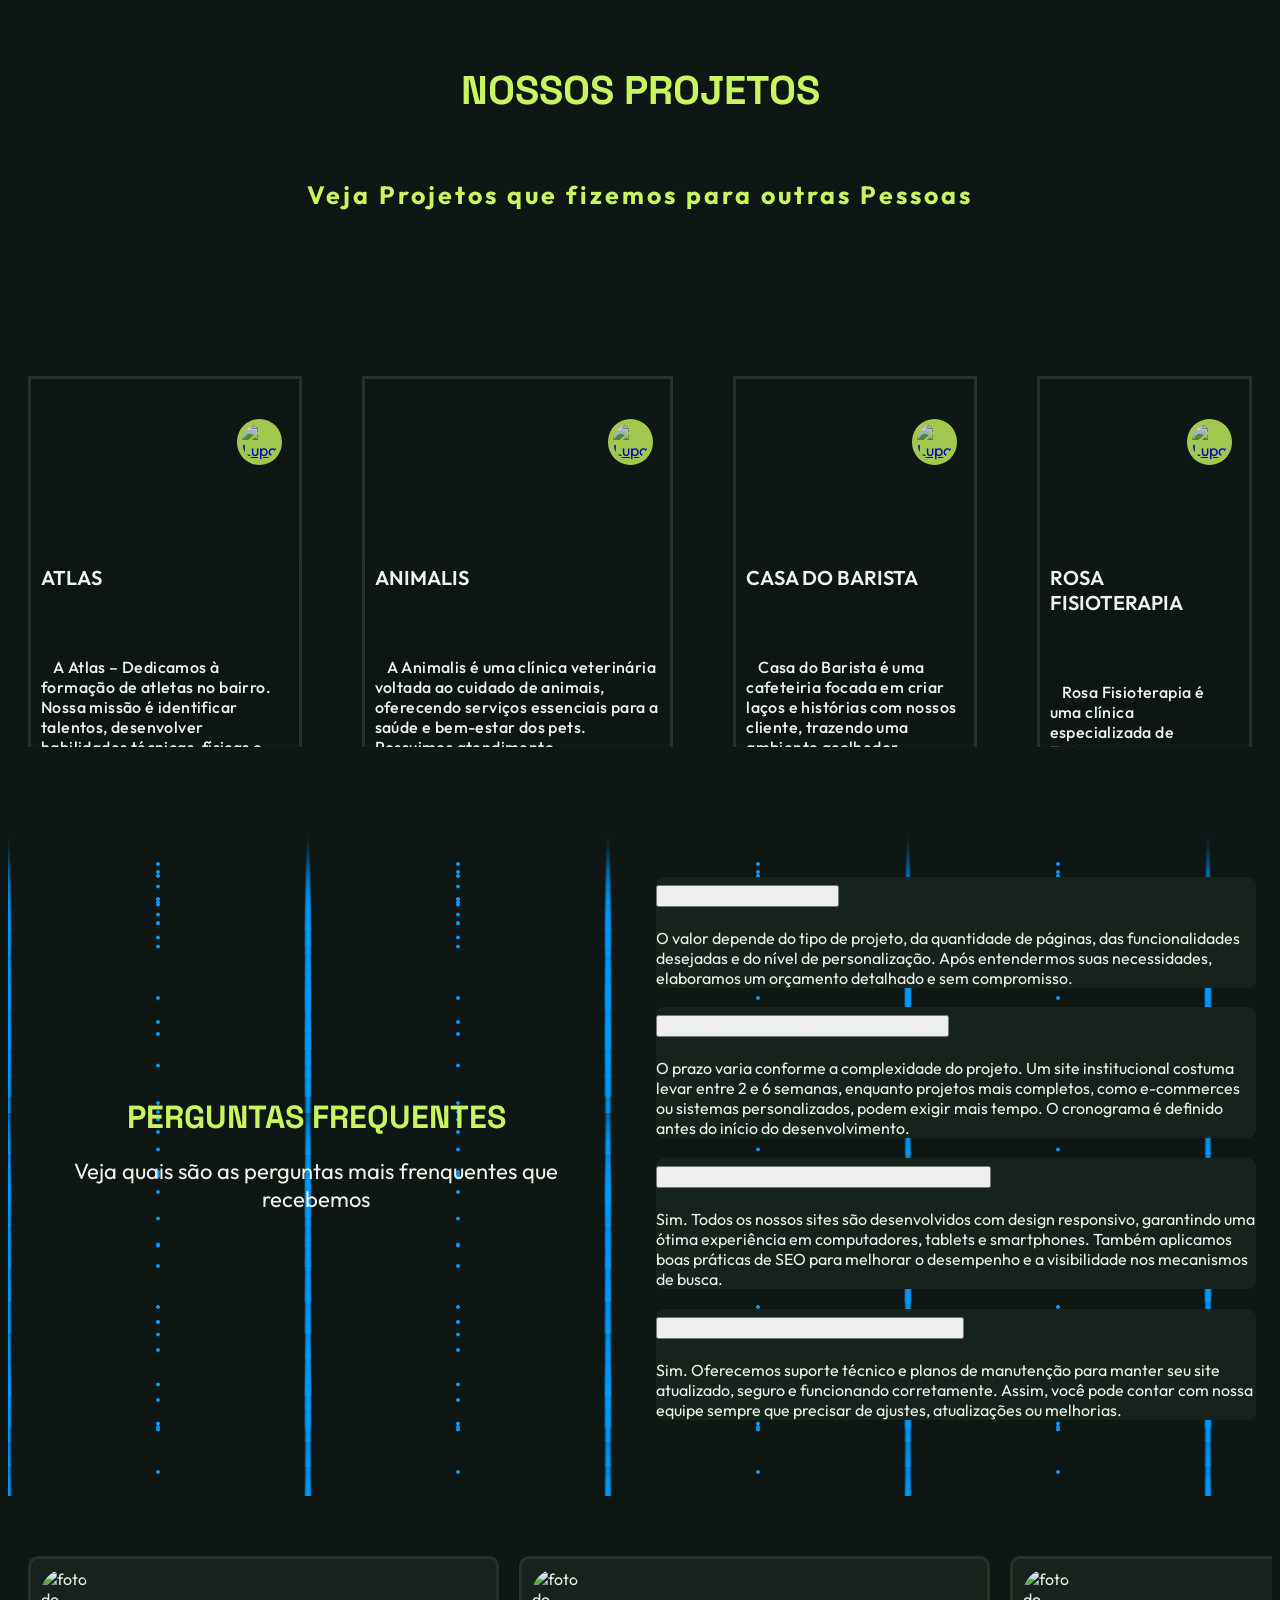
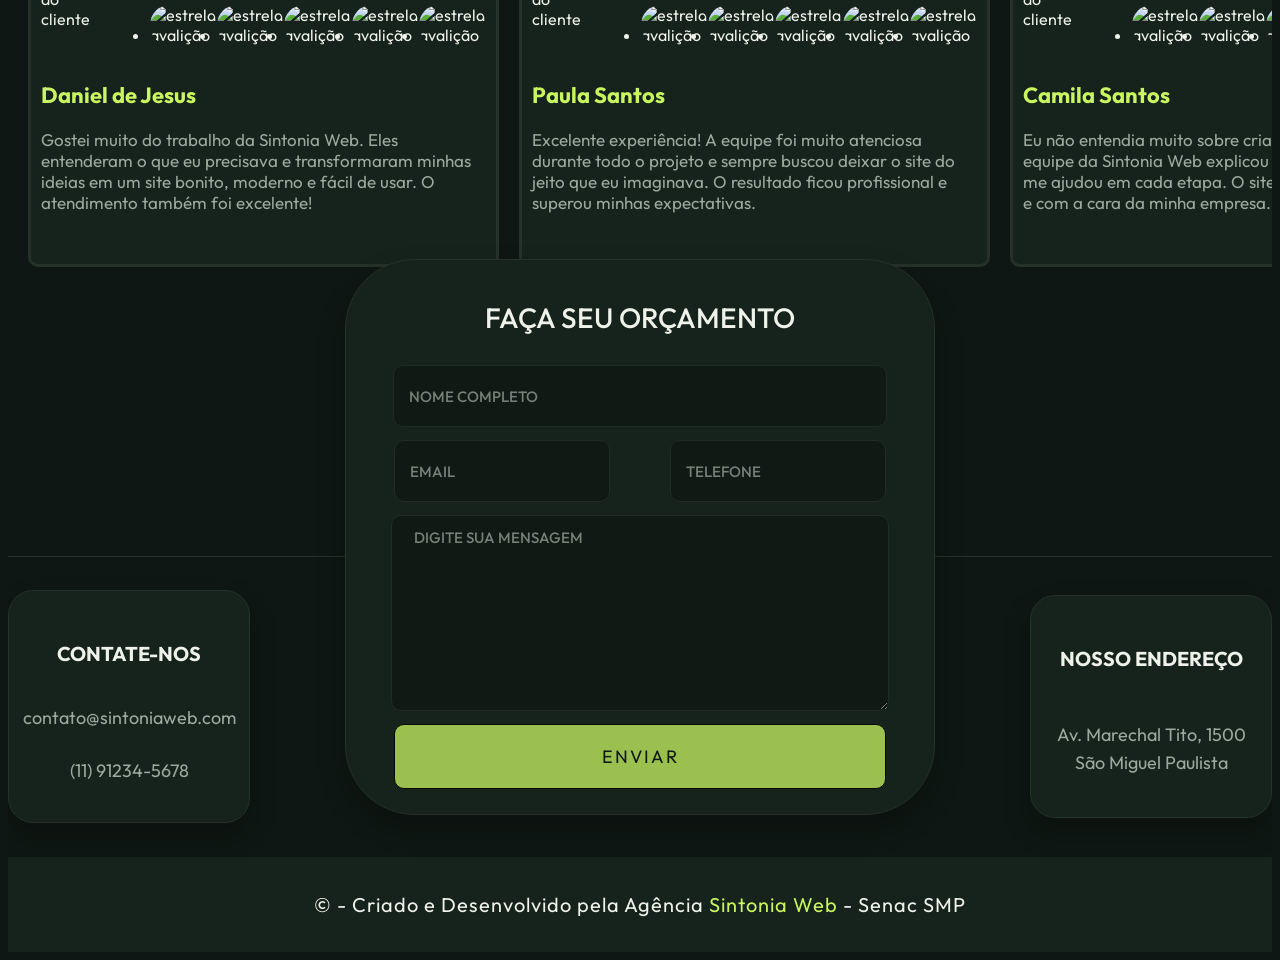
==== commit ea095243: "mudanças na logo e e imagens da seção sobre" ====
--- a/index.html
+++ b/index.html
@@ -176,7 +176,7 @@
         <!-- PARTE ANA -->
 
 
-        <section class="sobre" id="sobre" style="background: #aceaf8c9;">
+        <section class="sobre" id="sobre" style="background: #F2EEE3;">
 
             <!-- SINTONIAWEB sobre texto -->
             <div class="texto">
@@ -203,7 +203,7 @@
                 <div class="card">
 
                     <article>
-                        <img src="assets/foguete-gradiente-azulroxo.png" alt="foguete">
+                        <img src="assets/missao.png" alt="Missão">
                         <h4>Missao</h4>
                         <p>Nossa missão é criar uma conexão entre a equipe o os clientes para desenvolver o melhor
                             projeto possível com suas preferências.</p>
@@ -213,7 +213,7 @@
 
                 <div class="card">
                     <article>
-                        <img src="assets/foguete-gradiente-azulroxo.png" alt="foguete">
+                        <img src="assets/visualizar.png" alt="Visão">
                         <h4>Visão</h4>
                         <p>Nossa visão para futuro é desenvolver nossas habilidades técnicas e comportamentais para
                             conseguir entregar o melhor projeto para nosso cliente e introduzi-lo no mundo digital com
@@ -223,7 +223,7 @@
 
                 <div class="card">
                     <article>
-                        <img src="assets/foguete-gradiente-azulroxo.png" alt="foguete">
+                        <img src="assets/valor.png" alt="Valores">
                         <h4>Valores</h4>
                         <p>Nossos valores são conexão, parceria, transparência, compromisso, criatividade e excelência.
                             Eles orientam nosso trabalho na criação de soluções personalizadas, resultados de qualidade
@@ -234,7 +234,7 @@
                 <div class="card">
 
                     <article>
-                        <img src="assets/foguete-gradiente-azulroxo.png" alt="foguete">
+                        <img src="assets/projeto.png" alt="projeto">
                         <h4>Projeto sob medida</h4>
                         <p>Criamos projetos exclusivos que unem criatividade, funcionalidade e tecnologia para entregar
                             resultados alinhados aos objetivos de cada cliente</p>
@@ -244,7 +244,7 @@
 
                 <div class="card">
                     <article>
-                        <img src="assets/foguete-gradiente-azulroxo.png" alt="foguete">
+                        <img src="assets/solucao.png" alt="solução">
                         <h4>Soluções estratégicas</h4>
                         <p>Desenvolvemos projetos que unem design, tecnologia e estratégia para fortalecer a presença
                             digital e impulsionar o crescimento de cada cliente.</p>
@@ -253,7 +253,7 @@
 
                 <div class="card">
                     <article>
-                        <img src="assets/foguete-gradiente-azulroxo.png" alt="foguete">
+                        <img src="assets/compromisso.png" alt="Compromisso">
                         <h4>Compromisso com resultados</h4>
                         <p>Atuamos com transparência, qualidade e dedicação em todas as etapas, garantindo um processo
                             colaborativo e entregas que geram valor para o negócio.</p>
@@ -281,7 +281,7 @@
         <!-- <section class="box-equipe">
     
 </section> -->
-        <section class="equipe" id="equipe" style="   background: #45368c;">
+        <section class="equipe" id="equipe" style="   background: #0E1713;">
             <div class="equipe-conteudo">
                 <h2>Conheça a equipe que irá desenvolver seu projeto</h2>
 
@@ -289,14 +289,14 @@
                     <article class="card-equipe">
                         <div class="card-topo">
                             <figure class="card-foto">
-                                <img src="assets/Arthur.jpg" alt="Gabriele Cassiano - Desenvolvedora Web">
+                                <img src="assets/foto-gabriele.jpg" alt="Gabriele Cassiano - Desenvolvedora Web">
                             </figure>
                         </div>
 
                         <div class="card-base">
                             <div class="info-equipe">
-                                <strong>Arthur Costa</strong>
-                                <span>Desenvolvedor Web</span>
+                                <strong>Gabriele Cassiano</strong>
+                                <span>Desenvolvedora Web</span>
                             </div>
 
                             <div class="card-extra">
@@ -323,14 +323,14 @@
                     <article class="card-equipe">
                         <div class="card-topo">
                             <figure class="card-foto">
-                                <img src="assets/Rebeca.jpg" alt="Integrante 2 - Desenvolvedor Web">
+                                <img src="assets/anthony.jpg" alt="Integrante 2 - Desenvolvedor Web">
                             </figure>
                         </div>
 
                         <div class="card-base">
                             <div class="info-equipe">
-                                <strong>Rebeca Santos</strong>
-                                <span>Desenvolvedora Web</span>
+                                <strong>Anthony Santos</strong>
+                                <span>Desenvolvedor Web</span>
                             </div>
 
                             <div class="card-extra">
@@ -356,13 +356,13 @@
                     <article class="card-equipe">
                         <div class="card-topo">
                             <figure class="card-foto">
-                                <img src="assets/Thiago.jpg" alt="Integrante 3 - Desenvolvedora Web">
+                                <img src="assets/andré.jpg" alt="Integrante 3 - Desenvolvedora Web">
                             </figure>
                         </div>
 
                         <div class="card-base">
                             <div class="info-equipe">
-                                <strong>Thiago Cavalcante</strong>
+                                <strong>André Silva</strong>
                                 <span>Desenvolvedor Web</span>
                             </div>
 
@@ -386,6 +386,38 @@
                         </div>
                     </article>
 
+                    <article class="card-equipe">
+                        <div class="card-topo">
+                            <figure class="card-foto">
+                                <img src="assets/ana.jpg" alt="Integrante 4 - Designer UX UI">
+                            </figure>
+                        </div>
+
+                        <div class="card-base">
+                            <div class="info-equipe">
+                                <strong>Ana Silva</strong>
+                                <span>Desenvolvedora Web</span>
+                            </div>
+
+                            <div class="card-extra">
+                                <nav class="redes-sociais" aria-label="Redes Sociais do Integrante 4">
+                                    <a href="#" data-placeholder-link aria-label="Whatsapp">
+                                        <img src="assets/whatsapp-roxo.png" alt="Logo Whatsapp">
+                                    </a>
+                                    <a href="#" data-placeholder-link aria-label="Instagram">
+                                        <img src="assets/instagram-roxo.png" alt="Logo Instagram">
+                                    </a>
+                                    <a href="#" data-placeholder-link aria-label="LinkedIn">
+                                        <img src="assets/linkedin-roxo.png" alt="Logo LinkedIn">
+                                    </a>
+                                </nav>
+
+                                <button class="botao" type="button" data-modal="modal-integrante-4">
+                                    Veja +
+                                </button>
+                            </div>
+                        </div>
+                    </article>
                 </div>
             </div>
         </section>
@@ -394,11 +426,14 @@
         <dialog id="modal-gabriele" class="modal-equipe">
             <article class="modal-equipe-conteudo">
                 <button type="button" class="fechar-modal" aria-label="Fechar modal">x</button>
-                <img class="modal-equipe-foto" src="assets/Arthur.jpg" alt="Gabriele Cassiano">
+                <img class="modal-equipe-foto" src="assets/foto-gabriele.jpg" alt="Gabriele Cassiano">
                 <div class="modal-equipe-texto">
-                    <h3>Arthur Costa</h3>
-                    <p>
-                        Texto
+                    <h3>Gabriele Cassiano</h3>
+                    <p>Desenvolvedora web e estudante de tecnologia, Gabriele Cassiano atua na criação de sites
+                        modernos,
+                        responsivos e funcionais. Com conhecimentos em HTML, CSS, JavaScript, PHP e MySQL, busca
+                        transformar ideias em projetos reais, ajudando profissionais e negócios a construírem uma
+                        presença digital mais clara, profissional e confiável.
                     </p>
                 </div>
             </article>
@@ -407,16 +442,17 @@
         <dialog id="modal-integrante-2" class="modal-equipe">
             <article class="modal-equipe-conteudo">
                 <button type="button" class="fechar-modal" aria-label="Fechar modal">x</button>
-                <img class="modal-equipe-foto" src="assets/Rebeca.jpg" alt="Integrante 2">
+                <img class="modal-equipe-foto" src="assets/anthony.jpg" alt="Integrante 2">
                 <div class="modal-equipe-texto">
-                    <h3>Rebeca Santos</h3>
-                    <p>
-                        Desenvolvedora web e estudante de tecnologia, Rebeca Santos atua na criação de sites modernos, responsivos e funcionais.
-                       Busca transformar ideias em projetos reais, ajudando profissionais e negócios a construírem uma presença digital mais clara, profissional e confiável.
+                    <h3>Integrante 2</h3>
+                    <p>Meu nome é Anthony Reis, tenho 17 anos. Sou Desenvolvedor Web e Design Gráfico. Uso linguagens
+                        como HTML, CSS E JS. Uso adobe PhotoShop e Illustrator.
                     </p>
                     <ul>
+                        <li>Desenvolvedor Web - CEDESP</li>
                         <li>Formacao: Tecnico em Informatica para Internet - SENAC</li>
-                        <li>Especialidade: HTML, CSS, Banco de Dados
+                        <li>Design Gráfico - CEDESP</li>
+                        <li>Especialidade: HTML, CSS, JavaScript, PHP, MySQL, adobe PhotoShop, adobe Illustrator
                         </li>
                     </ul>
                 </div>
@@ -426,22 +462,37 @@
         <dialog id="modal-integrante-3" class="modal-equipe">
             <article class="modal-equipe-conteudo">
                 <button type="button" class="fechar-modal" aria-label="Fechar modal">x</button>
-                <img class="modal-equipe-foto" src="assets/Thiago.jpg" alt="Integrante 3">
+                <img class="modal-equipe-foto" src="assets/andré.jpg" alt="Integrante 3">
                 <div class="modal-equipe-texto">
-                    <h3>Thiago Cavalcante</h3>
-                    <p>Sou desenvolvedor web em formação, com foco em Front-end e criação de interfaces modernas, intuitivas e responsivas.
-                        além de experiência com estilização, estruturação de layouts e desenvolvimento de páginas web. Busco transformar ideias em experiências digitais funcionais,
-                         valorizando o design, a usabilidade e a qualidade do código.
-                    </p>
+                    <h3>Integrante 3</h3>
+                    <p>Estudante do Ensino Médio e do SENAC, em formação e constante aprendizado na área de
+                        Desenvolvimento Web.</p>
                     <ul>
                         <li>Formacao: Tecnico em Informatica para Internet - SENAC</li>
-                        <li>Especialidade: HTML, CSS, JavaScript, PHP e Laravel</li>
+                        <li>Especialidade: HTML, CSS, JavaScript e boas praticas de front-end</li>
                     </ul>
                 </div>
             </article>
         </dialog>
 
-        <section class="processo-site" aria-labelledby="processo-site-titulo" style="   background: #45368c;">
+        <dialog id="modal-integrante-4" class="modal-equipe">
+            <article class="modal-equipe-conteudo">
+                <button type="button" class="fechar-modal" aria-label="Fechar modal">x</button>
+                <img class="modal-equipe-foto" src="assets/ana.jpg" alt="Integrante 4">
+                <div class="modal-equipe-texto">
+                    <h3>Integrante 4</h3>
+                    <p>Designer com foco em UX/UI, identidade visual e organizacao de interfaces para que cada projeto
+                        tenha clareza e personalidade.</p>
+                    <ul>
+                        <li>Formacao: Tecnico em Informatica para Internet - SENAC</li>
+                        <li>Especialidade: UX/UI, prototipacao e design de interfaces</li>
+                    </ul>
+                </div>
+            </article>
+        </dialog>
+
+        
+        <section class="processo-site" aria-labelledby="processo-site-titulo" style="   background: #0E1713;">
             <div class="processo-site-cabecalho">
                 <p class="processo-site-etiqueta">Processo de desenvolvimento</p>
                 <h2 id="processo-site-titulo">Entenda como tiramos o seu projeto do papel até a publicação</h2>
@@ -548,22 +599,23 @@
 
             <div class="carrossel">
                 <article class="box1">
-                    <a href="assets/Pingo Decor.png" data-lity data-lity-desc="Atlas"><span>image</span><img
+                    <a href="assets/atlas.jpg" data-lity data-lity-desc="Atlas"><span>image</span><img
                             src="assets/lupa-azul.svg" alt="Lupa"></a>
                     <div class="info-container">
-                        <h4>Pingo Decor</h4>
-                        <p>A Pingo Decor foi fundada por Tais Faleiros, designer de interiores formada pela Academia Brasileira de Arte e membro da ABD.
-                             Especialista em quartos infantis e para bebês,  
-                             possui 15 anos de experiência no segmento, com mais de 800 ambientes e cenários produzidos.</p>  
+                        <h4>Atlas</h4>
+                        <p>A Atlas – Dedicamos à formação de atletas no bairro. Nossa missão é identificar talentos,
+                            desenvolver habilidades técnicas, físicas e mentais, e preparar cada aluno para os desafios
+                            dentro e fora do esporte.</p>
                     </div>
                 </article>
                 <article class="box2">
-                    <a href="assets/Pedreiro.png" data-lity data-lity-desc="Animalis"><span>image</span><img
+                    <a href="assets/anamalis.png" data-lity data-lity-desc="Animalis"><span>image</span><img
                             src="assets/lupa-azul.svg" alt="Lupa"></a>
                     <div class="info-container">
-                        <h4>Projeto Climagl Website Institucional</h4>
-                        <p> Site institucional desenvolvido para a Climagl, especializada em climatização e refrigeração, com design responsivo, 
-                            navegação intuitiva e páginas de serviços, avaliações, informações da empresa e contato.</p>
+                        <h4>Animalis</h4>
+                        <p> A Animalis é uma clínica veterinária voltada ao cuidado de animais, oferecendo serviços
+                            essenciais para a saúde e bem-estar dos pets. Possuimos atendimento especializado, equipe e
+                            estrutura para consultas, vacinas, exames e cirurgias.</p>
                     </div>
                 </article>
                 <article class="box3">
@@ -578,13 +630,13 @@
                     </div>
                 </article>
                 <article class="box4">
-                    <a href="assets/Projeto jhown.png" data-lity
-                        data-lity-desc="Jhown Bárbeiro"><span>image</span><img src="assets/lupa-azul.svg"
+                    <a href="assets/rosa-fisio.png" data-lity
+                        data-lity-desc="Rosa Fisioterapia"><span>image</span><img src="assets/lupa-azul.svg"
                             alt="Lupa"></a>
                     <div class="info-container">
-                        <h4>Projeto Jho's Barbershop</h4>
-                        <p> Site institucional desenvolvido para uma barbearia, com foco na divulgação de serviços, produtos e trabalhos realizados.
-                         Conta com páginas de apresentação, galeria, serviços, produtos e contato, além de design responsivo para diferentes dispositivos.
+                        <h4>Rosa Fisioterapia</h4>
+                        <p> Rosa Fisioterapia é uma clínica especializada de Fisioterapia, aroamterapia, yoga e
+                            acunputura focada em trazer uma melhora vísivel à sua saúde física e mental.
                         </p>
                     </div>
                 </article>
--- a/CSS/style.css
+++ b/CSS/style.css
@@ -89,10 +89,10 @@
 }
 
 body>header h1 {
-    background-image: url(../icons/logo.png);
+    background-image: url(../assets/simbolo-para-fundo-escuro.svg);
     background-size: cover;
     height: 95px;
-    width: 80px;
+    width: 150px;
     text-indent: -9999px;
     margin: 15px 0;
 }
@@ -303,7 +303,7 @@
     white-space: nowrap;
     overflow: hidden;
     width: 0;
-    animation: mark .5s step-end infinite, write 20s steps(25, end) infinite;
+    animation: mark .5s step-end infinite, write 20s steps(22, end) infinite;
 }
 
 
@@ -317,7 +317,7 @@
     white-space: nowrap;
     overflow: hidden;
     width: 0;
-    animation: mark2 .5s step-end infinite, write2 22s steps(25, end) infinite;
+    animation: mark2 .5s step-end infinite, write2 25s steps(22, end) infinite;
 }
 
 @keyframes mark {
@@ -328,11 +328,11 @@
 
 @keyframes write {
     20% {
-        width: 40ch;
+        width: 31ch;
     }
 
     70% {
-        width: 40ch;
+        width: 31ch;
     }
 
     85% {
@@ -353,11 +353,11 @@
 
 @keyframes write2 {
     20% {
-        width: 40ch;
+        width: 31ch;
     }
 
     70% {
-        width: 40ch;
+        width: 31ch;
     }
 
     85% {
@@ -505,11 +505,8 @@
 }
 
 .sobre .card img {
-
-    background-color: #e6e6ea;
     border-radius: 12px;
     padding: 5px;
-
     width: 40px;
     height: auto;
     display: flex;
@@ -589,13 +586,15 @@
     font-family: var(--font-ti­tulo);
 }
 
-.grupo-card {
+.grupo-card,
+.linha-tempo ol {
     display: grid;
-    grid-template-columns: repeat(3, minmax(220px, 250px));
+    grid-template-columns: repeat(4, minmax(220px, 250px));
     justify-content: center;
-    gap: 40px;
+    gap: 60px;
     align-items: start;
 }
+
 .card-equipe {
     position: relative;
     width: 100%;
@@ -1195,7 +1194,7 @@
 
 
 .carrossel .slick-slide>div {
-    height: 40%;
+    height: 35%;
 }
 
 .carrossel article {
@@ -1212,12 +1211,12 @@
 }
 
 .box1 {
-    background-image: url(../assets/Pingo\ Decor.png);
+    background-image: url(../assets/atlas.jpg);
 
 }
 
 .box2 {
-    background-image: url(../assets/Pedreiro.png);
+    background-image: url(../assets/anamalis.png);
 
 }
 
@@ -1227,7 +1226,7 @@
 }
 
 .box4 {
-    background-image: url(../assets/Projeto\ jhown.png);
+    background-image: url(../assets/rosa-fisio.png);
 
 }
 
@@ -1901,12 +1900,12 @@
 }
 
 .sobre {
-    background: var(--cor-secao-clara) !important;
+    background: var(--cor-superficie) !important;
     color: var(--cor-fundo);
 }
 
 .sobre .texto p {
-    color: var(--cor-fundo);
+    color: var(--cor-texto-principal);
 }
 
 .sobre .card article {
@@ -2097,3 +2096,10 @@
     -webkit-text-fill-color: var(--cor-primaria);
     -webkit-text-stroke: 0;
 }
+
+/* Evita a rolagem horizontal causada por elementos com largura baseada em 100vw. */
+html, body {
+    max-width: 100%;
+    overflow-x: clip;
+}
+
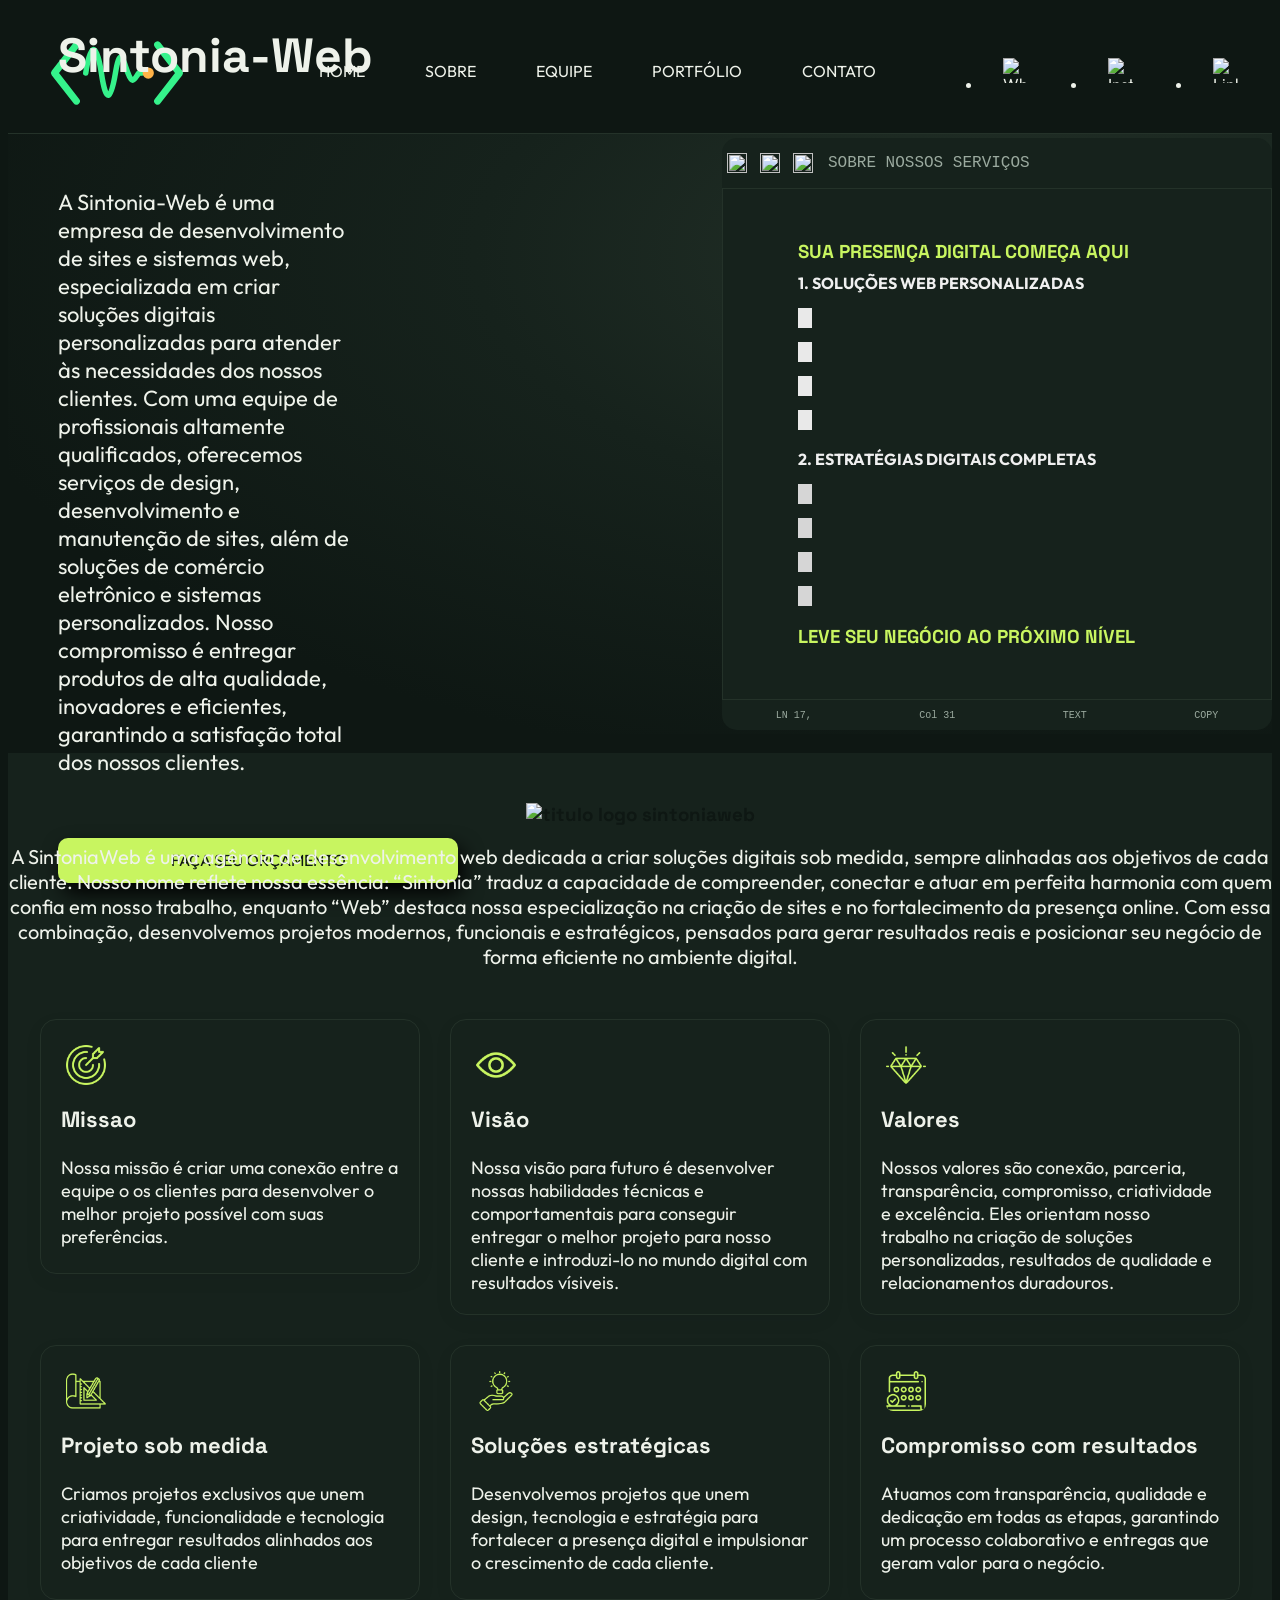
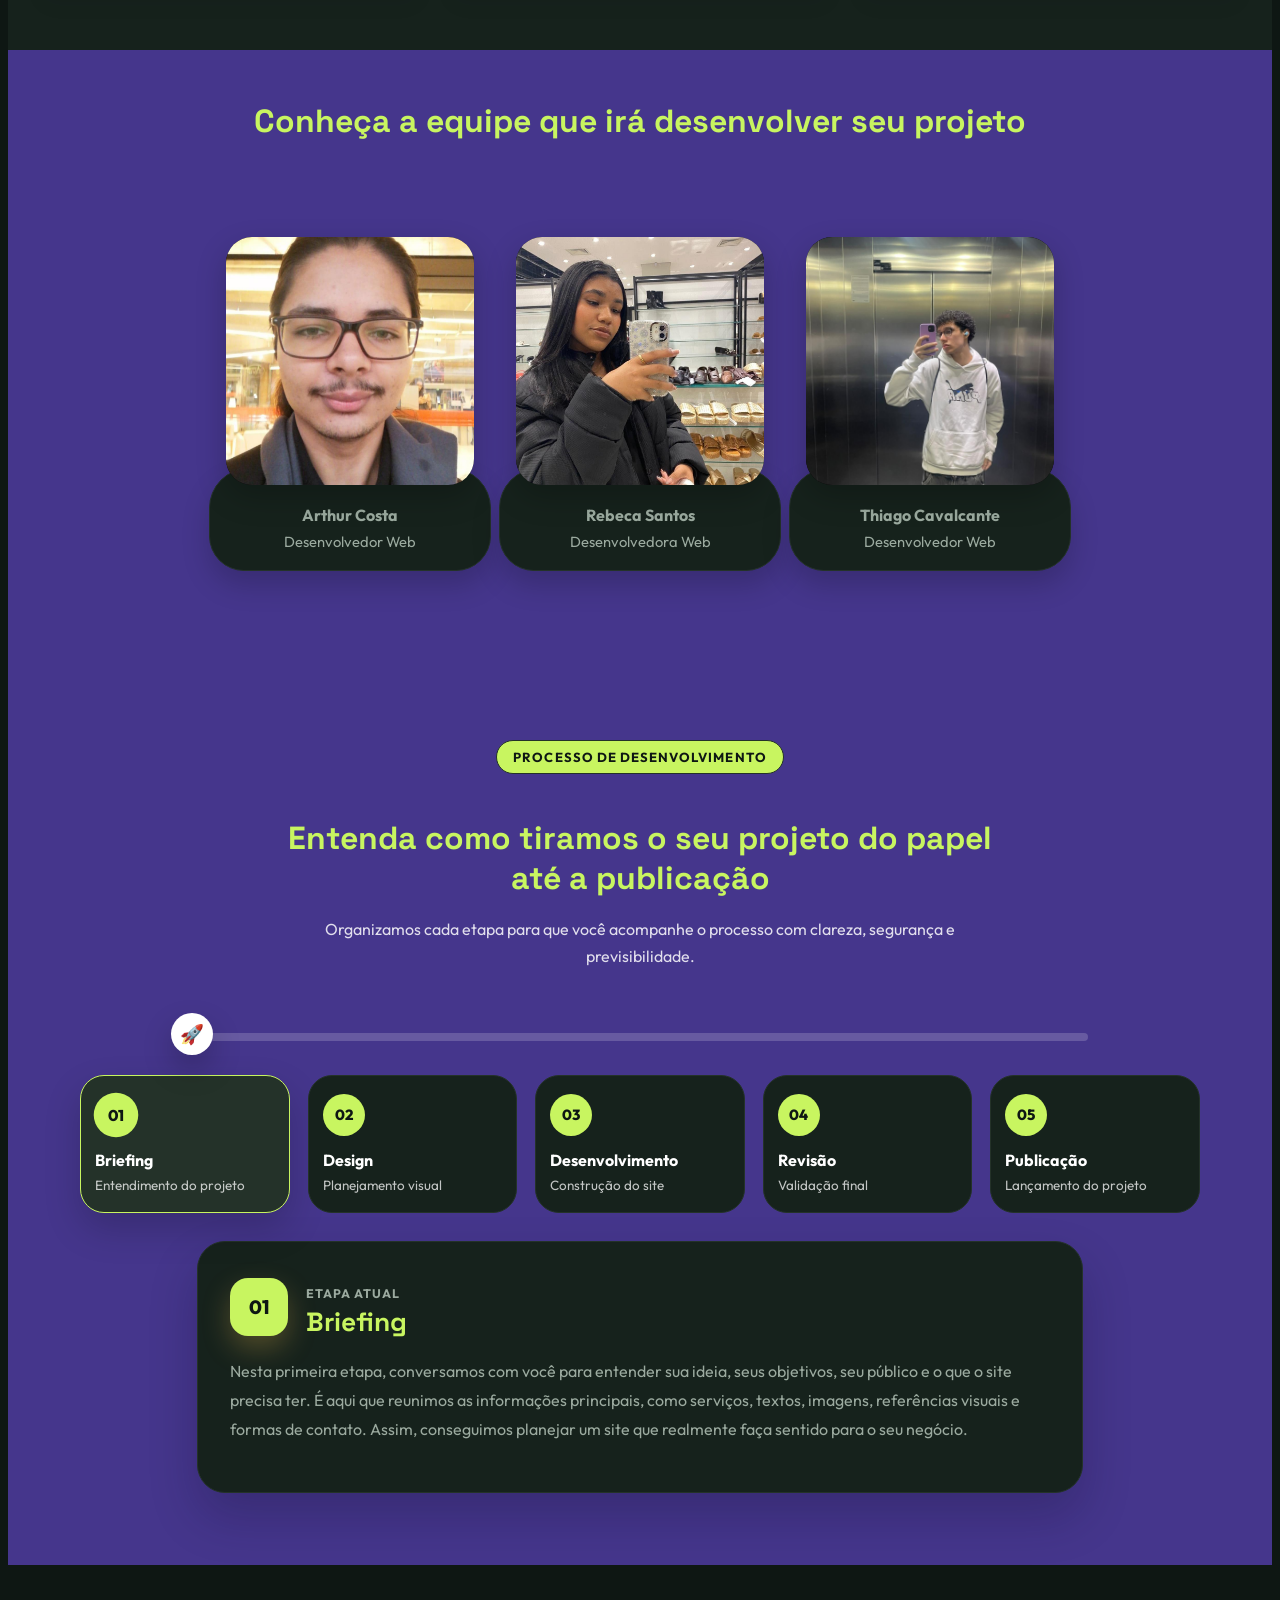
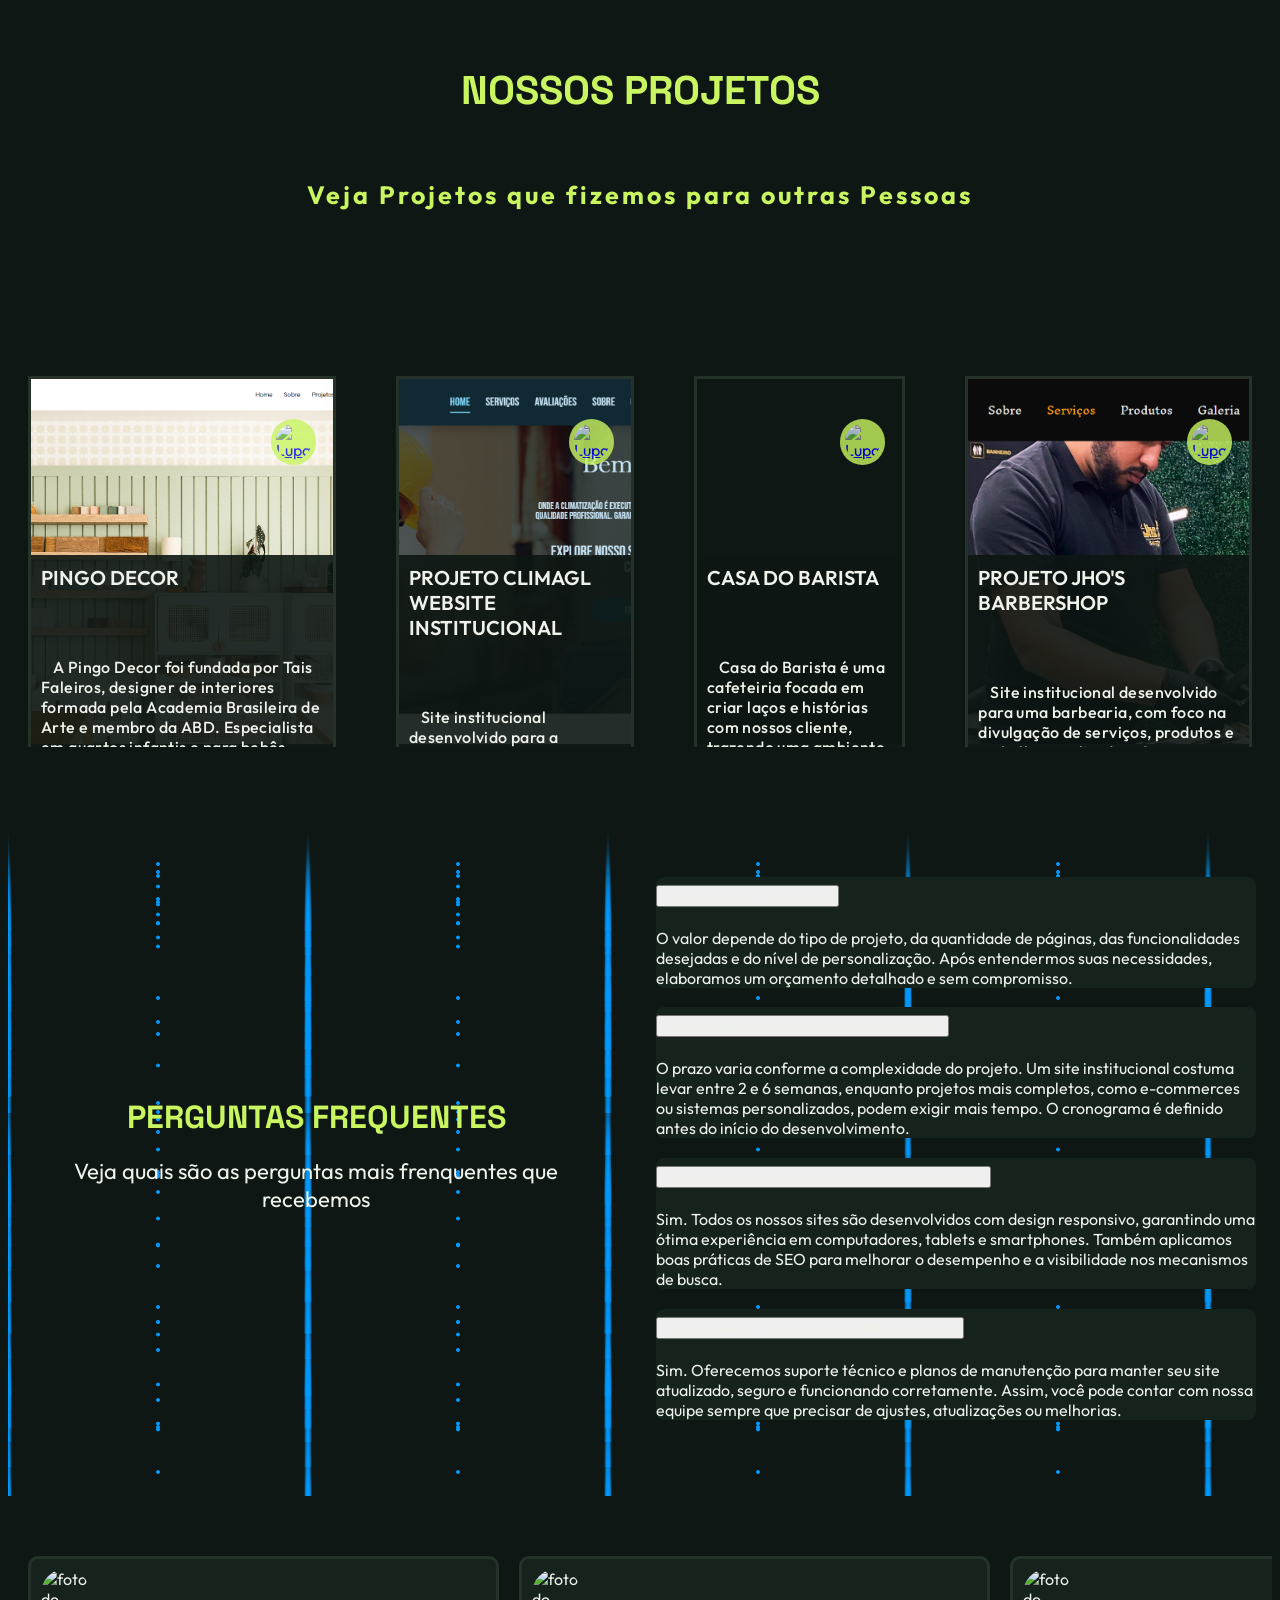
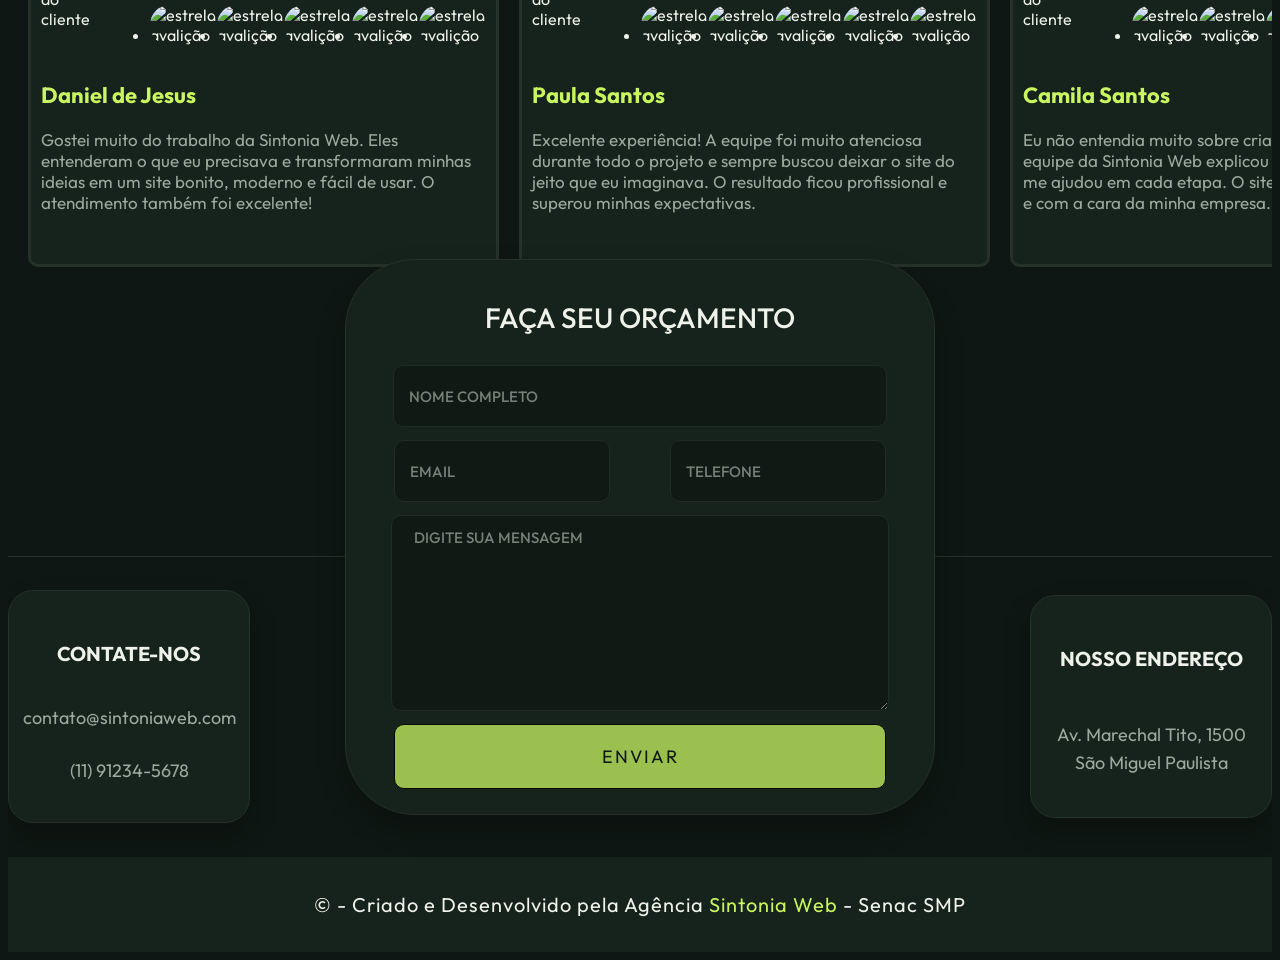
==== commit a29a8289: "Merge branch 'main' of https://github.com/Arthur-dev-br/sintonia_web into thiago" ====
--- a/index.html
+++ b/index.html
@@ -176,7 +176,7 @@
         <!-- PARTE ANA -->
 
 
-        <section class="sobre" id="sobre" style="background: #F2EEE3;">
+        <section class="sobre" id="sobre" style="background: #aceaf8c9;">
 
             <!-- SINTONIAWEB sobre texto -->
             <div class="texto">
@@ -281,7 +281,7 @@
         <!-- <section class="box-equipe">
     
 </section> -->
-        <section class="equipe" id="equipe" style="   background: #0E1713;">
+        <section class="equipe" id="equipe" style="   background: #45368c;">
             <div class="equipe-conteudo">
                 <h2>Conheça a equipe que irá desenvolver seu projeto</h2>
 
@@ -289,14 +289,14 @@
                     <article class="card-equipe">
                         <div class="card-topo">
                             <figure class="card-foto">
-                                <img src="assets/foto-gabriele.jpg" alt="Gabriele Cassiano - Desenvolvedora Web">
+                                <img src="assets/Arthur.jpg" alt="Gabriele Cassiano - Desenvolvedora Web">
                             </figure>
                         </div>
 
                         <div class="card-base">
                             <div class="info-equipe">
-                                <strong>Gabriele Cassiano</strong>
-                                <span>Desenvolvedora Web</span>
+                                <strong>Arthur Costa</strong>
+                                <span>Desenvolvedor Web</span>
                             </div>
 
                             <div class="card-extra">
@@ -323,14 +323,14 @@
                     <article class="card-equipe">
                         <div class="card-topo">
                             <figure class="card-foto">
-                                <img src="assets/anthony.jpg" alt="Integrante 2 - Desenvolvedor Web">
+                                <img src="assets/Rebeca.jpg" alt="Integrante 2 - Desenvolvedor Web">
                             </figure>
                         </div>
 
                         <div class="card-base">
                             <div class="info-equipe">
-                                <strong>Anthony Santos</strong>
-                                <span>Desenvolvedor Web</span>
+                                <strong>Rebeca Santos</strong>
+                                <span>Desenvolvedora Web</span>
                             </div>
 
                             <div class="card-extra">
@@ -356,13 +356,13 @@
                     <article class="card-equipe">
                         <div class="card-topo">
                             <figure class="card-foto">
-                                <img src="assets/andré.jpg" alt="Integrante 3 - Desenvolvedora Web">
+                                <img src="assets/Thiago.jpg" alt="Integrante 3 - Desenvolvedora Web">
                             </figure>
                         </div>
 
                         <div class="card-base">
                             <div class="info-equipe">
-                                <strong>André Silva</strong>
+                                <strong>Thiago Cavalcante</strong>
                                 <span>Desenvolvedor Web</span>
                             </div>
 
@@ -386,38 +386,6 @@
                         </div>
                     </article>
 
-                    <article class="card-equipe">
-                        <div class="card-topo">
-                            <figure class="card-foto">
-                                <img src="assets/ana.jpg" alt="Integrante 4 - Designer UX UI">
-                            </figure>
-                        </div>
-
-                        <div class="card-base">
-                            <div class="info-equipe">
-                                <strong>Ana Silva</strong>
-                                <span>Desenvolvedora Web</span>
-                            </div>
-
-                            <div class="card-extra">
-                                <nav class="redes-sociais" aria-label="Redes Sociais do Integrante 4">
-                                    <a href="#" data-placeholder-link aria-label="Whatsapp">
-                                        <img src="assets/whatsapp-roxo.png" alt="Logo Whatsapp">
-                                    </a>
-                                    <a href="#" data-placeholder-link aria-label="Instagram">
-                                        <img src="assets/instagram-roxo.png" alt="Logo Instagram">
-                                    </a>
-                                    <a href="#" data-placeholder-link aria-label="LinkedIn">
-                                        <img src="assets/linkedin-roxo.png" alt="Logo LinkedIn">
-                                    </a>
-                                </nav>
-
-                                <button class="botao" type="button" data-modal="modal-integrante-4">
-                                    Veja +
-                                </button>
-                            </div>
-                        </div>
-                    </article>
                 </div>
             </div>
         </section>
@@ -426,14 +394,11 @@
         <dialog id="modal-gabriele" class="modal-equipe">
             <article class="modal-equipe-conteudo">
                 <button type="button" class="fechar-modal" aria-label="Fechar modal">x</button>
-                <img class="modal-equipe-foto" src="assets/foto-gabriele.jpg" alt="Gabriele Cassiano">
+                <img class="modal-equipe-foto" src="assets/Arthur.jpg" alt="Gabriele Cassiano">
                 <div class="modal-equipe-texto">
-                    <h3>Gabriele Cassiano</h3>
-                    <p>Desenvolvedora web e estudante de tecnologia, Gabriele Cassiano atua na criação de sites
-                        modernos,
-                        responsivos e funcionais. Com conhecimentos em HTML, CSS, JavaScript, PHP e MySQL, busca
-                        transformar ideias em projetos reais, ajudando profissionais e negócios a construírem uma
-                        presença digital mais clara, profissional e confiável.
+                    <h3>Arthur Costa</h3>
+                    <p>
+                        Texto
                     </p>
                 </div>
             </article>
@@ -442,17 +407,16 @@
         <dialog id="modal-integrante-2" class="modal-equipe">
             <article class="modal-equipe-conteudo">
                 <button type="button" class="fechar-modal" aria-label="Fechar modal">x</button>
-                <img class="modal-equipe-foto" src="assets/anthony.jpg" alt="Integrante 2">
+                <img class="modal-equipe-foto" src="assets/Rebeca.jpg" alt="Integrante 2">
                 <div class="modal-equipe-texto">
-                    <h3>Integrante 2</h3>
-                    <p>Meu nome é Anthony Reis, tenho 17 anos. Sou Desenvolvedor Web e Design Gráfico. Uso linguagens
-                        como HTML, CSS E JS. Uso adobe PhotoShop e Illustrator.
+                    <h3>Rebeca Santos</h3>
+                    <p>
+                        Desenvolvedora web e estudante de tecnologia, Rebeca Santos atua na criação de sites modernos, responsivos e funcionais.
+                       Busca transformar ideias em projetos reais, ajudando profissionais e negócios a construírem uma presença digital mais clara, profissional e confiável.
                     </p>
                     <ul>
-                        <li>Desenvolvedor Web - CEDESP</li>
                         <li>Formacao: Tecnico em Informatica para Internet - SENAC</li>
-                        <li>Design Gráfico - CEDESP</li>
-                        <li>Especialidade: HTML, CSS, JavaScript, PHP, MySQL, adobe PhotoShop, adobe Illustrator
+                        <li>Especialidade: HTML, CSS, Banco de Dados
                         </li>
                     </ul>
                 </div>
@@ -462,37 +426,22 @@
         <dialog id="modal-integrante-3" class="modal-equipe">
             <article class="modal-equipe-conteudo">
                 <button type="button" class="fechar-modal" aria-label="Fechar modal">x</button>
-                <img class="modal-equipe-foto" src="assets/andré.jpg" alt="Integrante 3">
+                <img class="modal-equipe-foto" src="assets/Thiago.jpg" alt="Integrante 3">
                 <div class="modal-equipe-texto">
-                    <h3>Integrante 3</h3>
-                    <p>Estudante do Ensino Médio e do SENAC, em formação e constante aprendizado na área de
-                        Desenvolvimento Web.</p>
+                    <h3>Thiago Cavalcante</h3>
+                    <p>Sou desenvolvedor web em formação, com foco em Front-end e criação de interfaces modernas, intuitivas e responsivas.
+                        além de experiência com estilização, estruturação de layouts e desenvolvimento de páginas web. Busco transformar ideias em experiências digitais funcionais,
+                         valorizando o design, a usabilidade e a qualidade do código.
+                    </p>
                     <ul>
                         <li>Formacao: Tecnico em Informatica para Internet - SENAC</li>
-                        <li>Especialidade: HTML, CSS, JavaScript e boas praticas de front-end</li>
+                        <li>Especialidade: HTML, CSS, JavaScript, PHP e Laravel</li>
                     </ul>
                 </div>
             </article>
         </dialog>
 
-        <dialog id="modal-integrante-4" class="modal-equipe">
-            <article class="modal-equipe-conteudo">
-                <button type="button" class="fechar-modal" aria-label="Fechar modal">x</button>
-                <img class="modal-equipe-foto" src="assets/ana.jpg" alt="Integrante 4">
-                <div class="modal-equipe-texto">
-                    <h3>Integrante 4</h3>
-                    <p>Designer com foco em UX/UI, identidade visual e organizacao de interfaces para que cada projeto
-                        tenha clareza e personalidade.</p>
-                    <ul>
-                        <li>Formacao: Tecnico em Informatica para Internet - SENAC</li>
-                        <li>Especialidade: UX/UI, prototipacao e design de interfaces</li>
-                    </ul>
-                </div>
-            </article>
-        </dialog>
-
-        
-        <section class="processo-site" aria-labelledby="processo-site-titulo" style="   background: #0E1713;">
+        <section class="processo-site" aria-labelledby="processo-site-titulo" style="   background: #45368c;">
             <div class="processo-site-cabecalho">
                 <p class="processo-site-etiqueta">Processo de desenvolvimento</p>
                 <h2 id="processo-site-titulo">Entenda como tiramos o seu projeto do papel até a publicação</h2>
@@ -599,23 +548,22 @@
 
             <div class="carrossel">
                 <article class="box1">
-                    <a href="assets/atlas.jpg" data-lity data-lity-desc="Atlas"><span>image</span><img
+                    <a href="assets/Pingo Decor.png" data-lity data-lity-desc="Atlas"><span>image</span><img
                             src="assets/lupa-azul.svg" alt="Lupa"></a>
                     <div class="info-container">
-                        <h4>Atlas</h4>
-                        <p>A Atlas – Dedicamos à formação de atletas no bairro. Nossa missão é identificar talentos,
-                            desenvolver habilidades técnicas, físicas e mentais, e preparar cada aluno para os desafios
-                            dentro e fora do esporte.</p>
+                        <h4>Pingo Decor</h4>
+                        <p>A Pingo Decor foi fundada por Tais Faleiros, designer de interiores formada pela Academia Brasileira de Arte e membro da ABD.
+                             Especialista em quartos infantis e para bebês,  
+                             possui 15 anos de experiência no segmento, com mais de 800 ambientes e cenários produzidos.</p>  
                     </div>
                 </article>
                 <article class="box2">
-                    <a href="assets/anamalis.png" data-lity data-lity-desc="Animalis"><span>image</span><img
+                    <a href="assets/Pedreiro.png" data-lity data-lity-desc="Animalis"><span>image</span><img
                             src="assets/lupa-azul.svg" alt="Lupa"></a>
                     <div class="info-container">
-                        <h4>Animalis</h4>
-                        <p> A Animalis é uma clínica veterinária voltada ao cuidado de animais, oferecendo serviços
-                            essenciais para a saúde e bem-estar dos pets. Possuimos atendimento especializado, equipe e
-                            estrutura para consultas, vacinas, exames e cirurgias.</p>
+                        <h4>Projeto Climagl Website Institucional</h4>
+                        <p> Site institucional desenvolvido para a Climagl, especializada em climatização e refrigeração, com design responsivo, 
+                            navegação intuitiva e páginas de serviços, avaliações, informações da empresa e contato.</p>
                     </div>
                 </article>
                 <article class="box3">
@@ -630,13 +578,13 @@
                     </div>
                 </article>
                 <article class="box4">
-                    <a href="assets/rosa-fisio.png" data-lity
-                        data-lity-desc="Rosa Fisioterapia"><span>image</span><img src="assets/lupa-azul.svg"
+                    <a href="assets/Projeto jhown.png" data-lity
+                        data-lity-desc="Jhown Bárbeiro"><span>image</span><img src="assets/lupa-azul.svg"
                             alt="Lupa"></a>
                     <div class="info-container">
-                        <h4>Rosa Fisioterapia</h4>
-                        <p> Rosa Fisioterapia é uma clínica especializada de Fisioterapia, aroamterapia, yoga e
-                            acunputura focada em trazer uma melhora vísivel à sua saúde física e mental.
+                        <h4>Projeto Jho's Barbershop</h4>
+                        <p> Site institucional desenvolvido para uma barbearia, com foco na divulgação de serviços, produtos e trabalhos realizados.
+                         Conta com páginas de apresentação, galeria, serviços, produtos e contato, além de design responsivo para diferentes dispositivos.
                         </p>
                     </div>
                 </article>
--- a/CSS/style.css
+++ b/CSS/style.css
@@ -303,7 +303,7 @@
     white-space: nowrap;
     overflow: hidden;
     width: 0;
-    animation: mark .5s step-end infinite, write 20s steps(22, end) infinite;
+    animation: mark .5s step-end infinite, write 20s steps(25, end) infinite;
 }
 
 
@@ -317,7 +317,7 @@
     white-space: nowrap;
     overflow: hidden;
     width: 0;
-    animation: mark2 .5s step-end infinite, write2 25s steps(22, end) infinite;
+    animation: mark2 .5s step-end infinite, write2 22s steps(25, end) infinite;
 }
 
 @keyframes mark {
@@ -328,11 +328,11 @@
 
 @keyframes write {
     20% {
-        width: 31ch;
+        width: 40ch;
     }
 
     70% {
-        width: 31ch;
+        width: 40ch;
     }
 
     85% {
@@ -353,11 +353,11 @@
 
 @keyframes write2 {
     20% {
-        width: 31ch;
+        width: 40ch;
     }
 
     70% {
-        width: 31ch;
+        width: 40ch;
     }
 
     85% {
@@ -586,15 +586,13 @@
     font-family: var(--font-ti­tulo);
 }
 
-.grupo-card,
-.linha-tempo ol {
+.grupo-card {
     display: grid;
-    grid-template-columns: repeat(4, minmax(220px, 250px));
+    grid-template-columns: repeat(3, minmax(220px, 250px));
     justify-content: center;
-    gap: 60px;
+    gap: 40px;
     align-items: start;
 }
-
 .card-equipe {
     position: relative;
     width: 100%;
@@ -1194,7 +1192,7 @@
 
 
 .carrossel .slick-slide>div {
-    height: 35%;
+    height: 40%;
 }
 
 .carrossel article {
@@ -1211,12 +1209,12 @@
 }
 
 .box1 {
-    background-image: url(../assets/atlas.jpg);
+    background-image: url(../assets/Pingo\ Decor.png);
 
 }
 
 .box2 {
-    background-image: url(../assets/anamalis.png);
+    background-image: url(../assets/Pedreiro.png);
 
 }
 
@@ -1226,7 +1224,7 @@
 }
 
 .box4 {
-    background-image: url(../assets/rosa-fisio.png);
+    background-image: url(../assets/Projeto\ jhown.png);
 
 }
 
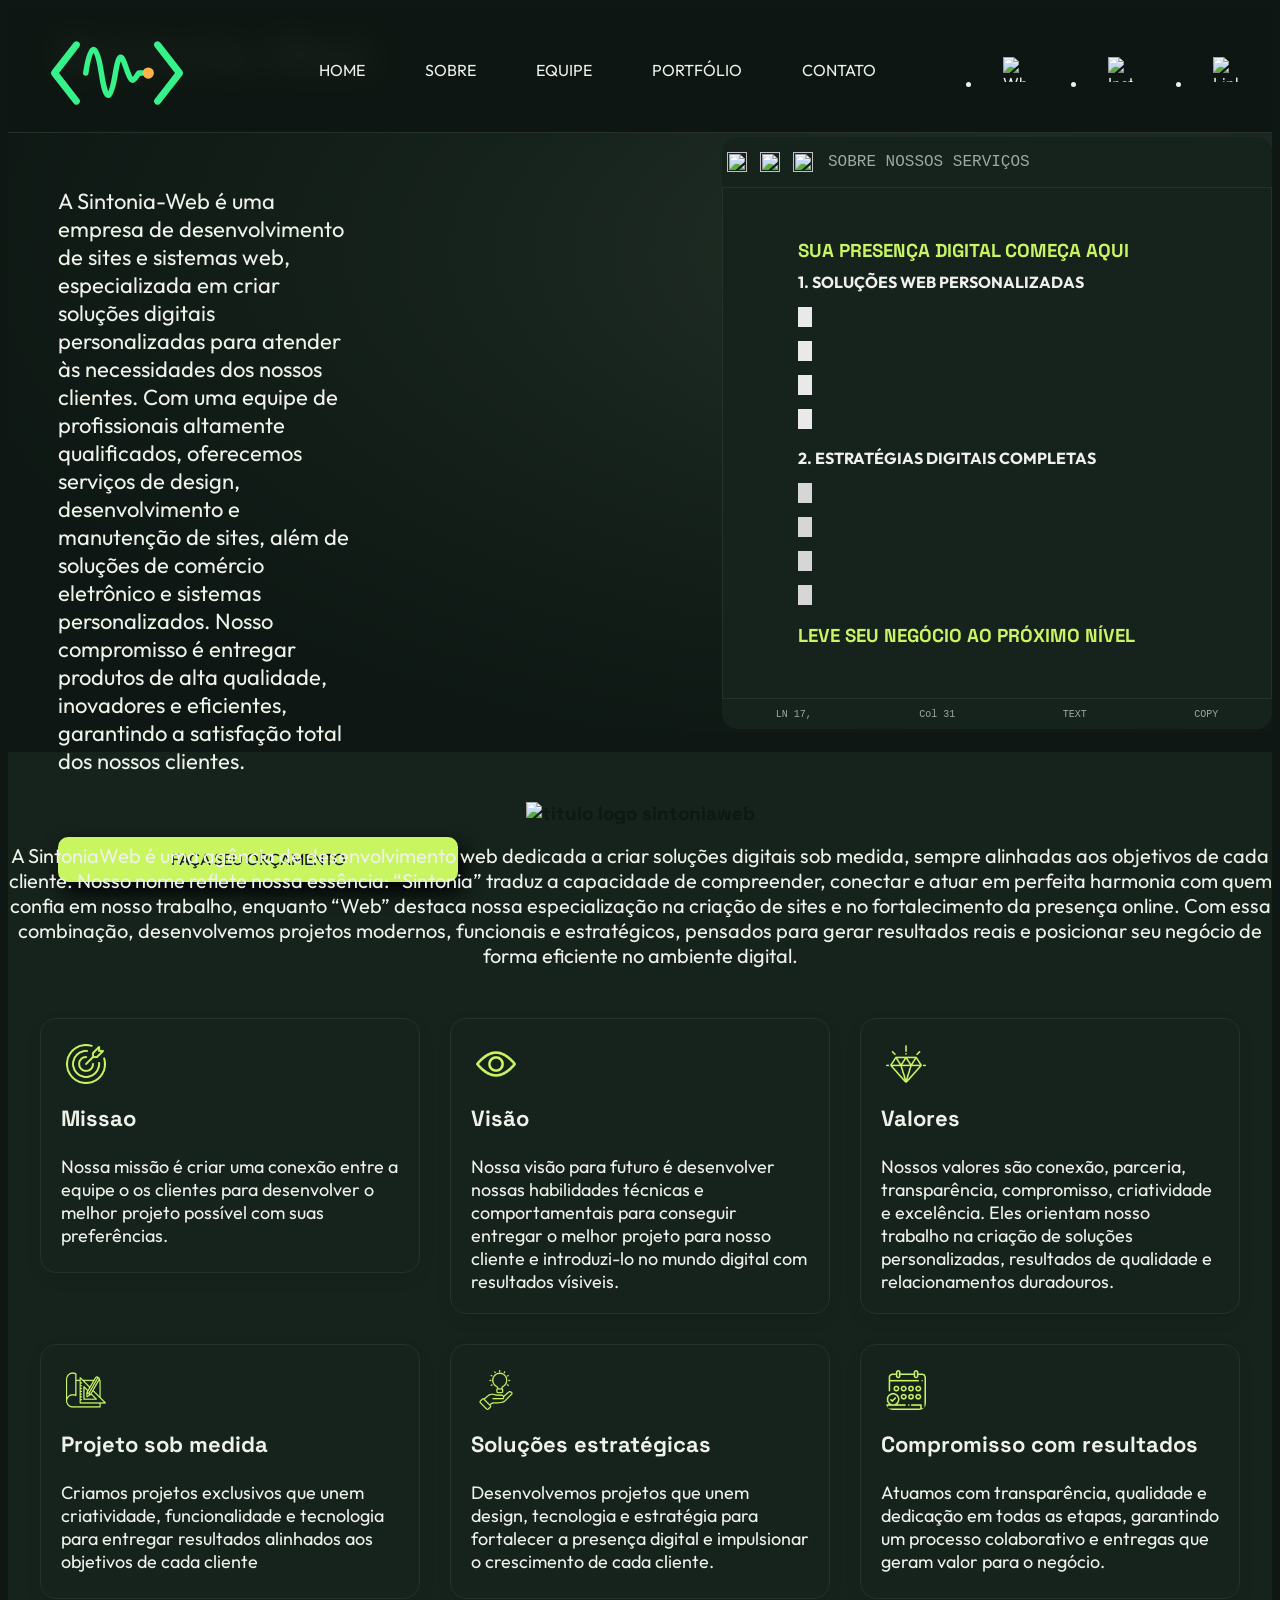
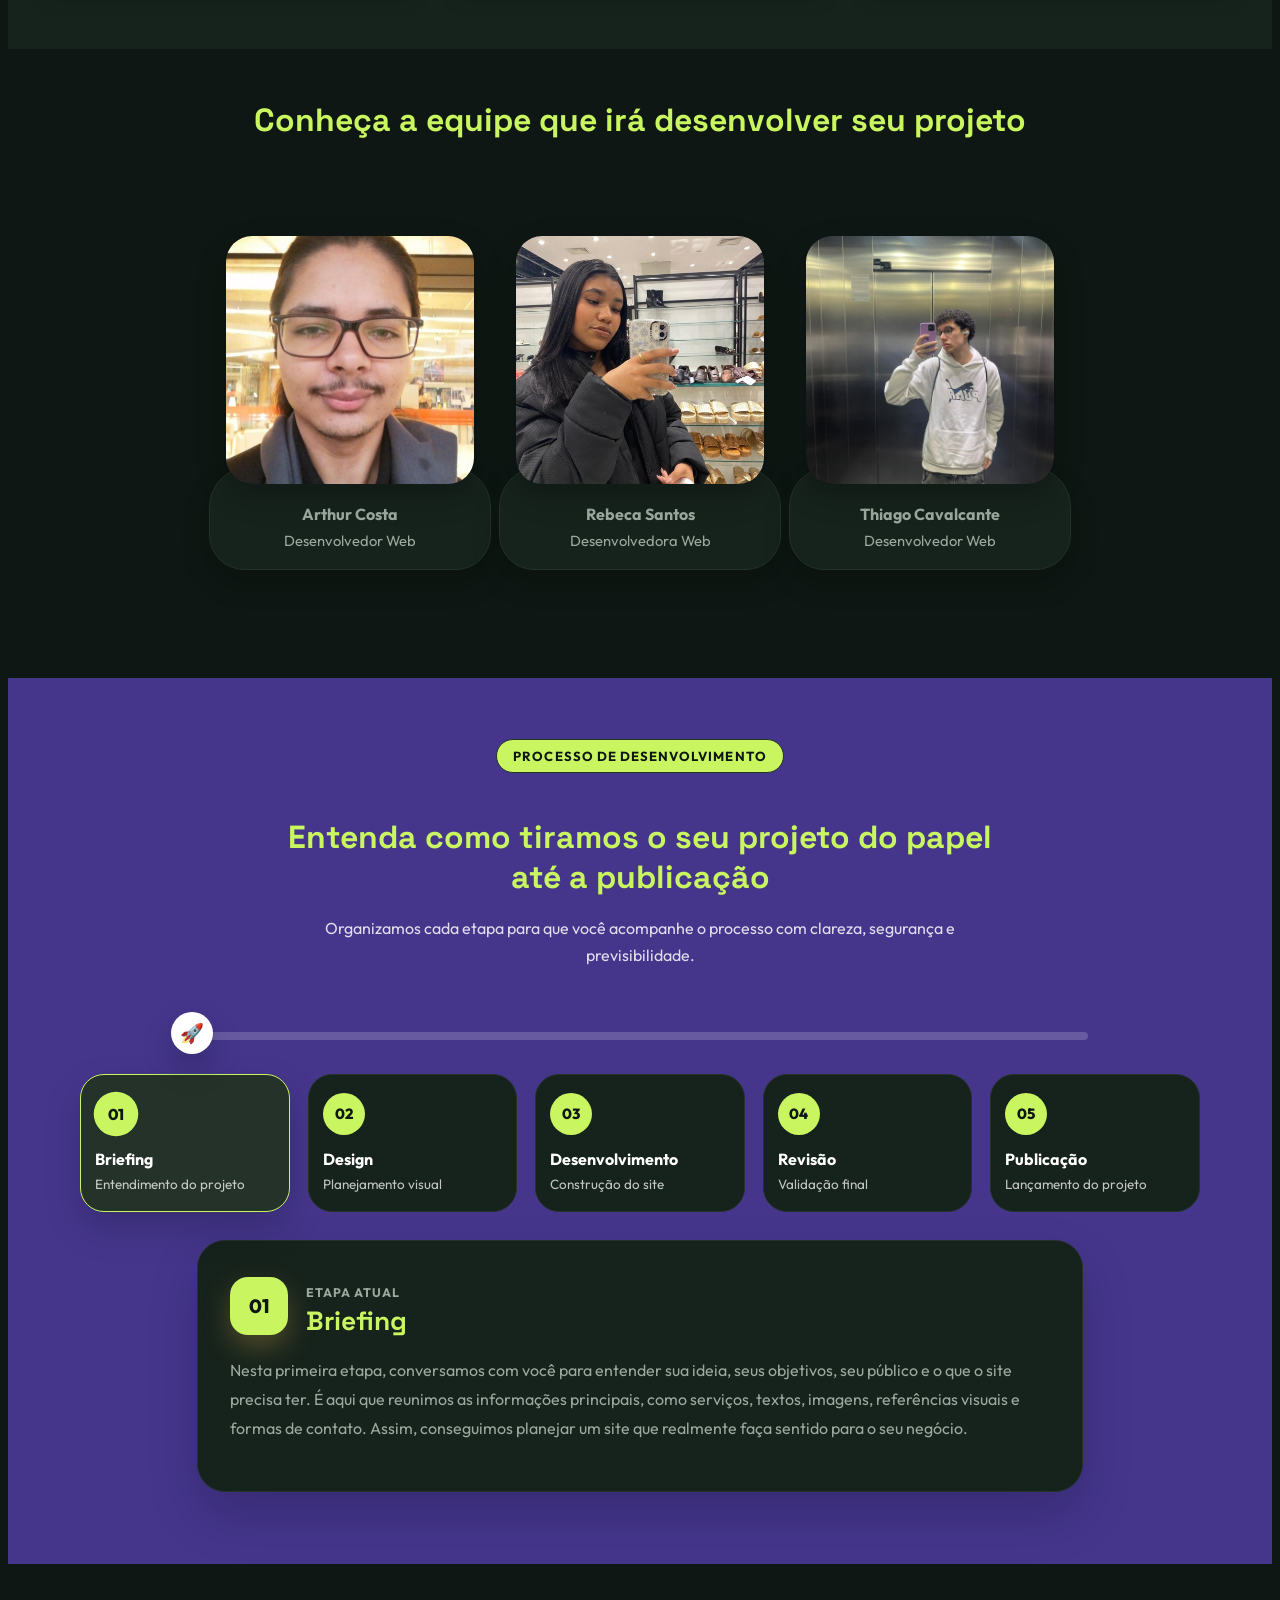
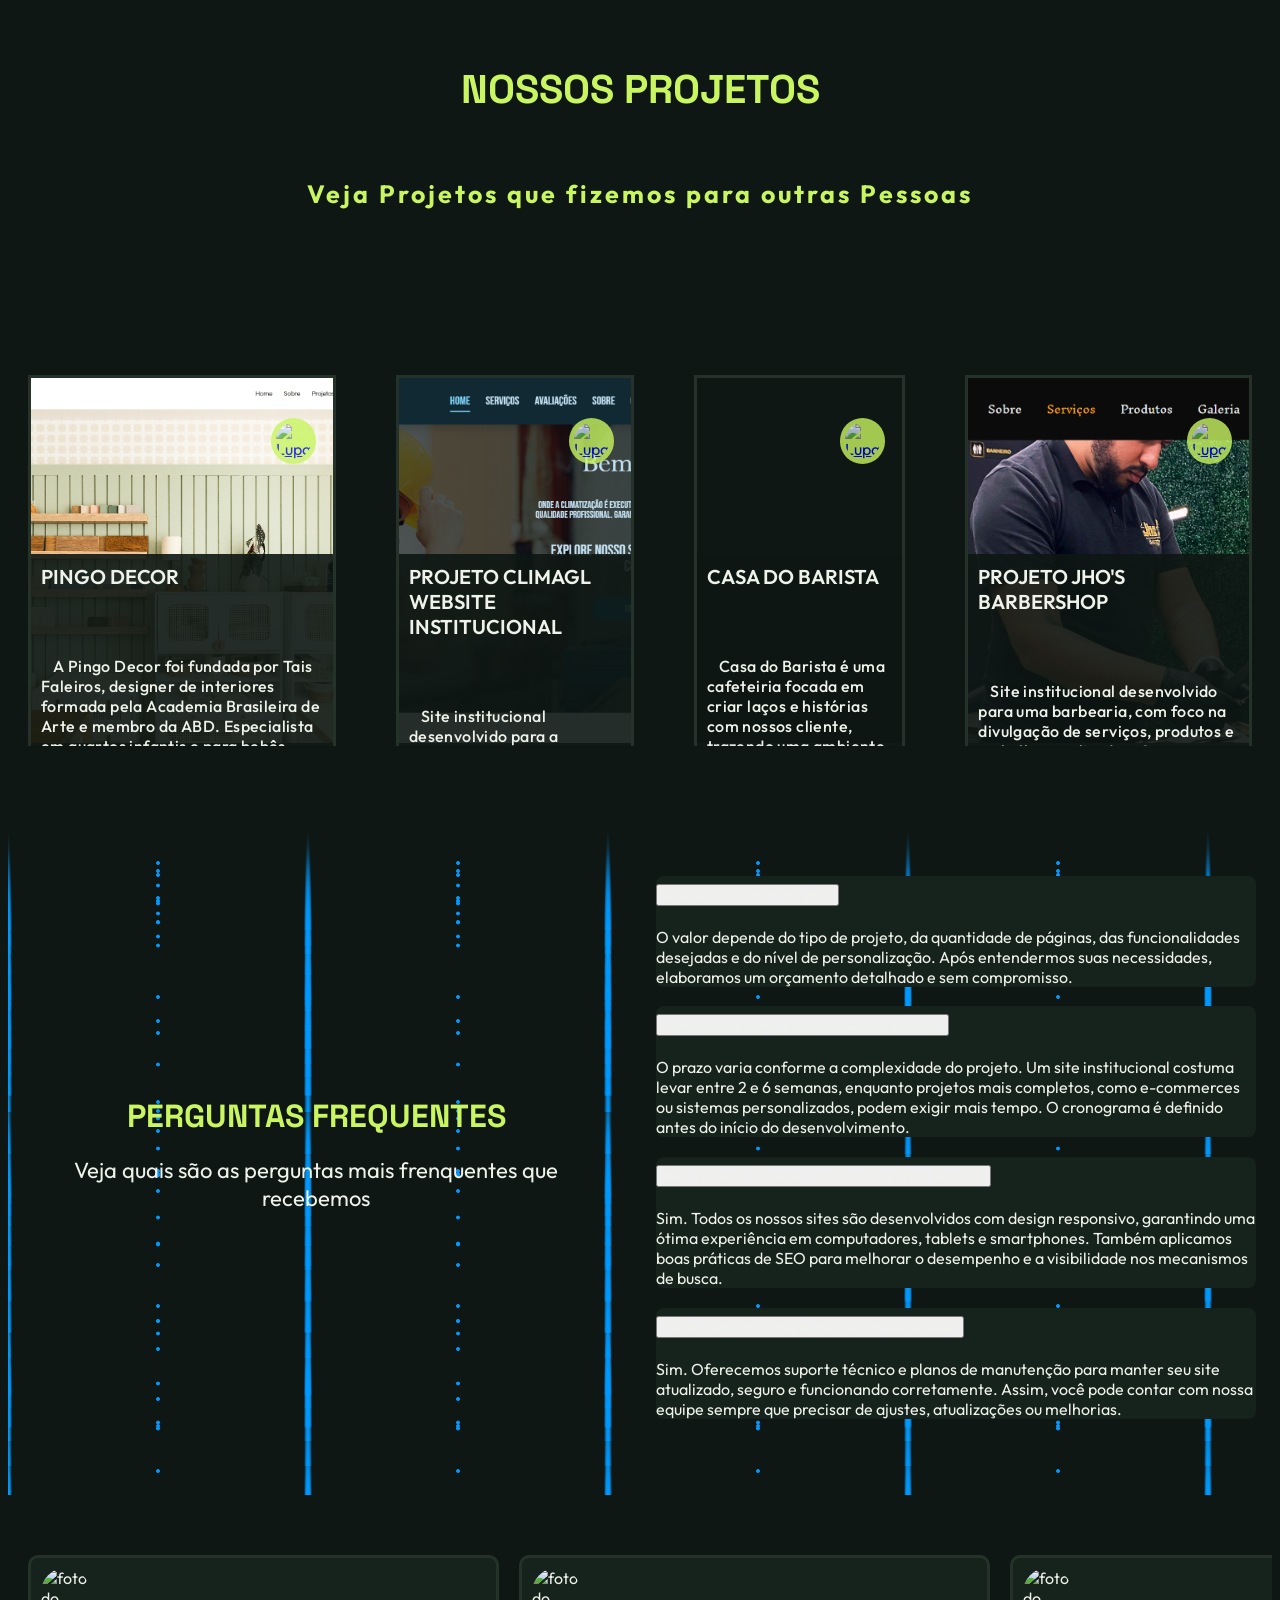
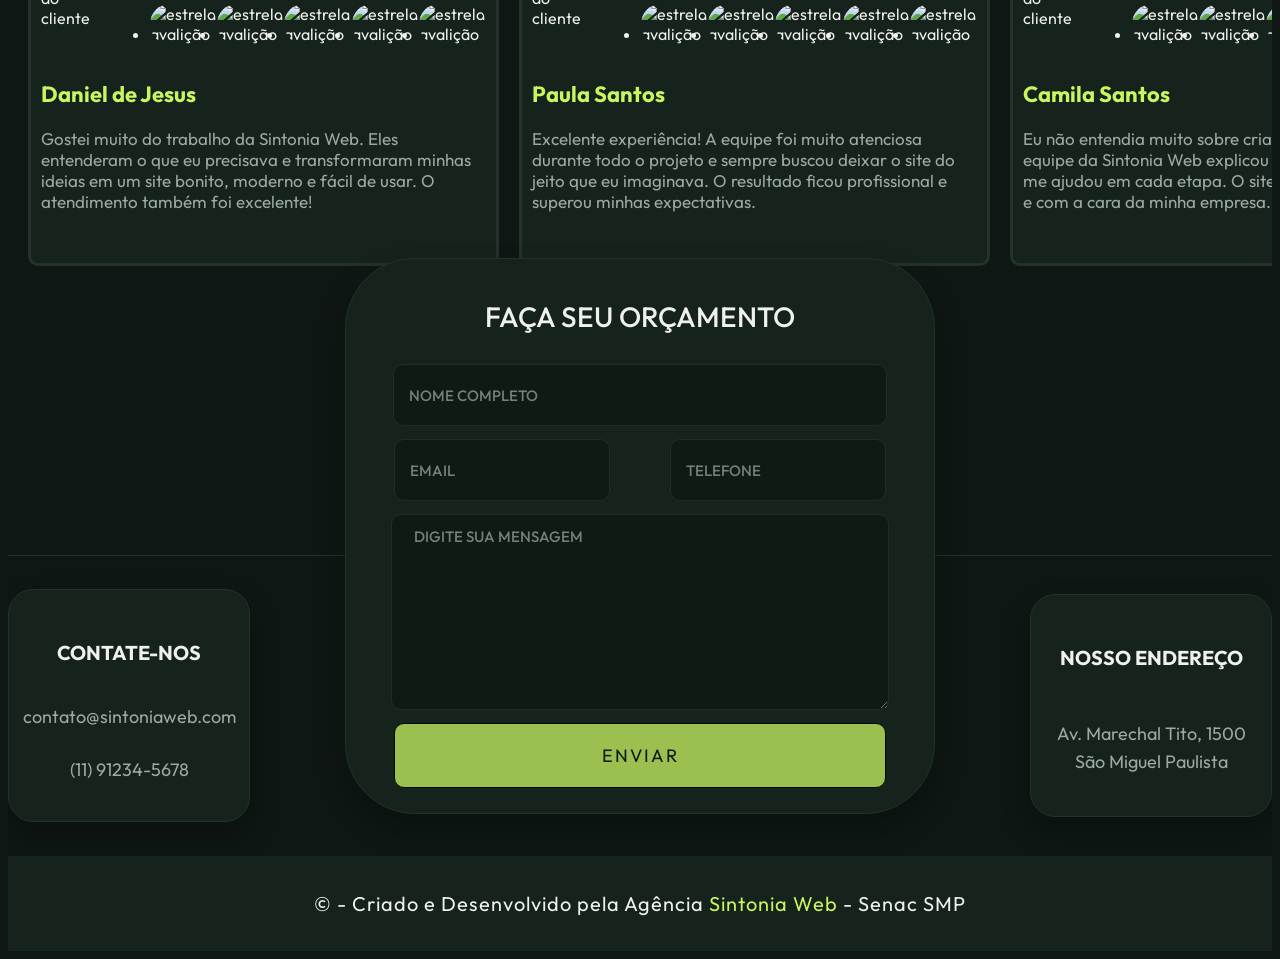
==== commit 5589ed5f: "animação na seção equipe e ajustes em hover" ====
--- a/index.html
+++ b/index.html
@@ -36,6 +36,102 @@
     <meta name="msapplication-TileImage" content="/ms-icon-144x144.png">
     <meta name="theme-color" content="#ffffff">
 </head>
+
+<script>
+(function () {
+  // Cores: edite aqui
+  var GREEN = '#35F28B', AMBER = '#FFB347';
+  var TICK = '53,242,139'; // verde em RGB, usado nas marcas do "dial"
+
+  var LAYERS = [
+    { amp: .30, cycles: 1.5, speed:  1.1, width: 3,   color: GREEN, alpha: 1,   glow: 16, phase: 0 },
+    { amp: .22, cycles: 2.3, speed: -.8,  width: 2,   color: GREEN, alpha: .5,  glow: 8,  phase: 1.7 },
+    { amp: .14, cycles: 3.6, speed: 1.6,  width: 1.5, color: AMBER, alpha: .75, glow: 8,  phase: 3.1 },
+    { amp: .10, cycles: 5.2, speed: -1.2, width: 1,   color: GREEN, alpha: .3,  glow: 0,  phase: 4.4 }
+  ];
+
+  var reduce = window.matchMedia('(prefers-reduced-motion: reduce)').matches;
+
+  function init(root) {
+    var canvas = root.querySelector('canvas');
+    var ctx = canvas.getContext('2d');
+    var w = 0, h = 0, raf = 0, t0 = performance.now();
+
+    function resize() {
+      var dpr = Math.min(window.devicePixelRatio || 1, 2);
+      var r = canvas.getBoundingClientRect();
+      w = r.width; h = r.height;
+      canvas.width = w * dpr; canvas.height = h * dpr;
+      ctx.setTransform(dpr, 0, 0, dpr, 0, 0);
+      if (!raf) draw(2); // redesenha um quadro parado
+    }
+
+    function yAt(L, nx, t) {
+      var edge = Math.pow(Math.sin(Math.PI * nx), .6);
+      var breathe = .6 + .4 * Math.sin(t * .55 + L.phase);
+      var wobble = .75 + .25 * Math.sin(nx * 6 + t * .7 + L.phase);
+      return h / 2 + Math.sin(nx * L.cycles * Math.PI * 2 + t * L.speed * 2 + L.phase)
+             * h * L.amp * edge * breathe * wobble;
+    }
+
+    function draw(t) {
+      ctx.clearRect(0, 0, w, h);
+
+      // linha central
+      ctx.strokeStyle = 'rgba(' + TICK + ',.12)';
+      ctx.lineWidth = 1;
+      ctx.beginPath(); ctx.moveTo(0, h / 2 + .5); ctx.lineTo(w, h / 2 + .5); ctx.stroke();
+
+      // marcas de dial de rádio
+      for (var x = 0; x <= w; x += 16) {
+        var major = Math.round(x / 16) % 5 === 0;
+        ctx.strokeStyle = 'rgba(' + TICK + ',' + (major ? .35 : .15) + ')';
+        ctx.beginPath(); ctx.moveTo(x + .5, h); ctx.lineTo(x + .5, h - (major ? 14 : 7)); ctx.stroke();
+      }
+
+      // ondas
+      LAYERS.forEach(function (L) {
+        ctx.save();
+        ctx.globalAlpha = L.alpha;
+        ctx.strokeStyle = L.color;
+        ctx.lineWidth = L.width;
+        ctx.lineCap = ctx.lineJoin = 'round';
+        ctx.shadowColor = L.color;
+        ctx.shadowBlur = L.glow;
+        ctx.beginPath();
+        for (var px = 0; px <= w; px += 3) {
+          var y = yAt(L, px / w, t);
+          if (px === 0) ctx.moveTo(px, y); else ctx.lineTo(px, y);
+        }
+        ctx.stroke();
+        ctx.restore();
+      });
+
+      // ponto âmbar percorrendo a onda principal (como no logo)
+      var dx = ((t * .07) % 1) * w;
+      ctx.save();
+      ctx.fillStyle = AMBER; ctx.shadowColor = AMBER; ctx.shadowBlur = 14;
+      ctx.beginPath(); ctx.arc(dx, yAt(LAYERS[0], dx / w, t), 4, 0, Math.PI * 2); ctx.fill();
+      ctx.restore();
+    }
+
+    function frame(now) { draw((now - t0) / 1000); raf = requestAnimationFrame(frame); }
+    function play()  { if (!raf && !reduce) raf = requestAnimationFrame(frame); }
+    function pause() { cancelAnimationFrame(raf); raf = 0; }
+
+    if ('ResizeObserver' in window) new ResizeObserver(resize).observe(root);
+    else window.addEventListener('resize', resize);
+    resize();
+
+    // só anima quando estiver visível na tela (economiza bateria)
+    if ('IntersectionObserver' in window) {
+      new IntersectionObserver(function (e) { e[0].isIntersecting ? play() : pause(); }).observe(root);
+    } else { play(); }
+  }
+
+  document.querySelectorAll('.sintonia-wave').forEach(init);
+})();
+</script>
 
 <body>
 
@@ -281,7 +377,7 @@
         <!-- <section class="box-equipe">
     
 </section> -->
-        <section class="equipe" id="equipe" style="   background: #45368c;">
+        <section class="equipe" id="equipe">
             <div class="equipe-conteudo">
                 <h2>Conheça a equipe que irá desenvolver seu projeto</h2>
 
--- a/CSS/style.css
+++ b/CSS/style.css
@@ -2101,3 +2101,98 @@
     overflow-x: clip;
 }
 
+
+/* Menu fixo e intera��es do cabe�alho */
+body > header {
+    position: sticky;
+    top: 0;
+    z-index: 1000;
+    min-height: 125px;
+    box-sizing: border-box;
+    background: color-mix(in srgb, var(--cor-fundo) 94%, transparent);
+    -webkit-backdrop-filter: blur(14px);
+    backdrop-filter: blur(14px);
+}
+
+body > header ul li a {
+    position: relative;
+    padding: 10px 0;
+    transition: color 220ms ease, transform 220ms ease;
+}
+
+body > header nav ul li a::after {
+    position: absolute;
+    right: 0;
+    bottom: 3px;
+    left: 0;
+    height: 2px;
+    content: "";
+    background: var(--cor-primaria);
+    border-radius: 2px;
+    transform: scaleX(0);
+    transform-origin: left;
+    transition: transform 220ms ease;
+}
+
+body > header nav ul li a:hover,
+body > header nav ul li a:focus-visible {
+    color: var(--cor-primaria);
+    transform: translateY(-2px);
+}
+
+body > header nav ul li a:hover::after,
+body > header nav ul li a:focus-visible::after {
+    transform: scaleX(1);
+}
+
+.redeSocial a {
+    display: inline-flex;
+    border-radius: 50%;
+    transition: transform 220ms ease, box-shadow 220ms ease;
+}
+
+.redeSocial a:hover,
+.redeSocial a:focus-visible {
+    transform: translateY(-3px);
+    box-shadow: 0 5px 16px color-mix(in srgb, var(--cor-primaria) 35%, transparent);
+}
+
+.redeSocial img {
+    transition: transform 220ms ease, filter 220ms ease;
+}
+
+.redeSocial a:hover img,
+.redeSocial a:focus-visible img {
+    transform: scale(1.08);
+    filter: brightness(1.15);
+}
+
+@media (prefers-reduced-motion: reduce) {
+    body > header ul li a,
+    body > header nav ul li a::after,
+    .redeSocial a,
+    .redeSocial img {
+        transition-duration: 0.01ms;
+    }
+}
+
+.equipe { position: relative; overflow: hidden; }
+.equipe-conteudo { position: relative; z-index: 1; }
+
+.sintonia-wave {
+  -webkit-mask-image: linear-gradient(90deg, transparent, #000 10%, #000 90%, transparent);
+  mask-image: linear-gradient(90deg, transparent, #000 10%, #000 90%, transparent);
+}
+.sintonia-wave canvas { display: block; width: 100%; height: 100%; }
+
+.sintonia-wave--bg {
+  position: absolute;
+  top: 50%;
+  left: 0;
+  width: 100%;
+  height: 260px;
+  transform: translateY(-50%);
+  opacity: .4;
+  pointer-events: none;
+  z-index: 0;
+}
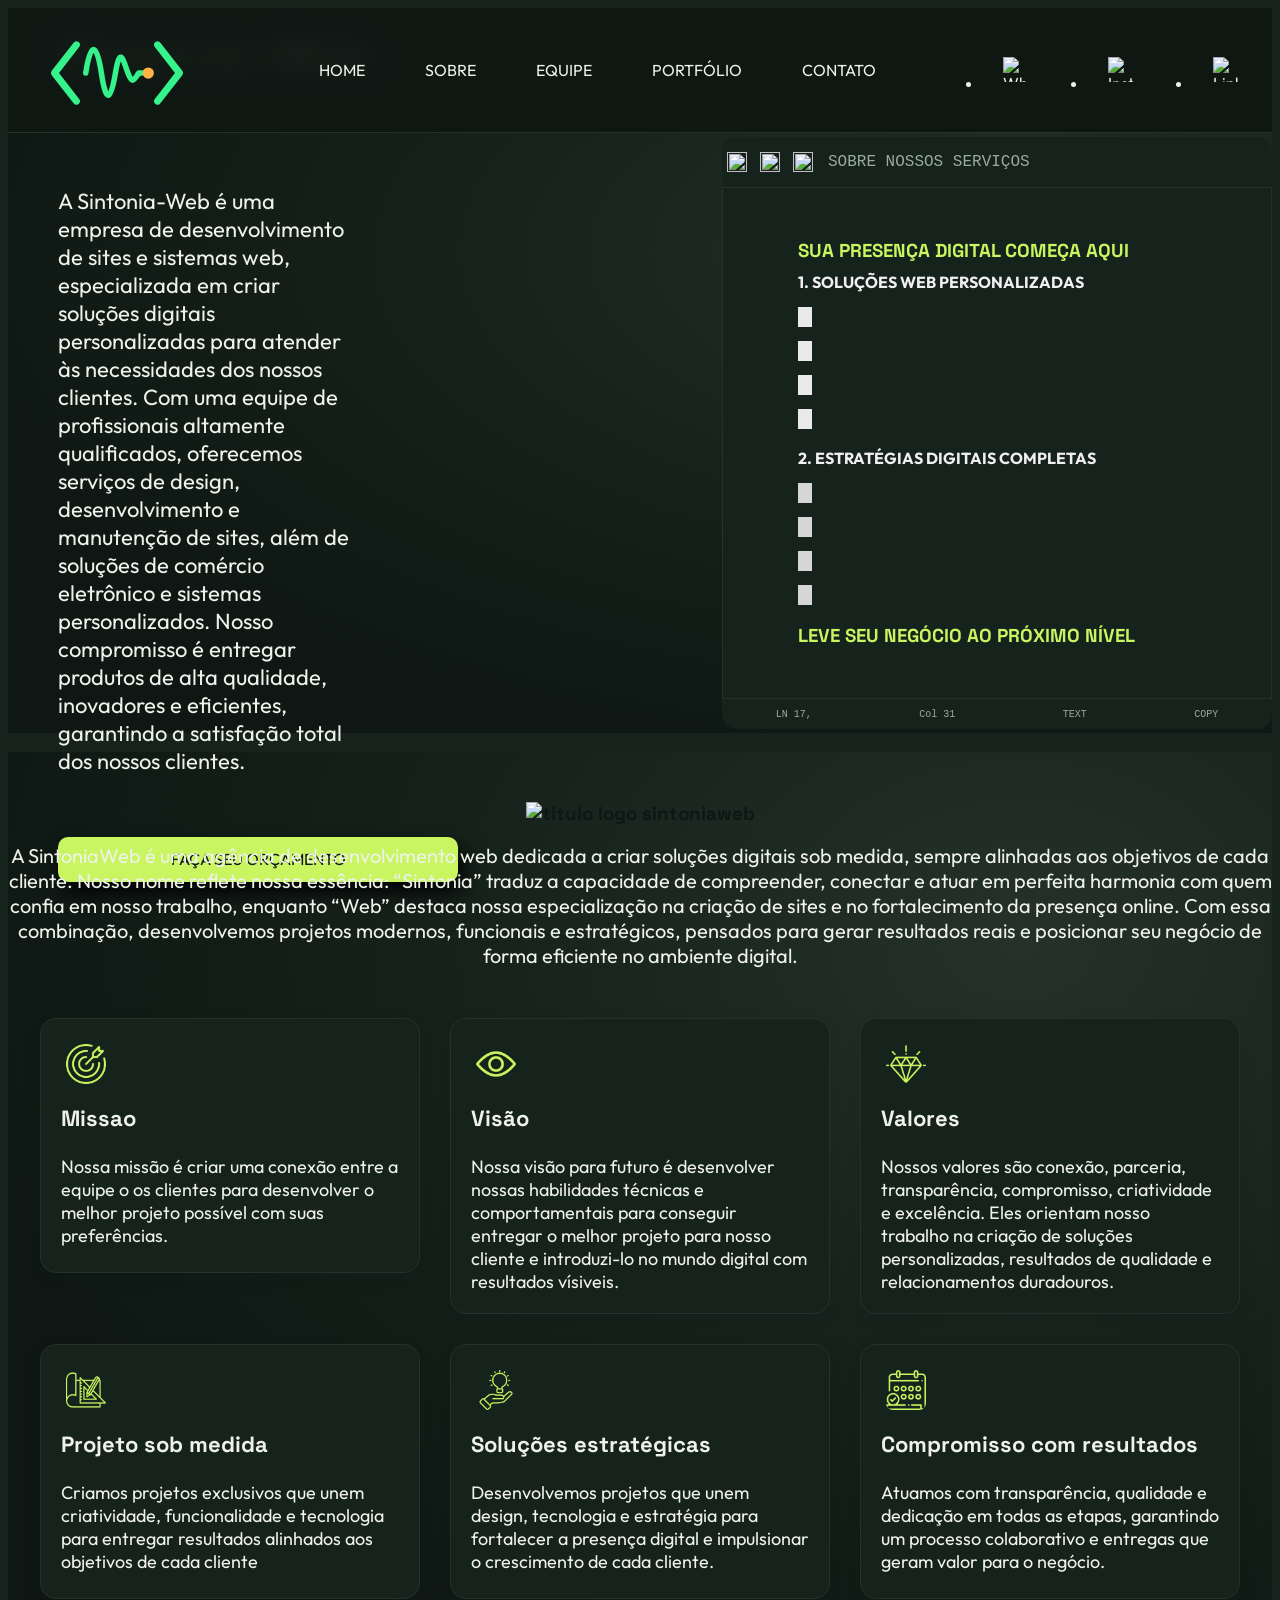
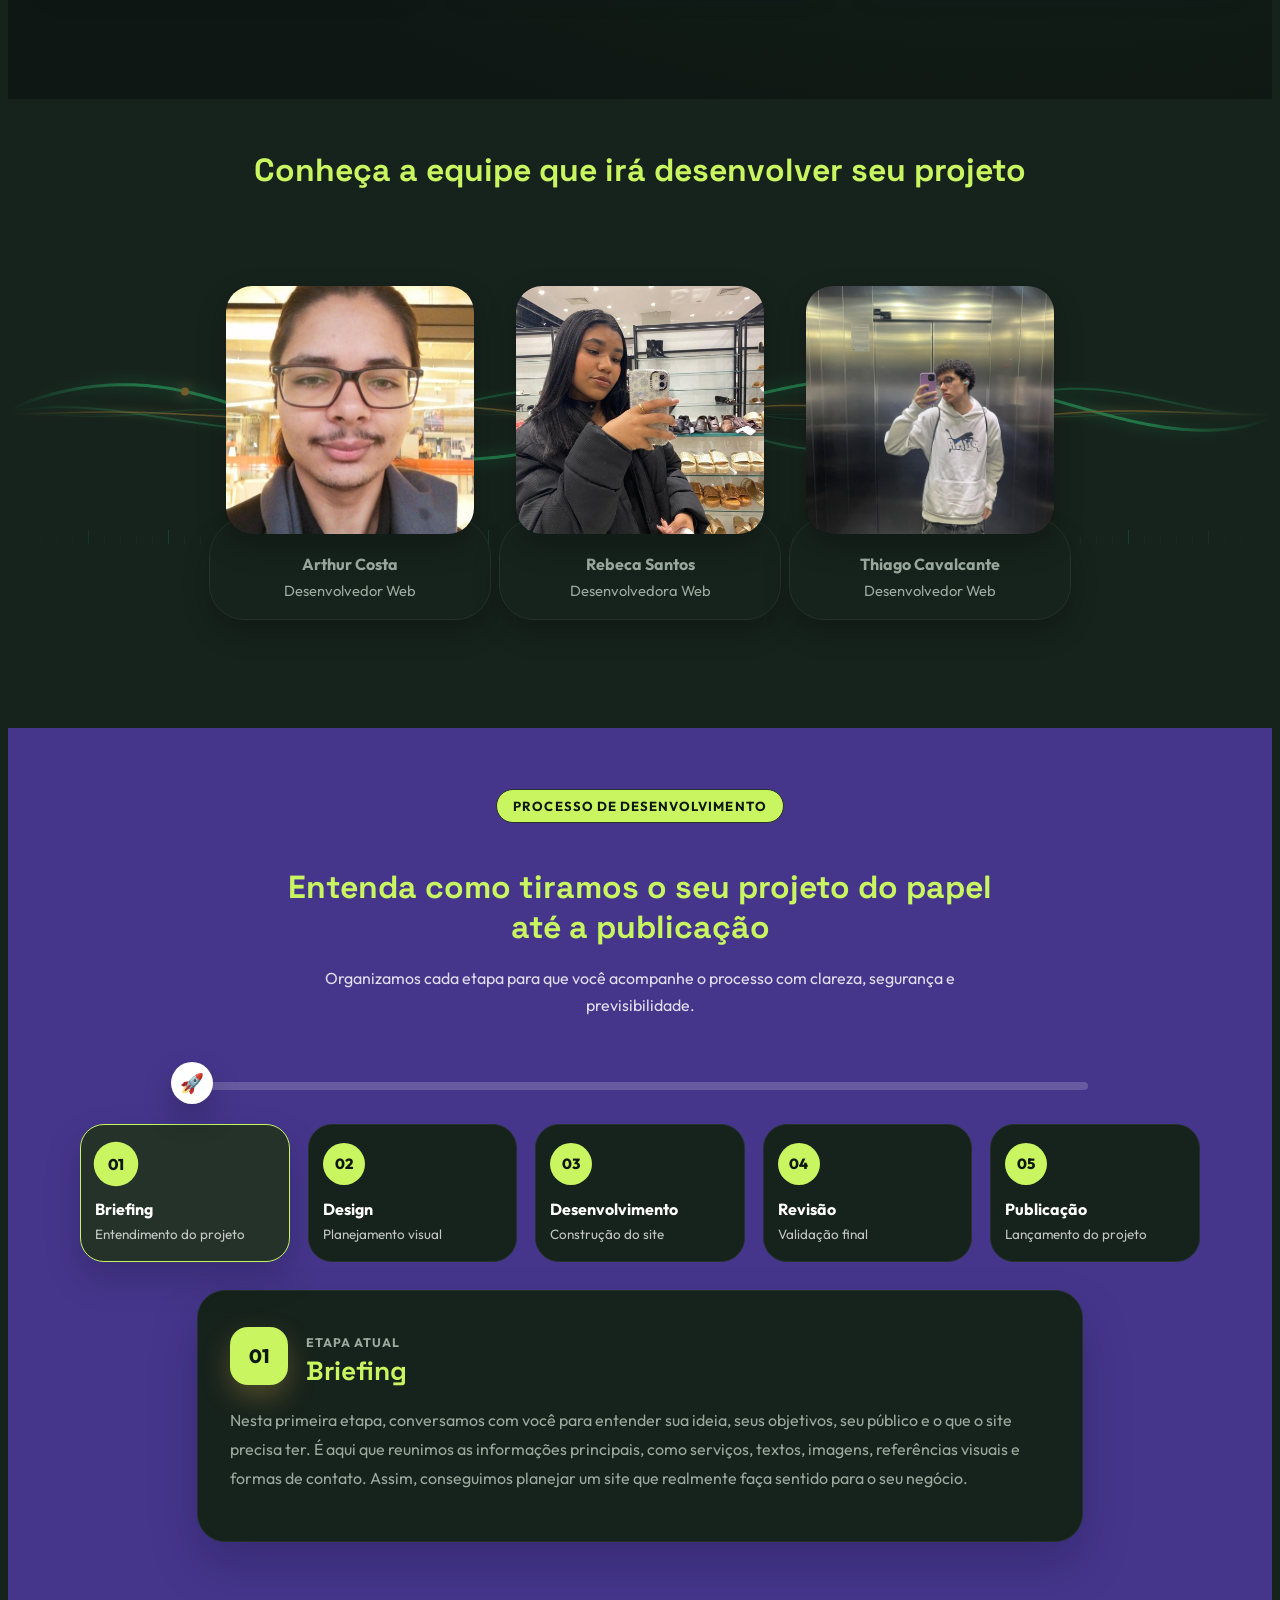
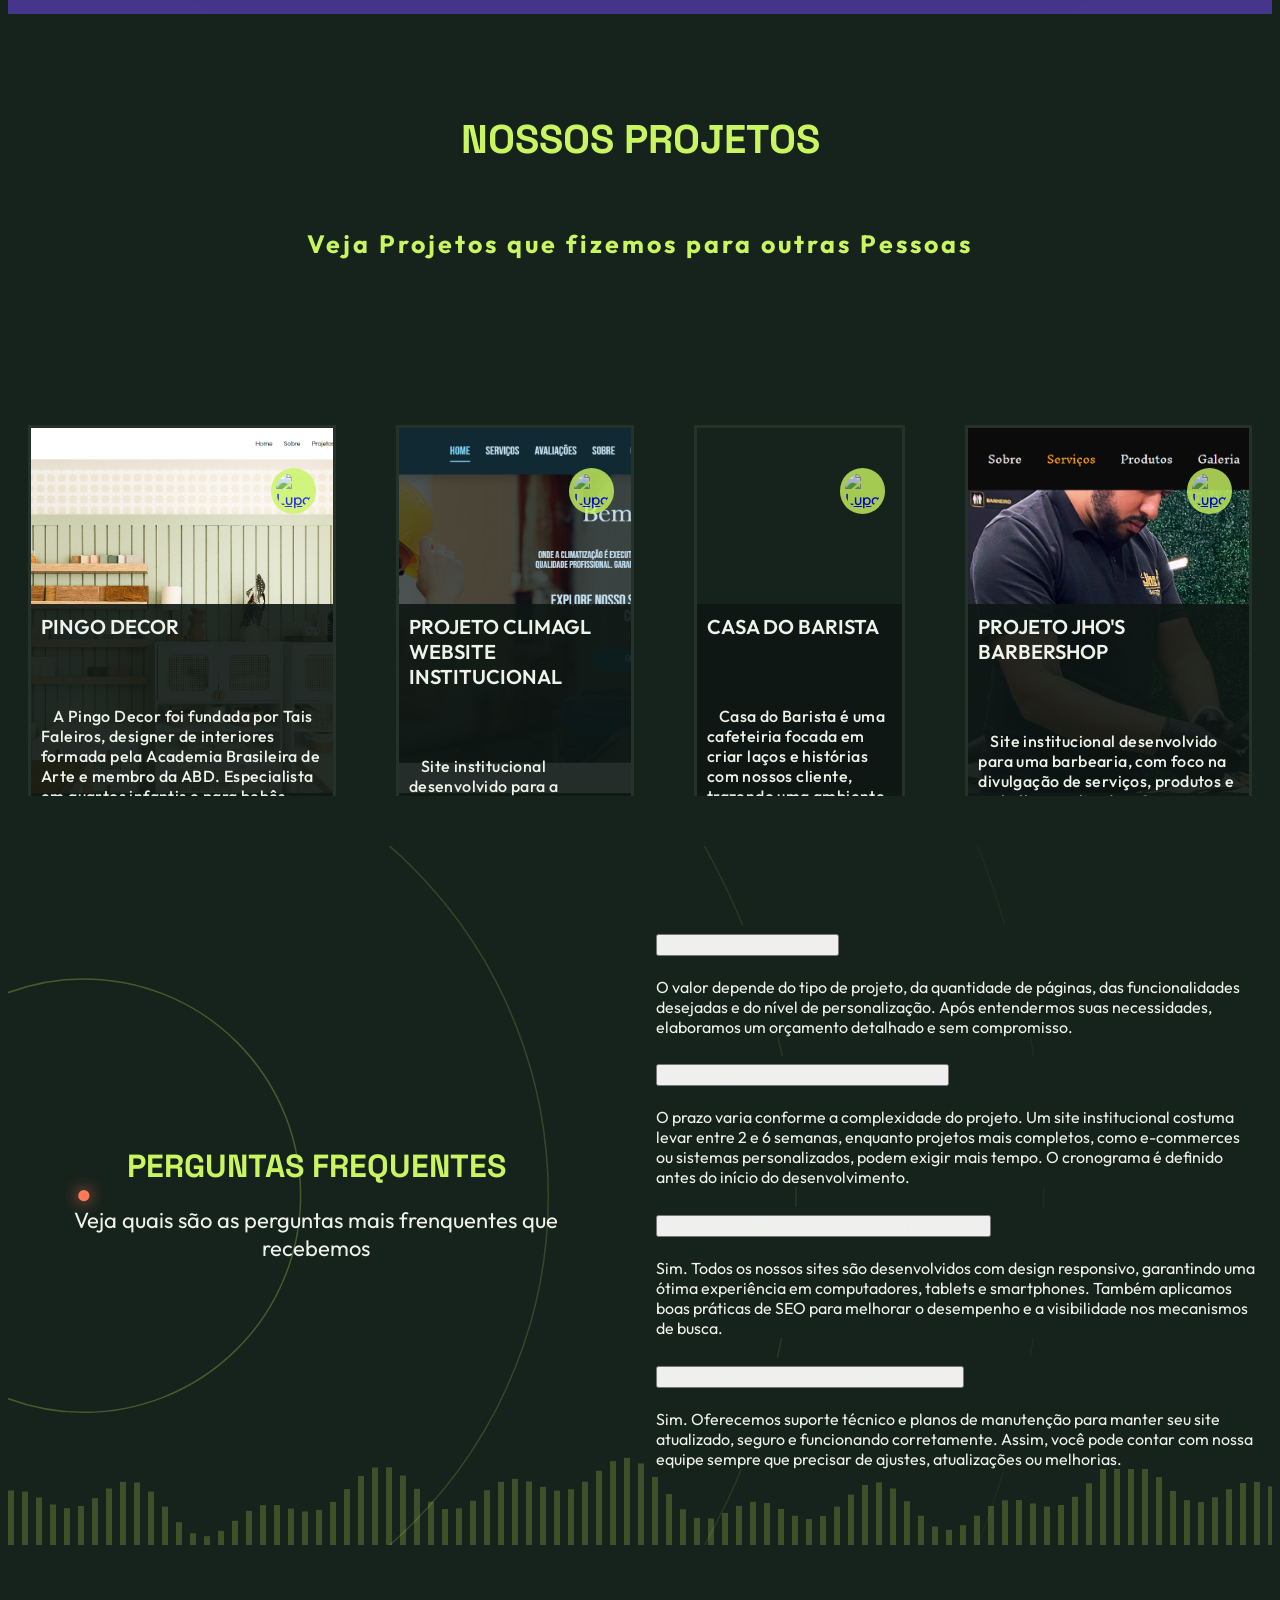
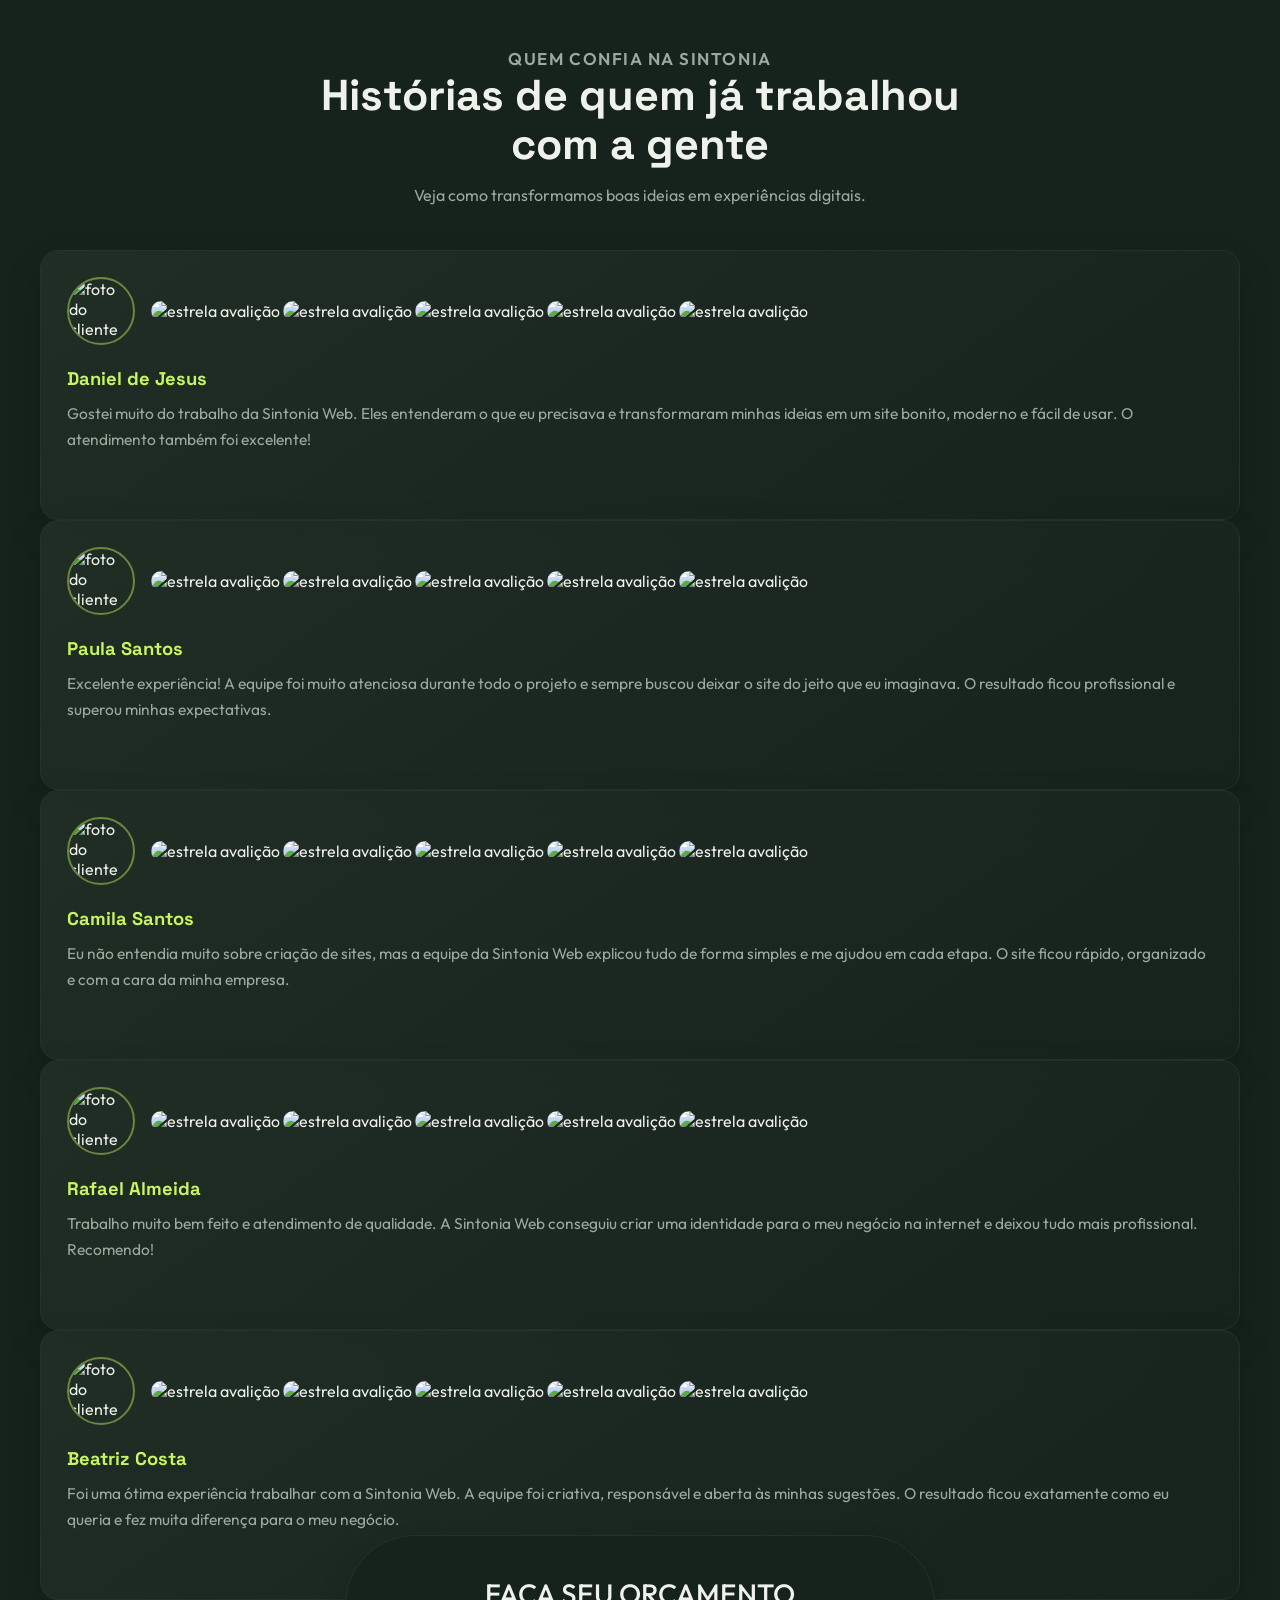
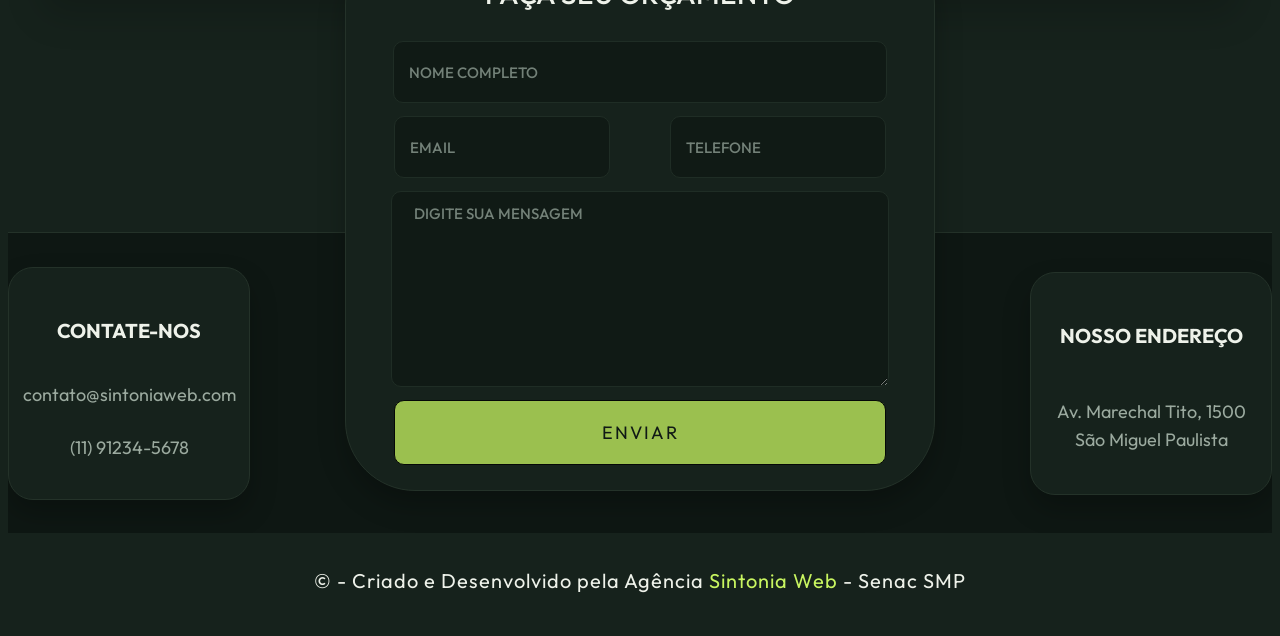
==== commit 01551ee1: "reajuste na animação do FAQ/Reajuste no depoimento" ====
--- a/index.html
+++ b/index.html
@@ -37,101 +37,7 @@
     <meta name="theme-color" content="#ffffff">
 </head>
 
-<script>
-(function () {
-  // Cores: edite aqui
-  var GREEN = '#35F28B', AMBER = '#FFB347';
-  var TICK = '53,242,139'; // verde em RGB, usado nas marcas do "dial"
-
-  var LAYERS = [
-    { amp: .30, cycles: 1.5, speed:  1.1, width: 3,   color: GREEN, alpha: 1,   glow: 16, phase: 0 },
-    { amp: .22, cycles: 2.3, speed: -.8,  width: 2,   color: GREEN, alpha: .5,  glow: 8,  phase: 1.7 },
-    { amp: .14, cycles: 3.6, speed: 1.6,  width: 1.5, color: AMBER, alpha: .75, glow: 8,  phase: 3.1 },
-    { amp: .10, cycles: 5.2, speed: -1.2, width: 1,   color: GREEN, alpha: .3,  glow: 0,  phase: 4.4 }
-  ];
-
-  var reduce = window.matchMedia('(prefers-reduced-motion: reduce)').matches;
-
-  function init(root) {
-    var canvas = root.querySelector('canvas');
-    var ctx = canvas.getContext('2d');
-    var w = 0, h = 0, raf = 0, t0 = performance.now();
-
-    function resize() {
-      var dpr = Math.min(window.devicePixelRatio || 1, 2);
-      var r = canvas.getBoundingClientRect();
-      w = r.width; h = r.height;
-      canvas.width = w * dpr; canvas.height = h * dpr;
-      ctx.setTransform(dpr, 0, 0, dpr, 0, 0);
-      if (!raf) draw(2); // redesenha um quadro parado
-    }
-
-    function yAt(L, nx, t) {
-      var edge = Math.pow(Math.sin(Math.PI * nx), .6);
-      var breathe = .6 + .4 * Math.sin(t * .55 + L.phase);
-      var wobble = .75 + .25 * Math.sin(nx * 6 + t * .7 + L.phase);
-      return h / 2 + Math.sin(nx * L.cycles * Math.PI * 2 + t * L.speed * 2 + L.phase)
-             * h * L.amp * edge * breathe * wobble;
-    }
-
-    function draw(t) {
-      ctx.clearRect(0, 0, w, h);
-
-      // linha central
-      ctx.strokeStyle = 'rgba(' + TICK + ',.12)';
-      ctx.lineWidth = 1;
-      ctx.beginPath(); ctx.moveTo(0, h / 2 + .5); ctx.lineTo(w, h / 2 + .5); ctx.stroke();
-
-      // marcas de dial de rádio
-      for (var x = 0; x <= w; x += 16) {
-        var major = Math.round(x / 16) % 5 === 0;
-        ctx.strokeStyle = 'rgba(' + TICK + ',' + (major ? .35 : .15) + ')';
-        ctx.beginPath(); ctx.moveTo(x + .5, h); ctx.lineTo(x + .5, h - (major ? 14 : 7)); ctx.stroke();
-      }
-
-      // ondas
-      LAYERS.forEach(function (L) {
-        ctx.save();
-        ctx.globalAlpha = L.alpha;
-        ctx.strokeStyle = L.color;
-        ctx.lineWidth = L.width;
-        ctx.lineCap = ctx.lineJoin = 'round';
-        ctx.shadowColor = L.color;
-        ctx.shadowBlur = L.glow;
-        ctx.beginPath();
-        for (var px = 0; px <= w; px += 3) {
-          var y = yAt(L, px / w, t);
-          if (px === 0) ctx.moveTo(px, y); else ctx.lineTo(px, y);
-        }
-        ctx.stroke();
-        ctx.restore();
-      });
-
-      // ponto âmbar percorrendo a onda principal (como no logo)
-      var dx = ((t * .07) % 1) * w;
-      ctx.save();
-      ctx.fillStyle = AMBER; ctx.shadowColor = AMBER; ctx.shadowBlur = 14;
-      ctx.beginPath(); ctx.arc(dx, yAt(LAYERS[0], dx / w, t), 4, 0, Math.PI * 2); ctx.fill();
-      ctx.restore();
-    }
-
-    function frame(now) { draw((now - t0) / 1000); raf = requestAnimationFrame(frame); }
-    function play()  { if (!raf && !reduce) raf = requestAnimationFrame(frame); }
-    function pause() { cancelAnimationFrame(raf); raf = 0; }
-
-    if ('ResizeObserver' in window) new ResizeObserver(resize).observe(root);
-    else window.addEventListener('resize', resize);
-    resize();
-
-    // só anima quando estiver visível na tela (economiza bateria)
-    if ('IntersectionObserver' in window) {
-      new IntersectionObserver(function (e) { e[0].isIntersecting ? play() : pause(); }).observe(root);
-    } else { play(); }
-  }
-
-  document.querySelectorAll('.sintonia-wave').forEach(init);
-})();
-</script>
+
 
 <body>
 
@@ -378,6 +284,8 @@
     
 </section> -->
         <section class="equipe" id="equipe">
+             <div class="sintonia-wave sintonia-wave--bg" aria-hidden="true"><canvas></canvas></div>
+
             <div class="equipe-conteudo">
                 <h2>Conheça a equipe que irá desenvolver seu projeto</h2>
 
@@ -632,10 +540,6 @@
 
         </section>
 
-        <div class="secao-onda secao-onda-invertida" aria-hidden="true">
-            <img src="assets/onda-equipe.svg" alt="">
-        </div>
-
         <!-- PARTE PORTFÓLIO -->
         <section class="portfolio" id="portfolio">
 
@@ -690,6 +594,7 @@
 
         <!-- perguntas frequentes -->
         <section class="FAQ">
+            <div class="faq-frequencia" aria-hidden="true"><canvas></canvas></div>
             <div class="Faq-text">
                 <h2>
                     PERGUNTAS FREQUENTES
@@ -764,7 +669,12 @@
         </section>
         
         <!-- depoimento -->
-        <section class="depoimento" >
+        <section class="depoimento" aria-labelledby="depoimento-titulo">
+            <header class="depoimento-cabecalho">
+                <span class="depoimento-etiqueta">Quem confia na Sintonia</span>
+                <h2 id="depoimento-titulo">Histórias de quem já trabalhou com a gente</h2>
+                <p>Veja como transformamos boas ideias em experiências digitais.</p>
+            </header>
             <article>
                 
                 <div class="cliente">
@@ -913,6 +823,7 @@
     <script src="JS/slick.min.js"></script>
     <script src="JS/wow.min.js"></script>
     <script src="JS/script.js"></script>
+    <script src="JS/faq-frequencia.js"></script>
 
 
 </body>
--- a/CSS/style.css
+++ b/CSS/style.css
@@ -470,6 +470,7 @@
 
     max-width: 1200px;
     margin: 50px auto;
+    padding-bottom: 50px;
 }
 
 
@@ -1143,7 +1144,7 @@
 
 
 .portfolio {
-
+    background-color: var(--cor-superficie);
     margin: 50px auto;
     position: relative;
     overflow: hidden;
@@ -1897,6 +1898,10 @@
     color: var(--cor-primaria);
 }
 
+.sobre{
+     background: radial-gradient(ellipse at 80% 20%, #243229 0, #16221C 38%, #0E1713 78%);
+}
+
 .sobre {
     background: var(--cor-superficie) !important;
     color: var(--cor-fundo);
@@ -1920,7 +1925,7 @@
 .processo-site,
 .FAQ,
 .depoimento {
-    background-color: var(--cor-fundo);
+    background-color: var(--cor-superficie);
     color: var(--cor-texto-principal);
 }
 
@@ -2179,6 +2184,71 @@
 .equipe { position: relative; overflow: hidden; }
 .equipe-conteudo { position: relative; z-index: 1; }
 
+
+
+/* Intera��es de hover alinhadas � identidade visual da Sintonia */
+:root {
+    --duracao-hover: 220ms;
+    --curva-hover: cubic-bezier(0.2, 0.7, 0.2, 1);
+}
+
+.banner a,
+.botao,
+#btn-submit,
+.rodape .btn-form,
+.card-equipe .card-foto,
+.card-equipe .card-base,
+.card-equipe .info-equipe,
+.processo-site-etapa,
+.redes-sociais a,
+.rodape .esquerda,
+.rodape .direita,
+.carrossel article a img {
+    transition-duration: var(--duracao-hover);
+    transition-timing-function: var(--curva-hover);
+}
+
+.banner a:hover,
+.botao:hover,
+#btn-submit:hover,
+.rodape .btn-form:hover {
+    transform: translateY(-2px);
+    box-shadow: 0 8px 20px color-mix(in srgb, var(--cor-primaria) 20%, transparent);
+}
+
+.card-equipe:hover .card-foto,
+.card-equipe:hover .card-base,
+.card-equipe:hover .info-equipe,
+.processo-site-etapa:hover,
+.redes-sociais a:hover,
+.rodape .esquerda:hover,
+.rodape .direita:hover {
+    transform: translateY(-2px);
+    box-shadow: 0 10px 24px rgba(0, 0, 0, 0.18);
+}
+
+.carrossel article a img:hover {
+    transform: scale(1.04);
+}
+
+.redeSocial img:hover {
+    transform: scale(1.08);
+    box-shadow: none;
+}
+
+@media (prefers-reduced-motion: reduce) {
+    *, *::before, *::after {
+        scroll-behavior: auto !important;
+        transition-duration: 0.01ms !important;
+        animation-duration: 0.01ms !important;
+    }
+}
+
+/* Mantém a transição visual continua entre o banner e a seção sobre. */
+.sobre {
+    background: radial-gradient(ellipse at 80% 20%, #243229 0, #16221C 38%, #0E1713 78%) !important;
+}
+
 .sintonia-wave {
   -webkit-mask-image: linear-gradient(90deg, transparent, #000 10%, #000 90%, transparent);
   mask-image: linear-gradient(90deg, transparent, #000 10%, #000 90%, transparent);
@@ -2196,3 +2266,103 @@
   pointer-events: none;
   z-index: 0;
 }
+
+.FAQ {
+    background-color: var(--cor-superficie);
+    background-image: none;
+    animation: none;
+    overflow: hidden;
+}
+.faq-frequencia {
+    position: absolute;
+    inset: 0;
+    pointer-events: none;
+    z-index: 0;
+}
+.faq-frequencia canvas { display: block; width: 100%; height: 100%; }
+.FAQ > .Faq-text,
+.FAQ > .accordion-container { position: relative; z-index: 1; }
+
+body { background-color: var(--cor-superficie); }
+
+/* Depoimentos: apresentação alinhada à identidade Sintonia */
+.depoimento {
+    display: block;
+    height: auto;
+    overflow: hidden;
+    padding: clamp(64px, 8vw, 104px) max(24px, calc((100% - 1200px) / 2)) 72px;
+}
+
+.depoimento-cabecalho {
+    max-width: 720px;
+    margin: 0 auto 42px;
+    text-align: center;
+}
+
+.depoimento-etiqueta {
+    display: inline-block;
+    margin-bottom: 12px;
+    color: var(--cor-primaria);
+    font: 600 .8rem/1.4 var(--fonte-span);
+    letter-spacing: .09em;
+    text-transform: uppercase;
+}
+
+.depoimento-cabecalho h2 {
+    margin: 0;
+    color: var(--cor-texto-principal);
+    font: 700 clamp(1.8rem, 3.5vw, 2.7rem)/1.12 "Space Grotesk", sans-serif;
+}
+
+.depoimento-cabecalho p {
+    margin: 14px 0 0;
+    color: var(--cor-texto-secundario);
+    font-size: 1rem;
+    line-height: 1.65;
+}
+
+.depoimento .slick-list { margin: -8px -12px -12px; padding: 8px 0 12px; }
+.depoimento .slick-track { display: flex; }
+.depoimento .slick-slide { height: auto; padding: 0 12px; }
+
+.depoimento article {
+    box-sizing: border-box;
+    width: 100% !important;
+    height: 100%;
+    min-height: 270px;
+    margin: 0;
+    padding: 26px;
+    border: 1px solid var(--cor-borda);
+    border-radius: 18px;
+    background: linear-gradient(145deg, rgba(36, 50, 41, .72), rgba(22, 34, 28, .96));
+    box-shadow: 0 16px 36px rgba(0, 0, 0, .16);
+    transition: border-color 220ms ease, transform 220ms ease, box-shadow 220ms ease;
+}
+
+.depoimento article:hover {
+    transform: translateY(-4px);
+    border-color: rgba(200, 245, 96, .48);
+    box-shadow: 0 20px 42px rgba(0, 0, 0, .24);
+}
+
+.depoimento .cliente { align-items: center; gap: 16px; }
+.depoimento .cliente > img {
+    flex: 0 0 64px;
+    width: 64px;
+    height: 64px;
+    object-fit: cover;
+    border: 2px solid rgba(200, 245, 96, .45);
+}
+.depoimento .cliente ul { gap: 3px; padding: 0; margin: 0; list-style: none; }
+.depoimento .cliente li img { width: 18px; height: 18px; object-fit: contain; }
+.depoimento h3 { margin: 22px 0 10px; color: var(--cor-primaria); font: 700 1.15rem/1.3 "Space Grotesk", sans-serif; }
+.depoimento article > span { display: block; color: var(--cor-texto-secundario); font-size: .97rem; line-height: 1.65; }
+.depoimento .slick-dots { position: static; margin-top: 28px; }
+.depoimento .slick-dots li button:before { color: var(--cor-texto-secundario); opacity: .55; }
+.depoimento .slick-dots li.slick-active button:before { color: var(--cor-primaria); opacity: 1; }
+
+@media (max-width: 640px) {
+    .depoimento { padding: 56px 20px 54px; }
+    .depoimento-cabecalho { margin-bottom: 28px; }
+    .depoimento article { min-height: 250px; padding: 22px; }
+}
